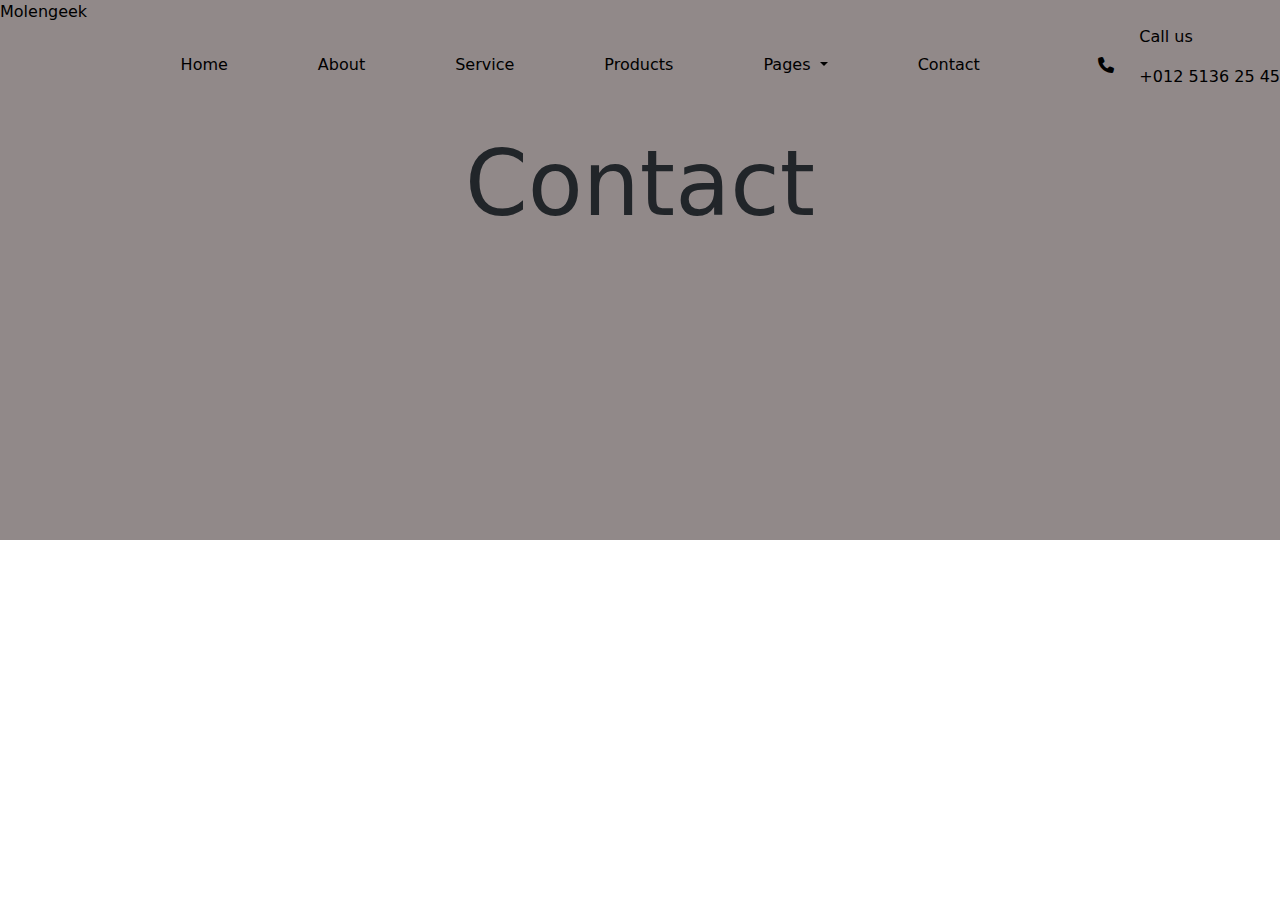
==== public/page/contact.html @ 40e1e869 "ajout" ====
<!DOCTYPE html>
<html lang="en">
<head>
    <meta charset="UTF-8">
    <meta http-equiv="X-UA-Compatible" content="IE=edge">
    <meta name="viewport" content="width=device-width, initial-scale=1.0">
    <link rel="stylesheet" href="../css/app.css">
    <title>Document</title>
</head>
<body>
    <header class="hdr2">
        <nav class="navbar1 d-flex  navbar-expand-lg navbar-light ">
            <a class="navbar-brand" href="#">Molengeek</a>
            <button class="navbar-toggler" type="button" data-toggle="collapse" data-target="#navbarNavDropdown"
                aria-controls="navbarNavDropdown" aria-expanded="false" aria-label="Toggle navigation">
                <span class="navbar-toggler-icon"></span>
            </button>
            <div class="collapse justify-content-center navbar-collapse" id="navbarNavDropdown">
                <ul class="navbar-nav">
                    <li class="nav-item active">
                        <a class="nav-link" href="#">Home <span class="sr-only">(current)</span></a>
                    </li>
                    <li class="nav-item">
                        <a class="nav-link" href="#">About</a>
                    </li>
                    <li class="nav-item">
                        <a class="nav-link" href="#">Service</a>
                    </li>
                    <li class="nav-item">
                        <a class="nav-link" href="#">Products</a>
                    </li>
                    <li class="nav-item dropdown">
                        <a class="nav-link dropdown-toggle" href="#" id="navbarDropdownMenuLink" data-toggle="dropdown"
                            aria-haspopup="true" aria-expanded="false">
                            Pages
                        </a>
                        <div class="dropdown-menu" aria-labelledby="navbarDropdownMenuLink">
                            <a class="dropdown-item" href="#">Action</a>
                            <a class="dropdown-item" href="#">Another action</a>
                            <a class="dropdown-item" href="#">Something else here</a>
                        </div>
                    </li>
                    <li class="nav-item">
                        <a class="nav-link" href="./public/page/contact.html">Contact</a>
                    </li>
                </ul>
            </div>
            <div class="d-flex align-items-center">
                <i class="fa-solid fa-phone p-5"></i>
                <div>
                    <p>Call us</p>
                    <p>+012 5136 25 45</p>
                </div>
            </div>
        </nav>
        <h1 class="titre-ctct text-center">Contact</h1>
    </header>
</body>
<script src="./node_modules/bootstrap/dist/js/bootstrap.bundle.js"></script>

</html>
---- public/css/app.css ----
@charset "UTF-8";
@font-face {
  font-family: "kadri";
  src: url("../../public/fonts/Kenia-Regular.ttf");
}
/*!
 * Font Awesome Free 6.2.1 by @fontawesome - https://fontawesome.com
 * License - https://fontawesome.com/license/free (Icons: CC BY 4.0, Fonts: SIL OFL 1.1, Code: MIT License)
 * Copyright 2022 Fonticons, Inc.
 */
.fa {
  font-family: var(--fa-style-family, "Font Awesome 6 Free");
  font-weight: var(--fa-style, 900);
}

.fa,
.fa-classic,
.fa-sharp,
.fas,
.fa-solid,
.far,
.fa-regular,
.fab,
.fa-brands {
  -moz-osx-font-smoothing: grayscale;
  -webkit-font-smoothing: antialiased;
  display: var(--fa-display, inline-block);
  font-style: normal;
  font-variant: normal;
  line-height: 1;
  text-rendering: auto;
}

.fas,
.fa-classic,
.fa-solid,
.far,
.fa-regular {
  font-family: "Font Awesome 6 Free";
}

.fab,
.fa-brands {
  font-family: "Font Awesome 6 Brands";
}

.fa-1x {
  font-size: 1em;
}

.fa-2x {
  font-size: 2em;
}

.fa-3x {
  font-size: 3em;
}

.fa-4x {
  font-size: 4em;
}

.fa-5x {
  font-size: 5em;
}

.fa-6x {
  font-size: 6em;
}

.fa-7x {
  font-size: 7em;
}

.fa-8x {
  font-size: 8em;
}

.fa-9x {
  font-size: 9em;
}

.fa-10x {
  font-size: 10em;
}

.fa-2xs {
  font-size: 0.625em;
  line-height: 0.1em;
  vertical-align: 0.225em;
}

.fa-xs {
  font-size: 0.75em;
  line-height: 0.0833333337em;
  vertical-align: 0.125em;
}

.fa-sm {
  font-size: 0.875em;
  line-height: 0.0714285718em;
  vertical-align: 0.0535714295em;
}

.fa-lg {
  font-size: 1.25em;
  line-height: 0.05em;
  vertical-align: -0.075em;
}

.fa-xl {
  font-size: 1.5em;
  line-height: 0.0416666682em;
  vertical-align: -0.125em;
}

.fa-2xl {
  font-size: 2em;
  line-height: 0.03125em;
  vertical-align: -0.1875em;
}

.fa-fw {
  text-align: center;
  width: 1.25em;
}

.fa-ul {
  list-style-type: none;
  margin-left: var(--fa-li-margin, 2.5em);
  padding-left: 0;
}
.fa-ul > li {
  position: relative;
}

.fa-li {
  left: calc(var(--fa-li-width, 2em) * -1);
  position: absolute;
  text-align: center;
  width: var(--fa-li-width, 2em);
  line-height: inherit;
}

.fa-border {
  border-color: var(--fa-border-color, #eee);
  border-radius: var(--fa-border-radius, 0.1em);
  border-style: var(--fa-border-style, solid);
  border-width: var(--fa-border-width, 0.08em);
  padding: var(--fa-border-padding, 0.2em 0.25em 0.15em);
}

.fa-pull-left {
  float: left;
  margin-right: var(--fa-pull-margin, 0.3em);
}

.fa-pull-right {
  float: right;
  margin-left: var(--fa-pull-margin, 0.3em);
}

.fa-beat {
  -webkit-animation-name: fa-beat;
          animation-name: fa-beat;
  -webkit-animation-delay: var(--fa-animation-delay, 0s);
          animation-delay: var(--fa-animation-delay, 0s);
  -webkit-animation-direction: var(--fa-animation-direction, normal);
          animation-direction: var(--fa-animation-direction, normal);
  -webkit-animation-duration: var(--fa-animation-duration, 1s);
          animation-duration: var(--fa-animation-duration, 1s);
  -webkit-animation-iteration-count: var(--fa-animation-iteration-count, infinite);
          animation-iteration-count: var(--fa-animation-iteration-count, infinite);
  -webkit-animation-timing-function: var(--fa-animation-timing, ease-in-out);
          animation-timing-function: var(--fa-animation-timing, ease-in-out);
}

.fa-bounce {
  -webkit-animation-name: fa-bounce;
          animation-name: fa-bounce;
  -webkit-animation-delay: var(--fa-animation-delay, 0s);
          animation-delay: var(--fa-animation-delay, 0s);
  -webkit-animation-direction: var(--fa-animation-direction, normal);
          animation-direction: var(--fa-animation-direction, normal);
  -webkit-animation-duration: var(--fa-animation-duration, 1s);
          animation-duration: var(--fa-animation-duration, 1s);
  -webkit-animation-iteration-count: var(--fa-animation-iteration-count, infinite);
          animation-iteration-count: var(--fa-animation-iteration-count, infinite);
  -webkit-animation-timing-function: var(--fa-animation-timing, cubic-bezier(0.28, 0.84, 0.42, 1));
          animation-timing-function: var(--fa-animation-timing, cubic-bezier(0.28, 0.84, 0.42, 1));
}

.fa-fade {
  -webkit-animation-name: fa-fade;
          animation-name: fa-fade;
  -webkit-animation-delay: var(--fa-animation-delay, 0s);
          animation-delay: var(--fa-animation-delay, 0s);
  -webkit-animation-direction: var(--fa-animation-direction, normal);
          animation-direction: var(--fa-animation-direction, normal);
  -webkit-animation-duration: var(--fa-animation-duration, 1s);
          animation-duration: var(--fa-animation-duration, 1s);
  -webkit-animation-iteration-count: var(--fa-animation-iteration-count, infinite);
          animation-iteration-count: var(--fa-animation-iteration-count, infinite);
  -webkit-animation-timing-function: var(--fa-animation-timing, cubic-bezier(0.4, 0, 0.6, 1));
          animation-timing-function: var(--fa-animation-timing, cubic-bezier(0.4, 0, 0.6, 1));
}

.fa-beat-fade {
  -webkit-animation-name: fa-beat-fade;
          animation-name: fa-beat-fade;
  -webkit-animation-delay: var(--fa-animation-delay, 0s);
          animation-delay: var(--fa-animation-delay, 0s);
  -webkit-animation-direction: var(--fa-animation-direction, normal);
          animation-direction: var(--fa-animation-direction, normal);
  -webkit-animation-duration: var(--fa-animation-duration, 1s);
          animation-duration: var(--fa-animation-duration, 1s);
  -webkit-animation-iteration-count: var(--fa-animation-iteration-count, infinite);
          animation-iteration-count: var(--fa-animation-iteration-count, infinite);
  -webkit-animation-timing-function: var(--fa-animation-timing, cubic-bezier(0.4, 0, 0.6, 1));
          animation-timing-function: var(--fa-animation-timing, cubic-bezier(0.4, 0, 0.6, 1));
}

.fa-flip {
  -webkit-animation-name: fa-flip;
          animation-name: fa-flip;
  -webkit-animation-delay: var(--fa-animation-delay, 0s);
          animation-delay: var(--fa-animation-delay, 0s);
  -webkit-animation-direction: var(--fa-animation-direction, normal);
          animation-direction: var(--fa-animation-direction, normal);
  -webkit-animation-duration: var(--fa-animation-duration, 1s);
          animation-duration: var(--fa-animation-duration, 1s);
  -webkit-animation-iteration-count: var(--fa-animation-iteration-count, infinite);
          animation-iteration-count: var(--fa-animation-iteration-count, infinite);
  -webkit-animation-timing-function: var(--fa-animation-timing, ease-in-out);
          animation-timing-function: var(--fa-animation-timing, ease-in-out);
}

.fa-shake {
  -webkit-animation-name: fa-shake;
          animation-name: fa-shake;
  -webkit-animation-delay: var(--fa-animation-delay, 0s);
          animation-delay: var(--fa-animation-delay, 0s);
  -webkit-animation-direction: var(--fa-animation-direction, normal);
          animation-direction: var(--fa-animation-direction, normal);
  -webkit-animation-duration: var(--fa-animation-duration, 1s);
          animation-duration: var(--fa-animation-duration, 1s);
  -webkit-animation-iteration-count: var(--fa-animation-iteration-count, infinite);
          animation-iteration-count: var(--fa-animation-iteration-count, infinite);
  -webkit-animation-timing-function: var(--fa-animation-timing, linear);
          animation-timing-function: var(--fa-animation-timing, linear);
}

.fa-spin {
  -webkit-animation-name: fa-spin;
          animation-name: fa-spin;
  -webkit-animation-delay: var(--fa-animation-delay, 0s);
          animation-delay: var(--fa-animation-delay, 0s);
  -webkit-animation-direction: var(--fa-animation-direction, normal);
          animation-direction: var(--fa-animation-direction, normal);
  -webkit-animation-duration: var(--fa-animation-duration, 2s);
          animation-duration: var(--fa-animation-duration, 2s);
  -webkit-animation-iteration-count: var(--fa-animation-iteration-count, infinite);
          animation-iteration-count: var(--fa-animation-iteration-count, infinite);
  -webkit-animation-timing-function: var(--fa-animation-timing, linear);
          animation-timing-function: var(--fa-animation-timing, linear);
}

.fa-spin-reverse {
  --fa-animation-direction: reverse;
}

.fa-pulse,
.fa-spin-pulse {
  -webkit-animation-name: fa-spin;
          animation-name: fa-spin;
  -webkit-animation-direction: var(--fa-animation-direction, normal);
          animation-direction: var(--fa-animation-direction, normal);
  -webkit-animation-duration: var(--fa-animation-duration, 1s);
          animation-duration: var(--fa-animation-duration, 1s);
  -webkit-animation-iteration-count: var(--fa-animation-iteration-count, infinite);
          animation-iteration-count: var(--fa-animation-iteration-count, infinite);
  -webkit-animation-timing-function: var(--fa-animation-timing, steps(8));
          animation-timing-function: var(--fa-animation-timing, steps(8));
}

@media (prefers-reduced-motion: reduce) {
  .fa-beat,
.fa-bounce,
.fa-fade,
.fa-beat-fade,
.fa-flip,
.fa-pulse,
.fa-shake,
.fa-spin,
.fa-spin-pulse {
    -webkit-animation-delay: -1ms;
            animation-delay: -1ms;
    -webkit-animation-duration: 1ms;
            animation-duration: 1ms;
    -webkit-animation-iteration-count: 1;
            animation-iteration-count: 1;
    transition-delay: 0s;
    transition-duration: 0s;
  }
}
@-webkit-keyframes fa-beat {
  0%, 90% {
    transform: scale(1);
  }
  45% {
    transform: scale(var(--fa-beat-scale, 1.25));
  }
}
@keyframes fa-beat {
  0%, 90% {
    transform: scale(1);
  }
  45% {
    transform: scale(var(--fa-beat-scale, 1.25));
  }
}
@-webkit-keyframes fa-bounce {
  0% {
    transform: scale(1, 1) translateY(0);
  }
  10% {
    transform: scale(var(--fa-bounce-start-scale-x, 1.1), var(--fa-bounce-start-scale-y, 0.9)) translateY(0);
  }
  30% {
    transform: scale(var(--fa-bounce-jump-scale-x, 0.9), var(--fa-bounce-jump-scale-y, 1.1)) translateY(var(--fa-bounce-height, -0.5em));
  }
  50% {
    transform: scale(var(--fa-bounce-land-scale-x, 1.05), var(--fa-bounce-land-scale-y, 0.95)) translateY(0);
  }
  57% {
    transform: scale(1, 1) translateY(var(--fa-bounce-rebound, -0.125em));
  }
  64% {
    transform: scale(1, 1) translateY(0);
  }
  100% {
    transform: scale(1, 1) translateY(0);
  }
}
@keyframes fa-bounce {
  0% {
    transform: scale(1, 1) translateY(0);
  }
  10% {
    transform: scale(var(--fa-bounce-start-scale-x, 1.1), var(--fa-bounce-start-scale-y, 0.9)) translateY(0);
  }
  30% {
    transform: scale(var(--fa-bounce-jump-scale-x, 0.9), var(--fa-bounce-jump-scale-y, 1.1)) translateY(var(--fa-bounce-height, -0.5em));
  }
  50% {
    transform: scale(var(--fa-bounce-land-scale-x, 1.05), var(--fa-bounce-land-scale-y, 0.95)) translateY(0);
  }
  57% {
    transform: scale(1, 1) translateY(var(--fa-bounce-rebound, -0.125em));
  }
  64% {
    transform: scale(1, 1) translateY(0);
  }
  100% {
    transform: scale(1, 1) translateY(0);
  }
}
@-webkit-keyframes fa-fade {
  50% {
    opacity: var(--fa-fade-opacity, 0.4);
  }
}
@keyframes fa-fade {
  50% {
    opacity: var(--fa-fade-opacity, 0.4);
  }
}
@-webkit-keyframes fa-beat-fade {
  0%, 100% {
    opacity: var(--fa-beat-fade-opacity, 0.4);
    transform: scale(1);
  }
  50% {
    opacity: 1;
    transform: scale(var(--fa-beat-fade-scale, 1.125));
  }
}
@keyframes fa-beat-fade {
  0%, 100% {
    opacity: var(--fa-beat-fade-opacity, 0.4);
    transform: scale(1);
  }
  50% {
    opacity: 1;
    transform: scale(var(--fa-beat-fade-scale, 1.125));
  }
}
@-webkit-keyframes fa-flip {
  50% {
    transform: rotate3d(var(--fa-flip-x, 0), var(--fa-flip-y, 1), var(--fa-flip-z, 0), var(--fa-flip-angle, -180deg));
  }
}
@keyframes fa-flip {
  50% {
    transform: rotate3d(var(--fa-flip-x, 0), var(--fa-flip-y, 1), var(--fa-flip-z, 0), var(--fa-flip-angle, -180deg));
  }
}
@-webkit-keyframes fa-shake {
  0% {
    transform: rotate(-15deg);
  }
  4% {
    transform: rotate(15deg);
  }
  8%, 24% {
    transform: rotate(-18deg);
  }
  12%, 28% {
    transform: rotate(18deg);
  }
  16% {
    transform: rotate(-22deg);
  }
  20% {
    transform: rotate(22deg);
  }
  32% {
    transform: rotate(-12deg);
  }
  36% {
    transform: rotate(12deg);
  }
  40%, 100% {
    transform: rotate(0deg);
  }
}
@keyframes fa-shake {
  0% {
    transform: rotate(-15deg);
  }
  4% {
    transform: rotate(15deg);
  }
  8%, 24% {
    transform: rotate(-18deg);
  }
  12%, 28% {
    transform: rotate(18deg);
  }
  16% {
    transform: rotate(-22deg);
  }
  20% {
    transform: rotate(22deg);
  }
  32% {
    transform: rotate(-12deg);
  }
  36% {
    transform: rotate(12deg);
  }
  40%, 100% {
    transform: rotate(0deg);
  }
}
@-webkit-keyframes fa-spin {
  0% {
    transform: rotate(0deg);
  }
  100% {
    transform: rotate(360deg);
  }
}
@keyframes fa-spin {
  0% {
    transform: rotate(0deg);
  }
  100% {
    transform: rotate(360deg);
  }
}
.fa-rotate-90 {
  transform: rotate(90deg);
}

.fa-rotate-180 {
  transform: rotate(180deg);
}

.fa-rotate-270 {
  transform: rotate(270deg);
}

.fa-flip-horizontal {
  transform: scale(-1, 1);
}

.fa-flip-vertical {
  transform: scale(1, -1);
}

.fa-flip-both,
.fa-flip-horizontal.fa-flip-vertical {
  transform: scale(-1, -1);
}

.fa-rotate-by {
  transform: rotate(var(--fa-rotate-angle, none));
}

.fa-stack {
  display: inline-block;
  height: 2em;
  line-height: 2em;
  position: relative;
  vertical-align: middle;
  width: 2.5em;
}

.fa-stack-1x,
.fa-stack-2x {
  left: 0;
  position: absolute;
  text-align: center;
  width: 100%;
  z-index: var(--fa-stack-z-index, auto);
}

.fa-stack-1x {
  line-height: inherit;
}

.fa-stack-2x {
  font-size: 2em;
}

.fa-inverse {
  color: var(--fa-inverse, #fff);
}

/* Font Awesome uses the Unicode Private Use Area (PUA) to ensure screen
readers do not read off random characters that represent icons */
.fa-0::before {
  content: "\30 ";
}

.fa-1::before {
  content: "\31 ";
}

.fa-2::before {
  content: "\32 ";
}

.fa-3::before {
  content: "\33 ";
}

.fa-4::before {
  content: "\34 ";
}

.fa-5::before {
  content: "\35 ";
}

.fa-6::before {
  content: "\36 ";
}

.fa-7::before {
  content: "\37 ";
}

.fa-8::before {
  content: "\38 ";
}

.fa-9::before {
  content: "\39 ";
}

.fa-fill-drip::before {
  content: "\f576";
}

.fa-arrows-to-circle::before {
  content: "\e4bd";
}

.fa-circle-chevron-right::before {
  content: "\f138";
}

.fa-chevron-circle-right::before {
  content: "\f138";
}

.fa-at::before {
  content: "\@";
}

.fa-trash-can::before {
  content: "\f2ed";
}

.fa-trash-alt::before {
  content: "\f2ed";
}

.fa-text-height::before {
  content: "\f034";
}

.fa-user-xmark::before {
  content: "\f235";
}

.fa-user-times::before {
  content: "\f235";
}

.fa-stethoscope::before {
  content: "\f0f1";
}

.fa-message::before {
  content: "\f27a";
}

.fa-comment-alt::before {
  content: "\f27a";
}

.fa-info::before {
  content: "\f129";
}

.fa-down-left-and-up-right-to-center::before {
  content: "\f422";
}

.fa-compress-alt::before {
  content: "\f422";
}

.fa-explosion::before {
  content: "\e4e9";
}

.fa-file-lines::before {
  content: "\f15c";
}

.fa-file-alt::before {
  content: "\f15c";
}

.fa-file-text::before {
  content: "\f15c";
}

.fa-wave-square::before {
  content: "\f83e";
}

.fa-ring::before {
  content: "\f70b";
}

.fa-building-un::before {
  content: "\e4d9";
}

.fa-dice-three::before {
  content: "\f527";
}

.fa-calendar-days::before {
  content: "\f073";
}

.fa-calendar-alt::before {
  content: "\f073";
}

.fa-anchor-circle-check::before {
  content: "\e4aa";
}

.fa-building-circle-arrow-right::before {
  content: "\e4d1";
}

.fa-volleyball::before {
  content: "\f45f";
}

.fa-volleyball-ball::before {
  content: "\f45f";
}

.fa-arrows-up-to-line::before {
  content: "\e4c2";
}

.fa-sort-down::before {
  content: "\f0dd";
}

.fa-sort-desc::before {
  content: "\f0dd";
}

.fa-circle-minus::before {
  content: "\f056";
}

.fa-minus-circle::before {
  content: "\f056";
}

.fa-door-open::before {
  content: "\f52b";
}

.fa-right-from-bracket::before {
  content: "\f2f5";
}

.fa-sign-out-alt::before {
  content: "\f2f5";
}

.fa-atom::before {
  content: "\f5d2";
}

.fa-soap::before {
  content: "\e06e";
}

.fa-icons::before {
  content: "\f86d";
}

.fa-heart-music-camera-bolt::before {
  content: "\f86d";
}

.fa-microphone-lines-slash::before {
  content: "\f539";
}

.fa-microphone-alt-slash::before {
  content: "\f539";
}

.fa-bridge-circle-check::before {
  content: "\e4c9";
}

.fa-pump-medical::before {
  content: "\e06a";
}

.fa-fingerprint::before {
  content: "\f577";
}

.fa-hand-point-right::before {
  content: "\f0a4";
}

.fa-magnifying-glass-location::before {
  content: "\f689";
}

.fa-search-location::before {
  content: "\f689";
}

.fa-forward-step::before {
  content: "\f051";
}

.fa-step-forward::before {
  content: "\f051";
}

.fa-face-smile-beam::before {
  content: "\f5b8";
}

.fa-smile-beam::before {
  content: "\f5b8";
}

.fa-flag-checkered::before {
  content: "\f11e";
}

.fa-football::before {
  content: "\f44e";
}

.fa-football-ball::before {
  content: "\f44e";
}

.fa-school-circle-exclamation::before {
  content: "\e56c";
}

.fa-crop::before {
  content: "\f125";
}

.fa-angles-down::before {
  content: "\f103";
}

.fa-angle-double-down::before {
  content: "\f103";
}

.fa-users-rectangle::before {
  content: "\e594";
}

.fa-people-roof::before {
  content: "\e537";
}

.fa-people-line::before {
  content: "\e534";
}

.fa-beer-mug-empty::before {
  content: "\f0fc";
}

.fa-beer::before {
  content: "\f0fc";
}

.fa-diagram-predecessor::before {
  content: "\e477";
}

.fa-arrow-up-long::before {
  content: "\f176";
}

.fa-long-arrow-up::before {
  content: "\f176";
}

.fa-fire-flame-simple::before {
  content: "\f46a";
}

.fa-burn::before {
  content: "\f46a";
}

.fa-person::before {
  content: "\f183";
}

.fa-male::before {
  content: "\f183";
}

.fa-laptop::before {
  content: "\f109";
}

.fa-file-csv::before {
  content: "\f6dd";
}

.fa-menorah::before {
  content: "\f676";
}

.fa-truck-plane::before {
  content: "\e58f";
}

.fa-record-vinyl::before {
  content: "\f8d9";
}

.fa-face-grin-stars::before {
  content: "\f587";
}

.fa-grin-stars::before {
  content: "\f587";
}

.fa-bong::before {
  content: "\f55c";
}

.fa-spaghetti-monster-flying::before {
  content: "\f67b";
}

.fa-pastafarianism::before {
  content: "\f67b";
}

.fa-arrow-down-up-across-line::before {
  content: "\e4af";
}

.fa-spoon::before {
  content: "\f2e5";
}

.fa-utensil-spoon::before {
  content: "\f2e5";
}

.fa-jar-wheat::before {
  content: "\e517";
}

.fa-envelopes-bulk::before {
  content: "\f674";
}

.fa-mail-bulk::before {
  content: "\f674";
}

.fa-file-circle-exclamation::before {
  content: "\e4eb";
}

.fa-circle-h::before {
  content: "\f47e";
}

.fa-hospital-symbol::before {
  content: "\f47e";
}

.fa-pager::before {
  content: "\f815";
}

.fa-address-book::before {
  content: "\f2b9";
}

.fa-contact-book::before {
  content: "\f2b9";
}

.fa-strikethrough::before {
  content: "\f0cc";
}

.fa-k::before {
  content: "K";
}

.fa-landmark-flag::before {
  content: "\e51c";
}

.fa-pencil::before {
  content: "\f303";
}

.fa-pencil-alt::before {
  content: "\f303";
}

.fa-backward::before {
  content: "\f04a";
}

.fa-caret-right::before {
  content: "\f0da";
}

.fa-comments::before {
  content: "\f086";
}

.fa-paste::before {
  content: "\f0ea";
}

.fa-file-clipboard::before {
  content: "\f0ea";
}

.fa-code-pull-request::before {
  content: "\e13c";
}

.fa-clipboard-list::before {
  content: "\f46d";
}

.fa-truck-ramp-box::before {
  content: "\f4de";
}

.fa-truck-loading::before {
  content: "\f4de";
}

.fa-user-check::before {
  content: "\f4fc";
}

.fa-vial-virus::before {
  content: "\e597";
}

.fa-sheet-plastic::before {
  content: "\e571";
}

.fa-blog::before {
  content: "\f781";
}

.fa-user-ninja::before {
  content: "\f504";
}

.fa-person-arrow-up-from-line::before {
  content: "\e539";
}

.fa-scroll-torah::before {
  content: "\f6a0";
}

.fa-torah::before {
  content: "\f6a0";
}

.fa-broom-ball::before {
  content: "\f458";
}

.fa-quidditch::before {
  content: "\f458";
}

.fa-quidditch-broom-ball::before {
  content: "\f458";
}

.fa-toggle-off::before {
  content: "\f204";
}

.fa-box-archive::before {
  content: "\f187";
}

.fa-archive::before {
  content: "\f187";
}

.fa-person-drowning::before {
  content: "\e545";
}

.fa-arrow-down-9-1::before {
  content: "\f886";
}

.fa-sort-numeric-desc::before {
  content: "\f886";
}

.fa-sort-numeric-down-alt::before {
  content: "\f886";
}

.fa-face-grin-tongue-squint::before {
  content: "\f58a";
}

.fa-grin-tongue-squint::before {
  content: "\f58a";
}

.fa-spray-can::before {
  content: "\f5bd";
}

.fa-truck-monster::before {
  content: "\f63b";
}

.fa-w::before {
  content: "W";
}

.fa-earth-africa::before {
  content: "\f57c";
}

.fa-globe-africa::before {
  content: "\f57c";
}

.fa-rainbow::before {
  content: "\f75b";
}

.fa-circle-notch::before {
  content: "\f1ce";
}

.fa-tablet-screen-button::before {
  content: "\f3fa";
}

.fa-tablet-alt::before {
  content: "\f3fa";
}

.fa-paw::before {
  content: "\f1b0";
}

.fa-cloud::before {
  content: "\f0c2";
}

.fa-trowel-bricks::before {
  content: "\e58a";
}

.fa-face-flushed::before {
  content: "\f579";
}

.fa-flushed::before {
  content: "\f579";
}

.fa-hospital-user::before {
  content: "\f80d";
}

.fa-tent-arrow-left-right::before {
  content: "\e57f";
}

.fa-gavel::before {
  content: "\f0e3";
}

.fa-legal::before {
  content: "\f0e3";
}

.fa-binoculars::before {
  content: "\f1e5";
}

.fa-microphone-slash::before {
  content: "\f131";
}

.fa-box-tissue::before {
  content: "\e05b";
}

.fa-motorcycle::before {
  content: "\f21c";
}

.fa-bell-concierge::before {
  content: "\f562";
}

.fa-concierge-bell::before {
  content: "\f562";
}

.fa-pen-ruler::before {
  content: "\f5ae";
}

.fa-pencil-ruler::before {
  content: "\f5ae";
}

.fa-people-arrows::before {
  content: "\e068";
}

.fa-people-arrows-left-right::before {
  content: "\e068";
}

.fa-mars-and-venus-burst::before {
  content: "\e523";
}

.fa-square-caret-right::before {
  content: "\f152";
}

.fa-caret-square-right::before {
  content: "\f152";
}

.fa-scissors::before {
  content: "\f0c4";
}

.fa-cut::before {
  content: "\f0c4";
}

.fa-sun-plant-wilt::before {
  content: "\e57a";
}

.fa-toilets-portable::before {
  content: "\e584";
}

.fa-hockey-puck::before {
  content: "\f453";
}

.fa-table::before {
  content: "\f0ce";
}

.fa-magnifying-glass-arrow-right::before {
  content: "\e521";
}

.fa-tachograph-digital::before {
  content: "\f566";
}

.fa-digital-tachograph::before {
  content: "\f566";
}

.fa-users-slash::before {
  content: "\e073";
}

.fa-clover::before {
  content: "\e139";
}

.fa-reply::before {
  content: "\f3e5";
}

.fa-mail-reply::before {
  content: "\f3e5";
}

.fa-star-and-crescent::before {
  content: "\f699";
}

.fa-house-fire::before {
  content: "\e50c";
}

.fa-square-minus::before {
  content: "\f146";
}

.fa-minus-square::before {
  content: "\f146";
}

.fa-helicopter::before {
  content: "\f533";
}

.fa-compass::before {
  content: "\f14e";
}

.fa-square-caret-down::before {
  content: "\f150";
}

.fa-caret-square-down::before {
  content: "\f150";
}

.fa-file-circle-question::before {
  content: "\e4ef";
}

.fa-laptop-code::before {
  content: "\f5fc";
}

.fa-swatchbook::before {
  content: "\f5c3";
}

.fa-prescription-bottle::before {
  content: "\f485";
}

.fa-bars::before {
  content: "\f0c9";
}

.fa-navicon::before {
  content: "\f0c9";
}

.fa-people-group::before {
  content: "\e533";
}

.fa-hourglass-end::before {
  content: "\f253";
}

.fa-hourglass-3::before {
  content: "\f253";
}

.fa-heart-crack::before {
  content: "\f7a9";
}

.fa-heart-broken::before {
  content: "\f7a9";
}

.fa-square-up-right::before {
  content: "\f360";
}

.fa-external-link-square-alt::before {
  content: "\f360";
}

.fa-face-kiss-beam::before {
  content: "\f597";
}

.fa-kiss-beam::before {
  content: "\f597";
}

.fa-film::before {
  content: "\f008";
}

.fa-ruler-horizontal::before {
  content: "\f547";
}

.fa-people-robbery::before {
  content: "\e536";
}

.fa-lightbulb::before {
  content: "\f0eb";
}

.fa-caret-left::before {
  content: "\f0d9";
}

.fa-circle-exclamation::before {
  content: "\f06a";
}

.fa-exclamation-circle::before {
  content: "\f06a";
}

.fa-school-circle-xmark::before {
  content: "\e56d";
}

.fa-arrow-right-from-bracket::before {
  content: "\f08b";
}

.fa-sign-out::before {
  content: "\f08b";
}

.fa-circle-chevron-down::before {
  content: "\f13a";
}

.fa-chevron-circle-down::before {
  content: "\f13a";
}

.fa-unlock-keyhole::before {
  content: "\f13e";
}

.fa-unlock-alt::before {
  content: "\f13e";
}

.fa-cloud-showers-heavy::before {
  content: "\f740";
}

.fa-headphones-simple::before {
  content: "\f58f";
}

.fa-headphones-alt::before {
  content: "\f58f";
}

.fa-sitemap::before {
  content: "\f0e8";
}

.fa-circle-dollar-to-slot::before {
  content: "\f4b9";
}

.fa-donate::before {
  content: "\f4b9";
}

.fa-memory::before {
  content: "\f538";
}

.fa-road-spikes::before {
  content: "\e568";
}

.fa-fire-burner::before {
  content: "\e4f1";
}

.fa-flag::before {
  content: "\f024";
}

.fa-hanukiah::before {
  content: "\f6e6";
}

.fa-feather::before {
  content: "\f52d";
}

.fa-volume-low::before {
  content: "\f027";
}

.fa-volume-down::before {
  content: "\f027";
}

.fa-comment-slash::before {
  content: "\f4b3";
}

.fa-cloud-sun-rain::before {
  content: "\f743";
}

.fa-compress::before {
  content: "\f066";
}

.fa-wheat-awn::before {
  content: "\e2cd";
}

.fa-wheat-alt::before {
  content: "\e2cd";
}

.fa-ankh::before {
  content: "\f644";
}

.fa-hands-holding-child::before {
  content: "\e4fa";
}

.fa-asterisk::before {
  content: "\*";
}

.fa-square-check::before {
  content: "\f14a";
}

.fa-check-square::before {
  content: "\f14a";
}

.fa-peseta-sign::before {
  content: "\e221";
}

.fa-heading::before {
  content: "\f1dc";
}

.fa-header::before {
  content: "\f1dc";
}

.fa-ghost::before {
  content: "\f6e2";
}

.fa-list::before {
  content: "\f03a";
}

.fa-list-squares::before {
  content: "\f03a";
}

.fa-square-phone-flip::before {
  content: "\f87b";
}

.fa-phone-square-alt::before {
  content: "\f87b";
}

.fa-cart-plus::before {
  content: "\f217";
}

.fa-gamepad::before {
  content: "\f11b";
}

.fa-circle-dot::before {
  content: "\f192";
}

.fa-dot-circle::before {
  content: "\f192";
}

.fa-face-dizzy::before {
  content: "\f567";
}

.fa-dizzy::before {
  content: "\f567";
}

.fa-egg::before {
  content: "\f7fb";
}

.fa-house-medical-circle-xmark::before {
  content: "\e513";
}

.fa-campground::before {
  content: "\f6bb";
}

.fa-folder-plus::before {
  content: "\f65e";
}

.fa-futbol::before {
  content: "\f1e3";
}

.fa-futbol-ball::before {
  content: "\f1e3";
}

.fa-soccer-ball::before {
  content: "\f1e3";
}

.fa-paintbrush::before {
  content: "\f1fc";
}

.fa-paint-brush::before {
  content: "\f1fc";
}

.fa-lock::before {
  content: "\f023";
}

.fa-gas-pump::before {
  content: "\f52f";
}

.fa-hot-tub-person::before {
  content: "\f593";
}

.fa-hot-tub::before {
  content: "\f593";
}

.fa-map-location::before {
  content: "\f59f";
}

.fa-map-marked::before {
  content: "\f59f";
}

.fa-house-flood-water::before {
  content: "\e50e";
}

.fa-tree::before {
  content: "\f1bb";
}

.fa-bridge-lock::before {
  content: "\e4cc";
}

.fa-sack-dollar::before {
  content: "\f81d";
}

.fa-pen-to-square::before {
  content: "\f044";
}

.fa-edit::before {
  content: "\f044";
}

.fa-car-side::before {
  content: "\f5e4";
}

.fa-share-nodes::before {
  content: "\f1e0";
}

.fa-share-alt::before {
  content: "\f1e0";
}

.fa-heart-circle-minus::before {
  content: "\e4ff";
}

.fa-hourglass-half::before {
  content: "\f252";
}

.fa-hourglass-2::before {
  content: "\f252";
}

.fa-microscope::before {
  content: "\f610";
}

.fa-sink::before {
  content: "\e06d";
}

.fa-bag-shopping::before {
  content: "\f290";
}

.fa-shopping-bag::before {
  content: "\f290";
}

.fa-arrow-down-z-a::before {
  content: "\f881";
}

.fa-sort-alpha-desc::before {
  content: "\f881";
}

.fa-sort-alpha-down-alt::before {
  content: "\f881";
}

.fa-mitten::before {
  content: "\f7b5";
}

.fa-person-rays::before {
  content: "\e54d";
}

.fa-users::before {
  content: "\f0c0";
}

.fa-eye-slash::before {
  content: "\f070";
}

.fa-flask-vial::before {
  content: "\e4f3";
}

.fa-hand::before {
  content: "\f256";
}

.fa-hand-paper::before {
  content: "\f256";
}

.fa-om::before {
  content: "\f679";
}

.fa-worm::before {
  content: "\e599";
}

.fa-house-circle-xmark::before {
  content: "\e50b";
}

.fa-plug::before {
  content: "\f1e6";
}

.fa-chevron-up::before {
  content: "\f077";
}

.fa-hand-spock::before {
  content: "\f259";
}

.fa-stopwatch::before {
  content: "\f2f2";
}

.fa-face-kiss::before {
  content: "\f596";
}

.fa-kiss::before {
  content: "\f596";
}

.fa-bridge-circle-xmark::before {
  content: "\e4cb";
}

.fa-face-grin-tongue::before {
  content: "\f589";
}

.fa-grin-tongue::before {
  content: "\f589";
}

.fa-chess-bishop::before {
  content: "\f43a";
}

.fa-face-grin-wink::before {
  content: "\f58c";
}

.fa-grin-wink::before {
  content: "\f58c";
}

.fa-ear-deaf::before {
  content: "\f2a4";
}

.fa-deaf::before {
  content: "\f2a4";
}

.fa-deafness::before {
  content: "\f2a4";
}

.fa-hard-of-hearing::before {
  content: "\f2a4";
}

.fa-road-circle-check::before {
  content: "\e564";
}

.fa-dice-five::before {
  content: "\f523";
}

.fa-square-rss::before {
  content: "\f143";
}

.fa-rss-square::before {
  content: "\f143";
}

.fa-land-mine-on::before {
  content: "\e51b";
}

.fa-i-cursor::before {
  content: "\f246";
}

.fa-stamp::before {
  content: "\f5bf";
}

.fa-stairs::before {
  content: "\e289";
}

.fa-i::before {
  content: "I";
}

.fa-hryvnia-sign::before {
  content: "\f6f2";
}

.fa-hryvnia::before {
  content: "\f6f2";
}

.fa-pills::before {
  content: "\f484";
}

.fa-face-grin-wide::before {
  content: "\f581";
}

.fa-grin-alt::before {
  content: "\f581";
}

.fa-tooth::before {
  content: "\f5c9";
}

.fa-v::before {
  content: "V";
}

.fa-bangladeshi-taka-sign::before {
  content: "\e2e6";
}

.fa-bicycle::before {
  content: "\f206";
}

.fa-staff-snake::before {
  content: "\e579";
}

.fa-rod-asclepius::before {
  content: "\e579";
}

.fa-rod-snake::before {
  content: "\e579";
}

.fa-staff-aesculapius::before {
  content: "\e579";
}

.fa-head-side-cough-slash::before {
  content: "\e062";
}

.fa-truck-medical::before {
  content: "\f0f9";
}

.fa-ambulance::before {
  content: "\f0f9";
}

.fa-wheat-awn-circle-exclamation::before {
  content: "\e598";
}

.fa-snowman::before {
  content: "\f7d0";
}

.fa-mortar-pestle::before {
  content: "\f5a7";
}

.fa-road-barrier::before {
  content: "\e562";
}

.fa-school::before {
  content: "\f549";
}

.fa-igloo::before {
  content: "\f7ae";
}

.fa-joint::before {
  content: "\f595";
}

.fa-angle-right::before {
  content: "\f105";
}

.fa-horse::before {
  content: "\f6f0";
}

.fa-q::before {
  content: "Q";
}

.fa-g::before {
  content: "G";
}

.fa-notes-medical::before {
  content: "\f481";
}

.fa-temperature-half::before {
  content: "\f2c9";
}

.fa-temperature-2::before {
  content: "\f2c9";
}

.fa-thermometer-2::before {
  content: "\f2c9";
}

.fa-thermometer-half::before {
  content: "\f2c9";
}

.fa-dong-sign::before {
  content: "\e169";
}

.fa-capsules::before {
  content: "\f46b";
}

.fa-poo-storm::before {
  content: "\f75a";
}

.fa-poo-bolt::before {
  content: "\f75a";
}

.fa-face-frown-open::before {
  content: "\f57a";
}

.fa-frown-open::before {
  content: "\f57a";
}

.fa-hand-point-up::before {
  content: "\f0a6";
}

.fa-money-bill::before {
  content: "\f0d6";
}

.fa-bookmark::before {
  content: "\f02e";
}

.fa-align-justify::before {
  content: "\f039";
}

.fa-umbrella-beach::before {
  content: "\f5ca";
}

.fa-helmet-un::before {
  content: "\e503";
}

.fa-bullseye::before {
  content: "\f140";
}

.fa-bacon::before {
  content: "\f7e5";
}

.fa-hand-point-down::before {
  content: "\f0a7";
}

.fa-arrow-up-from-bracket::before {
  content: "\e09a";
}

.fa-folder::before {
  content: "\f07b";
}

.fa-folder-blank::before {
  content: "\f07b";
}

.fa-file-waveform::before {
  content: "\f478";
}

.fa-file-medical-alt::before {
  content: "\f478";
}

.fa-radiation::before {
  content: "\f7b9";
}

.fa-chart-simple::before {
  content: "\e473";
}

.fa-mars-stroke::before {
  content: "\f229";
}

.fa-vial::before {
  content: "\f492";
}

.fa-gauge::before {
  content: "\f624";
}

.fa-dashboard::before {
  content: "\f624";
}

.fa-gauge-med::before {
  content: "\f624";
}

.fa-tachometer-alt-average::before {
  content: "\f624";
}

.fa-wand-magic-sparkles::before {
  content: "\e2ca";
}

.fa-magic-wand-sparkles::before {
  content: "\e2ca";
}

.fa-e::before {
  content: "E";
}

.fa-pen-clip::before {
  content: "\f305";
}

.fa-pen-alt::before {
  content: "\f305";
}

.fa-bridge-circle-exclamation::before {
  content: "\e4ca";
}

.fa-user::before {
  content: "\f007";
}

.fa-school-circle-check::before {
  content: "\e56b";
}

.fa-dumpster::before {
  content: "\f793";
}

.fa-van-shuttle::before {
  content: "\f5b6";
}

.fa-shuttle-van::before {
  content: "\f5b6";
}

.fa-building-user::before {
  content: "\e4da";
}

.fa-square-caret-left::before {
  content: "\f191";
}

.fa-caret-square-left::before {
  content: "\f191";
}

.fa-highlighter::before {
  content: "\f591";
}

.fa-key::before {
  content: "\f084";
}

.fa-bullhorn::before {
  content: "\f0a1";
}

.fa-globe::before {
  content: "\f0ac";
}

.fa-synagogue::before {
  content: "\f69b";
}

.fa-person-half-dress::before {
  content: "\e548";
}

.fa-road-bridge::before {
  content: "\e563";
}

.fa-location-arrow::before {
  content: "\f124";
}

.fa-c::before {
  content: "C";
}

.fa-tablet-button::before {
  content: "\f10a";
}

.fa-building-lock::before {
  content: "\e4d6";
}

.fa-pizza-slice::before {
  content: "\f818";
}

.fa-money-bill-wave::before {
  content: "\f53a";
}

.fa-chart-area::before {
  content: "\f1fe";
}

.fa-area-chart::before {
  content: "\f1fe";
}

.fa-house-flag::before {
  content: "\e50d";
}

.fa-person-circle-minus::before {
  content: "\e540";
}

.fa-ban::before {
  content: "\f05e";
}

.fa-cancel::before {
  content: "\f05e";
}

.fa-camera-rotate::before {
  content: "\e0d8";
}

.fa-spray-can-sparkles::before {
  content: "\f5d0";
}

.fa-air-freshener::before {
  content: "\f5d0";
}

.fa-star::before {
  content: "\f005";
}

.fa-repeat::before {
  content: "\f363";
}

.fa-cross::before {
  content: "\f654";
}

.fa-box::before {
  content: "\f466";
}

.fa-venus-mars::before {
  content: "\f228";
}

.fa-arrow-pointer::before {
  content: "\f245";
}

.fa-mouse-pointer::before {
  content: "\f245";
}

.fa-maximize::before {
  content: "\f31e";
}

.fa-expand-arrows-alt::before {
  content: "\f31e";
}

.fa-charging-station::before {
  content: "\f5e7";
}

.fa-shapes::before {
  content: "\f61f";
}

.fa-triangle-circle-square::before {
  content: "\f61f";
}

.fa-shuffle::before {
  content: "\f074";
}

.fa-random::before {
  content: "\f074";
}

.fa-person-running::before {
  content: "\f70c";
}

.fa-running::before {
  content: "\f70c";
}

.fa-mobile-retro::before {
  content: "\e527";
}

.fa-grip-lines-vertical::before {
  content: "\f7a5";
}

.fa-spider::before {
  content: "\f717";
}

.fa-hands-bound::before {
  content: "\e4f9";
}

.fa-file-invoice-dollar::before {
  content: "\f571";
}

.fa-plane-circle-exclamation::before {
  content: "\e556";
}

.fa-x-ray::before {
  content: "\f497";
}

.fa-spell-check::before {
  content: "\f891";
}

.fa-slash::before {
  content: "\f715";
}

.fa-computer-mouse::before {
  content: "\f8cc";
}

.fa-mouse::before {
  content: "\f8cc";
}

.fa-arrow-right-to-bracket::before {
  content: "\f090";
}

.fa-sign-in::before {
  content: "\f090";
}

.fa-shop-slash::before {
  content: "\e070";
}

.fa-store-alt-slash::before {
  content: "\e070";
}

.fa-server::before {
  content: "\f233";
}

.fa-virus-covid-slash::before {
  content: "\e4a9";
}

.fa-shop-lock::before {
  content: "\e4a5";
}

.fa-hourglass-start::before {
  content: "\f251";
}

.fa-hourglass-1::before {
  content: "\f251";
}

.fa-blender-phone::before {
  content: "\f6b6";
}

.fa-building-wheat::before {
  content: "\e4db";
}

.fa-person-breastfeeding::before {
  content: "\e53a";
}

.fa-right-to-bracket::before {
  content: "\f2f6";
}

.fa-sign-in-alt::before {
  content: "\f2f6";
}

.fa-venus::before {
  content: "\f221";
}

.fa-passport::before {
  content: "\f5ab";
}

.fa-heart-pulse::before {
  content: "\f21e";
}

.fa-heartbeat::before {
  content: "\f21e";
}

.fa-people-carry-box::before {
  content: "\f4ce";
}

.fa-people-carry::before {
  content: "\f4ce";
}

.fa-temperature-high::before {
  content: "\f769";
}

.fa-microchip::before {
  content: "\f2db";
}

.fa-crown::before {
  content: "\f521";
}

.fa-weight-hanging::before {
  content: "\f5cd";
}

.fa-xmarks-lines::before {
  content: "\e59a";
}

.fa-file-prescription::before {
  content: "\f572";
}

.fa-weight-scale::before {
  content: "\f496";
}

.fa-weight::before {
  content: "\f496";
}

.fa-user-group::before {
  content: "\f500";
}

.fa-user-friends::before {
  content: "\f500";
}

.fa-arrow-up-a-z::before {
  content: "\f15e";
}

.fa-sort-alpha-up::before {
  content: "\f15e";
}

.fa-chess-knight::before {
  content: "\f441";
}

.fa-face-laugh-squint::before {
  content: "\f59b";
}

.fa-laugh-squint::before {
  content: "\f59b";
}

.fa-wheelchair::before {
  content: "\f193";
}

.fa-circle-arrow-up::before {
  content: "\f0aa";
}

.fa-arrow-circle-up::before {
  content: "\f0aa";
}

.fa-toggle-on::before {
  content: "\f205";
}

.fa-person-walking::before {
  content: "\f554";
}

.fa-walking::before {
  content: "\f554";
}

.fa-l::before {
  content: "L";
}

.fa-fire::before {
  content: "\f06d";
}

.fa-bed-pulse::before {
  content: "\f487";
}

.fa-procedures::before {
  content: "\f487";
}

.fa-shuttle-space::before {
  content: "\f197";
}

.fa-space-shuttle::before {
  content: "\f197";
}

.fa-face-laugh::before {
  content: "\f599";
}

.fa-laugh::before {
  content: "\f599";
}

.fa-folder-open::before {
  content: "\f07c";
}

.fa-heart-circle-plus::before {
  content: "\e500";
}

.fa-code-fork::before {
  content: "\e13b";
}

.fa-city::before {
  content: "\f64f";
}

.fa-microphone-lines::before {
  content: "\f3c9";
}

.fa-microphone-alt::before {
  content: "\f3c9";
}

.fa-pepper-hot::before {
  content: "\f816";
}

.fa-unlock::before {
  content: "\f09c";
}

.fa-colon-sign::before {
  content: "\e140";
}

.fa-headset::before {
  content: "\f590";
}

.fa-store-slash::before {
  content: "\e071";
}

.fa-road-circle-xmark::before {
  content: "\e566";
}

.fa-user-minus::before {
  content: "\f503";
}

.fa-mars-stroke-up::before {
  content: "\f22a";
}

.fa-mars-stroke-v::before {
  content: "\f22a";
}

.fa-champagne-glasses::before {
  content: "\f79f";
}

.fa-glass-cheers::before {
  content: "\f79f";
}

.fa-clipboard::before {
  content: "\f328";
}

.fa-house-circle-exclamation::before {
  content: "\e50a";
}

.fa-file-arrow-up::before {
  content: "\f574";
}

.fa-file-upload::before {
  content: "\f574";
}

.fa-wifi::before {
  content: "\f1eb";
}

.fa-wifi-3::before {
  content: "\f1eb";
}

.fa-wifi-strong::before {
  content: "\f1eb";
}

.fa-bath::before {
  content: "\f2cd";
}

.fa-bathtub::before {
  content: "\f2cd";
}

.fa-underline::before {
  content: "\f0cd";
}

.fa-user-pen::before {
  content: "\f4ff";
}

.fa-user-edit::before {
  content: "\f4ff";
}

.fa-signature::before {
  content: "\f5b7";
}

.fa-stroopwafel::before {
  content: "\f551";
}

.fa-bold::before {
  content: "\f032";
}

.fa-anchor-lock::before {
  content: "\e4ad";
}

.fa-building-ngo::before {
  content: "\e4d7";
}

.fa-manat-sign::before {
  content: "\e1d5";
}

.fa-not-equal::before {
  content: "\f53e";
}

.fa-border-top-left::before {
  content: "\f853";
}

.fa-border-style::before {
  content: "\f853";
}

.fa-map-location-dot::before {
  content: "\f5a0";
}

.fa-map-marked-alt::before {
  content: "\f5a0";
}

.fa-jedi::before {
  content: "\f669";
}

.fa-square-poll-vertical::before {
  content: "\f681";
}

.fa-poll::before {
  content: "\f681";
}

.fa-mug-hot::before {
  content: "\f7b6";
}

.fa-car-battery::before {
  content: "\f5df";
}

.fa-battery-car::before {
  content: "\f5df";
}

.fa-gift::before {
  content: "\f06b";
}

.fa-dice-two::before {
  content: "\f528";
}

.fa-chess-queen::before {
  content: "\f445";
}

.fa-glasses::before {
  content: "\f530";
}

.fa-chess-board::before {
  content: "\f43c";
}

.fa-building-circle-check::before {
  content: "\e4d2";
}

.fa-person-chalkboard::before {
  content: "\e53d";
}

.fa-mars-stroke-right::before {
  content: "\f22b";
}

.fa-mars-stroke-h::before {
  content: "\f22b";
}

.fa-hand-back-fist::before {
  content: "\f255";
}

.fa-hand-rock::before {
  content: "\f255";
}

.fa-square-caret-up::before {
  content: "\f151";
}

.fa-caret-square-up::before {
  content: "\f151";
}

.fa-cloud-showers-water::before {
  content: "\e4e4";
}

.fa-chart-bar::before {
  content: "\f080";
}

.fa-bar-chart::before {
  content: "\f080";
}

.fa-hands-bubbles::before {
  content: "\e05e";
}

.fa-hands-wash::before {
  content: "\e05e";
}

.fa-less-than-equal::before {
  content: "\f537";
}

.fa-train::before {
  content: "\f238";
}

.fa-eye-low-vision::before {
  content: "\f2a8";
}

.fa-low-vision::before {
  content: "\f2a8";
}

.fa-crow::before {
  content: "\f520";
}

.fa-sailboat::before {
  content: "\e445";
}

.fa-window-restore::before {
  content: "\f2d2";
}

.fa-square-plus::before {
  content: "\f0fe";
}

.fa-plus-square::before {
  content: "\f0fe";
}

.fa-torii-gate::before {
  content: "\f6a1";
}

.fa-frog::before {
  content: "\f52e";
}

.fa-bucket::before {
  content: "\e4cf";
}

.fa-image::before {
  content: "\f03e";
}

.fa-microphone::before {
  content: "\f130";
}

.fa-cow::before {
  content: "\f6c8";
}

.fa-caret-up::before {
  content: "\f0d8";
}

.fa-screwdriver::before {
  content: "\f54a";
}

.fa-folder-closed::before {
  content: "\e185";
}

.fa-house-tsunami::before {
  content: "\e515";
}

.fa-square-nfi::before {
  content: "\e576";
}

.fa-arrow-up-from-ground-water::before {
  content: "\e4b5";
}

.fa-martini-glass::before {
  content: "\f57b";
}

.fa-glass-martini-alt::before {
  content: "\f57b";
}

.fa-rotate-left::before {
  content: "\f2ea";
}

.fa-rotate-back::before {
  content: "\f2ea";
}

.fa-rotate-backward::before {
  content: "\f2ea";
}

.fa-undo-alt::before {
  content: "\f2ea";
}

.fa-table-columns::before {
  content: "\f0db";
}

.fa-columns::before {
  content: "\f0db";
}

.fa-lemon::before {
  content: "\f094";
}

.fa-head-side-mask::before {
  content: "\e063";
}

.fa-handshake::before {
  content: "\f2b5";
}

.fa-gem::before {
  content: "\f3a5";
}

.fa-dolly::before {
  content: "\f472";
}

.fa-dolly-box::before {
  content: "\f472";
}

.fa-smoking::before {
  content: "\f48d";
}

.fa-minimize::before {
  content: "\f78c";
}

.fa-compress-arrows-alt::before {
  content: "\f78c";
}

.fa-monument::before {
  content: "\f5a6";
}

.fa-snowplow::before {
  content: "\f7d2";
}

.fa-angles-right::before {
  content: "\f101";
}

.fa-angle-double-right::before {
  content: "\f101";
}

.fa-cannabis::before {
  content: "\f55f";
}

.fa-circle-play::before {
  content: "\f144";
}

.fa-play-circle::before {
  content: "\f144";
}

.fa-tablets::before {
  content: "\f490";
}

.fa-ethernet::before {
  content: "\f796";
}

.fa-euro-sign::before {
  content: "\f153";
}

.fa-eur::before {
  content: "\f153";
}

.fa-euro::before {
  content: "\f153";
}

.fa-chair::before {
  content: "\f6c0";
}

.fa-circle-check::before {
  content: "\f058";
}

.fa-check-circle::before {
  content: "\f058";
}

.fa-circle-stop::before {
  content: "\f28d";
}

.fa-stop-circle::before {
  content: "\f28d";
}

.fa-compass-drafting::before {
  content: "\f568";
}

.fa-drafting-compass::before {
  content: "\f568";
}

.fa-plate-wheat::before {
  content: "\e55a";
}

.fa-icicles::before {
  content: "\f7ad";
}

.fa-person-shelter::before {
  content: "\e54f";
}

.fa-neuter::before {
  content: "\f22c";
}

.fa-id-badge::before {
  content: "\f2c1";
}

.fa-marker::before {
  content: "\f5a1";
}

.fa-face-laugh-beam::before {
  content: "\f59a";
}

.fa-laugh-beam::before {
  content: "\f59a";
}

.fa-helicopter-symbol::before {
  content: "\e502";
}

.fa-universal-access::before {
  content: "\f29a";
}

.fa-circle-chevron-up::before {
  content: "\f139";
}

.fa-chevron-circle-up::before {
  content: "\f139";
}

.fa-lari-sign::before {
  content: "\e1c8";
}

.fa-volcano::before {
  content: "\f770";
}

.fa-person-walking-dashed-line-arrow-right::before {
  content: "\e553";
}

.fa-sterling-sign::before {
  content: "\f154";
}

.fa-gbp::before {
  content: "\f154";
}

.fa-pound-sign::before {
  content: "\f154";
}

.fa-viruses::before {
  content: "\e076";
}

.fa-square-person-confined::before {
  content: "\e577";
}

.fa-user-tie::before {
  content: "\f508";
}

.fa-arrow-down-long::before {
  content: "\f175";
}

.fa-long-arrow-down::before {
  content: "\f175";
}

.fa-tent-arrow-down-to-line::before {
  content: "\e57e";
}

.fa-certificate::before {
  content: "\f0a3";
}

.fa-reply-all::before {
  content: "\f122";
}

.fa-mail-reply-all::before {
  content: "\f122";
}

.fa-suitcase::before {
  content: "\f0f2";
}

.fa-person-skating::before {
  content: "\f7c5";
}

.fa-skating::before {
  content: "\f7c5";
}

.fa-filter-circle-dollar::before {
  content: "\f662";
}

.fa-funnel-dollar::before {
  content: "\f662";
}

.fa-camera-retro::before {
  content: "\f083";
}

.fa-circle-arrow-down::before {
  content: "\f0ab";
}

.fa-arrow-circle-down::before {
  content: "\f0ab";
}

.fa-file-import::before {
  content: "\f56f";
}

.fa-arrow-right-to-file::before {
  content: "\f56f";
}

.fa-square-arrow-up-right::before {
  content: "\f14c";
}

.fa-external-link-square::before {
  content: "\f14c";
}

.fa-box-open::before {
  content: "\f49e";
}

.fa-scroll::before {
  content: "\f70e";
}

.fa-spa::before {
  content: "\f5bb";
}

.fa-location-pin-lock::before {
  content: "\e51f";
}

.fa-pause::before {
  content: "\f04c";
}

.fa-hill-avalanche::before {
  content: "\e507";
}

.fa-temperature-empty::before {
  content: "\f2cb";
}

.fa-temperature-0::before {
  content: "\f2cb";
}

.fa-thermometer-0::before {
  content: "\f2cb";
}

.fa-thermometer-empty::before {
  content: "\f2cb";
}

.fa-bomb::before {
  content: "\f1e2";
}

.fa-registered::before {
  content: "\f25d";
}

.fa-address-card::before {
  content: "\f2bb";
}

.fa-contact-card::before {
  content: "\f2bb";
}

.fa-vcard::before {
  content: "\f2bb";
}

.fa-scale-unbalanced-flip::before {
  content: "\f516";
}

.fa-balance-scale-right::before {
  content: "\f516";
}

.fa-subscript::before {
  content: "\f12c";
}

.fa-diamond-turn-right::before {
  content: "\f5eb";
}

.fa-directions::before {
  content: "\f5eb";
}

.fa-burst::before {
  content: "\e4dc";
}

.fa-house-laptop::before {
  content: "\e066";
}

.fa-laptop-house::before {
  content: "\e066";
}

.fa-face-tired::before {
  content: "\f5c8";
}

.fa-tired::before {
  content: "\f5c8";
}

.fa-money-bills::before {
  content: "\e1f3";
}

.fa-smog::before {
  content: "\f75f";
}

.fa-crutch::before {
  content: "\f7f7";
}

.fa-cloud-arrow-up::before {
  content: "\f0ee";
}

.fa-cloud-upload::before {
  content: "\f0ee";
}

.fa-cloud-upload-alt::before {
  content: "\f0ee";
}

.fa-palette::before {
  content: "\f53f";
}

.fa-arrows-turn-right::before {
  content: "\e4c0";
}

.fa-vest::before {
  content: "\e085";
}

.fa-ferry::before {
  content: "\e4ea";
}

.fa-arrows-down-to-people::before {
  content: "\e4b9";
}

.fa-seedling::before {
  content: "\f4d8";
}

.fa-sprout::before {
  content: "\f4d8";
}

.fa-left-right::before {
  content: "\f337";
}

.fa-arrows-alt-h::before {
  content: "\f337";
}

.fa-boxes-packing::before {
  content: "\e4c7";
}

.fa-circle-arrow-left::before {
  content: "\f0a8";
}

.fa-arrow-circle-left::before {
  content: "\f0a8";
}

.fa-group-arrows-rotate::before {
  content: "\e4f6";
}

.fa-bowl-food::before {
  content: "\e4c6";
}

.fa-candy-cane::before {
  content: "\f786";
}

.fa-arrow-down-wide-short::before {
  content: "\f160";
}

.fa-sort-amount-asc::before {
  content: "\f160";
}

.fa-sort-amount-down::before {
  content: "\f160";
}

.fa-cloud-bolt::before {
  content: "\f76c";
}

.fa-thunderstorm::before {
  content: "\f76c";
}

.fa-text-slash::before {
  content: "\f87d";
}

.fa-remove-format::before {
  content: "\f87d";
}

.fa-face-smile-wink::before {
  content: "\f4da";
}

.fa-smile-wink::before {
  content: "\f4da";
}

.fa-file-word::before {
  content: "\f1c2";
}

.fa-file-powerpoint::before {
  content: "\f1c4";
}

.fa-arrows-left-right::before {
  content: "\f07e";
}

.fa-arrows-h::before {
  content: "\f07e";
}

.fa-house-lock::before {
  content: "\e510";
}

.fa-cloud-arrow-down::before {
  content: "\f0ed";
}

.fa-cloud-download::before {
  content: "\f0ed";
}

.fa-cloud-download-alt::before {
  content: "\f0ed";
}

.fa-children::before {
  content: "\e4e1";
}

.fa-chalkboard::before {
  content: "\f51b";
}

.fa-blackboard::before {
  content: "\f51b";
}

.fa-user-large-slash::before {
  content: "\f4fa";
}

.fa-user-alt-slash::before {
  content: "\f4fa";
}

.fa-envelope-open::before {
  content: "\f2b6";
}

.fa-handshake-simple-slash::before {
  content: "\e05f";
}

.fa-handshake-alt-slash::before {
  content: "\e05f";
}

.fa-mattress-pillow::before {
  content: "\e525";
}

.fa-guarani-sign::before {
  content: "\e19a";
}

.fa-arrows-rotate::before {
  content: "\f021";
}

.fa-refresh::before {
  content: "\f021";
}

.fa-sync::before {
  content: "\f021";
}

.fa-fire-extinguisher::before {
  content: "\f134";
}

.fa-cruzeiro-sign::before {
  content: "\e152";
}

.fa-greater-than-equal::before {
  content: "\f532";
}

.fa-shield-halved::before {
  content: "\f3ed";
}

.fa-shield-alt::before {
  content: "\f3ed";
}

.fa-book-atlas::before {
  content: "\f558";
}

.fa-atlas::before {
  content: "\f558";
}

.fa-virus::before {
  content: "\e074";
}

.fa-envelope-circle-check::before {
  content: "\e4e8";
}

.fa-layer-group::before {
  content: "\f5fd";
}

.fa-arrows-to-dot::before {
  content: "\e4be";
}

.fa-archway::before {
  content: "\f557";
}

.fa-heart-circle-check::before {
  content: "\e4fd";
}

.fa-house-chimney-crack::before {
  content: "\f6f1";
}

.fa-house-damage::before {
  content: "\f6f1";
}

.fa-file-zipper::before {
  content: "\f1c6";
}

.fa-file-archive::before {
  content: "\f1c6";
}

.fa-square::before {
  content: "\f0c8";
}

.fa-martini-glass-empty::before {
  content: "\f000";
}

.fa-glass-martini::before {
  content: "\f000";
}

.fa-couch::before {
  content: "\f4b8";
}

.fa-cedi-sign::before {
  content: "\e0df";
}

.fa-italic::before {
  content: "\f033";
}

.fa-church::before {
  content: "\f51d";
}

.fa-comments-dollar::before {
  content: "\f653";
}

.fa-democrat::before {
  content: "\f747";
}

.fa-z::before {
  content: "Z";
}

.fa-person-skiing::before {
  content: "\f7c9";
}

.fa-skiing::before {
  content: "\f7c9";
}

.fa-road-lock::before {
  content: "\e567";
}

.fa-a::before {
  content: "A";
}

.fa-temperature-arrow-down::before {
  content: "\e03f";
}

.fa-temperature-down::before {
  content: "\e03f";
}

.fa-feather-pointed::before {
  content: "\f56b";
}

.fa-feather-alt::before {
  content: "\f56b";
}

.fa-p::before {
  content: "P";
}

.fa-snowflake::before {
  content: "\f2dc";
}

.fa-newspaper::before {
  content: "\f1ea";
}

.fa-rectangle-ad::before {
  content: "\f641";
}

.fa-ad::before {
  content: "\f641";
}

.fa-circle-arrow-right::before {
  content: "\f0a9";
}

.fa-arrow-circle-right::before {
  content: "\f0a9";
}

.fa-filter-circle-xmark::before {
  content: "\e17b";
}

.fa-locust::before {
  content: "\e520";
}

.fa-sort::before {
  content: "\f0dc";
}

.fa-unsorted::before {
  content: "\f0dc";
}

.fa-list-ol::before {
  content: "\f0cb";
}

.fa-list-1-2::before {
  content: "\f0cb";
}

.fa-list-numeric::before {
  content: "\f0cb";
}

.fa-person-dress-burst::before {
  content: "\e544";
}

.fa-money-check-dollar::before {
  content: "\f53d";
}

.fa-money-check-alt::before {
  content: "\f53d";
}

.fa-vector-square::before {
  content: "\f5cb";
}

.fa-bread-slice::before {
  content: "\f7ec";
}

.fa-language::before {
  content: "\f1ab";
}

.fa-face-kiss-wink-heart::before {
  content: "\f598";
}

.fa-kiss-wink-heart::before {
  content: "\f598";
}

.fa-filter::before {
  content: "\f0b0";
}

.fa-question::before {
  content: "\?";
}

.fa-file-signature::before {
  content: "\f573";
}

.fa-up-down-left-right::before {
  content: "\f0b2";
}

.fa-arrows-alt::before {
  content: "\f0b2";
}

.fa-house-chimney-user::before {
  content: "\e065";
}

.fa-hand-holding-heart::before {
  content: "\f4be";
}

.fa-puzzle-piece::before {
  content: "\f12e";
}

.fa-money-check::before {
  content: "\f53c";
}

.fa-star-half-stroke::before {
  content: "\f5c0";
}

.fa-star-half-alt::before {
  content: "\f5c0";
}

.fa-code::before {
  content: "\f121";
}

.fa-whiskey-glass::before {
  content: "\f7a0";
}

.fa-glass-whiskey::before {
  content: "\f7a0";
}

.fa-building-circle-exclamation::before {
  content: "\e4d3";
}

.fa-magnifying-glass-chart::before {
  content: "\e522";
}

.fa-arrow-up-right-from-square::before {
  content: "\f08e";
}

.fa-external-link::before {
  content: "\f08e";
}

.fa-cubes-stacked::before {
  content: "\e4e6";
}

.fa-won-sign::before {
  content: "\f159";
}

.fa-krw::before {
  content: "\f159";
}

.fa-won::before {
  content: "\f159";
}

.fa-virus-covid::before {
  content: "\e4a8";
}

.fa-austral-sign::before {
  content: "\e0a9";
}

.fa-f::before {
  content: "F";
}

.fa-leaf::before {
  content: "\f06c";
}

.fa-road::before {
  content: "\f018";
}

.fa-taxi::before {
  content: "\f1ba";
}

.fa-cab::before {
  content: "\f1ba";
}

.fa-person-circle-plus::before {
  content: "\e541";
}

.fa-chart-pie::before {
  content: "\f200";
}

.fa-pie-chart::before {
  content: "\f200";
}

.fa-bolt-lightning::before {
  content: "\e0b7";
}

.fa-sack-xmark::before {
  content: "\e56a";
}

.fa-file-excel::before {
  content: "\f1c3";
}

.fa-file-contract::before {
  content: "\f56c";
}

.fa-fish-fins::before {
  content: "\e4f2";
}

.fa-building-flag::before {
  content: "\e4d5";
}

.fa-face-grin-beam::before {
  content: "\f582";
}

.fa-grin-beam::before {
  content: "\f582";
}

.fa-object-ungroup::before {
  content: "\f248";
}

.fa-poop::before {
  content: "\f619";
}

.fa-location-pin::before {
  content: "\f041";
}

.fa-map-marker::before {
  content: "\f041";
}

.fa-kaaba::before {
  content: "\f66b";
}

.fa-toilet-paper::before {
  content: "\f71e";
}

.fa-helmet-safety::before {
  content: "\f807";
}

.fa-hard-hat::before {
  content: "\f807";
}

.fa-hat-hard::before {
  content: "\f807";
}

.fa-eject::before {
  content: "\f052";
}

.fa-circle-right::before {
  content: "\f35a";
}

.fa-arrow-alt-circle-right::before {
  content: "\f35a";
}

.fa-plane-circle-check::before {
  content: "\e555";
}

.fa-face-rolling-eyes::before {
  content: "\f5a5";
}

.fa-meh-rolling-eyes::before {
  content: "\f5a5";
}

.fa-object-group::before {
  content: "\f247";
}

.fa-chart-line::before {
  content: "\f201";
}

.fa-line-chart::before {
  content: "\f201";
}

.fa-mask-ventilator::before {
  content: "\e524";
}

.fa-arrow-right::before {
  content: "\f061";
}

.fa-signs-post::before {
  content: "\f277";
}

.fa-map-signs::before {
  content: "\f277";
}

.fa-cash-register::before {
  content: "\f788";
}

.fa-person-circle-question::before {
  content: "\e542";
}

.fa-h::before {
  content: "H";
}

.fa-tarp::before {
  content: "\e57b";
}

.fa-screwdriver-wrench::before {
  content: "\f7d9";
}

.fa-tools::before {
  content: "\f7d9";
}

.fa-arrows-to-eye::before {
  content: "\e4bf";
}

.fa-plug-circle-bolt::before {
  content: "\e55b";
}

.fa-heart::before {
  content: "\f004";
}

.fa-mars-and-venus::before {
  content: "\f224";
}

.fa-house-user::before {
  content: "\e1b0";
}

.fa-home-user::before {
  content: "\e1b0";
}

.fa-dumpster-fire::before {
  content: "\f794";
}

.fa-house-crack::before {
  content: "\e3b1";
}

.fa-martini-glass-citrus::before {
  content: "\f561";
}

.fa-cocktail::before {
  content: "\f561";
}

.fa-face-surprise::before {
  content: "\f5c2";
}

.fa-surprise::before {
  content: "\f5c2";
}

.fa-bottle-water::before {
  content: "\e4c5";
}

.fa-circle-pause::before {
  content: "\f28b";
}

.fa-pause-circle::before {
  content: "\f28b";
}

.fa-toilet-paper-slash::before {
  content: "\e072";
}

.fa-apple-whole::before {
  content: "\f5d1";
}

.fa-apple-alt::before {
  content: "\f5d1";
}

.fa-kitchen-set::before {
  content: "\e51a";
}

.fa-r::before {
  content: "R";
}

.fa-temperature-quarter::before {
  content: "\f2ca";
}

.fa-temperature-1::before {
  content: "\f2ca";
}

.fa-thermometer-1::before {
  content: "\f2ca";
}

.fa-thermometer-quarter::before {
  content: "\f2ca";
}

.fa-cube::before {
  content: "\f1b2";
}

.fa-bitcoin-sign::before {
  content: "\e0b4";
}

.fa-shield-dog::before {
  content: "\e573";
}

.fa-solar-panel::before {
  content: "\f5ba";
}

.fa-lock-open::before {
  content: "\f3c1";
}

.fa-elevator::before {
  content: "\e16d";
}

.fa-money-bill-transfer::before {
  content: "\e528";
}

.fa-money-bill-trend-up::before {
  content: "\e529";
}

.fa-house-flood-water-circle-arrow-right::before {
  content: "\e50f";
}

.fa-square-poll-horizontal::before {
  content: "\f682";
}

.fa-poll-h::before {
  content: "\f682";
}

.fa-circle::before {
  content: "\f111";
}

.fa-backward-fast::before {
  content: "\f049";
}

.fa-fast-backward::before {
  content: "\f049";
}

.fa-recycle::before {
  content: "\f1b8";
}

.fa-user-astronaut::before {
  content: "\f4fb";
}

.fa-plane-slash::before {
  content: "\e069";
}

.fa-trademark::before {
  content: "\f25c";
}

.fa-basketball::before {
  content: "\f434";
}

.fa-basketball-ball::before {
  content: "\f434";
}

.fa-satellite-dish::before {
  content: "\f7c0";
}

.fa-circle-up::before {
  content: "\f35b";
}

.fa-arrow-alt-circle-up::before {
  content: "\f35b";
}

.fa-mobile-screen-button::before {
  content: "\f3cd";
}

.fa-mobile-alt::before {
  content: "\f3cd";
}

.fa-volume-high::before {
  content: "\f028";
}

.fa-volume-up::before {
  content: "\f028";
}

.fa-users-rays::before {
  content: "\e593";
}

.fa-wallet::before {
  content: "\f555";
}

.fa-clipboard-check::before {
  content: "\f46c";
}

.fa-file-audio::before {
  content: "\f1c7";
}

.fa-burger::before {
  content: "\f805";
}

.fa-hamburger::before {
  content: "\f805";
}

.fa-wrench::before {
  content: "\f0ad";
}

.fa-bugs::before {
  content: "\e4d0";
}

.fa-rupee-sign::before {
  content: "\f156";
}

.fa-rupee::before {
  content: "\f156";
}

.fa-file-image::before {
  content: "\f1c5";
}

.fa-circle-question::before {
  content: "\f059";
}

.fa-question-circle::before {
  content: "\f059";
}

.fa-plane-departure::before {
  content: "\f5b0";
}

.fa-handshake-slash::before {
  content: "\e060";
}

.fa-book-bookmark::before {
  content: "\e0bb";
}

.fa-code-branch::before {
  content: "\f126";
}

.fa-hat-cowboy::before {
  content: "\f8c0";
}

.fa-bridge::before {
  content: "\e4c8";
}

.fa-phone-flip::before {
  content: "\f879";
}

.fa-phone-alt::before {
  content: "\f879";
}

.fa-truck-front::before {
  content: "\e2b7";
}

.fa-cat::before {
  content: "\f6be";
}

.fa-anchor-circle-exclamation::before {
  content: "\e4ab";
}

.fa-truck-field::before {
  content: "\e58d";
}

.fa-route::before {
  content: "\f4d7";
}

.fa-clipboard-question::before {
  content: "\e4e3";
}

.fa-panorama::before {
  content: "\e209";
}

.fa-comment-medical::before {
  content: "\f7f5";
}

.fa-teeth-open::before {
  content: "\f62f";
}

.fa-file-circle-minus::before {
  content: "\e4ed";
}

.fa-tags::before {
  content: "\f02c";
}

.fa-wine-glass::before {
  content: "\f4e3";
}

.fa-forward-fast::before {
  content: "\f050";
}

.fa-fast-forward::before {
  content: "\f050";
}

.fa-face-meh-blank::before {
  content: "\f5a4";
}

.fa-meh-blank::before {
  content: "\f5a4";
}

.fa-square-parking::before {
  content: "\f540";
}

.fa-parking::before {
  content: "\f540";
}

.fa-house-signal::before {
  content: "\e012";
}

.fa-bars-progress::before {
  content: "\f828";
}

.fa-tasks-alt::before {
  content: "\f828";
}

.fa-faucet-drip::before {
  content: "\e006";
}

.fa-cart-flatbed::before {
  content: "\f474";
}

.fa-dolly-flatbed::before {
  content: "\f474";
}

.fa-ban-smoking::before {
  content: "\f54d";
}

.fa-smoking-ban::before {
  content: "\f54d";
}

.fa-terminal::before {
  content: "\f120";
}

.fa-mobile-button::before {
  content: "\f10b";
}

.fa-house-medical-flag::before {
  content: "\e514";
}

.fa-basket-shopping::before {
  content: "\f291";
}

.fa-shopping-basket::before {
  content: "\f291";
}

.fa-tape::before {
  content: "\f4db";
}

.fa-bus-simple::before {
  content: "\f55e";
}

.fa-bus-alt::before {
  content: "\f55e";
}

.fa-eye::before {
  content: "\f06e";
}

.fa-face-sad-cry::before {
  content: "\f5b3";
}

.fa-sad-cry::before {
  content: "\f5b3";
}

.fa-audio-description::before {
  content: "\f29e";
}

.fa-person-military-to-person::before {
  content: "\e54c";
}

.fa-file-shield::before {
  content: "\e4f0";
}

.fa-user-slash::before {
  content: "\f506";
}

.fa-pen::before {
  content: "\f304";
}

.fa-tower-observation::before {
  content: "\e586";
}

.fa-file-code::before {
  content: "\f1c9";
}

.fa-signal::before {
  content: "\f012";
}

.fa-signal-5::before {
  content: "\f012";
}

.fa-signal-perfect::before {
  content: "\f012";
}

.fa-bus::before {
  content: "\f207";
}

.fa-heart-circle-xmark::before {
  content: "\e501";
}

.fa-house-chimney::before {
  content: "\e3af";
}

.fa-home-lg::before {
  content: "\e3af";
}

.fa-window-maximize::before {
  content: "\f2d0";
}

.fa-face-frown::before {
  content: "\f119";
}

.fa-frown::before {
  content: "\f119";
}

.fa-prescription::before {
  content: "\f5b1";
}

.fa-shop::before {
  content: "\f54f";
}

.fa-store-alt::before {
  content: "\f54f";
}

.fa-floppy-disk::before {
  content: "\f0c7";
}

.fa-save::before {
  content: "\f0c7";
}

.fa-vihara::before {
  content: "\f6a7";
}

.fa-scale-unbalanced::before {
  content: "\f515";
}

.fa-balance-scale-left::before {
  content: "\f515";
}

.fa-sort-up::before {
  content: "\f0de";
}

.fa-sort-asc::before {
  content: "\f0de";
}

.fa-comment-dots::before {
  content: "\f4ad";
}

.fa-commenting::before {
  content: "\f4ad";
}

.fa-plant-wilt::before {
  content: "\e5aa";
}

.fa-diamond::before {
  content: "\f219";
}

.fa-face-grin-squint::before {
  content: "\f585";
}

.fa-grin-squint::before {
  content: "\f585";
}

.fa-hand-holding-dollar::before {
  content: "\f4c0";
}

.fa-hand-holding-usd::before {
  content: "\f4c0";
}

.fa-bacterium::before {
  content: "\e05a";
}

.fa-hand-pointer::before {
  content: "\f25a";
}

.fa-drum-steelpan::before {
  content: "\f56a";
}

.fa-hand-scissors::before {
  content: "\f257";
}

.fa-hands-praying::before {
  content: "\f684";
}

.fa-praying-hands::before {
  content: "\f684";
}

.fa-arrow-rotate-right::before {
  content: "\f01e";
}

.fa-arrow-right-rotate::before {
  content: "\f01e";
}

.fa-arrow-rotate-forward::before {
  content: "\f01e";
}

.fa-redo::before {
  content: "\f01e";
}

.fa-biohazard::before {
  content: "\f780";
}

.fa-location-crosshairs::before {
  content: "\f601";
}

.fa-location::before {
  content: "\f601";
}

.fa-mars-double::before {
  content: "\f227";
}

.fa-child-dress::before {
  content: "\e59c";
}

.fa-users-between-lines::before {
  content: "\e591";
}

.fa-lungs-virus::before {
  content: "\e067";
}

.fa-face-grin-tears::before {
  content: "\f588";
}

.fa-grin-tears::before {
  content: "\f588";
}

.fa-phone::before {
  content: "\f095";
}

.fa-calendar-xmark::before {
  content: "\f273";
}

.fa-calendar-times::before {
  content: "\f273";
}

.fa-child-reaching::before {
  content: "\e59d";
}

.fa-head-side-virus::before {
  content: "\e064";
}

.fa-user-gear::before {
  content: "\f4fe";
}

.fa-user-cog::before {
  content: "\f4fe";
}

.fa-arrow-up-1-9::before {
  content: "\f163";
}

.fa-sort-numeric-up::before {
  content: "\f163";
}

.fa-door-closed::before {
  content: "\f52a";
}

.fa-shield-virus::before {
  content: "\e06c";
}

.fa-dice-six::before {
  content: "\f526";
}

.fa-mosquito-net::before {
  content: "\e52c";
}

.fa-bridge-water::before {
  content: "\e4ce";
}

.fa-person-booth::before {
  content: "\f756";
}

.fa-text-width::before {
  content: "\f035";
}

.fa-hat-wizard::before {
  content: "\f6e8";
}

.fa-pen-fancy::before {
  content: "\f5ac";
}

.fa-person-digging::before {
  content: "\f85e";
}

.fa-digging::before {
  content: "\f85e";
}

.fa-trash::before {
  content: "\f1f8";
}

.fa-gauge-simple::before {
  content: "\f629";
}

.fa-gauge-simple-med::before {
  content: "\f629";
}

.fa-tachometer-average::before {
  content: "\f629";
}

.fa-book-medical::before {
  content: "\f7e6";
}

.fa-poo::before {
  content: "\f2fe";
}

.fa-quote-right::before {
  content: "\f10e";
}

.fa-quote-right-alt::before {
  content: "\f10e";
}

.fa-shirt::before {
  content: "\f553";
}

.fa-t-shirt::before {
  content: "\f553";
}

.fa-tshirt::before {
  content: "\f553";
}

.fa-cubes::before {
  content: "\f1b3";
}

.fa-divide::before {
  content: "\f529";
}

.fa-tenge-sign::before {
  content: "\f7d7";
}

.fa-tenge::before {
  content: "\f7d7";
}

.fa-headphones::before {
  content: "\f025";
}

.fa-hands-holding::before {
  content: "\f4c2";
}

.fa-hands-clapping::before {
  content: "\e1a8";
}

.fa-republican::before {
  content: "\f75e";
}

.fa-arrow-left::before {
  content: "\f060";
}

.fa-person-circle-xmark::before {
  content: "\e543";
}

.fa-ruler::before {
  content: "\f545";
}

.fa-align-left::before {
  content: "\f036";
}

.fa-dice-d6::before {
  content: "\f6d1";
}

.fa-restroom::before {
  content: "\f7bd";
}

.fa-j::before {
  content: "J";
}

.fa-users-viewfinder::before {
  content: "\e595";
}

.fa-file-video::before {
  content: "\f1c8";
}

.fa-up-right-from-square::before {
  content: "\f35d";
}

.fa-external-link-alt::before {
  content: "\f35d";
}

.fa-table-cells::before {
  content: "\f00a";
}

.fa-th::before {
  content: "\f00a";
}

.fa-file-pdf::before {
  content: "\f1c1";
}

.fa-book-bible::before {
  content: "\f647";
}

.fa-bible::before {
  content: "\f647";
}

.fa-o::before {
  content: "O";
}

.fa-suitcase-medical::before {
  content: "\f0fa";
}

.fa-medkit::before {
  content: "\f0fa";
}

.fa-user-secret::before {
  content: "\f21b";
}

.fa-otter::before {
  content: "\f700";
}

.fa-person-dress::before {
  content: "\f182";
}

.fa-female::before {
  content: "\f182";
}

.fa-comment-dollar::before {
  content: "\f651";
}

.fa-business-time::before {
  content: "\f64a";
}

.fa-briefcase-clock::before {
  content: "\f64a";
}

.fa-table-cells-large::before {
  content: "\f009";
}

.fa-th-large::before {
  content: "\f009";
}

.fa-book-tanakh::before {
  content: "\f827";
}

.fa-tanakh::before {
  content: "\f827";
}

.fa-phone-volume::before {
  content: "\f2a0";
}

.fa-volume-control-phone::before {
  content: "\f2a0";
}

.fa-hat-cowboy-side::before {
  content: "\f8c1";
}

.fa-clipboard-user::before {
  content: "\f7f3";
}

.fa-child::before {
  content: "\f1ae";
}

.fa-lira-sign::before {
  content: "\f195";
}

.fa-satellite::before {
  content: "\f7bf";
}

.fa-plane-lock::before {
  content: "\e558";
}

.fa-tag::before {
  content: "\f02b";
}

.fa-comment::before {
  content: "\f075";
}

.fa-cake-candles::before {
  content: "\f1fd";
}

.fa-birthday-cake::before {
  content: "\f1fd";
}

.fa-cake::before {
  content: "\f1fd";
}

.fa-envelope::before {
  content: "\f0e0";
}

.fa-angles-up::before {
  content: "\f102";
}

.fa-angle-double-up::before {
  content: "\f102";
}

.fa-paperclip::before {
  content: "\f0c6";
}

.fa-arrow-right-to-city::before {
  content: "\e4b3";
}

.fa-ribbon::before {
  content: "\f4d6";
}

.fa-lungs::before {
  content: "\f604";
}

.fa-arrow-up-9-1::before {
  content: "\f887";
}

.fa-sort-numeric-up-alt::before {
  content: "\f887";
}

.fa-litecoin-sign::before {
  content: "\e1d3";
}

.fa-border-none::before {
  content: "\f850";
}

.fa-circle-nodes::before {
  content: "\e4e2";
}

.fa-parachute-box::before {
  content: "\f4cd";
}

.fa-indent::before {
  content: "\f03c";
}

.fa-truck-field-un::before {
  content: "\e58e";
}

.fa-hourglass::before {
  content: "\f254";
}

.fa-hourglass-empty::before {
  content: "\f254";
}

.fa-mountain::before {
  content: "\f6fc";
}

.fa-user-doctor::before {
  content: "\f0f0";
}

.fa-user-md::before {
  content: "\f0f0";
}

.fa-circle-info::before {
  content: "\f05a";
}

.fa-info-circle::before {
  content: "\f05a";
}

.fa-cloud-meatball::before {
  content: "\f73b";
}

.fa-camera::before {
  content: "\f030";
}

.fa-camera-alt::before {
  content: "\f030";
}

.fa-square-virus::before {
  content: "\e578";
}

.fa-meteor::before {
  content: "\f753";
}

.fa-car-on::before {
  content: "\e4dd";
}

.fa-sleigh::before {
  content: "\f7cc";
}

.fa-arrow-down-1-9::before {
  content: "\f162";
}

.fa-sort-numeric-asc::before {
  content: "\f162";
}

.fa-sort-numeric-down::before {
  content: "\f162";
}

.fa-hand-holding-droplet::before {
  content: "\f4c1";
}

.fa-hand-holding-water::before {
  content: "\f4c1";
}

.fa-water::before {
  content: "\f773";
}

.fa-calendar-check::before {
  content: "\f274";
}

.fa-braille::before {
  content: "\f2a1";
}

.fa-prescription-bottle-medical::before {
  content: "\f486";
}

.fa-prescription-bottle-alt::before {
  content: "\f486";
}

.fa-landmark::before {
  content: "\f66f";
}

.fa-truck::before {
  content: "\f0d1";
}

.fa-crosshairs::before {
  content: "\f05b";
}

.fa-person-cane::before {
  content: "\e53c";
}

.fa-tent::before {
  content: "\e57d";
}

.fa-vest-patches::before {
  content: "\e086";
}

.fa-check-double::before {
  content: "\f560";
}

.fa-arrow-down-a-z::before {
  content: "\f15d";
}

.fa-sort-alpha-asc::before {
  content: "\f15d";
}

.fa-sort-alpha-down::before {
  content: "\f15d";
}

.fa-money-bill-wheat::before {
  content: "\e52a";
}

.fa-cookie::before {
  content: "\f563";
}

.fa-arrow-rotate-left::before {
  content: "\f0e2";
}

.fa-arrow-left-rotate::before {
  content: "\f0e2";
}

.fa-arrow-rotate-back::before {
  content: "\f0e2";
}

.fa-arrow-rotate-backward::before {
  content: "\f0e2";
}

.fa-undo::before {
  content: "\f0e2";
}

.fa-hard-drive::before {
  content: "\f0a0";
}

.fa-hdd::before {
  content: "\f0a0";
}

.fa-face-grin-squint-tears::before {
  content: "\f586";
}

.fa-grin-squint-tears::before {
  content: "\f586";
}

.fa-dumbbell::before {
  content: "\f44b";
}

.fa-rectangle-list::before {
  content: "\f022";
}

.fa-list-alt::before {
  content: "\f022";
}

.fa-tarp-droplet::before {
  content: "\e57c";
}

.fa-house-medical-circle-check::before {
  content: "\e511";
}

.fa-person-skiing-nordic::before {
  content: "\f7ca";
}

.fa-skiing-nordic::before {
  content: "\f7ca";
}

.fa-calendar-plus::before {
  content: "\f271";
}

.fa-plane-arrival::before {
  content: "\f5af";
}

.fa-circle-left::before {
  content: "\f359";
}

.fa-arrow-alt-circle-left::before {
  content: "\f359";
}

.fa-train-subway::before {
  content: "\f239";
}

.fa-subway::before {
  content: "\f239";
}

.fa-chart-gantt::before {
  content: "\e0e4";
}

.fa-indian-rupee-sign::before {
  content: "\e1bc";
}

.fa-indian-rupee::before {
  content: "\e1bc";
}

.fa-inr::before {
  content: "\e1bc";
}

.fa-crop-simple::before {
  content: "\f565";
}

.fa-crop-alt::before {
  content: "\f565";
}

.fa-money-bill-1::before {
  content: "\f3d1";
}

.fa-money-bill-alt::before {
  content: "\f3d1";
}

.fa-left-long::before {
  content: "\f30a";
}

.fa-long-arrow-alt-left::before {
  content: "\f30a";
}

.fa-dna::before {
  content: "\f471";
}

.fa-virus-slash::before {
  content: "\e075";
}

.fa-minus::before {
  content: "\f068";
}

.fa-subtract::before {
  content: "\f068";
}

.fa-chess::before {
  content: "\f439";
}

.fa-arrow-left-long::before {
  content: "\f177";
}

.fa-long-arrow-left::before {
  content: "\f177";
}

.fa-plug-circle-check::before {
  content: "\e55c";
}

.fa-street-view::before {
  content: "\f21d";
}

.fa-franc-sign::before {
  content: "\e18f";
}

.fa-volume-off::before {
  content: "\f026";
}

.fa-hands-asl-interpreting::before {
  content: "\f2a3";
}

.fa-american-sign-language-interpreting::before {
  content: "\f2a3";
}

.fa-asl-interpreting::before {
  content: "\f2a3";
}

.fa-hands-american-sign-language-interpreting::before {
  content: "\f2a3";
}

.fa-gear::before {
  content: "\f013";
}

.fa-cog::before {
  content: "\f013";
}

.fa-droplet-slash::before {
  content: "\f5c7";
}

.fa-tint-slash::before {
  content: "\f5c7";
}

.fa-mosque::before {
  content: "\f678";
}

.fa-mosquito::before {
  content: "\e52b";
}

.fa-star-of-david::before {
  content: "\f69a";
}

.fa-person-military-rifle::before {
  content: "\e54b";
}

.fa-cart-shopping::before {
  content: "\f07a";
}

.fa-shopping-cart::before {
  content: "\f07a";
}

.fa-vials::before {
  content: "\f493";
}

.fa-plug-circle-plus::before {
  content: "\e55f";
}

.fa-place-of-worship::before {
  content: "\f67f";
}

.fa-grip-vertical::before {
  content: "\f58e";
}

.fa-arrow-turn-up::before {
  content: "\f148";
}

.fa-level-up::before {
  content: "\f148";
}

.fa-u::before {
  content: "U";
}

.fa-square-root-variable::before {
  content: "\f698";
}

.fa-square-root-alt::before {
  content: "\f698";
}

.fa-clock::before {
  content: "\f017";
}

.fa-clock-four::before {
  content: "\f017";
}

.fa-backward-step::before {
  content: "\f048";
}

.fa-step-backward::before {
  content: "\f048";
}

.fa-pallet::before {
  content: "\f482";
}

.fa-faucet::before {
  content: "\e005";
}

.fa-baseball-bat-ball::before {
  content: "\f432";
}

.fa-s::before {
  content: "S";
}

.fa-timeline::before {
  content: "\e29c";
}

.fa-keyboard::before {
  content: "\f11c";
}

.fa-caret-down::before {
  content: "\f0d7";
}

.fa-house-chimney-medical::before {
  content: "\f7f2";
}

.fa-clinic-medical::before {
  content: "\f7f2";
}

.fa-temperature-three-quarters::before {
  content: "\f2c8";
}

.fa-temperature-3::before {
  content: "\f2c8";
}

.fa-thermometer-3::before {
  content: "\f2c8";
}

.fa-thermometer-three-quarters::before {
  content: "\f2c8";
}

.fa-mobile-screen::before {
  content: "\f3cf";
}

.fa-mobile-android-alt::before {
  content: "\f3cf";
}

.fa-plane-up::before {
  content: "\e22d";
}

.fa-piggy-bank::before {
  content: "\f4d3";
}

.fa-battery-half::before {
  content: "\f242";
}

.fa-battery-3::before {
  content: "\f242";
}

.fa-mountain-city::before {
  content: "\e52e";
}

.fa-coins::before {
  content: "\f51e";
}

.fa-khanda::before {
  content: "\f66d";
}

.fa-sliders::before {
  content: "\f1de";
}

.fa-sliders-h::before {
  content: "\f1de";
}

.fa-folder-tree::before {
  content: "\f802";
}

.fa-network-wired::before {
  content: "\f6ff";
}

.fa-map-pin::before {
  content: "\f276";
}

.fa-hamsa::before {
  content: "\f665";
}

.fa-cent-sign::before {
  content: "\e3f5";
}

.fa-flask::before {
  content: "\f0c3";
}

.fa-person-pregnant::before {
  content: "\e31e";
}

.fa-wand-sparkles::before {
  content: "\f72b";
}

.fa-ellipsis-vertical::before {
  content: "\f142";
}

.fa-ellipsis-v::before {
  content: "\f142";
}

.fa-ticket::before {
  content: "\f145";
}

.fa-power-off::before {
  content: "\f011";
}

.fa-right-long::before {
  content: "\f30b";
}

.fa-long-arrow-alt-right::before {
  content: "\f30b";
}

.fa-flag-usa::before {
  content: "\f74d";
}

.fa-laptop-file::before {
  content: "\e51d";
}

.fa-tty::before {
  content: "\f1e4";
}

.fa-teletype::before {
  content: "\f1e4";
}

.fa-diagram-next::before {
  content: "\e476";
}

.fa-person-rifle::before {
  content: "\e54e";
}

.fa-house-medical-circle-exclamation::before {
  content: "\e512";
}

.fa-closed-captioning::before {
  content: "\f20a";
}

.fa-person-hiking::before {
  content: "\f6ec";
}

.fa-hiking::before {
  content: "\f6ec";
}

.fa-venus-double::before {
  content: "\f226";
}

.fa-images::before {
  content: "\f302";
}

.fa-calculator::before {
  content: "\f1ec";
}

.fa-people-pulling::before {
  content: "\e535";
}

.fa-n::before {
  content: "N";
}

.fa-cable-car::before {
  content: "\f7da";
}

.fa-tram::before {
  content: "\f7da";
}

.fa-cloud-rain::before {
  content: "\f73d";
}

.fa-building-circle-xmark::before {
  content: "\e4d4";
}

.fa-ship::before {
  content: "\f21a";
}

.fa-arrows-down-to-line::before {
  content: "\e4b8";
}

.fa-download::before {
  content: "\f019";
}

.fa-face-grin::before {
  content: "\f580";
}

.fa-grin::before {
  content: "\f580";
}

.fa-delete-left::before {
  content: "\f55a";
}

.fa-backspace::before {
  content: "\f55a";
}

.fa-eye-dropper::before {
  content: "\f1fb";
}

.fa-eye-dropper-empty::before {
  content: "\f1fb";
}

.fa-eyedropper::before {
  content: "\f1fb";
}

.fa-file-circle-check::before {
  content: "\e5a0";
}

.fa-forward::before {
  content: "\f04e";
}

.fa-mobile::before {
  content: "\f3ce";
}

.fa-mobile-android::before {
  content: "\f3ce";
}

.fa-mobile-phone::before {
  content: "\f3ce";
}

.fa-face-meh::before {
  content: "\f11a";
}

.fa-meh::before {
  content: "\f11a";
}

.fa-align-center::before {
  content: "\f037";
}

.fa-book-skull::before {
  content: "\f6b7";
}

.fa-book-dead::before {
  content: "\f6b7";
}

.fa-id-card::before {
  content: "\f2c2";
}

.fa-drivers-license::before {
  content: "\f2c2";
}

.fa-outdent::before {
  content: "\f03b";
}

.fa-dedent::before {
  content: "\f03b";
}

.fa-heart-circle-exclamation::before {
  content: "\e4fe";
}

.fa-house::before {
  content: "\f015";
}

.fa-home::before {
  content: "\f015";
}

.fa-home-alt::before {
  content: "\f015";
}

.fa-home-lg-alt::before {
  content: "\f015";
}

.fa-calendar-week::before {
  content: "\f784";
}

.fa-laptop-medical::before {
  content: "\f812";
}

.fa-b::before {
  content: "B";
}

.fa-file-medical::before {
  content: "\f477";
}

.fa-dice-one::before {
  content: "\f525";
}

.fa-kiwi-bird::before {
  content: "\f535";
}

.fa-arrow-right-arrow-left::before {
  content: "\f0ec";
}

.fa-exchange::before {
  content: "\f0ec";
}

.fa-rotate-right::before {
  content: "\f2f9";
}

.fa-redo-alt::before {
  content: "\f2f9";
}

.fa-rotate-forward::before {
  content: "\f2f9";
}

.fa-utensils::before {
  content: "\f2e7";
}

.fa-cutlery::before {
  content: "\f2e7";
}

.fa-arrow-up-wide-short::before {
  content: "\f161";
}

.fa-sort-amount-up::before {
  content: "\f161";
}

.fa-mill-sign::before {
  content: "\e1ed";
}

.fa-bowl-rice::before {
  content: "\e2eb";
}

.fa-skull::before {
  content: "\f54c";
}

.fa-tower-broadcast::before {
  content: "\f519";
}

.fa-broadcast-tower::before {
  content: "\f519";
}

.fa-truck-pickup::before {
  content: "\f63c";
}

.fa-up-long::before {
  content: "\f30c";
}

.fa-long-arrow-alt-up::before {
  content: "\f30c";
}

.fa-stop::before {
  content: "\f04d";
}

.fa-code-merge::before {
  content: "\f387";
}

.fa-upload::before {
  content: "\f093";
}

.fa-hurricane::before {
  content: "\f751";
}

.fa-mound::before {
  content: "\e52d";
}

.fa-toilet-portable::before {
  content: "\e583";
}

.fa-compact-disc::before {
  content: "\f51f";
}

.fa-file-arrow-down::before {
  content: "\f56d";
}

.fa-file-download::before {
  content: "\f56d";
}

.fa-caravan::before {
  content: "\f8ff";
}

.fa-shield-cat::before {
  content: "\e572";
}

.fa-bolt::before {
  content: "\f0e7";
}

.fa-zap::before {
  content: "\f0e7";
}

.fa-glass-water::before {
  content: "\e4f4";
}

.fa-oil-well::before {
  content: "\e532";
}

.fa-vault::before {
  content: "\e2c5";
}

.fa-mars::before {
  content: "\f222";
}

.fa-toilet::before {
  content: "\f7d8";
}

.fa-plane-circle-xmark::before {
  content: "\e557";
}

.fa-yen-sign::before {
  content: "\f157";
}

.fa-cny::before {
  content: "\f157";
}

.fa-jpy::before {
  content: "\f157";
}

.fa-rmb::before {
  content: "\f157";
}

.fa-yen::before {
  content: "\f157";
}

.fa-ruble-sign::before {
  content: "\f158";
}

.fa-rouble::before {
  content: "\f158";
}

.fa-rub::before {
  content: "\f158";
}

.fa-ruble::before {
  content: "\f158";
}

.fa-sun::before {
  content: "\f185";
}

.fa-guitar::before {
  content: "\f7a6";
}

.fa-face-laugh-wink::before {
  content: "\f59c";
}

.fa-laugh-wink::before {
  content: "\f59c";
}

.fa-horse-head::before {
  content: "\f7ab";
}

.fa-bore-hole::before {
  content: "\e4c3";
}

.fa-industry::before {
  content: "\f275";
}

.fa-circle-down::before {
  content: "\f358";
}

.fa-arrow-alt-circle-down::before {
  content: "\f358";
}

.fa-arrows-turn-to-dots::before {
  content: "\e4c1";
}

.fa-florin-sign::before {
  content: "\e184";
}

.fa-arrow-down-short-wide::before {
  content: "\f884";
}

.fa-sort-amount-desc::before {
  content: "\f884";
}

.fa-sort-amount-down-alt::before {
  content: "\f884";
}

.fa-less-than::before {
  content: "\<";
}

.fa-angle-down::before {
  content: "\f107";
}

.fa-car-tunnel::before {
  content: "\e4de";
}

.fa-head-side-cough::before {
  content: "\e061";
}

.fa-grip-lines::before {
  content: "\f7a4";
}

.fa-thumbs-down::before {
  content: "\f165";
}

.fa-user-lock::before {
  content: "\f502";
}

.fa-arrow-right-long::before {
  content: "\f178";
}

.fa-long-arrow-right::before {
  content: "\f178";
}

.fa-anchor-circle-xmark::before {
  content: "\e4ac";
}

.fa-ellipsis::before {
  content: "\f141";
}

.fa-ellipsis-h::before {
  content: "\f141";
}

.fa-chess-pawn::before {
  content: "\f443";
}

.fa-kit-medical::before {
  content: "\f479";
}

.fa-first-aid::before {
  content: "\f479";
}

.fa-person-through-window::before {
  content: "\e5a9";
}

.fa-toolbox::before {
  content: "\f552";
}

.fa-hands-holding-circle::before {
  content: "\e4fb";
}

.fa-bug::before {
  content: "\f188";
}

.fa-credit-card::before {
  content: "\f09d";
}

.fa-credit-card-alt::before {
  content: "\f09d";
}

.fa-car::before {
  content: "\f1b9";
}

.fa-automobile::before {
  content: "\f1b9";
}

.fa-hand-holding-hand::before {
  content: "\e4f7";
}

.fa-book-open-reader::before {
  content: "\f5da";
}

.fa-book-reader::before {
  content: "\f5da";
}

.fa-mountain-sun::before {
  content: "\e52f";
}

.fa-arrows-left-right-to-line::before {
  content: "\e4ba";
}

.fa-dice-d20::before {
  content: "\f6cf";
}

.fa-truck-droplet::before {
  content: "\e58c";
}

.fa-file-circle-xmark::before {
  content: "\e5a1";
}

.fa-temperature-arrow-up::before {
  content: "\e040";
}

.fa-temperature-up::before {
  content: "\e040";
}

.fa-medal::before {
  content: "\f5a2";
}

.fa-bed::before {
  content: "\f236";
}

.fa-square-h::before {
  content: "\f0fd";
}

.fa-h-square::before {
  content: "\f0fd";
}

.fa-podcast::before {
  content: "\f2ce";
}

.fa-temperature-full::before {
  content: "\f2c7";
}

.fa-temperature-4::before {
  content: "\f2c7";
}

.fa-thermometer-4::before {
  content: "\f2c7";
}

.fa-thermometer-full::before {
  content: "\f2c7";
}

.fa-bell::before {
  content: "\f0f3";
}

.fa-superscript::before {
  content: "\f12b";
}

.fa-plug-circle-xmark::before {
  content: "\e560";
}

.fa-star-of-life::before {
  content: "\f621";
}

.fa-phone-slash::before {
  content: "\f3dd";
}

.fa-paint-roller::before {
  content: "\f5aa";
}

.fa-handshake-angle::before {
  content: "\f4c4";
}

.fa-hands-helping::before {
  content: "\f4c4";
}

.fa-location-dot::before {
  content: "\f3c5";
}

.fa-map-marker-alt::before {
  content: "\f3c5";
}

.fa-file::before {
  content: "\f15b";
}

.fa-greater-than::before {
  content: "\>";
}

.fa-person-swimming::before {
  content: "\f5c4";
}

.fa-swimmer::before {
  content: "\f5c4";
}

.fa-arrow-down::before {
  content: "\f063";
}

.fa-droplet::before {
  content: "\f043";
}

.fa-tint::before {
  content: "\f043";
}

.fa-eraser::before {
  content: "\f12d";
}

.fa-earth-americas::before {
  content: "\f57d";
}

.fa-earth::before {
  content: "\f57d";
}

.fa-earth-america::before {
  content: "\f57d";
}

.fa-globe-americas::before {
  content: "\f57d";
}

.fa-person-burst::before {
  content: "\e53b";
}

.fa-dove::before {
  content: "\f4ba";
}

.fa-battery-empty::before {
  content: "\f244";
}

.fa-battery-0::before {
  content: "\f244";
}

.fa-socks::before {
  content: "\f696";
}

.fa-inbox::before {
  content: "\f01c";
}

.fa-section::before {
  content: "\e447";
}

.fa-gauge-high::before {
  content: "\f625";
}

.fa-tachometer-alt::before {
  content: "\f625";
}

.fa-tachometer-alt-fast::before {
  content: "\f625";
}

.fa-envelope-open-text::before {
  content: "\f658";
}

.fa-hospital::before {
  content: "\f0f8";
}

.fa-hospital-alt::before {
  content: "\f0f8";
}

.fa-hospital-wide::before {
  content: "\f0f8";
}

.fa-wine-bottle::before {
  content: "\f72f";
}

.fa-chess-rook::before {
  content: "\f447";
}

.fa-bars-staggered::before {
  content: "\f550";
}

.fa-reorder::before {
  content: "\f550";
}

.fa-stream::before {
  content: "\f550";
}

.fa-dharmachakra::before {
  content: "\f655";
}

.fa-hotdog::before {
  content: "\f80f";
}

.fa-person-walking-with-cane::before {
  content: "\f29d";
}

.fa-blind::before {
  content: "\f29d";
}

.fa-drum::before {
  content: "\f569";
}

.fa-ice-cream::before {
  content: "\f810";
}

.fa-heart-circle-bolt::before {
  content: "\e4fc";
}

.fa-fax::before {
  content: "\f1ac";
}

.fa-paragraph::before {
  content: "\f1dd";
}

.fa-check-to-slot::before {
  content: "\f772";
}

.fa-vote-yea::before {
  content: "\f772";
}

.fa-star-half::before {
  content: "\f089";
}

.fa-boxes-stacked::before {
  content: "\f468";
}

.fa-boxes::before {
  content: "\f468";
}

.fa-boxes-alt::before {
  content: "\f468";
}

.fa-link::before {
  content: "\f0c1";
}

.fa-chain::before {
  content: "\f0c1";
}

.fa-ear-listen::before {
  content: "\f2a2";
}

.fa-assistive-listening-systems::before {
  content: "\f2a2";
}

.fa-tree-city::before {
  content: "\e587";
}

.fa-play::before {
  content: "\f04b";
}

.fa-font::before {
  content: "\f031";
}

.fa-rupiah-sign::before {
  content: "\e23d";
}

.fa-magnifying-glass::before {
  content: "\f002";
}

.fa-search::before {
  content: "\f002";
}

.fa-table-tennis-paddle-ball::before {
  content: "\f45d";
}

.fa-ping-pong-paddle-ball::before {
  content: "\f45d";
}

.fa-table-tennis::before {
  content: "\f45d";
}

.fa-person-dots-from-line::before {
  content: "\f470";
}

.fa-diagnoses::before {
  content: "\f470";
}

.fa-trash-can-arrow-up::before {
  content: "\f82a";
}

.fa-trash-restore-alt::before {
  content: "\f82a";
}

.fa-naira-sign::before {
  content: "\e1f6";
}

.fa-cart-arrow-down::before {
  content: "\f218";
}

.fa-walkie-talkie::before {
  content: "\f8ef";
}

.fa-file-pen::before {
  content: "\f31c";
}

.fa-file-edit::before {
  content: "\f31c";
}

.fa-receipt::before {
  content: "\f543";
}

.fa-square-pen::before {
  content: "\f14b";
}

.fa-pen-square::before {
  content: "\f14b";
}

.fa-pencil-square::before {
  content: "\f14b";
}

.fa-suitcase-rolling::before {
  content: "\f5c1";
}

.fa-person-circle-exclamation::before {
  content: "\e53f";
}

.fa-chevron-down::before {
  content: "\f078";
}

.fa-battery-full::before {
  content: "\f240";
}

.fa-battery::before {
  content: "\f240";
}

.fa-battery-5::before {
  content: "\f240";
}

.fa-skull-crossbones::before {
  content: "\f714";
}

.fa-code-compare::before {
  content: "\e13a";
}

.fa-list-ul::before {
  content: "\f0ca";
}

.fa-list-dots::before {
  content: "\f0ca";
}

.fa-school-lock::before {
  content: "\e56f";
}

.fa-tower-cell::before {
  content: "\e585";
}

.fa-down-long::before {
  content: "\f309";
}

.fa-long-arrow-alt-down::before {
  content: "\f309";
}

.fa-ranking-star::before {
  content: "\e561";
}

.fa-chess-king::before {
  content: "\f43f";
}

.fa-person-harassing::before {
  content: "\e549";
}

.fa-brazilian-real-sign::before {
  content: "\e46c";
}

.fa-landmark-dome::before {
  content: "\f752";
}

.fa-landmark-alt::before {
  content: "\f752";
}

.fa-arrow-up::before {
  content: "\f062";
}

.fa-tv::before {
  content: "\f26c";
}

.fa-television::before {
  content: "\f26c";
}

.fa-tv-alt::before {
  content: "\f26c";
}

.fa-shrimp::before {
  content: "\e448";
}

.fa-list-check::before {
  content: "\f0ae";
}

.fa-tasks::before {
  content: "\f0ae";
}

.fa-jug-detergent::before {
  content: "\e519";
}

.fa-circle-user::before {
  content: "\f2bd";
}

.fa-user-circle::before {
  content: "\f2bd";
}

.fa-user-shield::before {
  content: "\f505";
}

.fa-wind::before {
  content: "\f72e";
}

.fa-car-burst::before {
  content: "\f5e1";
}

.fa-car-crash::before {
  content: "\f5e1";
}

.fa-y::before {
  content: "Y";
}

.fa-person-snowboarding::before {
  content: "\f7ce";
}

.fa-snowboarding::before {
  content: "\f7ce";
}

.fa-truck-fast::before {
  content: "\f48b";
}

.fa-shipping-fast::before {
  content: "\f48b";
}

.fa-fish::before {
  content: "\f578";
}

.fa-user-graduate::before {
  content: "\f501";
}

.fa-circle-half-stroke::before {
  content: "\f042";
}

.fa-adjust::before {
  content: "\f042";
}

.fa-clapperboard::before {
  content: "\e131";
}

.fa-circle-radiation::before {
  content: "\f7ba";
}

.fa-radiation-alt::before {
  content: "\f7ba";
}

.fa-baseball::before {
  content: "\f433";
}

.fa-baseball-ball::before {
  content: "\f433";
}

.fa-jet-fighter-up::before {
  content: "\e518";
}

.fa-diagram-project::before {
  content: "\f542";
}

.fa-project-diagram::before {
  content: "\f542";
}

.fa-copy::before {
  content: "\f0c5";
}

.fa-volume-xmark::before {
  content: "\f6a9";
}

.fa-volume-mute::before {
  content: "\f6a9";
}

.fa-volume-times::before {
  content: "\f6a9";
}

.fa-hand-sparkles::before {
  content: "\e05d";
}

.fa-grip::before {
  content: "\f58d";
}

.fa-grip-horizontal::before {
  content: "\f58d";
}

.fa-share-from-square::before {
  content: "\f14d";
}

.fa-share-square::before {
  content: "\f14d";
}

.fa-child-combatant::before {
  content: "\e4e0";
}

.fa-child-rifle::before {
  content: "\e4e0";
}

.fa-gun::before {
  content: "\e19b";
}

.fa-square-phone::before {
  content: "\f098";
}

.fa-phone-square::before {
  content: "\f098";
}

.fa-plus::before {
  content: "\+";
}

.fa-add::before {
  content: "\+";
}

.fa-expand::before {
  content: "\f065";
}

.fa-computer::before {
  content: "\e4e5";
}

.fa-xmark::before {
  content: "\f00d";
}

.fa-close::before {
  content: "\f00d";
}

.fa-multiply::before {
  content: "\f00d";
}

.fa-remove::before {
  content: "\f00d";
}

.fa-times::before {
  content: "\f00d";
}

.fa-arrows-up-down-left-right::before {
  content: "\f047";
}

.fa-arrows::before {
  content: "\f047";
}

.fa-chalkboard-user::before {
  content: "\f51c";
}

.fa-chalkboard-teacher::before {
  content: "\f51c";
}

.fa-peso-sign::before {
  content: "\e222";
}

.fa-building-shield::before {
  content: "\e4d8";
}

.fa-baby::before {
  content: "\f77c";
}

.fa-users-line::before {
  content: "\e592";
}

.fa-quote-left::before {
  content: "\f10d";
}

.fa-quote-left-alt::before {
  content: "\f10d";
}

.fa-tractor::before {
  content: "\f722";
}

.fa-trash-arrow-up::before {
  content: "\f829";
}

.fa-trash-restore::before {
  content: "\f829";
}

.fa-arrow-down-up-lock::before {
  content: "\e4b0";
}

.fa-lines-leaning::before {
  content: "\e51e";
}

.fa-ruler-combined::before {
  content: "\f546";
}

.fa-copyright::before {
  content: "\f1f9";
}

.fa-equals::before {
  content: "\=";
}

.fa-blender::before {
  content: "\f517";
}

.fa-teeth::before {
  content: "\f62e";
}

.fa-shekel-sign::before {
  content: "\f20b";
}

.fa-ils::before {
  content: "\f20b";
}

.fa-shekel::before {
  content: "\f20b";
}

.fa-sheqel::before {
  content: "\f20b";
}

.fa-sheqel-sign::before {
  content: "\f20b";
}

.fa-map::before {
  content: "\f279";
}

.fa-rocket::before {
  content: "\f135";
}

.fa-photo-film::before {
  content: "\f87c";
}

.fa-photo-video::before {
  content: "\f87c";
}

.fa-folder-minus::before {
  content: "\f65d";
}

.fa-store::before {
  content: "\f54e";
}

.fa-arrow-trend-up::before {
  content: "\e098";
}

.fa-plug-circle-minus::before {
  content: "\e55e";
}

.fa-sign-hanging::before {
  content: "\f4d9";
}

.fa-sign::before {
  content: "\f4d9";
}

.fa-bezier-curve::before {
  content: "\f55b";
}

.fa-bell-slash::before {
  content: "\f1f6";
}

.fa-tablet::before {
  content: "\f3fb";
}

.fa-tablet-android::before {
  content: "\f3fb";
}

.fa-school-flag::before {
  content: "\e56e";
}

.fa-fill::before {
  content: "\f575";
}

.fa-angle-up::before {
  content: "\f106";
}

.fa-drumstick-bite::before {
  content: "\f6d7";
}

.fa-holly-berry::before {
  content: "\f7aa";
}

.fa-chevron-left::before {
  content: "\f053";
}

.fa-bacteria::before {
  content: "\e059";
}

.fa-hand-lizard::before {
  content: "\f258";
}

.fa-notdef::before {
  content: "\e1fe";
}

.fa-disease::before {
  content: "\f7fa";
}

.fa-briefcase-medical::before {
  content: "\f469";
}

.fa-genderless::before {
  content: "\f22d";
}

.fa-chevron-right::before {
  content: "\f054";
}

.fa-retweet::before {
  content: "\f079";
}

.fa-car-rear::before {
  content: "\f5de";
}

.fa-car-alt::before {
  content: "\f5de";
}

.fa-pump-soap::before {
  content: "\e06b";
}

.fa-video-slash::before {
  content: "\f4e2";
}

.fa-battery-quarter::before {
  content: "\f243";
}

.fa-battery-2::before {
  content: "\f243";
}

.fa-radio::before {
  content: "\f8d7";
}

.fa-baby-carriage::before {
  content: "\f77d";
}

.fa-carriage-baby::before {
  content: "\f77d";
}

.fa-traffic-light::before {
  content: "\f637";
}

.fa-thermometer::before {
  content: "\f491";
}

.fa-vr-cardboard::before {
  content: "\f729";
}

.fa-hand-middle-finger::before {
  content: "\f806";
}

.fa-percent::before {
  content: "\%";
}

.fa-percentage::before {
  content: "\%";
}

.fa-truck-moving::before {
  content: "\f4df";
}

.fa-glass-water-droplet::before {
  content: "\e4f5";
}

.fa-display::before {
  content: "\e163";
}

.fa-face-smile::before {
  content: "\f118";
}

.fa-smile::before {
  content: "\f118";
}

.fa-thumbtack::before {
  content: "\f08d";
}

.fa-thumb-tack::before {
  content: "\f08d";
}

.fa-trophy::before {
  content: "\f091";
}

.fa-person-praying::before {
  content: "\f683";
}

.fa-pray::before {
  content: "\f683";
}

.fa-hammer::before {
  content: "\f6e3";
}

.fa-hand-peace::before {
  content: "\f25b";
}

.fa-rotate::before {
  content: "\f2f1";
}

.fa-sync-alt::before {
  content: "\f2f1";
}

.fa-spinner::before {
  content: "\f110";
}

.fa-robot::before {
  content: "\f544";
}

.fa-peace::before {
  content: "\f67c";
}

.fa-gears::before {
  content: "\f085";
}

.fa-cogs::before {
  content: "\f085";
}

.fa-warehouse::before {
  content: "\f494";
}

.fa-arrow-up-right-dots::before {
  content: "\e4b7";
}

.fa-splotch::before {
  content: "\f5bc";
}

.fa-face-grin-hearts::before {
  content: "\f584";
}

.fa-grin-hearts::before {
  content: "\f584";
}

.fa-dice-four::before {
  content: "\f524";
}

.fa-sim-card::before {
  content: "\f7c4";
}

.fa-transgender::before {
  content: "\f225";
}

.fa-transgender-alt::before {
  content: "\f225";
}

.fa-mercury::before {
  content: "\f223";
}

.fa-arrow-turn-down::before {
  content: "\f149";
}

.fa-level-down::before {
  content: "\f149";
}

.fa-person-falling-burst::before {
  content: "\e547";
}

.fa-award::before {
  content: "\f559";
}

.fa-ticket-simple::before {
  content: "\f3ff";
}

.fa-ticket-alt::before {
  content: "\f3ff";
}

.fa-building::before {
  content: "\f1ad";
}

.fa-angles-left::before {
  content: "\f100";
}

.fa-angle-double-left::before {
  content: "\f100";
}

.fa-qrcode::before {
  content: "\f029";
}

.fa-clock-rotate-left::before {
  content: "\f1da";
}

.fa-history::before {
  content: "\f1da";
}

.fa-face-grin-beam-sweat::before {
  content: "\f583";
}

.fa-grin-beam-sweat::before {
  content: "\f583";
}

.fa-file-export::before {
  content: "\f56e";
}

.fa-arrow-right-from-file::before {
  content: "\f56e";
}

.fa-shield::before {
  content: "\f132";
}

.fa-shield-blank::before {
  content: "\f132";
}

.fa-arrow-up-short-wide::before {
  content: "\f885";
}

.fa-sort-amount-up-alt::before {
  content: "\f885";
}

.fa-house-medical::before {
  content: "\e3b2";
}

.fa-golf-ball-tee::before {
  content: "\f450";
}

.fa-golf-ball::before {
  content: "\f450";
}

.fa-circle-chevron-left::before {
  content: "\f137";
}

.fa-chevron-circle-left::before {
  content: "\f137";
}

.fa-house-chimney-window::before {
  content: "\e00d";
}

.fa-pen-nib::before {
  content: "\f5ad";
}

.fa-tent-arrow-turn-left::before {
  content: "\e580";
}

.fa-tents::before {
  content: "\e582";
}

.fa-wand-magic::before {
  content: "\f0d0";
}

.fa-magic::before {
  content: "\f0d0";
}

.fa-dog::before {
  content: "\f6d3";
}

.fa-carrot::before {
  content: "\f787";
}

.fa-moon::before {
  content: "\f186";
}

.fa-wine-glass-empty::before {
  content: "\f5ce";
}

.fa-wine-glass-alt::before {
  content: "\f5ce";
}

.fa-cheese::before {
  content: "\f7ef";
}

.fa-yin-yang::before {
  content: "\f6ad";
}

.fa-music::before {
  content: "\f001";
}

.fa-code-commit::before {
  content: "\f386";
}

.fa-temperature-low::before {
  content: "\f76b";
}

.fa-person-biking::before {
  content: "\f84a";
}

.fa-biking::before {
  content: "\f84a";
}

.fa-broom::before {
  content: "\f51a";
}

.fa-shield-heart::before {
  content: "\e574";
}

.fa-gopuram::before {
  content: "\f664";
}

.fa-earth-oceania::before {
  content: "\e47b";
}

.fa-globe-oceania::before {
  content: "\e47b";
}

.fa-square-xmark::before {
  content: "\f2d3";
}

.fa-times-square::before {
  content: "\f2d3";
}

.fa-xmark-square::before {
  content: "\f2d3";
}

.fa-hashtag::before {
  content: "\#";
}

.fa-up-right-and-down-left-from-center::before {
  content: "\f424";
}

.fa-expand-alt::before {
  content: "\f424";
}

.fa-oil-can::before {
  content: "\f613";
}

.fa-t::before {
  content: "T";
}

.fa-hippo::before {
  content: "\f6ed";
}

.fa-chart-column::before {
  content: "\e0e3";
}

.fa-infinity::before {
  content: "\f534";
}

.fa-vial-circle-check::before {
  content: "\e596";
}

.fa-person-arrow-down-to-line::before {
  content: "\e538";
}

.fa-voicemail::before {
  content: "\f897";
}

.fa-fan::before {
  content: "\f863";
}

.fa-person-walking-luggage::before {
  content: "\e554";
}

.fa-up-down::before {
  content: "\f338";
}

.fa-arrows-alt-v::before {
  content: "\f338";
}

.fa-cloud-moon-rain::before {
  content: "\f73c";
}

.fa-calendar::before {
  content: "\f133";
}

.fa-trailer::before {
  content: "\e041";
}

.fa-bahai::before {
  content: "\f666";
}

.fa-haykal::before {
  content: "\f666";
}

.fa-sd-card::before {
  content: "\f7c2";
}

.fa-dragon::before {
  content: "\f6d5";
}

.fa-shoe-prints::before {
  content: "\f54b";
}

.fa-circle-plus::before {
  content: "\f055";
}

.fa-plus-circle::before {
  content: "\f055";
}

.fa-face-grin-tongue-wink::before {
  content: "\f58b";
}

.fa-grin-tongue-wink::before {
  content: "\f58b";
}

.fa-hand-holding::before {
  content: "\f4bd";
}

.fa-plug-circle-exclamation::before {
  content: "\e55d";
}

.fa-link-slash::before {
  content: "\f127";
}

.fa-chain-broken::before {
  content: "\f127";
}

.fa-chain-slash::before {
  content: "\f127";
}

.fa-unlink::before {
  content: "\f127";
}

.fa-clone::before {
  content: "\f24d";
}

.fa-person-walking-arrow-loop-left::before {
  content: "\e551";
}

.fa-arrow-up-z-a::before {
  content: "\f882";
}

.fa-sort-alpha-up-alt::before {
  content: "\f882";
}

.fa-fire-flame-curved::before {
  content: "\f7e4";
}

.fa-fire-alt::before {
  content: "\f7e4";
}

.fa-tornado::before {
  content: "\f76f";
}

.fa-file-circle-plus::before {
  content: "\e494";
}

.fa-book-quran::before {
  content: "\f687";
}

.fa-quran::before {
  content: "\f687";
}

.fa-anchor::before {
  content: "\f13d";
}

.fa-border-all::before {
  content: "\f84c";
}

.fa-face-angry::before {
  content: "\f556";
}

.fa-angry::before {
  content: "\f556";
}

.fa-cookie-bite::before {
  content: "\f564";
}

.fa-arrow-trend-down::before {
  content: "\e097";
}

.fa-rss::before {
  content: "\f09e";
}

.fa-feed::before {
  content: "\f09e";
}

.fa-draw-polygon::before {
  content: "\f5ee";
}

.fa-scale-balanced::before {
  content: "\f24e";
}

.fa-balance-scale::before {
  content: "\f24e";
}

.fa-gauge-simple-high::before {
  content: "\f62a";
}

.fa-tachometer::before {
  content: "\f62a";
}

.fa-tachometer-fast::before {
  content: "\f62a";
}

.fa-shower::before {
  content: "\f2cc";
}

.fa-desktop::before {
  content: "\f390";
}

.fa-desktop-alt::before {
  content: "\f390";
}

.fa-m::before {
  content: "M";
}

.fa-table-list::before {
  content: "\f00b";
}

.fa-th-list::before {
  content: "\f00b";
}

.fa-comment-sms::before {
  content: "\f7cd";
}

.fa-sms::before {
  content: "\f7cd";
}

.fa-book::before {
  content: "\f02d";
}

.fa-user-plus::before {
  content: "\f234";
}

.fa-check::before {
  content: "\f00c";
}

.fa-battery-three-quarters::before {
  content: "\f241";
}

.fa-battery-4::before {
  content: "\f241";
}

.fa-house-circle-check::before {
  content: "\e509";
}

.fa-angle-left::before {
  content: "\f104";
}

.fa-diagram-successor::before {
  content: "\e47a";
}

.fa-truck-arrow-right::before {
  content: "\e58b";
}

.fa-arrows-split-up-and-left::before {
  content: "\e4bc";
}

.fa-hand-fist::before {
  content: "\f6de";
}

.fa-fist-raised::before {
  content: "\f6de";
}

.fa-cloud-moon::before {
  content: "\f6c3";
}

.fa-briefcase::before {
  content: "\f0b1";
}

.fa-person-falling::before {
  content: "\e546";
}

.fa-image-portrait::before {
  content: "\f3e0";
}

.fa-portrait::before {
  content: "\f3e0";
}

.fa-user-tag::before {
  content: "\f507";
}

.fa-rug::before {
  content: "\e569";
}

.fa-earth-europe::before {
  content: "\f7a2";
}

.fa-globe-europe::before {
  content: "\f7a2";
}

.fa-cart-flatbed-suitcase::before {
  content: "\f59d";
}

.fa-luggage-cart::before {
  content: "\f59d";
}

.fa-rectangle-xmark::before {
  content: "\f410";
}

.fa-rectangle-times::before {
  content: "\f410";
}

.fa-times-rectangle::before {
  content: "\f410";
}

.fa-window-close::before {
  content: "\f410";
}

.fa-baht-sign::before {
  content: "\e0ac";
}

.fa-book-open::before {
  content: "\f518";
}

.fa-book-journal-whills::before {
  content: "\f66a";
}

.fa-journal-whills::before {
  content: "\f66a";
}

.fa-handcuffs::before {
  content: "\e4f8";
}

.fa-triangle-exclamation::before {
  content: "\f071";
}

.fa-exclamation-triangle::before {
  content: "\f071";
}

.fa-warning::before {
  content: "\f071";
}

.fa-database::before {
  content: "\f1c0";
}

.fa-share::before {
  content: "\f064";
}

.fa-arrow-turn-right::before {
  content: "\f064";
}

.fa-mail-forward::before {
  content: "\f064";
}

.fa-bottle-droplet::before {
  content: "\e4c4";
}

.fa-mask-face::before {
  content: "\e1d7";
}

.fa-hill-rockslide::before {
  content: "\e508";
}

.fa-right-left::before {
  content: "\f362";
}

.fa-exchange-alt::before {
  content: "\f362";
}

.fa-paper-plane::before {
  content: "\f1d8";
}

.fa-road-circle-exclamation::before {
  content: "\e565";
}

.fa-dungeon::before {
  content: "\f6d9";
}

.fa-align-right::before {
  content: "\f038";
}

.fa-money-bill-1-wave::before {
  content: "\f53b";
}

.fa-money-bill-wave-alt::before {
  content: "\f53b";
}

.fa-life-ring::before {
  content: "\f1cd";
}

.fa-hands::before {
  content: "\f2a7";
}

.fa-sign-language::before {
  content: "\f2a7";
}

.fa-signing::before {
  content: "\f2a7";
}

.fa-calendar-day::before {
  content: "\f783";
}

.fa-water-ladder::before {
  content: "\f5c5";
}

.fa-ladder-water::before {
  content: "\f5c5";
}

.fa-swimming-pool::before {
  content: "\f5c5";
}

.fa-arrows-up-down::before {
  content: "\f07d";
}

.fa-arrows-v::before {
  content: "\f07d";
}

.fa-face-grimace::before {
  content: "\f57f";
}

.fa-grimace::before {
  content: "\f57f";
}

.fa-wheelchair-move::before {
  content: "\e2ce";
}

.fa-wheelchair-alt::before {
  content: "\e2ce";
}

.fa-turn-down::before {
  content: "\f3be";
}

.fa-level-down-alt::before {
  content: "\f3be";
}

.fa-person-walking-arrow-right::before {
  content: "\e552";
}

.fa-square-envelope::before {
  content: "\f199";
}

.fa-envelope-square::before {
  content: "\f199";
}

.fa-dice::before {
  content: "\f522";
}

.fa-bowling-ball::before {
  content: "\f436";
}

.fa-brain::before {
  content: "\f5dc";
}

.fa-bandage::before {
  content: "\f462";
}

.fa-band-aid::before {
  content: "\f462";
}

.fa-calendar-minus::before {
  content: "\f272";
}

.fa-circle-xmark::before {
  content: "\f057";
}

.fa-times-circle::before {
  content: "\f057";
}

.fa-xmark-circle::before {
  content: "\f057";
}

.fa-gifts::before {
  content: "\f79c";
}

.fa-hotel::before {
  content: "\f594";
}

.fa-earth-asia::before {
  content: "\f57e";
}

.fa-globe-asia::before {
  content: "\f57e";
}

.fa-id-card-clip::before {
  content: "\f47f";
}

.fa-id-card-alt::before {
  content: "\f47f";
}

.fa-magnifying-glass-plus::before {
  content: "\f00e";
}

.fa-search-plus::before {
  content: "\f00e";
}

.fa-thumbs-up::before {
  content: "\f164";
}

.fa-user-clock::before {
  content: "\f4fd";
}

.fa-hand-dots::before {
  content: "\f461";
}

.fa-allergies::before {
  content: "\f461";
}

.fa-file-invoice::before {
  content: "\f570";
}

.fa-window-minimize::before {
  content: "\f2d1";
}

.fa-mug-saucer::before {
  content: "\f0f4";
}

.fa-coffee::before {
  content: "\f0f4";
}

.fa-brush::before {
  content: "\f55d";
}

.fa-mask::before {
  content: "\f6fa";
}

.fa-magnifying-glass-minus::before {
  content: "\f010";
}

.fa-search-minus::before {
  content: "\f010";
}

.fa-ruler-vertical::before {
  content: "\f548";
}

.fa-user-large::before {
  content: "\f406";
}

.fa-user-alt::before {
  content: "\f406";
}

.fa-train-tram::before {
  content: "\e5b4";
}

.fa-user-nurse::before {
  content: "\f82f";
}

.fa-syringe::before {
  content: "\f48e";
}

.fa-cloud-sun::before {
  content: "\f6c4";
}

.fa-stopwatch-20::before {
  content: "\e06f";
}

.fa-square-full::before {
  content: "\f45c";
}

.fa-magnet::before {
  content: "\f076";
}

.fa-jar::before {
  content: "\e516";
}

.fa-note-sticky::before {
  content: "\f249";
}

.fa-sticky-note::before {
  content: "\f249";
}

.fa-bug-slash::before {
  content: "\e490";
}

.fa-arrow-up-from-water-pump::before {
  content: "\e4b6";
}

.fa-bone::before {
  content: "\f5d7";
}

.fa-user-injured::before {
  content: "\f728";
}

.fa-face-sad-tear::before {
  content: "\f5b4";
}

.fa-sad-tear::before {
  content: "\f5b4";
}

.fa-plane::before {
  content: "\f072";
}

.fa-tent-arrows-down::before {
  content: "\e581";
}

.fa-exclamation::before {
  content: "\!";
}

.fa-arrows-spin::before {
  content: "\e4bb";
}

.fa-print::before {
  content: "\f02f";
}

.fa-turkish-lira-sign::before {
  content: "\e2bb";
}

.fa-try::before {
  content: "\e2bb";
}

.fa-turkish-lira::before {
  content: "\e2bb";
}

.fa-dollar-sign::before {
  content: "\$";
}

.fa-dollar::before {
  content: "\$";
}

.fa-usd::before {
  content: "\$";
}

.fa-x::before {
  content: "X";
}

.fa-magnifying-glass-dollar::before {
  content: "\f688";
}

.fa-search-dollar::before {
  content: "\f688";
}

.fa-users-gear::before {
  content: "\f509";
}

.fa-users-cog::before {
  content: "\f509";
}

.fa-person-military-pointing::before {
  content: "\e54a";
}

.fa-building-columns::before {
  content: "\f19c";
}

.fa-bank::before {
  content: "\f19c";
}

.fa-institution::before {
  content: "\f19c";
}

.fa-museum::before {
  content: "\f19c";
}

.fa-university::before {
  content: "\f19c";
}

.fa-umbrella::before {
  content: "\f0e9";
}

.fa-trowel::before {
  content: "\e589";
}

.fa-d::before {
  content: "D";
}

.fa-stapler::before {
  content: "\e5af";
}

.fa-masks-theater::before {
  content: "\f630";
}

.fa-theater-masks::before {
  content: "\f630";
}

.fa-kip-sign::before {
  content: "\e1c4";
}

.fa-hand-point-left::before {
  content: "\f0a5";
}

.fa-handshake-simple::before {
  content: "\f4c6";
}

.fa-handshake-alt::before {
  content: "\f4c6";
}

.fa-jet-fighter::before {
  content: "\f0fb";
}

.fa-fighter-jet::before {
  content: "\f0fb";
}

.fa-square-share-nodes::before {
  content: "\f1e1";
}

.fa-share-alt-square::before {
  content: "\f1e1";
}

.fa-barcode::before {
  content: "\f02a";
}

.fa-plus-minus::before {
  content: "\e43c";
}

.fa-video::before {
  content: "\f03d";
}

.fa-video-camera::before {
  content: "\f03d";
}

.fa-graduation-cap::before {
  content: "\f19d";
}

.fa-mortar-board::before {
  content: "\f19d";
}

.fa-hand-holding-medical::before {
  content: "\e05c";
}

.fa-person-circle-check::before {
  content: "\e53e";
}

.fa-turn-up::before {
  content: "\f3bf";
}

.fa-level-up-alt::before {
  content: "\f3bf";
}

.sr-only,
.fa-sr-only {
  position: absolute;
  width: 1px;
  height: 1px;
  padding: 0;
  margin: -1px;
  overflow: hidden;
  clip: rect(0, 0, 0, 0);
  white-space: nowrap;
  border-width: 0;
}

.sr-only-focusable:not(:focus),
.fa-sr-only-focusable:not(:focus) {
  position: absolute;
  width: 1px;
  height: 1px;
  padding: 0;
  margin: -1px;
  overflow: hidden;
  clip: rect(0, 0, 0, 0);
  white-space: nowrap;
  border-width: 0;
}

/*!
 * Font Awesome Free 6.2.1 by @fontawesome - https://fontawesome.com
 * License - https://fontawesome.com/license/free (Icons: CC BY 4.0, Fonts: SIL OFL 1.1, Code: MIT License)
 * Copyright 2022 Fonticons, Inc.
 */
:root, :host {
  --fa-style-family-classic: "Font Awesome 6 Free";
  --fa-font-solid: normal 900 1em/1 "Font Awesome 6 Free";
}

@font-face {
  font-family: "Font Awesome 6 Free";
  font-style: normal;
  font-weight: 900;
  font-display: block;
  src: url("../../node_modules/@fortawesome/fontawesome-free/webfonts/fa-solid-900.woff2") format("woff2"), url("../../node_modules/@fortawesome/fontawesome-free/webfonts/fa-solid-900.ttf") format("truetype");
}
.fas,
.fa-solid {
  font-weight: 900;
}

/*!
 * Font Awesome Free 6.2.1 by @fontawesome - https://fontawesome.com
 * License - https://fontawesome.com/license/free (Icons: CC BY 4.0, Fonts: SIL OFL 1.1, Code: MIT License)
 * Copyright 2022 Fonticons, Inc.
 */
:root, :host {
  --fa-style-family-brands: "Font Awesome 6 Brands";
  --fa-font-brands: normal 400 1em/1 "Font Awesome 6 Brands";
}

@font-face {
  font-family: "Font Awesome 6 Brands";
  font-style: normal;
  font-weight: 400;
  font-display: block;
  src: url("../../node_modules/@fortawesome/fontawesome-free/webfonts/fa-brands-400.woff2") format("woff2"), url("../../node_modules/@fortawesome/fontawesome-free/webfonts/fa-brands-400.ttf") format("truetype");
}
.fab,
.fa-brands {
  font-weight: 400;
}

.fa-monero:before {
  content: "\f3d0";
}

.fa-hooli:before {
  content: "\f427";
}

.fa-yelp:before {
  content: "\f1e9";
}

.fa-cc-visa:before {
  content: "\f1f0";
}

.fa-lastfm:before {
  content: "\f202";
}

.fa-shopware:before {
  content: "\f5b5";
}

.fa-creative-commons-nc:before {
  content: "\f4e8";
}

.fa-aws:before {
  content: "\f375";
}

.fa-redhat:before {
  content: "\f7bc";
}

.fa-yoast:before {
  content: "\f2b1";
}

.fa-cloudflare:before {
  content: "\e07d";
}

.fa-ups:before {
  content: "\f7e0";
}

.fa-wpexplorer:before {
  content: "\f2de";
}

.fa-dyalog:before {
  content: "\f399";
}

.fa-bity:before {
  content: "\f37a";
}

.fa-stackpath:before {
  content: "\f842";
}

.fa-buysellads:before {
  content: "\f20d";
}

.fa-first-order:before {
  content: "\f2b0";
}

.fa-modx:before {
  content: "\f285";
}

.fa-guilded:before {
  content: "\e07e";
}

.fa-vnv:before {
  content: "\f40b";
}

.fa-square-js:before {
  content: "\f3b9";
}

.fa-js-square:before {
  content: "\f3b9";
}

.fa-microsoft:before {
  content: "\f3ca";
}

.fa-qq:before {
  content: "\f1d6";
}

.fa-orcid:before {
  content: "\f8d2";
}

.fa-java:before {
  content: "\f4e4";
}

.fa-invision:before {
  content: "\f7b0";
}

.fa-creative-commons-pd-alt:before {
  content: "\f4ed";
}

.fa-centercode:before {
  content: "\f380";
}

.fa-glide-g:before {
  content: "\f2a6";
}

.fa-drupal:before {
  content: "\f1a9";
}

.fa-hire-a-helper:before {
  content: "\f3b0";
}

.fa-creative-commons-by:before {
  content: "\f4e7";
}

.fa-unity:before {
  content: "\e049";
}

.fa-whmcs:before {
  content: "\f40d";
}

.fa-rocketchat:before {
  content: "\f3e8";
}

.fa-vk:before {
  content: "\f189";
}

.fa-untappd:before {
  content: "\f405";
}

.fa-mailchimp:before {
  content: "\f59e";
}

.fa-css3-alt:before {
  content: "\f38b";
}

.fa-square-reddit:before {
  content: "\f1a2";
}

.fa-reddit-square:before {
  content: "\f1a2";
}

.fa-vimeo-v:before {
  content: "\f27d";
}

.fa-contao:before {
  content: "\f26d";
}

.fa-square-font-awesome:before {
  content: "\e5ad";
}

.fa-deskpro:before {
  content: "\f38f";
}

.fa-sistrix:before {
  content: "\f3ee";
}

.fa-square-instagram:before {
  content: "\e055";
}

.fa-instagram-square:before {
  content: "\e055";
}

.fa-battle-net:before {
  content: "\f835";
}

.fa-the-red-yeti:before {
  content: "\f69d";
}

.fa-square-hacker-news:before {
  content: "\f3af";
}

.fa-hacker-news-square:before {
  content: "\f3af";
}

.fa-edge:before {
  content: "\f282";
}

.fa-napster:before {
  content: "\f3d2";
}

.fa-square-snapchat:before {
  content: "\f2ad";
}

.fa-snapchat-square:before {
  content: "\f2ad";
}

.fa-google-plus-g:before {
  content: "\f0d5";
}

.fa-artstation:before {
  content: "\f77a";
}

.fa-markdown:before {
  content: "\f60f";
}

.fa-sourcetree:before {
  content: "\f7d3";
}

.fa-google-plus:before {
  content: "\f2b3";
}

.fa-diaspora:before {
  content: "\f791";
}

.fa-foursquare:before {
  content: "\f180";
}

.fa-stack-overflow:before {
  content: "\f16c";
}

.fa-github-alt:before {
  content: "\f113";
}

.fa-phoenix-squadron:before {
  content: "\f511";
}

.fa-pagelines:before {
  content: "\f18c";
}

.fa-algolia:before {
  content: "\f36c";
}

.fa-red-river:before {
  content: "\f3e3";
}

.fa-creative-commons-sa:before {
  content: "\f4ef";
}

.fa-safari:before {
  content: "\f267";
}

.fa-google:before {
  content: "\f1a0";
}

.fa-square-font-awesome-stroke:before {
  content: "\f35c";
}

.fa-font-awesome-alt:before {
  content: "\f35c";
}

.fa-atlassian:before {
  content: "\f77b";
}

.fa-linkedin-in:before {
  content: "\f0e1";
}

.fa-digital-ocean:before {
  content: "\f391";
}

.fa-nimblr:before {
  content: "\f5a8";
}

.fa-chromecast:before {
  content: "\f838";
}

.fa-evernote:before {
  content: "\f839";
}

.fa-hacker-news:before {
  content: "\f1d4";
}

.fa-creative-commons-sampling:before {
  content: "\f4f0";
}

.fa-adversal:before {
  content: "\f36a";
}

.fa-creative-commons:before {
  content: "\f25e";
}

.fa-watchman-monitoring:before {
  content: "\e087";
}

.fa-fonticons:before {
  content: "\f280";
}

.fa-weixin:before {
  content: "\f1d7";
}

.fa-shirtsinbulk:before {
  content: "\f214";
}

.fa-codepen:before {
  content: "\f1cb";
}

.fa-git-alt:before {
  content: "\f841";
}

.fa-lyft:before {
  content: "\f3c3";
}

.fa-rev:before {
  content: "\f5b2";
}

.fa-windows:before {
  content: "\f17a";
}

.fa-wizards-of-the-coast:before {
  content: "\f730";
}

.fa-square-viadeo:before {
  content: "\f2aa";
}

.fa-viadeo-square:before {
  content: "\f2aa";
}

.fa-meetup:before {
  content: "\f2e0";
}

.fa-centos:before {
  content: "\f789";
}

.fa-adn:before {
  content: "\f170";
}

.fa-cloudsmith:before {
  content: "\f384";
}

.fa-pied-piper-alt:before {
  content: "\f1a8";
}

.fa-square-dribbble:before {
  content: "\f397";
}

.fa-dribbble-square:before {
  content: "\f397";
}

.fa-codiepie:before {
  content: "\f284";
}

.fa-node:before {
  content: "\f419";
}

.fa-mix:before {
  content: "\f3cb";
}

.fa-steam:before {
  content: "\f1b6";
}

.fa-cc-apple-pay:before {
  content: "\f416";
}

.fa-scribd:before {
  content: "\f28a";
}

.fa-openid:before {
  content: "\f19b";
}

.fa-instalod:before {
  content: "\e081";
}

.fa-expeditedssl:before {
  content: "\f23e";
}

.fa-sellcast:before {
  content: "\f2da";
}

.fa-square-twitter:before {
  content: "\f081";
}

.fa-twitter-square:before {
  content: "\f081";
}

.fa-r-project:before {
  content: "\f4f7";
}

.fa-delicious:before {
  content: "\f1a5";
}

.fa-freebsd:before {
  content: "\f3a4";
}

.fa-vuejs:before {
  content: "\f41f";
}

.fa-accusoft:before {
  content: "\f369";
}

.fa-ioxhost:before {
  content: "\f208";
}

.fa-fonticons-fi:before {
  content: "\f3a2";
}

.fa-app-store:before {
  content: "\f36f";
}

.fa-cc-mastercard:before {
  content: "\f1f1";
}

.fa-itunes-note:before {
  content: "\f3b5";
}

.fa-golang:before {
  content: "\e40f";
}

.fa-kickstarter:before {
  content: "\f3bb";
}

.fa-grav:before {
  content: "\f2d6";
}

.fa-weibo:before {
  content: "\f18a";
}

.fa-uncharted:before {
  content: "\e084";
}

.fa-firstdraft:before {
  content: "\f3a1";
}

.fa-square-youtube:before {
  content: "\f431";
}

.fa-youtube-square:before {
  content: "\f431";
}

.fa-wikipedia-w:before {
  content: "\f266";
}

.fa-wpressr:before {
  content: "\f3e4";
}

.fa-rendact:before {
  content: "\f3e4";
}

.fa-angellist:before {
  content: "\f209";
}

.fa-galactic-republic:before {
  content: "\f50c";
}

.fa-nfc-directional:before {
  content: "\e530";
}

.fa-skype:before {
  content: "\f17e";
}

.fa-joget:before {
  content: "\f3b7";
}

.fa-fedora:before {
  content: "\f798";
}

.fa-stripe-s:before {
  content: "\f42a";
}

.fa-meta:before {
  content: "\e49b";
}

.fa-laravel:before {
  content: "\f3bd";
}

.fa-hotjar:before {
  content: "\f3b1";
}

.fa-bluetooth-b:before {
  content: "\f294";
}

.fa-sticker-mule:before {
  content: "\f3f7";
}

.fa-creative-commons-zero:before {
  content: "\f4f3";
}

.fa-hips:before {
  content: "\f452";
}

.fa-behance:before {
  content: "\f1b4";
}

.fa-reddit:before {
  content: "\f1a1";
}

.fa-discord:before {
  content: "\f392";
}

.fa-chrome:before {
  content: "\f268";
}

.fa-app-store-ios:before {
  content: "\f370";
}

.fa-cc-discover:before {
  content: "\f1f2";
}

.fa-wpbeginner:before {
  content: "\f297";
}

.fa-confluence:before {
  content: "\f78d";
}

.fa-mdb:before {
  content: "\f8ca";
}

.fa-dochub:before {
  content: "\f394";
}

.fa-accessible-icon:before {
  content: "\f368";
}

.fa-ebay:before {
  content: "\f4f4";
}

.fa-amazon:before {
  content: "\f270";
}

.fa-unsplash:before {
  content: "\e07c";
}

.fa-yarn:before {
  content: "\f7e3";
}

.fa-square-steam:before {
  content: "\f1b7";
}

.fa-steam-square:before {
  content: "\f1b7";
}

.fa-500px:before {
  content: "\f26e";
}

.fa-square-vimeo:before {
  content: "\f194";
}

.fa-vimeo-square:before {
  content: "\f194";
}

.fa-asymmetrik:before {
  content: "\f372";
}

.fa-font-awesome:before {
  content: "\f2b4";
}

.fa-font-awesome-flag:before {
  content: "\f2b4";
}

.fa-font-awesome-logo-full:before {
  content: "\f2b4";
}

.fa-gratipay:before {
  content: "\f184";
}

.fa-apple:before {
  content: "\f179";
}

.fa-hive:before {
  content: "\e07f";
}

.fa-gitkraken:before {
  content: "\f3a6";
}

.fa-keybase:before {
  content: "\f4f5";
}

.fa-apple-pay:before {
  content: "\f415";
}

.fa-padlet:before {
  content: "\e4a0";
}

.fa-amazon-pay:before {
  content: "\f42c";
}

.fa-square-github:before {
  content: "\f092";
}

.fa-github-square:before {
  content: "\f092";
}

.fa-stumbleupon:before {
  content: "\f1a4";
}

.fa-fedex:before {
  content: "\f797";
}

.fa-phoenix-framework:before {
  content: "\f3dc";
}

.fa-shopify:before {
  content: "\e057";
}

.fa-neos:before {
  content: "\f612";
}

.fa-hackerrank:before {
  content: "\f5f7";
}

.fa-researchgate:before {
  content: "\f4f8";
}

.fa-swift:before {
  content: "\f8e1";
}

.fa-angular:before {
  content: "\f420";
}

.fa-speakap:before {
  content: "\f3f3";
}

.fa-angrycreative:before {
  content: "\f36e";
}

.fa-y-combinator:before {
  content: "\f23b";
}

.fa-empire:before {
  content: "\f1d1";
}

.fa-envira:before {
  content: "\f299";
}

.fa-square-gitlab:before {
  content: "\e5ae";
}

.fa-gitlab-square:before {
  content: "\e5ae";
}

.fa-studiovinari:before {
  content: "\f3f8";
}

.fa-pied-piper:before {
  content: "\f2ae";
}

.fa-wordpress:before {
  content: "\f19a";
}

.fa-product-hunt:before {
  content: "\f288";
}

.fa-firefox:before {
  content: "\f269";
}

.fa-linode:before {
  content: "\f2b8";
}

.fa-goodreads:before {
  content: "\f3a8";
}

.fa-square-odnoklassniki:before {
  content: "\f264";
}

.fa-odnoklassniki-square:before {
  content: "\f264";
}

.fa-jsfiddle:before {
  content: "\f1cc";
}

.fa-sith:before {
  content: "\f512";
}

.fa-themeisle:before {
  content: "\f2b2";
}

.fa-page4:before {
  content: "\f3d7";
}

.fa-hashnode:before {
  content: "\e499";
}

.fa-react:before {
  content: "\f41b";
}

.fa-cc-paypal:before {
  content: "\f1f4";
}

.fa-squarespace:before {
  content: "\f5be";
}

.fa-cc-stripe:before {
  content: "\f1f5";
}

.fa-creative-commons-share:before {
  content: "\f4f2";
}

.fa-bitcoin:before {
  content: "\f379";
}

.fa-keycdn:before {
  content: "\f3ba";
}

.fa-opera:before {
  content: "\f26a";
}

.fa-itch-io:before {
  content: "\f83a";
}

.fa-umbraco:before {
  content: "\f8e8";
}

.fa-galactic-senate:before {
  content: "\f50d";
}

.fa-ubuntu:before {
  content: "\f7df";
}

.fa-draft2digital:before {
  content: "\f396";
}

.fa-stripe:before {
  content: "\f429";
}

.fa-houzz:before {
  content: "\f27c";
}

.fa-gg:before {
  content: "\f260";
}

.fa-dhl:before {
  content: "\f790";
}

.fa-square-pinterest:before {
  content: "\f0d3";
}

.fa-pinterest-square:before {
  content: "\f0d3";
}

.fa-xing:before {
  content: "\f168";
}

.fa-blackberry:before {
  content: "\f37b";
}

.fa-creative-commons-pd:before {
  content: "\f4ec";
}

.fa-playstation:before {
  content: "\f3df";
}

.fa-quinscape:before {
  content: "\f459";
}

.fa-less:before {
  content: "\f41d";
}

.fa-blogger-b:before {
  content: "\f37d";
}

.fa-opencart:before {
  content: "\f23d";
}

.fa-vine:before {
  content: "\f1ca";
}

.fa-paypal:before {
  content: "\f1ed";
}

.fa-gitlab:before {
  content: "\f296";
}

.fa-typo3:before {
  content: "\f42b";
}

.fa-reddit-alien:before {
  content: "\f281";
}

.fa-yahoo:before {
  content: "\f19e";
}

.fa-dailymotion:before {
  content: "\e052";
}

.fa-affiliatetheme:before {
  content: "\f36b";
}

.fa-pied-piper-pp:before {
  content: "\f1a7";
}

.fa-bootstrap:before {
  content: "\f836";
}

.fa-odnoklassniki:before {
  content: "\f263";
}

.fa-nfc-symbol:before {
  content: "\e531";
}

.fa-ethereum:before {
  content: "\f42e";
}

.fa-speaker-deck:before {
  content: "\f83c";
}

.fa-creative-commons-nc-eu:before {
  content: "\f4e9";
}

.fa-patreon:before {
  content: "\f3d9";
}

.fa-avianex:before {
  content: "\f374";
}

.fa-ello:before {
  content: "\f5f1";
}

.fa-gofore:before {
  content: "\f3a7";
}

.fa-bimobject:before {
  content: "\f378";
}

.fa-facebook-f:before {
  content: "\f39e";
}

.fa-square-google-plus:before {
  content: "\f0d4";
}

.fa-google-plus-square:before {
  content: "\f0d4";
}

.fa-mandalorian:before {
  content: "\f50f";
}

.fa-first-order-alt:before {
  content: "\f50a";
}

.fa-osi:before {
  content: "\f41a";
}

.fa-google-wallet:before {
  content: "\f1ee";
}

.fa-d-and-d-beyond:before {
  content: "\f6ca";
}

.fa-periscope:before {
  content: "\f3da";
}

.fa-fulcrum:before {
  content: "\f50b";
}

.fa-cloudscale:before {
  content: "\f383";
}

.fa-forumbee:before {
  content: "\f211";
}

.fa-mizuni:before {
  content: "\f3cc";
}

.fa-schlix:before {
  content: "\f3ea";
}

.fa-square-xing:before {
  content: "\f169";
}

.fa-xing-square:before {
  content: "\f169";
}

.fa-bandcamp:before {
  content: "\f2d5";
}

.fa-wpforms:before {
  content: "\f298";
}

.fa-cloudversify:before {
  content: "\f385";
}

.fa-usps:before {
  content: "\f7e1";
}

.fa-megaport:before {
  content: "\f5a3";
}

.fa-magento:before {
  content: "\f3c4";
}

.fa-spotify:before {
  content: "\f1bc";
}

.fa-optin-monster:before {
  content: "\f23c";
}

.fa-fly:before {
  content: "\f417";
}

.fa-aviato:before {
  content: "\f421";
}

.fa-itunes:before {
  content: "\f3b4";
}

.fa-cuttlefish:before {
  content: "\f38c";
}

.fa-blogger:before {
  content: "\f37c";
}

.fa-flickr:before {
  content: "\f16e";
}

.fa-viber:before {
  content: "\f409";
}

.fa-soundcloud:before {
  content: "\f1be";
}

.fa-digg:before {
  content: "\f1a6";
}

.fa-tencent-weibo:before {
  content: "\f1d5";
}

.fa-symfony:before {
  content: "\f83d";
}

.fa-maxcdn:before {
  content: "\f136";
}

.fa-etsy:before {
  content: "\f2d7";
}

.fa-facebook-messenger:before {
  content: "\f39f";
}

.fa-audible:before {
  content: "\f373";
}

.fa-think-peaks:before {
  content: "\f731";
}

.fa-bilibili:before {
  content: "\e3d9";
}

.fa-erlang:before {
  content: "\f39d";
}

.fa-cotton-bureau:before {
  content: "\f89e";
}

.fa-dashcube:before {
  content: "\f210";
}

.fa-42-group:before {
  content: "\e080";
}

.fa-innosoft:before {
  content: "\e080";
}

.fa-stack-exchange:before {
  content: "\f18d";
}

.fa-elementor:before {
  content: "\f430";
}

.fa-square-pied-piper:before {
  content: "\e01e";
}

.fa-pied-piper-square:before {
  content: "\e01e";
}

.fa-creative-commons-nd:before {
  content: "\f4eb";
}

.fa-palfed:before {
  content: "\f3d8";
}

.fa-superpowers:before {
  content: "\f2dd";
}

.fa-resolving:before {
  content: "\f3e7";
}

.fa-xbox:before {
  content: "\f412";
}

.fa-searchengin:before {
  content: "\f3eb";
}

.fa-tiktok:before {
  content: "\e07b";
}

.fa-square-facebook:before {
  content: "\f082";
}

.fa-facebook-square:before {
  content: "\f082";
}

.fa-renren:before {
  content: "\f18b";
}

.fa-linux:before {
  content: "\f17c";
}

.fa-glide:before {
  content: "\f2a5";
}

.fa-linkedin:before {
  content: "\f08c";
}

.fa-hubspot:before {
  content: "\f3b2";
}

.fa-deploydog:before {
  content: "\f38e";
}

.fa-twitch:before {
  content: "\f1e8";
}

.fa-ravelry:before {
  content: "\f2d9";
}

.fa-mixer:before {
  content: "\e056";
}

.fa-square-lastfm:before {
  content: "\f203";
}

.fa-lastfm-square:before {
  content: "\f203";
}

.fa-vimeo:before {
  content: "\f40a";
}

.fa-mendeley:before {
  content: "\f7b3";
}

.fa-uniregistry:before {
  content: "\f404";
}

.fa-figma:before {
  content: "\f799";
}

.fa-creative-commons-remix:before {
  content: "\f4ee";
}

.fa-cc-amazon-pay:before {
  content: "\f42d";
}

.fa-dropbox:before {
  content: "\f16b";
}

.fa-instagram:before {
  content: "\f16d";
}

.fa-cmplid:before {
  content: "\e360";
}

.fa-facebook:before {
  content: "\f09a";
}

.fa-gripfire:before {
  content: "\f3ac";
}

.fa-jedi-order:before {
  content: "\f50e";
}

.fa-uikit:before {
  content: "\f403";
}

.fa-fort-awesome-alt:before {
  content: "\f3a3";
}

.fa-phabricator:before {
  content: "\f3db";
}

.fa-ussunnah:before {
  content: "\f407";
}

.fa-earlybirds:before {
  content: "\f39a";
}

.fa-trade-federation:before {
  content: "\f513";
}

.fa-autoprefixer:before {
  content: "\f41c";
}

.fa-whatsapp:before {
  content: "\f232";
}

.fa-slideshare:before {
  content: "\f1e7";
}

.fa-google-play:before {
  content: "\f3ab";
}

.fa-viadeo:before {
  content: "\f2a9";
}

.fa-line:before {
  content: "\f3c0";
}

.fa-google-drive:before {
  content: "\f3aa";
}

.fa-servicestack:before {
  content: "\f3ec";
}

.fa-simplybuilt:before {
  content: "\f215";
}

.fa-bitbucket:before {
  content: "\f171";
}

.fa-imdb:before {
  content: "\f2d8";
}

.fa-deezer:before {
  content: "\e077";
}

.fa-raspberry-pi:before {
  content: "\f7bb";
}

.fa-jira:before {
  content: "\f7b1";
}

.fa-docker:before {
  content: "\f395";
}

.fa-screenpal:before {
  content: "\e570";
}

.fa-bluetooth:before {
  content: "\f293";
}

.fa-gitter:before {
  content: "\f426";
}

.fa-d-and-d:before {
  content: "\f38d";
}

.fa-microblog:before {
  content: "\e01a";
}

.fa-cc-diners-club:before {
  content: "\f24c";
}

.fa-gg-circle:before {
  content: "\f261";
}

.fa-pied-piper-hat:before {
  content: "\f4e5";
}

.fa-kickstarter-k:before {
  content: "\f3bc";
}

.fa-yandex:before {
  content: "\f413";
}

.fa-readme:before {
  content: "\f4d5";
}

.fa-html5:before {
  content: "\f13b";
}

.fa-sellsy:before {
  content: "\f213";
}

.fa-sass:before {
  content: "\f41e";
}

.fa-wirsindhandwerk:before {
  content: "\e2d0";
}

.fa-wsh:before {
  content: "\e2d0";
}

.fa-buromobelexperte:before {
  content: "\f37f";
}

.fa-salesforce:before {
  content: "\f83b";
}

.fa-octopus-deploy:before {
  content: "\e082";
}

.fa-medapps:before {
  content: "\f3c6";
}

.fa-ns8:before {
  content: "\f3d5";
}

.fa-pinterest-p:before {
  content: "\f231";
}

.fa-apper:before {
  content: "\f371";
}

.fa-fort-awesome:before {
  content: "\f286";
}

.fa-waze:before {
  content: "\f83f";
}

.fa-cc-jcb:before {
  content: "\f24b";
}

.fa-snapchat:before {
  content: "\f2ab";
}

.fa-snapchat-ghost:before {
  content: "\f2ab";
}

.fa-fantasy-flight-games:before {
  content: "\f6dc";
}

.fa-rust:before {
  content: "\e07a";
}

.fa-wix:before {
  content: "\f5cf";
}

.fa-square-behance:before {
  content: "\f1b5";
}

.fa-behance-square:before {
  content: "\f1b5";
}

.fa-supple:before {
  content: "\f3f9";
}

.fa-rebel:before {
  content: "\f1d0";
}

.fa-css3:before {
  content: "\f13c";
}

.fa-staylinked:before {
  content: "\f3f5";
}

.fa-kaggle:before {
  content: "\f5fa";
}

.fa-space-awesome:before {
  content: "\e5ac";
}

.fa-deviantart:before {
  content: "\f1bd";
}

.fa-cpanel:before {
  content: "\f388";
}

.fa-goodreads-g:before {
  content: "\f3a9";
}

.fa-square-git:before {
  content: "\f1d2";
}

.fa-git-square:before {
  content: "\f1d2";
}

.fa-square-tumblr:before {
  content: "\f174";
}

.fa-tumblr-square:before {
  content: "\f174";
}

.fa-trello:before {
  content: "\f181";
}

.fa-creative-commons-nc-jp:before {
  content: "\f4ea";
}

.fa-get-pocket:before {
  content: "\f265";
}

.fa-perbyte:before {
  content: "\e083";
}

.fa-grunt:before {
  content: "\f3ad";
}

.fa-weebly:before {
  content: "\f5cc";
}

.fa-connectdevelop:before {
  content: "\f20e";
}

.fa-leanpub:before {
  content: "\f212";
}

.fa-black-tie:before {
  content: "\f27e";
}

.fa-themeco:before {
  content: "\f5c6";
}

.fa-python:before {
  content: "\f3e2";
}

.fa-android:before {
  content: "\f17b";
}

.fa-bots:before {
  content: "\e340";
}

.fa-free-code-camp:before {
  content: "\f2c5";
}

.fa-hornbill:before {
  content: "\f592";
}

.fa-js:before {
  content: "\f3b8";
}

.fa-ideal:before {
  content: "\e013";
}

.fa-git:before {
  content: "\f1d3";
}

.fa-dev:before {
  content: "\f6cc";
}

.fa-sketch:before {
  content: "\f7c6";
}

.fa-yandex-international:before {
  content: "\f414";
}

.fa-cc-amex:before {
  content: "\f1f3";
}

.fa-uber:before {
  content: "\f402";
}

.fa-github:before {
  content: "\f09b";
}

.fa-php:before {
  content: "\f457";
}

.fa-alipay:before {
  content: "\f642";
}

.fa-youtube:before {
  content: "\f167";
}

.fa-skyatlas:before {
  content: "\f216";
}

.fa-firefox-browser:before {
  content: "\e007";
}

.fa-replyd:before {
  content: "\f3e6";
}

.fa-suse:before {
  content: "\f7d6";
}

.fa-jenkins:before {
  content: "\f3b6";
}

.fa-twitter:before {
  content: "\f099";
}

.fa-rockrms:before {
  content: "\f3e9";
}

.fa-pinterest:before {
  content: "\f0d2";
}

.fa-buffer:before {
  content: "\f837";
}

.fa-npm:before {
  content: "\f3d4";
}

.fa-yammer:before {
  content: "\f840";
}

.fa-btc:before {
  content: "\f15a";
}

.fa-dribbble:before {
  content: "\f17d";
}

.fa-stumbleupon-circle:before {
  content: "\f1a3";
}

.fa-internet-explorer:before {
  content: "\f26b";
}

.fa-telegram:before {
  content: "\f2c6";
}

.fa-telegram-plane:before {
  content: "\f2c6";
}

.fa-old-republic:before {
  content: "\f510";
}

.fa-square-whatsapp:before {
  content: "\f40c";
}

.fa-whatsapp-square:before {
  content: "\f40c";
}

.fa-node-js:before {
  content: "\f3d3";
}

.fa-edge-legacy:before {
  content: "\e078";
}

.fa-slack:before {
  content: "\f198";
}

.fa-slack-hash:before {
  content: "\f198";
}

.fa-medrt:before {
  content: "\f3c8";
}

.fa-usb:before {
  content: "\f287";
}

.fa-tumblr:before {
  content: "\f173";
}

.fa-vaadin:before {
  content: "\f408";
}

.fa-quora:before {
  content: "\f2c4";
}

.fa-reacteurope:before {
  content: "\f75d";
}

.fa-medium:before {
  content: "\f23a";
}

.fa-medium-m:before {
  content: "\f23a";
}

.fa-amilia:before {
  content: "\f36d";
}

.fa-mixcloud:before {
  content: "\f289";
}

.fa-flipboard:before {
  content: "\f44d";
}

.fa-viacoin:before {
  content: "\f237";
}

.fa-critical-role:before {
  content: "\f6c9";
}

.fa-sitrox:before {
  content: "\e44a";
}

.fa-discourse:before {
  content: "\f393";
}

.fa-joomla:before {
  content: "\f1aa";
}

.fa-mastodon:before {
  content: "\f4f6";
}

.fa-airbnb:before {
  content: "\f834";
}

.fa-wolf-pack-battalion:before {
  content: "\f514";
}

.fa-buy-n-large:before {
  content: "\f8a6";
}

.fa-gulp:before {
  content: "\f3ae";
}

.fa-creative-commons-sampling-plus:before {
  content: "\f4f1";
}

.fa-strava:before {
  content: "\f428";
}

.fa-ember:before {
  content: "\f423";
}

.fa-canadian-maple-leaf:before {
  content: "\f785";
}

.fa-teamspeak:before {
  content: "\f4f9";
}

.fa-pushed:before {
  content: "\f3e1";
}

.fa-wordpress-simple:before {
  content: "\f411";
}

.fa-nutritionix:before {
  content: "\f3d6";
}

.fa-wodu:before {
  content: "\e088";
}

.fa-google-pay:before {
  content: "\e079";
}

.fa-intercom:before {
  content: "\f7af";
}

.fa-zhihu:before {
  content: "\f63f";
}

.fa-korvue:before {
  content: "\f42f";
}

.fa-pix:before {
  content: "\e43a";
}

.fa-steam-symbol:before {
  content: "\f3f6";
}

/*!
 * Font Awesome Free 6.2.1 by @fontawesome - https://fontawesome.com
 * License - https://fontawesome.com/license/free (Icons: CC BY 4.0, Fonts: SIL OFL 1.1, Code: MIT License)
 * Copyright 2022 Fonticons, Inc.
 */
:root, :host {
  --fa-style-family-classic: "Font Awesome 6 Free";
  --fa-font-regular: normal 400 1em/1 "Font Awesome 6 Free";
}

@font-face {
  font-family: "Font Awesome 6 Free";
  font-style: normal;
  font-weight: 400;
  font-display: block;
  src: url("../../node_modules/@fortawesome/fontawesome-free/webfonts/fa-regular-400.woff2") format("woff2"), url("../../node_modules/@fortawesome/fontawesome-free/webfonts/fa-regular-400.ttf") format("truetype");
}
.far,
.fa-regular {
  font-weight: 400;
}

/*!
 * Bootstrap  v5.2.3 (https://getbootstrap.com/)
 * Copyright 2011-2022 The Bootstrap Authors
 * Copyright 2011-2022 Twitter, Inc.
 * Licensed under MIT (https://github.com/twbs/bootstrap/blob/main/LICENSE)
 */
:root {
  --bs-blue: #0d6efd;
  --bs-indigo: #6610f2;
  --bs-purple: #6f42c1;
  --bs-pink: #d63384;
  --bs-red: #dc3545;
  --bs-orange: #fd7e14;
  --bs-yellow: #ffc107;
  --bs-green: #198754;
  --bs-teal: #20c997;
  --bs-cyan: #0dcaf0;
  --bs-black: #000;
  --bs-white: #fff;
  --bs-gray: #6c757d;
  --bs-gray-dark: #343a40;
  --bs-gray-100: #f8f9fa;
  --bs-gray-200: #e9ecef;
  --bs-gray-300: #dee2e6;
  --bs-gray-400: #ced4da;
  --bs-gray-500: #adb5bd;
  --bs-gray-600: #6c757d;
  --bs-gray-700: #495057;
  --bs-gray-800: #343a40;
  --bs-gray-900: #212529;
  --bs-primary: #0d6efd;
  --bs-secondary: #6c757d;
  --bs-success: #198754;
  --bs-info: #0dcaf0;
  --bs-warning: #ffc107;
  --bs-danger: #dc3545;
  --bs-light: #f8f9fa;
  --bs-dark: #212529;
  --bs-orange: rgb(207, 130, 22);
  --bs-rose: #df46c8;
  --bs-primary-rgb: 13, 110, 253;
  --bs-secondary-rgb: 108, 117, 125;
  --bs-success-rgb: 25, 135, 84;
  --bs-info-rgb: 13, 202, 240;
  --bs-warning-rgb: 255, 193, 7;
  --bs-danger-rgb: 220, 53, 69;
  --bs-light-rgb: 248, 249, 250;
  --bs-dark-rgb: 33, 37, 41;
  --bs-orange-rgb: 207, 130, 22;
  --bs-rose-rgb: 223, 70, 200;
  --bs-white-rgb: 255, 255, 255;
  --bs-black-rgb: 0, 0, 0;
  --bs-body-color-rgb: 33, 37, 41;
  --bs-body-bg-rgb: 255, 255, 255;
  --bs-font-sans-serif: system-ui, -apple-system, "Segoe UI", Roboto, "Helvetica Neue", "Noto Sans", "Liberation Sans", Arial, sans-serif, "Apple Color Emoji", "Segoe UI Emoji", "Segoe UI Symbol", "Noto Color Emoji";
  --bs-font-monospace: SFMono-Regular, Menlo, Monaco, Consolas, "Liberation Mono", "Courier New", monospace;
  --bs-gradient: linear-gradient(180deg, rgba(255, 255, 255, 0.15), rgba(255, 255, 255, 0));
  --bs-body-font-family: var(--bs-font-sans-serif);
  --bs-body-font-size: 1rem;
  --bs-body-font-weight: 400;
  --bs-body-line-height: 1.5;
  --bs-body-color: #212529;
  --bs-body-bg: #fff;
  --bs-border-width: 1px;
  --bs-border-style: solid;
  --bs-border-color: #dee2e6;
  --bs-border-color-translucent: rgba(0, 0, 0, 0.175);
  --bs-border-radius: 0.375rem;
  --bs-border-radius-sm: 0.25rem;
  --bs-border-radius-lg: 0.5rem;
  --bs-border-radius-xl: 1rem;
  --bs-border-radius-2xl: 2rem;
  --bs-border-radius-pill: 50rem;
  --bs-link-color: #0d6efd;
  --bs-link-hover-color: #0a58ca;
  --bs-code-color: #d63384;
  --bs-highlight-bg: #fff3cd;
}

*,
*::before,
*::after {
  box-sizing: border-box;
}

@media (prefers-reduced-motion: no-preference) {
  :root {
    scroll-behavior: smooth;
  }
}

body {
  margin: 0;
  font-family: var(--bs-body-font-family);
  font-size: var(--bs-body-font-size);
  font-weight: var(--bs-body-font-weight);
  line-height: var(--bs-body-line-height);
  color: var(--bs-body-color);
  text-align: var(--bs-body-text-align);
  background-color: var(--bs-body-bg);
  -webkit-text-size-adjust: 100%;
  -webkit-tap-highlight-color: rgba(0, 0, 0, 0);
}

hr {
  margin: 1rem 0;
  color: inherit;
  border: 0;
  border-top: 1px solid;
  opacity: 0.25;
}

h6, .h6, h5, .h5, h4, .h4, h3, .h3, h2, .h2, h1, .h1 {
  margin-top: 0;
  margin-bottom: 0.5rem;
  font-weight: 500;
  line-height: 1.2;
}

h1, .h1 {
  font-size: calc(1.375rem + 1.5vw);
}
@media (min-width: 1200px) {
  h1, .h1 {
    font-size: 2.5rem;
  }
}

h2, .h2 {
  font-size: calc(1.325rem + 0.9vw);
}
@media (min-width: 1200px) {
  h2, .h2 {
    font-size: 2rem;
  }
}

h3, .h3 {
  font-size: calc(1.3rem + 0.6vw);
}
@media (min-width: 1200px) {
  h3, .h3 {
    font-size: 1.75rem;
  }
}

h4, .h4 {
  font-size: calc(1.275rem + 0.3vw);
}
@media (min-width: 1200px) {
  h4, .h4 {
    font-size: 1.5rem;
  }
}

h5, .h5 {
  font-size: 1.25rem;
}

h6, .h6 {
  font-size: 1rem;
}

p {
  margin-top: 0;
  margin-bottom: 1rem;
}

abbr[title] {
  -webkit-text-decoration: underline dotted;
          text-decoration: underline dotted;
  cursor: help;
  -webkit-text-decoration-skip-ink: none;
          text-decoration-skip-ink: none;
}

address {
  margin-bottom: 1rem;
  font-style: normal;
  line-height: inherit;
}

ol,
ul {
  padding-left: 2rem;
}

ol,
ul,
dl {
  margin-top: 0;
  margin-bottom: 1rem;
}

ol ol,
ul ul,
ol ul,
ul ol {
  margin-bottom: 0;
}

dt {
  font-weight: 700;
}

dd {
  margin-bottom: 0.5rem;
  margin-left: 0;
}

blockquote {
  margin: 0 0 1rem;
}

b,
strong {
  font-weight: bolder;
}

small, .small {
  font-size: 0.875em;
}

mark, .mark {
  padding: 0.1875em;
  background-color: var(--bs-highlight-bg);
}

sub,
sup {
  position: relative;
  font-size: 0.75em;
  line-height: 0;
  vertical-align: baseline;
}

sub {
  bottom: -0.25em;
}

sup {
  top: -0.5em;
}

a {
  color: var(--bs-link-color);
  text-decoration: underline;
}
a:hover {
  color: var(--bs-link-hover-color);
}

a:not([href]):not([class]), a:not([href]):not([class]):hover {
  color: inherit;
  text-decoration: none;
}

pre,
code,
kbd,
samp {
  font-family: var(--bs-font-monospace);
  font-size: 1em;
}

pre {
  display: block;
  margin-top: 0;
  margin-bottom: 1rem;
  overflow: auto;
  font-size: 0.875em;
}
pre code {
  font-size: inherit;
  color: inherit;
  word-break: normal;
}

code {
  font-size: 0.875em;
  color: var(--bs-code-color);
  word-wrap: break-word;
}
a > code {
  color: inherit;
}

kbd {
  padding: 0.1875rem 0.375rem;
  font-size: 0.875em;
  color: var(--bs-body-bg);
  background-color: var(--bs-body-color);
  border-radius: 0.25rem;
}
kbd kbd {
  padding: 0;
  font-size: 1em;
}

figure {
  margin: 0 0 1rem;
}

img,
svg {
  vertical-align: middle;
}

table {
  caption-side: bottom;
  border-collapse: collapse;
}

caption {
  padding-top: 0.5rem;
  padding-bottom: 0.5rem;
  color: #6c757d;
  text-align: left;
}

th {
  text-align: inherit;
  text-align: -webkit-match-parent;
}

thead,
tbody,
tfoot,
tr,
td,
th {
  border-color: inherit;
  border-style: solid;
  border-width: 0;
}

label {
  display: inline-block;
}

button {
  border-radius: 0;
}

button:focus:not(:focus-visible) {
  outline: 0;
}

input,
button,
select,
optgroup,
textarea {
  margin: 0;
  font-family: inherit;
  font-size: inherit;
  line-height: inherit;
}

button,
select {
  text-transform: none;
}

[role=button] {
  cursor: pointer;
}

select {
  word-wrap: normal;
}
select:disabled {
  opacity: 1;
}

[list]:not([type=date]):not([type=datetime-local]):not([type=month]):not([type=week]):not([type=time])::-webkit-calendar-picker-indicator {
  display: none !important;
}

button,
[type=button],
[type=reset],
[type=submit] {
  -webkit-appearance: button;
}
button:not(:disabled),
[type=button]:not(:disabled),
[type=reset]:not(:disabled),
[type=submit]:not(:disabled) {
  cursor: pointer;
}

::-moz-focus-inner {
  padding: 0;
  border-style: none;
}

textarea {
  resize: vertical;
}

fieldset {
  min-width: 0;
  padding: 0;
  margin: 0;
  border: 0;
}

legend {
  float: left;
  width: 100%;
  padding: 0;
  margin-bottom: 0.5rem;
  font-size: calc(1.275rem + 0.3vw);
  line-height: inherit;
}
@media (min-width: 1200px) {
  legend {
    font-size: 1.5rem;
  }
}
legend + * {
  clear: left;
}

::-webkit-datetime-edit-fields-wrapper,
::-webkit-datetime-edit-text,
::-webkit-datetime-edit-minute,
::-webkit-datetime-edit-hour-field,
::-webkit-datetime-edit-day-field,
::-webkit-datetime-edit-month-field,
::-webkit-datetime-edit-year-field {
  padding: 0;
}

::-webkit-inner-spin-button {
  height: auto;
}

[type=search] {
  outline-offset: -2px;
  -webkit-appearance: textfield;
}

/* rtl:raw:
[type="tel"],
[type="url"],
[type="email"],
[type="number"] {
  direction: ltr;
}
*/
::-webkit-search-decoration {
  -webkit-appearance: none;
}

::-webkit-color-swatch-wrapper {
  padding: 0;
}

::-webkit-file-upload-button {
  font: inherit;
  -webkit-appearance: button;
}

::file-selector-button {
  font: inherit;
  -webkit-appearance: button;
}

output {
  display: inline-block;
}

iframe {
  border: 0;
}

summary {
  display: list-item;
  cursor: pointer;
}

progress {
  vertical-align: baseline;
}

[hidden] {
  display: none !important;
}

.lead {
  font-size: 1.25rem;
  font-weight: 300;
}

.display-1 {
  font-size: calc(1.625rem + 4.5vw);
  font-weight: 300;
  line-height: 1.2;
}
@media (min-width: 1200px) {
  .display-1 {
    font-size: 5rem;
  }
}

.display-2 {
  font-size: calc(1.575rem + 3.9vw);
  font-weight: 300;
  line-height: 1.2;
}
@media (min-width: 1200px) {
  .display-2 {
    font-size: 4.5rem;
  }
}

.display-3 {
  font-size: calc(1.525rem + 3.3vw);
  font-weight: 300;
  line-height: 1.2;
}
@media (min-width: 1200px) {
  .display-3 {
    font-size: 4rem;
  }
}

.display-4 {
  font-size: calc(1.475rem + 2.7vw);
  font-weight: 300;
  line-height: 1.2;
}
@media (min-width: 1200px) {
  .display-4 {
    font-size: 3.5rem;
  }
}

.display-5 {
  font-size: calc(1.425rem + 2.1vw);
  font-weight: 300;
  line-height: 1.2;
}
@media (min-width: 1200px) {
  .display-5 {
    font-size: 3rem;
  }
}

.display-6 {
  font-size: calc(1.375rem + 1.5vw);
  font-weight: 300;
  line-height: 1.2;
}
@media (min-width: 1200px) {
  .display-6 {
    font-size: 2.5rem;
  }
}

.list-unstyled {
  padding-left: 0;
  list-style: none;
}

.list-inline {
  padding-left: 0;
  list-style: none;
}

.list-inline-item {
  display: inline-block;
}
.list-inline-item:not(:last-child) {
  margin-right: 0.5rem;
}

.initialism {
  font-size: 0.875em;
  text-transform: uppercase;
}

.blockquote {
  margin-bottom: 1rem;
  font-size: 1.25rem;
}
.blockquote > :last-child {
  margin-bottom: 0;
}

.blockquote-footer {
  margin-top: -1rem;
  margin-bottom: 1rem;
  font-size: 0.875em;
  color: #6c757d;
}
.blockquote-footer::before {
  content: "— ";
}

.img-fluid {
  max-width: 100%;
  height: auto;
}

.img-thumbnail {
  padding: 0.25rem;
  background-color: #fff;
  border: 1px solid var(--bs-border-color);
  border-radius: 0.375rem;
  max-width: 100%;
  height: auto;
}

.figure {
  display: inline-block;
}

.figure-img {
  margin-bottom: 2.5px;
  line-height: 1;
}

.figure-caption {
  font-size: 0.875em;
  color: #6c757d;
}

.container,
.container-fluid,
.container-xxl,
.container-xl,
.container-lg,
.container-md,
.container-sm {
  --bs-gutter-x: 1.5rem;
  --bs-gutter-y: 0;
  width: 100%;
  padding-right: calc(var(--bs-gutter-x) * 0.5);
  padding-left: calc(var(--bs-gutter-x) * 0.5);
  margin-right: auto;
  margin-left: auto;
}

@media (min-width: 576px) {
  .container-sm, .container {
    max-width: 540px;
  }
}
@media (min-width: 768px) {
  .container-md, .container-sm, .container {
    max-width: 720px;
  }
}
@media (min-width: 992px) {
  .container-lg, .container-md, .container-sm, .container {
    max-width: 960px;
  }
}
@media (min-width: 1200px) {
  .container-xl, .container-lg, .container-md, .container-sm, .container {
    max-width: 1140px;
  }
}
@media (min-width: 1400px) {
  .container-xxl, .container-xl, .container-lg, .container-md, .container-sm, .container {
    max-width: 1320px;
  }
}
.row {
  --bs-gutter-x: 1.5rem;
  --bs-gutter-y: 0;
  display: flex;
  flex-wrap: wrap;
  margin-top: calc(-1 * var(--bs-gutter-y));
  margin-right: calc(-0.5 * var(--bs-gutter-x));
  margin-left: calc(-0.5 * var(--bs-gutter-x));
}
.row > * {
  flex-shrink: 0;
  width: 100%;
  max-width: 100%;
  padding-right: calc(var(--bs-gutter-x) * 0.5);
  padding-left: calc(var(--bs-gutter-x) * 0.5);
  margin-top: var(--bs-gutter-y);
}

.col {
  flex: 1 0 0%;
}

.row-cols-auto > * {
  flex: 0 0 auto;
  width: auto;
}

.row-cols-1 > * {
  flex: 0 0 auto;
  width: 100%;
}

.row-cols-2 > * {
  flex: 0 0 auto;
  width: 50%;
}

.row-cols-3 > * {
  flex: 0 0 auto;
  width: 33.3333333333%;
}

.row-cols-4 > * {
  flex: 0 0 auto;
  width: 25%;
}

.row-cols-5 > * {
  flex: 0 0 auto;
  width: 20%;
}

.row-cols-6 > * {
  flex: 0 0 auto;
  width: 16.6666666667%;
}

.col-auto {
  flex: 0 0 auto;
  width: auto;
}

.col-1 {
  flex: 0 0 auto;
  width: 8.33333333%;
}

.col-2 {
  flex: 0 0 auto;
  width: 16.66666667%;
}

.col-3 {
  flex: 0 0 auto;
  width: 25%;
}

.col-4 {
  flex: 0 0 auto;
  width: 33.33333333%;
}

.col-5 {
  flex: 0 0 auto;
  width: 41.66666667%;
}

.col-6 {
  flex: 0 0 auto;
  width: 50%;
}

.col-7 {
  flex: 0 0 auto;
  width: 58.33333333%;
}

.col-8 {
  flex: 0 0 auto;
  width: 66.66666667%;
}

.col-9 {
  flex: 0 0 auto;
  width: 75%;
}

.col-10 {
  flex: 0 0 auto;
  width: 83.33333333%;
}

.col-11 {
  flex: 0 0 auto;
  width: 91.66666667%;
}

.col-12 {
  flex: 0 0 auto;
  width: 100%;
}

.offset-1 {
  margin-left: 8.33333333%;
}

.offset-2 {
  margin-left: 16.66666667%;
}

.offset-3 {
  margin-left: 25%;
}

.offset-4 {
  margin-left: 33.33333333%;
}

.offset-5 {
  margin-left: 41.66666667%;
}

.offset-6 {
  margin-left: 50%;
}

.offset-7 {
  margin-left: 58.33333333%;
}

.offset-8 {
  margin-left: 66.66666667%;
}

.offset-9 {
  margin-left: 75%;
}

.offset-10 {
  margin-left: 83.33333333%;
}

.offset-11 {
  margin-left: 91.66666667%;
}

.g-0,
.gx-0 {
  --bs-gutter-x: 0px;
}

.g-0,
.gy-0 {
  --bs-gutter-y: 0px;
}

.g-1,
.gx-1 {
  --bs-gutter-x: 5px;
}

.g-1,
.gy-1 {
  --bs-gutter-y: 5px;
}

.g-2,
.gx-2 {
  --bs-gutter-x: 10px;
}

.g-2,
.gy-2 {
  --bs-gutter-y: 10px;
}

.g-3,
.gx-3 {
  --bs-gutter-x: 15px;
}

.g-3,
.gy-3 {
  --bs-gutter-y: 15px;
}

.g-4,
.gx-4 {
  --bs-gutter-x: 20px;
}

.g-4,
.gy-4 {
  --bs-gutter-y: 20px;
}

.g-5,
.gx-5 {
  --bs-gutter-x: 25px;
}

.g-5,
.gy-5 {
  --bs-gutter-y: 25px;
}

.g-6,
.gx-6 {
  --bs-gutter-x: 40px;
}

.g-6,
.gy-6 {
  --bs-gutter-y: 40px;
}

.g-7,
.gx-7 {
  --bs-gutter-x: 50px;
}

.g-7,
.gy-7 {
  --bs-gutter-y: 50px;
}

@media (min-width: 576px) {
  .col-sm {
    flex: 1 0 0%;
  }
  .row-cols-sm-auto > * {
    flex: 0 0 auto;
    width: auto;
  }
  .row-cols-sm-1 > * {
    flex: 0 0 auto;
    width: 100%;
  }
  .row-cols-sm-2 > * {
    flex: 0 0 auto;
    width: 50%;
  }
  .row-cols-sm-3 > * {
    flex: 0 0 auto;
    width: 33.3333333333%;
  }
  .row-cols-sm-4 > * {
    flex: 0 0 auto;
    width: 25%;
  }
  .row-cols-sm-5 > * {
    flex: 0 0 auto;
    width: 20%;
  }
  .row-cols-sm-6 > * {
    flex: 0 0 auto;
    width: 16.6666666667%;
  }
  .col-sm-auto {
    flex: 0 0 auto;
    width: auto;
  }
  .col-sm-1 {
    flex: 0 0 auto;
    width: 8.33333333%;
  }
  .col-sm-2 {
    flex: 0 0 auto;
    width: 16.66666667%;
  }
  .col-sm-3 {
    flex: 0 0 auto;
    width: 25%;
  }
  .col-sm-4 {
    flex: 0 0 auto;
    width: 33.33333333%;
  }
  .col-sm-5 {
    flex: 0 0 auto;
    width: 41.66666667%;
  }
  .col-sm-6 {
    flex: 0 0 auto;
    width: 50%;
  }
  .col-sm-7 {
    flex: 0 0 auto;
    width: 58.33333333%;
  }
  .col-sm-8 {
    flex: 0 0 auto;
    width: 66.66666667%;
  }
  .col-sm-9 {
    flex: 0 0 auto;
    width: 75%;
  }
  .col-sm-10 {
    flex: 0 0 auto;
    width: 83.33333333%;
  }
  .col-sm-11 {
    flex: 0 0 auto;
    width: 91.66666667%;
  }
  .col-sm-12 {
    flex: 0 0 auto;
    width: 100%;
  }
  .offset-sm-0 {
    margin-left: 0;
  }
  .offset-sm-1 {
    margin-left: 8.33333333%;
  }
  .offset-sm-2 {
    margin-left: 16.66666667%;
  }
  .offset-sm-3 {
    margin-left: 25%;
  }
  .offset-sm-4 {
    margin-left: 33.33333333%;
  }
  .offset-sm-5 {
    margin-left: 41.66666667%;
  }
  .offset-sm-6 {
    margin-left: 50%;
  }
  .offset-sm-7 {
    margin-left: 58.33333333%;
  }
  .offset-sm-8 {
    margin-left: 66.66666667%;
  }
  .offset-sm-9 {
    margin-left: 75%;
  }
  .offset-sm-10 {
    margin-left: 83.33333333%;
  }
  .offset-sm-11 {
    margin-left: 91.66666667%;
  }
  .g-sm-0,
.gx-sm-0 {
    --bs-gutter-x: 0px;
  }
  .g-sm-0,
.gy-sm-0 {
    --bs-gutter-y: 0px;
  }
  .g-sm-1,
.gx-sm-1 {
    --bs-gutter-x: 5px;
  }
  .g-sm-1,
.gy-sm-1 {
    --bs-gutter-y: 5px;
  }
  .g-sm-2,
.gx-sm-2 {
    --bs-gutter-x: 10px;
  }
  .g-sm-2,
.gy-sm-2 {
    --bs-gutter-y: 10px;
  }
  .g-sm-3,
.gx-sm-3 {
    --bs-gutter-x: 15px;
  }
  .g-sm-3,
.gy-sm-3 {
    --bs-gutter-y: 15px;
  }
  .g-sm-4,
.gx-sm-4 {
    --bs-gutter-x: 20px;
  }
  .g-sm-4,
.gy-sm-4 {
    --bs-gutter-y: 20px;
  }
  .g-sm-5,
.gx-sm-5 {
    --bs-gutter-x: 25px;
  }
  .g-sm-5,
.gy-sm-5 {
    --bs-gutter-y: 25px;
  }
  .g-sm-6,
.gx-sm-6 {
    --bs-gutter-x: 40px;
  }
  .g-sm-6,
.gy-sm-6 {
    --bs-gutter-y: 40px;
  }
  .g-sm-7,
.gx-sm-7 {
    --bs-gutter-x: 50px;
  }
  .g-sm-7,
.gy-sm-7 {
    --bs-gutter-y: 50px;
  }
}
@media (min-width: 768px) {
  .col-md {
    flex: 1 0 0%;
  }
  .row-cols-md-auto > * {
    flex: 0 0 auto;
    width: auto;
  }
  .row-cols-md-1 > * {
    flex: 0 0 auto;
    width: 100%;
  }
  .row-cols-md-2 > * {
    flex: 0 0 auto;
    width: 50%;
  }
  .row-cols-md-3 > * {
    flex: 0 0 auto;
    width: 33.3333333333%;
  }
  .row-cols-md-4 > * {
    flex: 0 0 auto;
    width: 25%;
  }
  .row-cols-md-5 > * {
    flex: 0 0 auto;
    width: 20%;
  }
  .row-cols-md-6 > * {
    flex: 0 0 auto;
    width: 16.6666666667%;
  }
  .col-md-auto {
    flex: 0 0 auto;
    width: auto;
  }
  .col-md-1 {
    flex: 0 0 auto;
    width: 8.33333333%;
  }
  .col-md-2 {
    flex: 0 0 auto;
    width: 16.66666667%;
  }
  .col-md-3 {
    flex: 0 0 auto;
    width: 25%;
  }
  .col-md-4 {
    flex: 0 0 auto;
    width: 33.33333333%;
  }
  .col-md-5 {
    flex: 0 0 auto;
    width: 41.66666667%;
  }
  .col-md-6 {
    flex: 0 0 auto;
    width: 50%;
  }
  .col-md-7 {
    flex: 0 0 auto;
    width: 58.33333333%;
  }
  .col-md-8 {
    flex: 0 0 auto;
    width: 66.66666667%;
  }
  .col-md-9 {
    flex: 0 0 auto;
    width: 75%;
  }
  .col-md-10 {
    flex: 0 0 auto;
    width: 83.33333333%;
  }
  .col-md-11 {
    flex: 0 0 auto;
    width: 91.66666667%;
  }
  .col-md-12 {
    flex: 0 0 auto;
    width: 100%;
  }
  .offset-md-0 {
    margin-left: 0;
  }
  .offset-md-1 {
    margin-left: 8.33333333%;
  }
  .offset-md-2 {
    margin-left: 16.66666667%;
  }
  .offset-md-3 {
    margin-left: 25%;
  }
  .offset-md-4 {
    margin-left: 33.33333333%;
  }
  .offset-md-5 {
    margin-left: 41.66666667%;
  }
  .offset-md-6 {
    margin-left: 50%;
  }
  .offset-md-7 {
    margin-left: 58.33333333%;
  }
  .offset-md-8 {
    margin-left: 66.66666667%;
  }
  .offset-md-9 {
    margin-left: 75%;
  }
  .offset-md-10 {
    margin-left: 83.33333333%;
  }
  .offset-md-11 {
    margin-left: 91.66666667%;
  }
  .g-md-0,
.gx-md-0 {
    --bs-gutter-x: 0px;
  }
  .g-md-0,
.gy-md-0 {
    --bs-gutter-y: 0px;
  }
  .g-md-1,
.gx-md-1 {
    --bs-gutter-x: 5px;
  }
  .g-md-1,
.gy-md-1 {
    --bs-gutter-y: 5px;
  }
  .g-md-2,
.gx-md-2 {
    --bs-gutter-x: 10px;
  }
  .g-md-2,
.gy-md-2 {
    --bs-gutter-y: 10px;
  }
  .g-md-3,
.gx-md-3 {
    --bs-gutter-x: 15px;
  }
  .g-md-3,
.gy-md-3 {
    --bs-gutter-y: 15px;
  }
  .g-md-4,
.gx-md-4 {
    --bs-gutter-x: 20px;
  }
  .g-md-4,
.gy-md-4 {
    --bs-gutter-y: 20px;
  }
  .g-md-5,
.gx-md-5 {
    --bs-gutter-x: 25px;
  }
  .g-md-5,
.gy-md-5 {
    --bs-gutter-y: 25px;
  }
  .g-md-6,
.gx-md-6 {
    --bs-gutter-x: 40px;
  }
  .g-md-6,
.gy-md-6 {
    --bs-gutter-y: 40px;
  }
  .g-md-7,
.gx-md-7 {
    --bs-gutter-x: 50px;
  }
  .g-md-7,
.gy-md-7 {
    --bs-gutter-y: 50px;
  }
}
@media (min-width: 992px) {
  .col-lg {
    flex: 1 0 0%;
  }
  .row-cols-lg-auto > * {
    flex: 0 0 auto;
    width: auto;
  }
  .row-cols-lg-1 > * {
    flex: 0 0 auto;
    width: 100%;
  }
  .row-cols-lg-2 > * {
    flex: 0 0 auto;
    width: 50%;
  }
  .row-cols-lg-3 > * {
    flex: 0 0 auto;
    width: 33.3333333333%;
  }
  .row-cols-lg-4 > * {
    flex: 0 0 auto;
    width: 25%;
  }
  .row-cols-lg-5 > * {
    flex: 0 0 auto;
    width: 20%;
  }
  .row-cols-lg-6 > * {
    flex: 0 0 auto;
    width: 16.6666666667%;
  }
  .col-lg-auto {
    flex: 0 0 auto;
    width: auto;
  }
  .col-lg-1 {
    flex: 0 0 auto;
    width: 8.33333333%;
  }
  .col-lg-2 {
    flex: 0 0 auto;
    width: 16.66666667%;
  }
  .col-lg-3 {
    flex: 0 0 auto;
    width: 25%;
  }
  .col-lg-4 {
    flex: 0 0 auto;
    width: 33.33333333%;
  }
  .col-lg-5 {
    flex: 0 0 auto;
    width: 41.66666667%;
  }
  .col-lg-6 {
    flex: 0 0 auto;
    width: 50%;
  }
  .col-lg-7 {
    flex: 0 0 auto;
    width: 58.33333333%;
  }
  .col-lg-8 {
    flex: 0 0 auto;
    width: 66.66666667%;
  }
  .col-lg-9 {
    flex: 0 0 auto;
    width: 75%;
  }
  .col-lg-10 {
    flex: 0 0 auto;
    width: 83.33333333%;
  }
  .col-lg-11 {
    flex: 0 0 auto;
    width: 91.66666667%;
  }
  .col-lg-12 {
    flex: 0 0 auto;
    width: 100%;
  }
  .offset-lg-0 {
    margin-left: 0;
  }
  .offset-lg-1 {
    margin-left: 8.33333333%;
  }
  .offset-lg-2 {
    margin-left: 16.66666667%;
  }
  .offset-lg-3 {
    margin-left: 25%;
  }
  .offset-lg-4 {
    margin-left: 33.33333333%;
  }
  .offset-lg-5 {
    margin-left: 41.66666667%;
  }
  .offset-lg-6 {
    margin-left: 50%;
  }
  .offset-lg-7 {
    margin-left: 58.33333333%;
  }
  .offset-lg-8 {
    margin-left: 66.66666667%;
  }
  .offset-lg-9 {
    margin-left: 75%;
  }
  .offset-lg-10 {
    margin-left: 83.33333333%;
  }
  .offset-lg-11 {
    margin-left: 91.66666667%;
  }
  .g-lg-0,
.gx-lg-0 {
    --bs-gutter-x: 0px;
  }
  .g-lg-0,
.gy-lg-0 {
    --bs-gutter-y: 0px;
  }
  .g-lg-1,
.gx-lg-1 {
    --bs-gutter-x: 5px;
  }
  .g-lg-1,
.gy-lg-1 {
    --bs-gutter-y: 5px;
  }
  .g-lg-2,
.gx-lg-2 {
    --bs-gutter-x: 10px;
  }
  .g-lg-2,
.gy-lg-2 {
    --bs-gutter-y: 10px;
  }
  .g-lg-3,
.gx-lg-3 {
    --bs-gutter-x: 15px;
  }
  .g-lg-3,
.gy-lg-3 {
    --bs-gutter-y: 15px;
  }
  .g-lg-4,
.gx-lg-4 {
    --bs-gutter-x: 20px;
  }
  .g-lg-4,
.gy-lg-4 {
    --bs-gutter-y: 20px;
  }
  .g-lg-5,
.gx-lg-5 {
    --bs-gutter-x: 25px;
  }
  .g-lg-5,
.gy-lg-5 {
    --bs-gutter-y: 25px;
  }
  .g-lg-6,
.gx-lg-6 {
    --bs-gutter-x: 40px;
  }
  .g-lg-6,
.gy-lg-6 {
    --bs-gutter-y: 40px;
  }
  .g-lg-7,
.gx-lg-7 {
    --bs-gutter-x: 50px;
  }
  .g-lg-7,
.gy-lg-7 {
    --bs-gutter-y: 50px;
  }
}
@media (min-width: 1200px) {
  .col-xl {
    flex: 1 0 0%;
  }
  .row-cols-xl-auto > * {
    flex: 0 0 auto;
    width: auto;
  }
  .row-cols-xl-1 > * {
    flex: 0 0 auto;
    width: 100%;
  }
  .row-cols-xl-2 > * {
    flex: 0 0 auto;
    width: 50%;
  }
  .row-cols-xl-3 > * {
    flex: 0 0 auto;
    width: 33.3333333333%;
  }
  .row-cols-xl-4 > * {
    flex: 0 0 auto;
    width: 25%;
  }
  .row-cols-xl-5 > * {
    flex: 0 0 auto;
    width: 20%;
  }
  .row-cols-xl-6 > * {
    flex: 0 0 auto;
    width: 16.6666666667%;
  }
  .col-xl-auto {
    flex: 0 0 auto;
    width: auto;
  }
  .col-xl-1 {
    flex: 0 0 auto;
    width: 8.33333333%;
  }
  .col-xl-2 {
    flex: 0 0 auto;
    width: 16.66666667%;
  }
  .col-xl-3 {
    flex: 0 0 auto;
    width: 25%;
  }
  .col-xl-4 {
    flex: 0 0 auto;
    width: 33.33333333%;
  }
  .col-xl-5 {
    flex: 0 0 auto;
    width: 41.66666667%;
  }
  .col-xl-6 {
    flex: 0 0 auto;
    width: 50%;
  }
  .col-xl-7 {
    flex: 0 0 auto;
    width: 58.33333333%;
  }
  .col-xl-8 {
    flex: 0 0 auto;
    width: 66.66666667%;
  }
  .col-xl-9 {
    flex: 0 0 auto;
    width: 75%;
  }
  .col-xl-10 {
    flex: 0 0 auto;
    width: 83.33333333%;
  }
  .col-xl-11 {
    flex: 0 0 auto;
    width: 91.66666667%;
  }
  .col-xl-12 {
    flex: 0 0 auto;
    width: 100%;
  }
  .offset-xl-0 {
    margin-left: 0;
  }
  .offset-xl-1 {
    margin-left: 8.33333333%;
  }
  .offset-xl-2 {
    margin-left: 16.66666667%;
  }
  .offset-xl-3 {
    margin-left: 25%;
  }
  .offset-xl-4 {
    margin-left: 33.33333333%;
  }
  .offset-xl-5 {
    margin-left: 41.66666667%;
  }
  .offset-xl-6 {
    margin-left: 50%;
  }
  .offset-xl-7 {
    margin-left: 58.33333333%;
  }
  .offset-xl-8 {
    margin-left: 66.66666667%;
  }
  .offset-xl-9 {
    margin-left: 75%;
  }
  .offset-xl-10 {
    margin-left: 83.33333333%;
  }
  .offset-xl-11 {
    margin-left: 91.66666667%;
  }
  .g-xl-0,
.gx-xl-0 {
    --bs-gutter-x: 0px;
  }
  .g-xl-0,
.gy-xl-0 {
    --bs-gutter-y: 0px;
  }
  .g-xl-1,
.gx-xl-1 {
    --bs-gutter-x: 5px;
  }
  .g-xl-1,
.gy-xl-1 {
    --bs-gutter-y: 5px;
  }
  .g-xl-2,
.gx-xl-2 {
    --bs-gutter-x: 10px;
  }
  .g-xl-2,
.gy-xl-2 {
    --bs-gutter-y: 10px;
  }
  .g-xl-3,
.gx-xl-3 {
    --bs-gutter-x: 15px;
  }
  .g-xl-3,
.gy-xl-3 {
    --bs-gutter-y: 15px;
  }
  .g-xl-4,
.gx-xl-4 {
    --bs-gutter-x: 20px;
  }
  .g-xl-4,
.gy-xl-4 {
    --bs-gutter-y: 20px;
  }
  .g-xl-5,
.gx-xl-5 {
    --bs-gutter-x: 25px;
  }
  .g-xl-5,
.gy-xl-5 {
    --bs-gutter-y: 25px;
  }
  .g-xl-6,
.gx-xl-6 {
    --bs-gutter-x: 40px;
  }
  .g-xl-6,
.gy-xl-6 {
    --bs-gutter-y: 40px;
  }
  .g-xl-7,
.gx-xl-7 {
    --bs-gutter-x: 50px;
  }
  .g-xl-7,
.gy-xl-7 {
    --bs-gutter-y: 50px;
  }
}
@media (min-width: 1400px) {
  .col-xxl {
    flex: 1 0 0%;
  }
  .row-cols-xxl-auto > * {
    flex: 0 0 auto;
    width: auto;
  }
  .row-cols-xxl-1 > * {
    flex: 0 0 auto;
    width: 100%;
  }
  .row-cols-xxl-2 > * {
    flex: 0 0 auto;
    width: 50%;
  }
  .row-cols-xxl-3 > * {
    flex: 0 0 auto;
    width: 33.3333333333%;
  }
  .row-cols-xxl-4 > * {
    flex: 0 0 auto;
    width: 25%;
  }
  .row-cols-xxl-5 > * {
    flex: 0 0 auto;
    width: 20%;
  }
  .row-cols-xxl-6 > * {
    flex: 0 0 auto;
    width: 16.6666666667%;
  }
  .col-xxl-auto {
    flex: 0 0 auto;
    width: auto;
  }
  .col-xxl-1 {
    flex: 0 0 auto;
    width: 8.33333333%;
  }
  .col-xxl-2 {
    flex: 0 0 auto;
    width: 16.66666667%;
  }
  .col-xxl-3 {
    flex: 0 0 auto;
    width: 25%;
  }
  .col-xxl-4 {
    flex: 0 0 auto;
    width: 33.33333333%;
  }
  .col-xxl-5 {
    flex: 0 0 auto;
    width: 41.66666667%;
  }
  .col-xxl-6 {
    flex: 0 0 auto;
    width: 50%;
  }
  .col-xxl-7 {
    flex: 0 0 auto;
    width: 58.33333333%;
  }
  .col-xxl-8 {
    flex: 0 0 auto;
    width: 66.66666667%;
  }
  .col-xxl-9 {
    flex: 0 0 auto;
    width: 75%;
  }
  .col-xxl-10 {
    flex: 0 0 auto;
    width: 83.33333333%;
  }
  .col-xxl-11 {
    flex: 0 0 auto;
    width: 91.66666667%;
  }
  .col-xxl-12 {
    flex: 0 0 auto;
    width: 100%;
  }
  .offset-xxl-0 {
    margin-left: 0;
  }
  .offset-xxl-1 {
    margin-left: 8.33333333%;
  }
  .offset-xxl-2 {
    margin-left: 16.66666667%;
  }
  .offset-xxl-3 {
    margin-left: 25%;
  }
  .offset-xxl-4 {
    margin-left: 33.33333333%;
  }
  .offset-xxl-5 {
    margin-left: 41.66666667%;
  }
  .offset-xxl-6 {
    margin-left: 50%;
  }
  .offset-xxl-7 {
    margin-left: 58.33333333%;
  }
  .offset-xxl-8 {
    margin-left: 66.66666667%;
  }
  .offset-xxl-9 {
    margin-left: 75%;
  }
  .offset-xxl-10 {
    margin-left: 83.33333333%;
  }
  .offset-xxl-11 {
    margin-left: 91.66666667%;
  }
  .g-xxl-0,
.gx-xxl-0 {
    --bs-gutter-x: 0px;
  }
  .g-xxl-0,
.gy-xxl-0 {
    --bs-gutter-y: 0px;
  }
  .g-xxl-1,
.gx-xxl-1 {
    --bs-gutter-x: 5px;
  }
  .g-xxl-1,
.gy-xxl-1 {
    --bs-gutter-y: 5px;
  }
  .g-xxl-2,
.gx-xxl-2 {
    --bs-gutter-x: 10px;
  }
  .g-xxl-2,
.gy-xxl-2 {
    --bs-gutter-y: 10px;
  }
  .g-xxl-3,
.gx-xxl-3 {
    --bs-gutter-x: 15px;
  }
  .g-xxl-3,
.gy-xxl-3 {
    --bs-gutter-y: 15px;
  }
  .g-xxl-4,
.gx-xxl-4 {
    --bs-gutter-x: 20px;
  }
  .g-xxl-4,
.gy-xxl-4 {
    --bs-gutter-y: 20px;
  }
  .g-xxl-5,
.gx-xxl-5 {
    --bs-gutter-x: 25px;
  }
  .g-xxl-5,
.gy-xxl-5 {
    --bs-gutter-y: 25px;
  }
  .g-xxl-6,
.gx-xxl-6 {
    --bs-gutter-x: 40px;
  }
  .g-xxl-6,
.gy-xxl-6 {
    --bs-gutter-y: 40px;
  }
  .g-xxl-7,
.gx-xxl-7 {
    --bs-gutter-x: 50px;
  }
  .g-xxl-7,
.gy-xxl-7 {
    --bs-gutter-y: 50px;
  }
}
.table {
  --bs-table-color: var(--bs-body-color);
  --bs-table-bg: transparent;
  --bs-table-border-color: var(--bs-border-color);
  --bs-table-accent-bg: transparent;
  --bs-table-striped-color: var(--bs-body-color);
  --bs-table-striped-bg: rgba(0, 0, 0, 0.05);
  --bs-table-active-color: var(--bs-body-color);
  --bs-table-active-bg: rgba(0, 0, 0, 0.1);
  --bs-table-hover-color: var(--bs-body-color);
  --bs-table-hover-bg: rgba(0, 0, 0, 0.075);
  width: 100%;
  margin-bottom: 5px;
  color: var(--bs-table-color);
  vertical-align: top;
  border-color: var(--bs-table-border-color);
}
.table > :not(caption) > * > * {
  padding: 0.5rem 0.5rem;
  background-color: var(--bs-table-bg);
  border-bottom-width: 1px;
  box-shadow: inset 0 0 0 9999px var(--bs-table-accent-bg);
}
.table > tbody {
  vertical-align: inherit;
}
.table > thead {
  vertical-align: bottom;
}

.table-group-divider {
  border-top: 2px solid currentcolor;
}

.caption-top {
  caption-side: top;
}

.table-sm > :not(caption) > * > * {
  padding: 0.25rem 0.25rem;
}

.table-bordered > :not(caption) > * {
  border-width: 1px 0;
}
.table-bordered > :not(caption) > * > * {
  border-width: 0 1px;
}

.table-borderless > :not(caption) > * > * {
  border-bottom-width: 0;
}
.table-borderless > :not(:first-child) {
  border-top-width: 0;
}

.table-striped > tbody > tr:nth-of-type(odd) > * {
  --bs-table-accent-bg: var(--bs-table-striped-bg);
  color: var(--bs-table-striped-color);
}

.table-striped-columns > :not(caption) > tr > :nth-child(even) {
  --bs-table-accent-bg: var(--bs-table-striped-bg);
  color: var(--bs-table-striped-color);
}

.table-active {
  --bs-table-accent-bg: var(--bs-table-active-bg);
  color: var(--bs-table-active-color);
}

.table-hover > tbody > tr:hover > * {
  --bs-table-accent-bg: var(--bs-table-hover-bg);
  color: var(--bs-table-hover-color);
}

.table-primary {
  --bs-table-color: #000;
  --bs-table-bg: #cfe2ff;
  --bs-table-border-color: #bacbe6;
  --bs-table-striped-bg: #c5d7f2;
  --bs-table-striped-color: #000;
  --bs-table-active-bg: #bacbe6;
  --bs-table-active-color: #000;
  --bs-table-hover-bg: #bfd1ec;
  --bs-table-hover-color: #000;
  color: var(--bs-table-color);
  border-color: var(--bs-table-border-color);
}

.table-secondary {
  --bs-table-color: #000;
  --bs-table-bg: #e2e3e5;
  --bs-table-border-color: #cbccce;
  --bs-table-striped-bg: #d7d8da;
  --bs-table-striped-color: #000;
  --bs-table-active-bg: #cbccce;
  --bs-table-active-color: #000;
  --bs-table-hover-bg: #d1d2d4;
  --bs-table-hover-color: #000;
  color: var(--bs-table-color);
  border-color: var(--bs-table-border-color);
}

.table-success {
  --bs-table-color: #000;
  --bs-table-bg: #d1e7dd;
  --bs-table-border-color: #bcd0c7;
  --bs-table-striped-bg: #c7dbd2;
  --bs-table-striped-color: #000;
  --bs-table-active-bg: #bcd0c7;
  --bs-table-active-color: #000;
  --bs-table-hover-bg: #c1d6cc;
  --bs-table-hover-color: #000;
  color: var(--bs-table-color);
  border-color: var(--bs-table-border-color);
}

.table-info {
  --bs-table-color: #000;
  --bs-table-bg: #cff4fc;
  --bs-table-border-color: #badce3;
  --bs-table-striped-bg: #c5e8ef;
  --bs-table-striped-color: #000;
  --bs-table-active-bg: #badce3;
  --bs-table-active-color: #000;
  --bs-table-hover-bg: #bfe2e9;
  --bs-table-hover-color: #000;
  color: var(--bs-table-color);
  border-color: var(--bs-table-border-color);
}

.table-warning {
  --bs-table-color: #000;
  --bs-table-bg: #fff3cd;
  --bs-table-border-color: #e6dbb9;
  --bs-table-striped-bg: #f2e7c3;
  --bs-table-striped-color: #000;
  --bs-table-active-bg: #e6dbb9;
  --bs-table-active-color: #000;
  --bs-table-hover-bg: #ece1be;
  --bs-table-hover-color: #000;
  color: var(--bs-table-color);
  border-color: var(--bs-table-border-color);
}

.table-danger {
  --bs-table-color: #000;
  --bs-table-bg: #f8d7da;
  --bs-table-border-color: #dfc2c4;
  --bs-table-striped-bg: #eccccf;
  --bs-table-striped-color: #000;
  --bs-table-active-bg: #dfc2c4;
  --bs-table-active-color: #000;
  --bs-table-hover-bg: #e5c7ca;
  --bs-table-hover-color: #000;
  color: var(--bs-table-color);
  border-color: var(--bs-table-border-color);
}

.table-light {
  --bs-table-color: #000;
  --bs-table-bg: #f8f9fa;
  --bs-table-border-color: #dfe0e1;
  --bs-table-striped-bg: #ecedee;
  --bs-table-striped-color: #000;
  --bs-table-active-bg: #dfe0e1;
  --bs-table-active-color: #000;
  --bs-table-hover-bg: #e5e6e7;
  --bs-table-hover-color: #000;
  color: var(--bs-table-color);
  border-color: var(--bs-table-border-color);
}

.table-dark {
  --bs-table-color: #fff;
  --bs-table-bg: #212529;
  --bs-table-border-color: #373b3e;
  --bs-table-striped-bg: #2c3034;
  --bs-table-striped-color: #fff;
  --bs-table-active-bg: #373b3e;
  --bs-table-active-color: #fff;
  --bs-table-hover-bg: #323539;
  --bs-table-hover-color: #fff;
  color: var(--bs-table-color);
  border-color: var(--bs-table-border-color);
}

.table-responsive {
  overflow-x: auto;
  -webkit-overflow-scrolling: touch;
}

@media (max-width: 575.98px) {
  .table-responsive-sm {
    overflow-x: auto;
    -webkit-overflow-scrolling: touch;
  }
}
@media (max-width: 767.98px) {
  .table-responsive-md {
    overflow-x: auto;
    -webkit-overflow-scrolling: touch;
  }
}
@media (max-width: 991.98px) {
  .table-responsive-lg {
    overflow-x: auto;
    -webkit-overflow-scrolling: touch;
  }
}
@media (max-width: 1199.98px) {
  .table-responsive-xl {
    overflow-x: auto;
    -webkit-overflow-scrolling: touch;
  }
}
@media (max-width: 1399.98px) {
  .table-responsive-xxl {
    overflow-x: auto;
    -webkit-overflow-scrolling: touch;
  }
}
.form-label {
  margin-bottom: 0.5rem;
}

.col-form-label {
  padding-top: calc(0.375rem + 1px);
  padding-bottom: calc(0.375rem + 1px);
  margin-bottom: 0;
  font-size: inherit;
  line-height: 1.5;
}

.col-form-label-lg {
  padding-top: calc(0.5rem + 1px);
  padding-bottom: calc(0.5rem + 1px);
  font-size: 1.25rem;
}

.col-form-label-sm {
  padding-top: calc(0.25rem + 1px);
  padding-bottom: calc(0.25rem + 1px);
  font-size: 0.875rem;
}

.form-text {
  margin-top: 0.25rem;
  font-size: 0.875em;
  color: #6c757d;
}

.form-control {
  display: block;
  width: 100%;
  padding: 0.375rem 0.75rem;
  font-size: 1rem;
  font-weight: 400;
  line-height: 1.5;
  color: #212529;
  background-color: #fff;
  background-clip: padding-box;
  border: 1px solid #ced4da;
  -webkit-appearance: none;
     -moz-appearance: none;
          appearance: none;
  border-radius: 0.375rem;
  transition: border-color 0.15s ease-in-out, box-shadow 0.15s ease-in-out;
}
@media (prefers-reduced-motion: reduce) {
  .form-control {
    transition: none;
  }
}
.form-control[type=file] {
  overflow: hidden;
}
.form-control[type=file]:not(:disabled):not([readonly]) {
  cursor: pointer;
}
.form-control:focus {
  color: #212529;
  background-color: #fff;
  border-color: #86b7fe;
  outline: 0;
  box-shadow: 0 0 0 0.25rem rgba(13, 110, 253, 0.25);
}
.form-control::-webkit-date-and-time-value {
  height: 1.5em;
}
.form-control::-moz-placeholder {
  color: #6c757d;
  opacity: 1;
}
.form-control:-ms-input-placeholder {
  color: #6c757d;
  opacity: 1;
}
.form-control::placeholder {
  color: #6c757d;
  opacity: 1;
}
.form-control:disabled {
  background-color: #e9ecef;
  opacity: 1;
}
.form-control::-webkit-file-upload-button {
  padding: 0.375rem 0.75rem;
  margin: -0.375rem -0.75rem;
  -webkit-margin-end: 0.75rem;
          margin-inline-end: 0.75rem;
  color: #212529;
  background-color: #e9ecef;
  pointer-events: none;
  border-color: inherit;
  border-style: solid;
  border-width: 0;
  border-inline-end-width: 1px;
  border-radius: 0;
  -webkit-transition: color 0.15s ease-in-out, background-color 0.15s ease-in-out, border-color 0.15s ease-in-out, box-shadow 0.15s ease-in-out;
  transition: color 0.15s ease-in-out, background-color 0.15s ease-in-out, border-color 0.15s ease-in-out, box-shadow 0.15s ease-in-out;
}
.form-control::file-selector-button {
  padding: 0.375rem 0.75rem;
  margin: -0.375rem -0.75rem;
  -webkit-margin-end: 0.75rem;
          margin-inline-end: 0.75rem;
  color: #212529;
  background-color: #e9ecef;
  pointer-events: none;
  border-color: inherit;
  border-style: solid;
  border-width: 0;
  border-inline-end-width: 1px;
  border-radius: 0;
  transition: color 0.15s ease-in-out, background-color 0.15s ease-in-out, border-color 0.15s ease-in-out, box-shadow 0.15s ease-in-out;
}
@media (prefers-reduced-motion: reduce) {
  .form-control::-webkit-file-upload-button {
    -webkit-transition: none;
    transition: none;
  }
  .form-control::file-selector-button {
    transition: none;
  }
}
.form-control:hover:not(:disabled):not([readonly])::-webkit-file-upload-button {
  background-color: #dde0e3;
}
.form-control:hover:not(:disabled):not([readonly])::file-selector-button {
  background-color: #dde0e3;
}

.form-control-plaintext {
  display: block;
  width: 100%;
  padding: 0.375rem 0;
  margin-bottom: 0;
  line-height: 1.5;
  color: #212529;
  background-color: transparent;
  border: solid transparent;
  border-width: 1px 0;
}
.form-control-plaintext:focus {
  outline: 0;
}
.form-control-plaintext.form-control-sm, .form-control-plaintext.form-control-lg {
  padding-right: 0;
  padding-left: 0;
}

.form-control-sm {
  min-height: calc(1.5em + 0.5rem + 2px);
  padding: 0.25rem 0.5rem;
  font-size: 0.875rem;
  border-radius: 0.25rem;
}
.form-control-sm::-webkit-file-upload-button {
  padding: 0.25rem 0.5rem;
  margin: -0.25rem -0.5rem;
  -webkit-margin-end: 0.5rem;
          margin-inline-end: 0.5rem;
}
.form-control-sm::file-selector-button {
  padding: 0.25rem 0.5rem;
  margin: -0.25rem -0.5rem;
  -webkit-margin-end: 0.5rem;
          margin-inline-end: 0.5rem;
}

.form-control-lg {
  min-height: calc(1.5em + 1rem + 2px);
  padding: 0.5rem 1rem;
  font-size: 1.25rem;
  border-radius: 0.5rem;
}
.form-control-lg::-webkit-file-upload-button {
  padding: 0.5rem 1rem;
  margin: -0.5rem -1rem;
  -webkit-margin-end: 1rem;
          margin-inline-end: 1rem;
}
.form-control-lg::file-selector-button {
  padding: 0.5rem 1rem;
  margin: -0.5rem -1rem;
  -webkit-margin-end: 1rem;
          margin-inline-end: 1rem;
}

textarea.form-control {
  min-height: calc(1.5em + 0.75rem + 2px);
}
textarea.form-control-sm {
  min-height: calc(1.5em + 0.5rem + 2px);
}
textarea.form-control-lg {
  min-height: calc(1.5em + 1rem + 2px);
}

.form-control-color {
  width: 3rem;
  height: calc(1.5em + 0.75rem + 2px);
  padding: 0.375rem;
}
.form-control-color:not(:disabled):not([readonly]) {
  cursor: pointer;
}
.form-control-color::-moz-color-swatch {
  border: 0 !important;
  border-radius: 0.375rem;
}
.form-control-color::-webkit-color-swatch {
  border-radius: 0.375rem;
}
.form-control-color.form-control-sm {
  height: calc(1.5em + 0.5rem + 2px);
}
.form-control-color.form-control-lg {
  height: calc(1.5em + 1rem + 2px);
}

.form-select {
  display: block;
  width: 100%;
  padding: 0.375rem 2.25rem 0.375rem 0.75rem;
  -moz-padding-start: calc(0.75rem - 3px);
  font-size: 1rem;
  font-weight: 400;
  line-height: 1.5;
  color: #212529;
  background-color: #fff;
  background-image: url("data:image/svg+xml,%3csvg xmlns='http://www.w3.org/2000/svg' viewBox='0 0 16 16'%3e%3cpath fill='none' stroke='%23343a40' stroke-linecap='round' stroke-linejoin='round' stroke-width='2' d='m2 5 6 6 6-6'/%3e%3c/svg%3e");
  background-repeat: no-repeat;
  background-position: right 0.75rem center;
  background-size: 16px 12px;
  border: 1px solid #ced4da;
  border-radius: 0.375rem;
  transition: border-color 0.15s ease-in-out, box-shadow 0.15s ease-in-out;
  -webkit-appearance: none;
     -moz-appearance: none;
          appearance: none;
}
@media (prefers-reduced-motion: reduce) {
  .form-select {
    transition: none;
  }
}
.form-select:focus {
  border-color: #86b7fe;
  outline: 0;
  box-shadow: 0 0 0 0.25rem rgba(13, 110, 253, 0.25);
}
.form-select[multiple], .form-select[size]:not([size="1"]) {
  padding-right: 0.75rem;
  background-image: none;
}
.form-select:disabled {
  background-color: #e9ecef;
}
.form-select:-moz-focusring {
  color: transparent;
  text-shadow: 0 0 0 #212529;
}

.form-select-sm {
  padding-top: 0.25rem;
  padding-bottom: 0.25rem;
  padding-left: 0.5rem;
  font-size: 0.875rem;
  border-radius: 0.25rem;
}

.form-select-lg {
  padding-top: 0.5rem;
  padding-bottom: 0.5rem;
  padding-left: 1rem;
  font-size: 1.25rem;
  border-radius: 0.5rem;
}

.form-check {
  display: block;
  min-height: 1.5rem;
  padding-left: 1.5em;
  margin-bottom: 0.125rem;
}
.form-check .form-check-input {
  float: left;
  margin-left: -1.5em;
}

.form-check-reverse {
  padding-right: 1.5em;
  padding-left: 0;
  text-align: right;
}
.form-check-reverse .form-check-input {
  float: right;
  margin-right: -1.5em;
  margin-left: 0;
}

.form-check-input {
  width: 1em;
  height: 1em;
  margin-top: 0.25em;
  vertical-align: top;
  background-color: #fff;
  background-repeat: no-repeat;
  background-position: center;
  background-size: contain;
  border: 1px solid rgba(0, 0, 0, 0.25);
  -webkit-appearance: none;
     -moz-appearance: none;
          appearance: none;
  -webkit-print-color-adjust: exact;
     color-adjust: exact;
          print-color-adjust: exact;
}
.form-check-input[type=checkbox] {
  border-radius: 0.25em;
}
.form-check-input[type=radio] {
  border-radius: 50%;
}
.form-check-input:active {
  filter: brightness(90%);
}
.form-check-input:focus {
  border-color: #86b7fe;
  outline: 0;
  box-shadow: 0 0 0 0.25rem rgba(13, 110, 253, 0.25);
}
.form-check-input:checked {
  background-color: #0d6efd;
  border-color: #0d6efd;
}
.form-check-input:checked[type=checkbox] {
  background-image: url("data:image/svg+xml,%3csvg xmlns='http://www.w3.org/2000/svg' viewBox='0 0 20 20'%3e%3cpath fill='none' stroke='%23fff' stroke-linecap='round' stroke-linejoin='round' stroke-width='3' d='m6 10 3 3 6-6'/%3e%3c/svg%3e");
}
.form-check-input:checked[type=radio] {
  background-image: url("data:image/svg+xml,%3csvg xmlns='http://www.w3.org/2000/svg' viewBox='-4 -4 8 8'%3e%3ccircle r='2' fill='%23fff'/%3e%3c/svg%3e");
}
.form-check-input[type=checkbox]:indeterminate {
  background-color: #0d6efd;
  border-color: #0d6efd;
  background-image: url("data:image/svg+xml,%3csvg xmlns='http://www.w3.org/2000/svg' viewBox='0 0 20 20'%3e%3cpath fill='none' stroke='%23fff' stroke-linecap='round' stroke-linejoin='round' stroke-width='3' d='M6 10h8'/%3e%3c/svg%3e");
}
.form-check-input:disabled {
  pointer-events: none;
  filter: none;
  opacity: 0.5;
}
.form-check-input[disabled] ~ .form-check-label, .form-check-input:disabled ~ .form-check-label {
  cursor: default;
  opacity: 0.5;
}

.form-switch {
  padding-left: 2.5em;
}
.form-switch .form-check-input {
  width: 2em;
  margin-left: -2.5em;
  background-image: url("data:image/svg+xml,%3csvg xmlns='http://www.w3.org/2000/svg' viewBox='-4 -4 8 8'%3e%3ccircle r='3' fill='rgba%280, 0, 0, 0.25%29'/%3e%3c/svg%3e");
  background-position: left center;
  border-radius: 2em;
  transition: background-position 0.15s ease-in-out;
}
@media (prefers-reduced-motion: reduce) {
  .form-switch .form-check-input {
    transition: none;
  }
}
.form-switch .form-check-input:focus {
  background-image: url("data:image/svg+xml,%3csvg xmlns='http://www.w3.org/2000/svg' viewBox='-4 -4 8 8'%3e%3ccircle r='3' fill='%2386b7fe'/%3e%3c/svg%3e");
}
.form-switch .form-check-input:checked {
  background-position: right center;
  background-image: url("data:image/svg+xml,%3csvg xmlns='http://www.w3.org/2000/svg' viewBox='-4 -4 8 8'%3e%3ccircle r='3' fill='%23fff'/%3e%3c/svg%3e");
}
.form-switch.form-check-reverse {
  padding-right: 2.5em;
  padding-left: 0;
}
.form-switch.form-check-reverse .form-check-input {
  margin-right: -2.5em;
  margin-left: 0;
}

.form-check-inline {
  display: inline-block;
  margin-right: 1rem;
}

.btn-check {
  position: absolute;
  clip: rect(0, 0, 0, 0);
  pointer-events: none;
}
.btn-check[disabled] + .btn, .btn-check:disabled + .btn {
  pointer-events: none;
  filter: none;
  opacity: 0.65;
}

.form-range {
  width: 100%;
  height: 1.5rem;
  padding: 0;
  background-color: transparent;
  -webkit-appearance: none;
     -moz-appearance: none;
          appearance: none;
}
.form-range:focus {
  outline: 0;
}
.form-range:focus::-webkit-slider-thumb {
  box-shadow: 0 0 0 1px #fff, 0 0 0 0.25rem rgba(13, 110, 253, 0.25);
}
.form-range:focus::-moz-range-thumb {
  box-shadow: 0 0 0 1px #fff, 0 0 0 0.25rem rgba(13, 110, 253, 0.25);
}
.form-range::-moz-focus-outer {
  border: 0;
}
.form-range::-webkit-slider-thumb {
  width: 1rem;
  height: 1rem;
  margin-top: -0.25rem;
  background-color: #0d6efd;
  border: 0;
  border-radius: 1rem;
  -webkit-transition: background-color 0.15s ease-in-out, border-color 0.15s ease-in-out, box-shadow 0.15s ease-in-out;
  transition: background-color 0.15s ease-in-out, border-color 0.15s ease-in-out, box-shadow 0.15s ease-in-out;
  -webkit-appearance: none;
          appearance: none;
}
@media (prefers-reduced-motion: reduce) {
  .form-range::-webkit-slider-thumb {
    -webkit-transition: none;
    transition: none;
  }
}
.form-range::-webkit-slider-thumb:active {
  background-color: #b6d4fe;
}
.form-range::-webkit-slider-runnable-track {
  width: 100%;
  height: 0.5rem;
  color: transparent;
  cursor: pointer;
  background-color: #dee2e6;
  border-color: transparent;
  border-radius: 1rem;
}
.form-range::-moz-range-thumb {
  width: 1rem;
  height: 1rem;
  background-color: #0d6efd;
  border: 0;
  border-radius: 1rem;
  -moz-transition: background-color 0.15s ease-in-out, border-color 0.15s ease-in-out, box-shadow 0.15s ease-in-out;
  transition: background-color 0.15s ease-in-out, border-color 0.15s ease-in-out, box-shadow 0.15s ease-in-out;
  -moz-appearance: none;
       appearance: none;
}
@media (prefers-reduced-motion: reduce) {
  .form-range::-moz-range-thumb {
    -moz-transition: none;
    transition: none;
  }
}
.form-range::-moz-range-thumb:active {
  background-color: #b6d4fe;
}
.form-range::-moz-range-track {
  width: 100%;
  height: 0.5rem;
  color: transparent;
  cursor: pointer;
  background-color: #dee2e6;
  border-color: transparent;
  border-radius: 1rem;
}
.form-range:disabled {
  pointer-events: none;
}
.form-range:disabled::-webkit-slider-thumb {
  background-color: #adb5bd;
}
.form-range:disabled::-moz-range-thumb {
  background-color: #adb5bd;
}

.form-floating {
  position: relative;
}
.form-floating > .form-control,
.form-floating > .form-control-plaintext,
.form-floating > .form-select {
  height: calc(3.5rem + 2px);
  line-height: 1.25;
}
.form-floating > label {
  position: absolute;
  top: 0;
  left: 0;
  width: 100%;
  height: 100%;
  padding: 1rem 0.75rem;
  overflow: hidden;
  text-align: start;
  text-overflow: ellipsis;
  white-space: nowrap;
  pointer-events: none;
  border: 1px solid transparent;
  transform-origin: 0 0;
  transition: opacity 0.1s ease-in-out, transform 0.1s ease-in-out;
}
@media (prefers-reduced-motion: reduce) {
  .form-floating > label {
    transition: none;
  }
}
.form-floating > .form-control,
.form-floating > .form-control-plaintext {
  padding: 1rem 0.75rem;
}
.form-floating > .form-control::-moz-placeholder, .form-floating > .form-control-plaintext::-moz-placeholder {
  color: transparent;
}
.form-floating > .form-control:-ms-input-placeholder, .form-floating > .form-control-plaintext:-ms-input-placeholder {
  color: transparent;
}
.form-floating > .form-control::placeholder,
.form-floating > .form-control-plaintext::placeholder {
  color: transparent;
}
.form-floating > .form-control:not(:-moz-placeholder-shown), .form-floating > .form-control-plaintext:not(:-moz-placeholder-shown) {
  padding-top: 1.625rem;
  padding-bottom: 0.625rem;
}
.form-floating > .form-control:not(:-ms-input-placeholder), .form-floating > .form-control-plaintext:not(:-ms-input-placeholder) {
  padding-top: 1.625rem;
  padding-bottom: 0.625rem;
}
.form-floating > .form-control:focus, .form-floating > .form-control:not(:placeholder-shown),
.form-floating > .form-control-plaintext:focus,
.form-floating > .form-control-plaintext:not(:placeholder-shown) {
  padding-top: 1.625rem;
  padding-bottom: 0.625rem;
}
.form-floating > .form-control:-webkit-autofill,
.form-floating > .form-control-plaintext:-webkit-autofill {
  padding-top: 1.625rem;
  padding-bottom: 0.625rem;
}
.form-floating > .form-select {
  padding-top: 1.625rem;
  padding-bottom: 0.625rem;
}
.form-floating > .form-control:not(:-moz-placeholder-shown) ~ label {
  opacity: 0.65;
  transform: scale(0.85) translateY(-0.5rem) translateX(0.15rem);
}
.form-floating > .form-control:not(:-ms-input-placeholder) ~ label {
  opacity: 0.65;
  transform: scale(0.85) translateY(-0.5rem) translateX(0.15rem);
}
.form-floating > .form-control:focus ~ label,
.form-floating > .form-control:not(:placeholder-shown) ~ label,
.form-floating > .form-control-plaintext ~ label,
.form-floating > .form-select ~ label {
  opacity: 0.65;
  transform: scale(0.85) translateY(-0.5rem) translateX(0.15rem);
}
.form-floating > .form-control:-webkit-autofill ~ label {
  opacity: 0.65;
  transform: scale(0.85) translateY(-0.5rem) translateX(0.15rem);
}
.form-floating > .form-control-plaintext ~ label {
  border-width: 1px 0;
}

.input-group {
  position: relative;
  display: flex;
  flex-wrap: wrap;
  align-items: stretch;
  width: 100%;
}
.input-group > .form-control,
.input-group > .form-select,
.input-group > .form-floating {
  position: relative;
  flex: 1 1 auto;
  width: 1%;
  min-width: 0;
}
.input-group > .form-control:focus,
.input-group > .form-select:focus,
.input-group > .form-floating:focus-within {
  z-index: 5;
}
.input-group .btn {
  position: relative;
  z-index: 2;
}
.input-group .btn:focus {
  z-index: 5;
}

.input-group-text {
  display: flex;
  align-items: center;
  padding: 0.375rem 0.75rem;
  font-size: 1rem;
  font-weight: 400;
  line-height: 1.5;
  color: #212529;
  text-align: center;
  white-space: nowrap;
  background-color: #e9ecef;
  border: 1px solid #ced4da;
  border-radius: 0.375rem;
}

.input-group-lg > .form-control,
.input-group-lg > .form-select,
.input-group-lg > .input-group-text,
.input-group-lg > .btn {
  padding: 0.5rem 1rem;
  font-size: 1.25rem;
  border-radius: 0.5rem;
}

.input-group-sm > .form-control,
.input-group-sm > .form-select,
.input-group-sm > .input-group-text,
.input-group-sm > .btn {
  padding: 0.25rem 0.5rem;
  font-size: 0.875rem;
  border-radius: 0.25rem;
}

.input-group-lg > .form-select,
.input-group-sm > .form-select {
  padding-right: 3rem;
}

.input-group:not(.has-validation) > :not(:last-child):not(.dropdown-toggle):not(.dropdown-menu):not(.form-floating),
.input-group:not(.has-validation) > .dropdown-toggle:nth-last-child(n+3),
.input-group:not(.has-validation) > .form-floating:not(:last-child) > .form-control,
.input-group:not(.has-validation) > .form-floating:not(:last-child) > .form-select {
  border-top-right-radius: 0;
  border-bottom-right-radius: 0;
}
.input-group.has-validation > :nth-last-child(n+3):not(.dropdown-toggle):not(.dropdown-menu):not(.form-floating),
.input-group.has-validation > .dropdown-toggle:nth-last-child(n+4),
.input-group.has-validation > .form-floating:nth-last-child(n+3) > .form-control,
.input-group.has-validation > .form-floating:nth-last-child(n+3) > .form-select {
  border-top-right-radius: 0;
  border-bottom-right-radius: 0;
}
.input-group > :not(:first-child):not(.dropdown-menu):not(.valid-tooltip):not(.valid-feedback):not(.invalid-tooltip):not(.invalid-feedback) {
  margin-left: -1px;
  border-top-left-radius: 0;
  border-bottom-left-radius: 0;
}
.input-group > .form-floating:not(:first-child) > .form-control,
.input-group > .form-floating:not(:first-child) > .form-select {
  border-top-left-radius: 0;
  border-bottom-left-radius: 0;
}

.valid-feedback {
  display: none;
  width: 100%;
  margin-top: 0.25rem;
  font-size: 0.875em;
  color: #198754;
}

.valid-tooltip {
  position: absolute;
  top: 100%;
  z-index: 5;
  display: none;
  max-width: 100%;
  padding: 0.25rem 0.5rem;
  margin-top: 0.1rem;
  font-size: 0.875rem;
  color: #fff;
  background-color: rgba(25, 135, 84, 0.9);
  border-radius: 0.375rem;
}

.was-validated :valid ~ .valid-feedback,
.was-validated :valid ~ .valid-tooltip,
.is-valid ~ .valid-feedback,
.is-valid ~ .valid-tooltip {
  display: block;
}

.was-validated .form-control:valid, .form-control.is-valid {
  border-color: #198754;
  padding-right: calc(1.5em + 0.75rem);
  background-image: url("data:image/svg+xml,%3csvg xmlns='http://www.w3.org/2000/svg' viewBox='0 0 8 8'%3e%3cpath fill='%23198754' d='M2.3 6.73.6 4.53c-.4-1.04.46-1.4 1.1-.8l1.1 1.4 3.4-3.8c.6-.63 1.6-.27 1.2.7l-4 4.6c-.43.5-.8.4-1.1.1z'/%3e%3c/svg%3e");
  background-repeat: no-repeat;
  background-position: right calc(0.375em + 0.1875rem) center;
  background-size: calc(0.75em + 0.375rem) calc(0.75em + 0.375rem);
}
.was-validated .form-control:valid:focus, .form-control.is-valid:focus {
  border-color: #198754;
  box-shadow: 0 0 0 0.25rem rgba(25, 135, 84, 0.25);
}

.was-validated textarea.form-control:valid, textarea.form-control.is-valid {
  padding-right: calc(1.5em + 0.75rem);
  background-position: top calc(0.375em + 0.1875rem) right calc(0.375em + 0.1875rem);
}

.was-validated .form-select:valid, .form-select.is-valid {
  border-color: #198754;
}
.was-validated .form-select:valid:not([multiple]):not([size]), .was-validated .form-select:valid:not([multiple])[size="1"], .form-select.is-valid:not([multiple]):not([size]), .form-select.is-valid:not([multiple])[size="1"] {
  padding-right: 4.125rem;
  background-image: url("data:image/svg+xml,%3csvg xmlns='http://www.w3.org/2000/svg' viewBox='0 0 16 16'%3e%3cpath fill='none' stroke='%23343a40' stroke-linecap='round' stroke-linejoin='round' stroke-width='2' d='m2 5 6 6 6-6'/%3e%3c/svg%3e"), url("data:image/svg+xml,%3csvg xmlns='http://www.w3.org/2000/svg' viewBox='0 0 8 8'%3e%3cpath fill='%23198754' d='M2.3 6.73.6 4.53c-.4-1.04.46-1.4 1.1-.8l1.1 1.4 3.4-3.8c.6-.63 1.6-.27 1.2.7l-4 4.6c-.43.5-.8.4-1.1.1z'/%3e%3c/svg%3e");
  background-position: right 0.75rem center, center right 2.25rem;
  background-size: 16px 12px, calc(0.75em + 0.375rem) calc(0.75em + 0.375rem);
}
.was-validated .form-select:valid:focus, .form-select.is-valid:focus {
  border-color: #198754;
  box-shadow: 0 0 0 0.25rem rgba(25, 135, 84, 0.25);
}

.was-validated .form-control-color:valid, .form-control-color.is-valid {
  width: calc(3rem + calc(1.5em + 0.75rem));
}

.was-validated .form-check-input:valid, .form-check-input.is-valid {
  border-color: #198754;
}
.was-validated .form-check-input:valid:checked, .form-check-input.is-valid:checked {
  background-color: #198754;
}
.was-validated .form-check-input:valid:focus, .form-check-input.is-valid:focus {
  box-shadow: 0 0 0 0.25rem rgba(25, 135, 84, 0.25);
}
.was-validated .form-check-input:valid ~ .form-check-label, .form-check-input.is-valid ~ .form-check-label {
  color: #198754;
}

.form-check-inline .form-check-input ~ .valid-feedback {
  margin-left: 0.5em;
}

.was-validated .input-group > .form-control:not(:focus):valid, .input-group > .form-control:not(:focus).is-valid,
.was-validated .input-group > .form-select:not(:focus):valid,
.input-group > .form-select:not(:focus).is-valid,
.was-validated .input-group > .form-floating:not(:focus-within):valid,
.input-group > .form-floating:not(:focus-within).is-valid {
  z-index: 3;
}

.invalid-feedback {
  display: none;
  width: 100%;
  margin-top: 0.25rem;
  font-size: 0.875em;
  color: #dc3545;
}

.invalid-tooltip {
  position: absolute;
  top: 100%;
  z-index: 5;
  display: none;
  max-width: 100%;
  padding: 0.25rem 0.5rem;
  margin-top: 0.1rem;
  font-size: 0.875rem;
  color: #fff;
  background-color: rgba(220, 53, 69, 0.9);
  border-radius: 0.375rem;
}

.was-validated :invalid ~ .invalid-feedback,
.was-validated :invalid ~ .invalid-tooltip,
.is-invalid ~ .invalid-feedback,
.is-invalid ~ .invalid-tooltip {
  display: block;
}

.was-validated .form-control:invalid, .form-control.is-invalid {
  border-color: #dc3545;
  padding-right: calc(1.5em + 0.75rem);
  background-image: url("data:image/svg+xml,%3csvg xmlns='http://www.w3.org/2000/svg' viewBox='0 0 12 12' width='12' height='12' fill='none' stroke='%23dc3545'%3e%3ccircle cx='6' cy='6' r='4.5'/%3e%3cpath stroke-linejoin='round' d='M5.8 3.6h.4L6 6.5z'/%3e%3ccircle cx='6' cy='8.2' r='.6' fill='%23dc3545' stroke='none'/%3e%3c/svg%3e");
  background-repeat: no-repeat;
  background-position: right calc(0.375em + 0.1875rem) center;
  background-size: calc(0.75em + 0.375rem) calc(0.75em + 0.375rem);
}
.was-validated .form-control:invalid:focus, .form-control.is-invalid:focus {
  border-color: #dc3545;
  box-shadow: 0 0 0 0.25rem rgba(220, 53, 69, 0.25);
}

.was-validated textarea.form-control:invalid, textarea.form-control.is-invalid {
  padding-right: calc(1.5em + 0.75rem);
  background-position: top calc(0.375em + 0.1875rem) right calc(0.375em + 0.1875rem);
}

.was-validated .form-select:invalid, .form-select.is-invalid {
  border-color: #dc3545;
}
.was-validated .form-select:invalid:not([multiple]):not([size]), .was-validated .form-select:invalid:not([multiple])[size="1"], .form-select.is-invalid:not([multiple]):not([size]), .form-select.is-invalid:not([multiple])[size="1"] {
  padding-right: 4.125rem;
  background-image: url("data:image/svg+xml,%3csvg xmlns='http://www.w3.org/2000/svg' viewBox='0 0 16 16'%3e%3cpath fill='none' stroke='%23343a40' stroke-linecap='round' stroke-linejoin='round' stroke-width='2' d='m2 5 6 6 6-6'/%3e%3c/svg%3e"), url("data:image/svg+xml,%3csvg xmlns='http://www.w3.org/2000/svg' viewBox='0 0 12 12' width='12' height='12' fill='none' stroke='%23dc3545'%3e%3ccircle cx='6' cy='6' r='4.5'/%3e%3cpath stroke-linejoin='round' d='M5.8 3.6h.4L6 6.5z'/%3e%3ccircle cx='6' cy='8.2' r='.6' fill='%23dc3545' stroke='none'/%3e%3c/svg%3e");
  background-position: right 0.75rem center, center right 2.25rem;
  background-size: 16px 12px, calc(0.75em + 0.375rem) calc(0.75em + 0.375rem);
}
.was-validated .form-select:invalid:focus, .form-select.is-invalid:focus {
  border-color: #dc3545;
  box-shadow: 0 0 0 0.25rem rgba(220, 53, 69, 0.25);
}

.was-validated .form-control-color:invalid, .form-control-color.is-invalid {
  width: calc(3rem + calc(1.5em + 0.75rem));
}

.was-validated .form-check-input:invalid, .form-check-input.is-invalid {
  border-color: #dc3545;
}
.was-validated .form-check-input:invalid:checked, .form-check-input.is-invalid:checked {
  background-color: #dc3545;
}
.was-validated .form-check-input:invalid:focus, .form-check-input.is-invalid:focus {
  box-shadow: 0 0 0 0.25rem rgba(220, 53, 69, 0.25);
}
.was-validated .form-check-input:invalid ~ .form-check-label, .form-check-input.is-invalid ~ .form-check-label {
  color: #dc3545;
}

.form-check-inline .form-check-input ~ .invalid-feedback {
  margin-left: 0.5em;
}

.was-validated .input-group > .form-control:not(:focus):invalid, .input-group > .form-control:not(:focus).is-invalid,
.was-validated .input-group > .form-select:not(:focus):invalid,
.input-group > .form-select:not(:focus).is-invalid,
.was-validated .input-group > .form-floating:not(:focus-within):invalid,
.input-group > .form-floating:not(:focus-within).is-invalid {
  z-index: 4;
}

.btn {
  --bs-btn-padding-x: 0.75rem;
  --bs-btn-padding-y: 0.375rem;
  --bs-btn-font-family: ;
  --bs-btn-font-size: 1rem;
  --bs-btn-font-weight: 400;
  --bs-btn-line-height: 1.5;
  --bs-btn-color: #212529;
  --bs-btn-bg: transparent;
  --bs-btn-border-width: 1px;
  --bs-btn-border-color: transparent;
  --bs-btn-border-radius: 0.375rem;
  --bs-btn-hover-border-color: transparent;
  --bs-btn-box-shadow: inset 0 1px 0 rgba(255, 255, 255, 0.15), 0 1px 1px rgba(0, 0, 0, 0.075);
  --bs-btn-disabled-opacity: 0.65;
  --bs-btn-focus-box-shadow: 0 0 0 0.25rem rgba(var(--bs-btn-focus-shadow-rgb), .5);
  display: inline-block;
  padding: var(--bs-btn-padding-y) var(--bs-btn-padding-x);
  font-family: var(--bs-btn-font-family);
  font-size: var(--bs-btn-font-size);
  font-weight: var(--bs-btn-font-weight);
  line-height: var(--bs-btn-line-height);
  color: var(--bs-btn-color);
  text-align: center;
  text-decoration: none;
  vertical-align: middle;
  cursor: pointer;
  -webkit-user-select: none;
     -moz-user-select: none;
      -ms-user-select: none;
          user-select: none;
  border: var(--bs-btn-border-width) solid var(--bs-btn-border-color);
  border-radius: var(--bs-btn-border-radius);
  background-color: var(--bs-btn-bg);
  transition: color 0.15s ease-in-out, background-color 0.15s ease-in-out, border-color 0.15s ease-in-out, box-shadow 0.15s ease-in-out;
}
@media (prefers-reduced-motion: reduce) {
  .btn {
    transition: none;
  }
}
.btn:hover {
  color: var(--bs-btn-hover-color);
  background-color: var(--bs-btn-hover-bg);
  border-color: var(--bs-btn-hover-border-color);
}
.btn-check + .btn:hover {
  color: var(--bs-btn-color);
  background-color: var(--bs-btn-bg);
  border-color: var(--bs-btn-border-color);
}
.btn:focus-visible {
  color: var(--bs-btn-hover-color);
  background-color: var(--bs-btn-hover-bg);
  border-color: var(--bs-btn-hover-border-color);
  outline: 0;
  box-shadow: var(--bs-btn-focus-box-shadow);
}
.btn-check:focus-visible + .btn {
  border-color: var(--bs-btn-hover-border-color);
  outline: 0;
  box-shadow: var(--bs-btn-focus-box-shadow);
}
.btn-check:checked + .btn, :not(.btn-check) + .btn:active, .btn:first-child:active, .btn.active, .btn.show {
  color: var(--bs-btn-active-color);
  background-color: var(--bs-btn-active-bg);
  border-color: var(--bs-btn-active-border-color);
}
.btn-check:checked + .btn:focus-visible, :not(.btn-check) + .btn:active:focus-visible, .btn:first-child:active:focus-visible, .btn.active:focus-visible, .btn.show:focus-visible {
  box-shadow: var(--bs-btn-focus-box-shadow);
}
.btn:disabled, .btn.disabled, fieldset:disabled .btn {
  color: var(--bs-btn-disabled-color);
  pointer-events: none;
  background-color: var(--bs-btn-disabled-bg);
  border-color: var(--bs-btn-disabled-border-color);
  opacity: var(--bs-btn-disabled-opacity);
}

.btn-primary {
  --bs-btn-color: #fff;
  --bs-btn-bg: #0d6efd;
  --bs-btn-border-color: #0d6efd;
  --bs-btn-hover-color: #fff;
  --bs-btn-hover-bg: #0b5ed7;
  --bs-btn-hover-border-color: #0a58ca;
  --bs-btn-focus-shadow-rgb: 49, 132, 253;
  --bs-btn-active-color: #fff;
  --bs-btn-active-bg: #0a58ca;
  --bs-btn-active-border-color: #0a53be;
  --bs-btn-active-shadow: inset 0 3px 5px rgba(0, 0, 0, 0.125);
  --bs-btn-disabled-color: #fff;
  --bs-btn-disabled-bg: #0d6efd;
  --bs-btn-disabled-border-color: #0d6efd;
}

.btn-secondary {
  --bs-btn-color: #fff;
  --bs-btn-bg: #6c757d;
  --bs-btn-border-color: #6c757d;
  --bs-btn-hover-color: #fff;
  --bs-btn-hover-bg: #5c636a;
  --bs-btn-hover-border-color: #565e64;
  --bs-btn-focus-shadow-rgb: 130, 138, 145;
  --bs-btn-active-color: #fff;
  --bs-btn-active-bg: #565e64;
  --bs-btn-active-border-color: #51585e;
  --bs-btn-active-shadow: inset 0 3px 5px rgba(0, 0, 0, 0.125);
  --bs-btn-disabled-color: #fff;
  --bs-btn-disabled-bg: #6c757d;
  --bs-btn-disabled-border-color: #6c757d;
}

.btn-success {
  --bs-btn-color: #fff;
  --bs-btn-bg: #198754;
  --bs-btn-border-color: #198754;
  --bs-btn-hover-color: #fff;
  --bs-btn-hover-bg: #157347;
  --bs-btn-hover-border-color: #146c43;
  --bs-btn-focus-shadow-rgb: 60, 153, 110;
  --bs-btn-active-color: #fff;
  --bs-btn-active-bg: #146c43;
  --bs-btn-active-border-color: #13653f;
  --bs-btn-active-shadow: inset 0 3px 5px rgba(0, 0, 0, 0.125);
  --bs-btn-disabled-color: #fff;
  --bs-btn-disabled-bg: #198754;
  --bs-btn-disabled-border-color: #198754;
}

.btn-info {
  --bs-btn-color: #000;
  --bs-btn-bg: #0dcaf0;
  --bs-btn-border-color: #0dcaf0;
  --bs-btn-hover-color: #000;
  --bs-btn-hover-bg: #31d2f2;
  --bs-btn-hover-border-color: #25cff2;
  --bs-btn-focus-shadow-rgb: 11, 172, 204;
  --bs-btn-active-color: #000;
  --bs-btn-active-bg: #3dd5f3;
  --bs-btn-active-border-color: #25cff2;
  --bs-btn-active-shadow: inset 0 3px 5px rgba(0, 0, 0, 0.125);
  --bs-btn-disabled-color: #000;
  --bs-btn-disabled-bg: #0dcaf0;
  --bs-btn-disabled-border-color: #0dcaf0;
}

.btn-warning {
  --bs-btn-color: #000;
  --bs-btn-bg: #ffc107;
  --bs-btn-border-color: #ffc107;
  --bs-btn-hover-color: #000;
  --bs-btn-hover-bg: #ffca2c;
  --bs-btn-hover-border-color: #ffc720;
  --bs-btn-focus-shadow-rgb: 217, 164, 6;
  --bs-btn-active-color: #000;
  --bs-btn-active-bg: #ffcd39;
  --bs-btn-active-border-color: #ffc720;
  --bs-btn-active-shadow: inset 0 3px 5px rgba(0, 0, 0, 0.125);
  --bs-btn-disabled-color: #000;
  --bs-btn-disabled-bg: #ffc107;
  --bs-btn-disabled-border-color: #ffc107;
}

.btn-danger {
  --bs-btn-color: #fff;
  --bs-btn-bg: #dc3545;
  --bs-btn-border-color: #dc3545;
  --bs-btn-hover-color: #fff;
  --bs-btn-hover-bg: #bb2d3b;
  --bs-btn-hover-border-color: #b02a37;
  --bs-btn-focus-shadow-rgb: 225, 83, 97;
  --bs-btn-active-color: #fff;
  --bs-btn-active-bg: #b02a37;
  --bs-btn-active-border-color: #a52834;
  --bs-btn-active-shadow: inset 0 3px 5px rgba(0, 0, 0, 0.125);
  --bs-btn-disabled-color: #fff;
  --bs-btn-disabled-bg: #dc3545;
  --bs-btn-disabled-border-color: #dc3545;
}

.btn-light {
  --bs-btn-color: #000;
  --bs-btn-bg: #f8f9fa;
  --bs-btn-border-color: #f8f9fa;
  --bs-btn-hover-color: #000;
  --bs-btn-hover-bg: #d3d4d5;
  --bs-btn-hover-border-color: #c6c7c8;
  --bs-btn-focus-shadow-rgb: 211, 212, 213;
  --bs-btn-active-color: #000;
  --bs-btn-active-bg: #c6c7c8;
  --bs-btn-active-border-color: #babbbc;
  --bs-btn-active-shadow: inset 0 3px 5px rgba(0, 0, 0, 0.125);
  --bs-btn-disabled-color: #000;
  --bs-btn-disabled-bg: #f8f9fa;
  --bs-btn-disabled-border-color: #f8f9fa;
}

.btn-dark {
  --bs-btn-color: #fff;
  --bs-btn-bg: #212529;
  --bs-btn-border-color: #212529;
  --bs-btn-hover-color: #fff;
  --bs-btn-hover-bg: #424649;
  --bs-btn-hover-border-color: #373b3e;
  --bs-btn-focus-shadow-rgb: 66, 70, 73;
  --bs-btn-active-color: #fff;
  --bs-btn-active-bg: #4d5154;
  --bs-btn-active-border-color: #373b3e;
  --bs-btn-active-shadow: inset 0 3px 5px rgba(0, 0, 0, 0.125);
  --bs-btn-disabled-color: #fff;
  --bs-btn-disabled-bg: #212529;
  --bs-btn-disabled-border-color: #212529;
}

.btn-orange {
  --bs-btn-color: #000;
  --bs-btn-bg: rgb(207, 130, 22);
  --bs-btn-border-color: rgb(207, 130, 22);
  --bs-btn-hover-color: #000;
  --bs-btn-hover-bg: #d69539;
  --bs-btn-hover-border-color: #d48f2d;
  --bs-btn-focus-shadow-rgb: 176, 111, 19;
  --bs-btn-active-color: #000;
  --bs-btn-active-bg: #d99b45;
  --bs-btn-active-border-color: #d48f2d;
  --bs-btn-active-shadow: inset 0 3px 5px rgba(0, 0, 0, 0.125);
  --bs-btn-disabled-color: #000;
  --bs-btn-disabled-bg: rgb(207, 130, 22);
  --bs-btn-disabled-border-color: rgb(207, 130, 22);
}

.btn-rose {
  --bs-btn-color: #000;
  --bs-btn-bg: #df46c8;
  --bs-btn-border-color: #df46c8;
  --bs-btn-hover-color: #000;
  --bs-btn-hover-bg: #e462d0;
  --bs-btn-hover-border-color: #e259ce;
  --bs-btn-focus-shadow-rgb: 190, 60, 170;
  --bs-btn-active-color: #000;
  --bs-btn-active-bg: #e56bd3;
  --bs-btn-active-border-color: #e259ce;
  --bs-btn-active-shadow: inset 0 3px 5px rgba(0, 0, 0, 0.125);
  --bs-btn-disabled-color: #000;
  --bs-btn-disabled-bg: #df46c8;
  --bs-btn-disabled-border-color: #df46c8;
}

.btn-outline-primary {
  --bs-btn-color: #0d6efd;
  --bs-btn-border-color: #0d6efd;
  --bs-btn-hover-color: #fff;
  --bs-btn-hover-bg: #0d6efd;
  --bs-btn-hover-border-color: #0d6efd;
  --bs-btn-focus-shadow-rgb: 13, 110, 253;
  --bs-btn-active-color: #fff;
  --bs-btn-active-bg: #0d6efd;
  --bs-btn-active-border-color: #0d6efd;
  --bs-btn-active-shadow: inset 0 3px 5px rgba(0, 0, 0, 0.125);
  --bs-btn-disabled-color: #0d6efd;
  --bs-btn-disabled-bg: transparent;
  --bs-btn-disabled-border-color: #0d6efd;
  --bs-gradient: none;
}

.btn-outline-secondary {
  --bs-btn-color: #6c757d;
  --bs-btn-border-color: #6c757d;
  --bs-btn-hover-color: #fff;
  --bs-btn-hover-bg: #6c757d;
  --bs-btn-hover-border-color: #6c757d;
  --bs-btn-focus-shadow-rgb: 108, 117, 125;
  --bs-btn-active-color: #fff;
  --bs-btn-active-bg: #6c757d;
  --bs-btn-active-border-color: #6c757d;
  --bs-btn-active-shadow: inset 0 3px 5px rgba(0, 0, 0, 0.125);
  --bs-btn-disabled-color: #6c757d;
  --bs-btn-disabled-bg: transparent;
  --bs-btn-disabled-border-color: #6c757d;
  --bs-gradient: none;
}

.btn-outline-success {
  --bs-btn-color: #198754;
  --bs-btn-border-color: #198754;
  --bs-btn-hover-color: #fff;
  --bs-btn-hover-bg: #198754;
  --bs-btn-hover-border-color: #198754;
  --bs-btn-focus-shadow-rgb: 25, 135, 84;
  --bs-btn-active-color: #fff;
  --bs-btn-active-bg: #198754;
  --bs-btn-active-border-color: #198754;
  --bs-btn-active-shadow: inset 0 3px 5px rgba(0, 0, 0, 0.125);
  --bs-btn-disabled-color: #198754;
  --bs-btn-disabled-bg: transparent;
  --bs-btn-disabled-border-color: #198754;
  --bs-gradient: none;
}

.btn-outline-info {
  --bs-btn-color: #0dcaf0;
  --bs-btn-border-color: #0dcaf0;
  --bs-btn-hover-color: #000;
  --bs-btn-hover-bg: #0dcaf0;
  --bs-btn-hover-border-color: #0dcaf0;
  --bs-btn-focus-shadow-rgb: 13, 202, 240;
  --bs-btn-active-color: #000;
  --bs-btn-active-bg: #0dcaf0;
  --bs-btn-active-border-color: #0dcaf0;
  --bs-btn-active-shadow: inset 0 3px 5px rgba(0, 0, 0, 0.125);
  --bs-btn-disabled-color: #0dcaf0;
  --bs-btn-disabled-bg: transparent;
  --bs-btn-disabled-border-color: #0dcaf0;
  --bs-gradient: none;
}

.btn-outline-warning {
  --bs-btn-color: #ffc107;
  --bs-btn-border-color: #ffc107;
  --bs-btn-hover-color: #000;
  --bs-btn-hover-bg: #ffc107;
  --bs-btn-hover-border-color: #ffc107;
  --bs-btn-focus-shadow-rgb: 255, 193, 7;
  --bs-btn-active-color: #000;
  --bs-btn-active-bg: #ffc107;
  --bs-btn-active-border-color: #ffc107;
  --bs-btn-active-shadow: inset 0 3px 5px rgba(0, 0, 0, 0.125);
  --bs-btn-disabled-color: #ffc107;
  --bs-btn-disabled-bg: transparent;
  --bs-btn-disabled-border-color: #ffc107;
  --bs-gradient: none;
}

.btn-outline-danger {
  --bs-btn-color: #dc3545;
  --bs-btn-border-color: #dc3545;
  --bs-btn-hover-color: #fff;
  --bs-btn-hover-bg: #dc3545;
  --bs-btn-hover-border-color: #dc3545;
  --bs-btn-focus-shadow-rgb: 220, 53, 69;
  --bs-btn-active-color: #fff;
  --bs-btn-active-bg: #dc3545;
  --bs-btn-active-border-color: #dc3545;
  --bs-btn-active-shadow: inset 0 3px 5px rgba(0, 0, 0, 0.125);
  --bs-btn-disabled-color: #dc3545;
  --bs-btn-disabled-bg: transparent;
  --bs-btn-disabled-border-color: #dc3545;
  --bs-gradient: none;
}

.btn-outline-light {
  --bs-btn-color: #f8f9fa;
  --bs-btn-border-color: #f8f9fa;
  --bs-btn-hover-color: #000;
  --bs-btn-hover-bg: #f8f9fa;
  --bs-btn-hover-border-color: #f8f9fa;
  --bs-btn-focus-shadow-rgb: 248, 249, 250;
  --bs-btn-active-color: #000;
  --bs-btn-active-bg: #f8f9fa;
  --bs-btn-active-border-color: #f8f9fa;
  --bs-btn-active-shadow: inset 0 3px 5px rgba(0, 0, 0, 0.125);
  --bs-btn-disabled-color: #f8f9fa;
  --bs-btn-disabled-bg: transparent;
  --bs-btn-disabled-border-color: #f8f9fa;
  --bs-gradient: none;
}

.btn-outline-dark {
  --bs-btn-color: #212529;
  --bs-btn-border-color: #212529;
  --bs-btn-hover-color: #fff;
  --bs-btn-hover-bg: #212529;
  --bs-btn-hover-border-color: #212529;
  --bs-btn-focus-shadow-rgb: 33, 37, 41;
  --bs-btn-active-color: #fff;
  --bs-btn-active-bg: #212529;
  --bs-btn-active-border-color: #212529;
  --bs-btn-active-shadow: inset 0 3px 5px rgba(0, 0, 0, 0.125);
  --bs-btn-disabled-color: #212529;
  --bs-btn-disabled-bg: transparent;
  --bs-btn-disabled-border-color: #212529;
  --bs-gradient: none;
}

.btn-outline-orange {
  --bs-btn-color: rgb(207, 130, 22);
  --bs-btn-border-color: rgb(207, 130, 22);
  --bs-btn-hover-color: #000;
  --bs-btn-hover-bg: rgb(207, 130, 22);
  --bs-btn-hover-border-color: rgb(207, 130, 22);
  --bs-btn-focus-shadow-rgb: 207, 130, 22;
  --bs-btn-active-color: #000;
  --bs-btn-active-bg: rgb(207, 130, 22);
  --bs-btn-active-border-color: rgb(207, 130, 22);
  --bs-btn-active-shadow: inset 0 3px 5px rgba(0, 0, 0, 0.125);
  --bs-btn-disabled-color: rgb(207, 130, 22);
  --bs-btn-disabled-bg: transparent;
  --bs-btn-disabled-border-color: rgb(207, 130, 22);
  --bs-gradient: none;
}

.btn-outline-rose {
  --bs-btn-color: #df46c8;
  --bs-btn-border-color: #df46c8;
  --bs-btn-hover-color: #000;
  --bs-btn-hover-bg: #df46c8;
  --bs-btn-hover-border-color: #df46c8;
  --bs-btn-focus-shadow-rgb: 223, 70, 200;
  --bs-btn-active-color: #000;
  --bs-btn-active-bg: #df46c8;
  --bs-btn-active-border-color: #df46c8;
  --bs-btn-active-shadow: inset 0 3px 5px rgba(0, 0, 0, 0.125);
  --bs-btn-disabled-color: #df46c8;
  --bs-btn-disabled-bg: transparent;
  --bs-btn-disabled-border-color: #df46c8;
  --bs-gradient: none;
}

.btn-link {
  --bs-btn-font-weight: 400;
  --bs-btn-color: var(--bs-link-color);
  --bs-btn-bg: transparent;
  --bs-btn-border-color: transparent;
  --bs-btn-hover-color: var(--bs-link-hover-color);
  --bs-btn-hover-border-color: transparent;
  --bs-btn-active-color: var(--bs-link-hover-color);
  --bs-btn-active-border-color: transparent;
  --bs-btn-disabled-color: #6c757d;
  --bs-btn-disabled-border-color: transparent;
  --bs-btn-box-shadow: none;
  --bs-btn-focus-shadow-rgb: 49, 132, 253;
  text-decoration: underline;
}
.btn-link:focus-visible {
  color: var(--bs-btn-color);
}
.btn-link:hover {
  color: var(--bs-btn-hover-color);
}

.btn-lg, .btn-group-lg > .btn {
  --bs-btn-padding-y: 0.5rem;
  --bs-btn-padding-x: 1rem;
  --bs-btn-font-size: 1.25rem;
  --bs-btn-border-radius: 0.5rem;
}

.btn-sm, .btn-group-sm > .btn {
  --bs-btn-padding-y: 0.25rem;
  --bs-btn-padding-x: 0.5rem;
  --bs-btn-font-size: 0.875rem;
  --bs-btn-border-radius: 0.25rem;
}

.fade {
  transition: opacity 0.15s linear;
}
@media (prefers-reduced-motion: reduce) {
  .fade {
    transition: none;
  }
}
.fade:not(.show) {
  opacity: 0;
}

.collapse:not(.show) {
  display: none;
}

.collapsing {
  height: 0;
  overflow: hidden;
  transition: height 0.35s ease;
}
@media (prefers-reduced-motion: reduce) {
  .collapsing {
    transition: none;
  }
}
.collapsing.collapse-horizontal {
  width: 0;
  height: auto;
  transition: width 0.35s ease;
}
@media (prefers-reduced-motion: reduce) {
  .collapsing.collapse-horizontal {
    transition: none;
  }
}

.dropup,
.dropend,
.dropdown,
.dropstart,
.dropup-center,
.dropdown-center {
  position: relative;
}

.dropdown-toggle {
  white-space: nowrap;
}
.dropdown-toggle::after {
  display: inline-block;
  margin-left: 0.255em;
  vertical-align: 0.255em;
  content: "";
  border-top: 0.3em solid;
  border-right: 0.3em solid transparent;
  border-bottom: 0;
  border-left: 0.3em solid transparent;
}
.dropdown-toggle:empty::after {
  margin-left: 0;
}

.dropdown-menu {
  --bs-dropdown-zindex: 1000;
  --bs-dropdown-min-width: 10rem;
  --bs-dropdown-padding-x: 0;
  --bs-dropdown-padding-y: 0.5rem;
  --bs-dropdown-spacer: 0.125rem;
  --bs-dropdown-font-size: 1rem;
  --bs-dropdown-color: #212529;
  --bs-dropdown-bg: #fff;
  --bs-dropdown-border-color: var(--bs-border-color-translucent);
  --bs-dropdown-border-radius: 0.375rem;
  --bs-dropdown-border-width: 1px;
  --bs-dropdown-inner-border-radius: calc(0.375rem - 1px);
  --bs-dropdown-divider-bg: var(--bs-border-color-translucent);
  --bs-dropdown-divider-margin-y: 0.5rem;
  --bs-dropdown-box-shadow: 0 0.5rem 1rem rgba(0, 0, 0, 0.15);
  --bs-dropdown-link-color: #212529;
  --bs-dropdown-link-hover-color: #1e2125;
  --bs-dropdown-link-hover-bg: #e9ecef;
  --bs-dropdown-link-active-color: #fff;
  --bs-dropdown-link-active-bg: #0d6efd;
  --bs-dropdown-link-disabled-color: #adb5bd;
  --bs-dropdown-item-padding-x: 1rem;
  --bs-dropdown-item-padding-y: 0.25rem;
  --bs-dropdown-header-color: #6c757d;
  --bs-dropdown-header-padding-x: 1rem;
  --bs-dropdown-header-padding-y: 0.5rem;
  position: absolute;
  z-index: var(--bs-dropdown-zindex);
  display: none;
  min-width: var(--bs-dropdown-min-width);
  padding: var(--bs-dropdown-padding-y) var(--bs-dropdown-padding-x);
  margin: 0;
  font-size: var(--bs-dropdown-font-size);
  color: var(--bs-dropdown-color);
  text-align: left;
  list-style: none;
  background-color: var(--bs-dropdown-bg);
  background-clip: padding-box;
  border: var(--bs-dropdown-border-width) solid var(--bs-dropdown-border-color);
  border-radius: var(--bs-dropdown-border-radius);
}
.dropdown-menu[data-bs-popper] {
  top: 100%;
  left: 0;
  margin-top: var(--bs-dropdown-spacer);
}

.dropdown-menu-start {
  --bs-position: start;
}
.dropdown-menu-start[data-bs-popper] {
  right: auto;
  left: 0;
}

.dropdown-menu-end {
  --bs-position: end;
}
.dropdown-menu-end[data-bs-popper] {
  right: 0;
  left: auto;
}

@media (min-width: 576px) {
  .dropdown-menu-sm-start {
    --bs-position: start;
  }
  .dropdown-menu-sm-start[data-bs-popper] {
    right: auto;
    left: 0;
  }
  .dropdown-menu-sm-end {
    --bs-position: end;
  }
  .dropdown-menu-sm-end[data-bs-popper] {
    right: 0;
    left: auto;
  }
}
@media (min-width: 768px) {
  .dropdown-menu-md-start {
    --bs-position: start;
  }
  .dropdown-menu-md-start[data-bs-popper] {
    right: auto;
    left: 0;
  }
  .dropdown-menu-md-end {
    --bs-position: end;
  }
  .dropdown-menu-md-end[data-bs-popper] {
    right: 0;
    left: auto;
  }
}
@media (min-width: 992px) {
  .dropdown-menu-lg-start {
    --bs-position: start;
  }
  .dropdown-menu-lg-start[data-bs-popper] {
    right: auto;
    left: 0;
  }
  .dropdown-menu-lg-end {
    --bs-position: end;
  }
  .dropdown-menu-lg-end[data-bs-popper] {
    right: 0;
    left: auto;
  }
}
@media (min-width: 1200px) {
  .dropdown-menu-xl-start {
    --bs-position: start;
  }
  .dropdown-menu-xl-start[data-bs-popper] {
    right: auto;
    left: 0;
  }
  .dropdown-menu-xl-end {
    --bs-position: end;
  }
  .dropdown-menu-xl-end[data-bs-popper] {
    right: 0;
    left: auto;
  }
}
@media (min-width: 1400px) {
  .dropdown-menu-xxl-start {
    --bs-position: start;
  }
  .dropdown-menu-xxl-start[data-bs-popper] {
    right: auto;
    left: 0;
  }
  .dropdown-menu-xxl-end {
    --bs-position: end;
  }
  .dropdown-menu-xxl-end[data-bs-popper] {
    right: 0;
    left: auto;
  }
}
.dropup .dropdown-menu[data-bs-popper] {
  top: auto;
  bottom: 100%;
  margin-top: 0;
  margin-bottom: var(--bs-dropdown-spacer);
}
.dropup .dropdown-toggle::after {
  display: inline-block;
  margin-left: 0.255em;
  vertical-align: 0.255em;
  content: "";
  border-top: 0;
  border-right: 0.3em solid transparent;
  border-bottom: 0.3em solid;
  border-left: 0.3em solid transparent;
}
.dropup .dropdown-toggle:empty::after {
  margin-left: 0;
}

.dropend .dropdown-menu[data-bs-popper] {
  top: 0;
  right: auto;
  left: 100%;
  margin-top: 0;
  margin-left: var(--bs-dropdown-spacer);
}
.dropend .dropdown-toggle::after {
  display: inline-block;
  margin-left: 0.255em;
  vertical-align: 0.255em;
  content: "";
  border-top: 0.3em solid transparent;
  border-right: 0;
  border-bottom: 0.3em solid transparent;
  border-left: 0.3em solid;
}
.dropend .dropdown-toggle:empty::after {
  margin-left: 0;
}
.dropend .dropdown-toggle::after {
  vertical-align: 0;
}

.dropstart .dropdown-menu[data-bs-popper] {
  top: 0;
  right: 100%;
  left: auto;
  margin-top: 0;
  margin-right: var(--bs-dropdown-spacer);
}
.dropstart .dropdown-toggle::after {
  display: inline-block;
  margin-left: 0.255em;
  vertical-align: 0.255em;
  content: "";
}
.dropstart .dropdown-toggle::after {
  display: none;
}
.dropstart .dropdown-toggle::before {
  display: inline-block;
  margin-right: 0.255em;
  vertical-align: 0.255em;
  content: "";
  border-top: 0.3em solid transparent;
  border-right: 0.3em solid;
  border-bottom: 0.3em solid transparent;
}
.dropstart .dropdown-toggle:empty::after {
  margin-left: 0;
}
.dropstart .dropdown-toggle::before {
  vertical-align: 0;
}

.dropdown-divider {
  height: 0;
  margin: var(--bs-dropdown-divider-margin-y) 0;
  overflow: hidden;
  border-top: 1px solid var(--bs-dropdown-divider-bg);
  opacity: 1;
}

.dropdown-item {
  display: block;
  width: 100%;
  padding: var(--bs-dropdown-item-padding-y) var(--bs-dropdown-item-padding-x);
  clear: both;
  font-weight: 400;
  color: var(--bs-dropdown-link-color);
  text-align: inherit;
  text-decoration: none;
  white-space: nowrap;
  background-color: transparent;
  border: 0;
}
.dropdown-item:hover, .dropdown-item:focus {
  color: var(--bs-dropdown-link-hover-color);
  background-color: var(--bs-dropdown-link-hover-bg);
}
.dropdown-item.active, .dropdown-item:active {
  color: var(--bs-dropdown-link-active-color);
  text-decoration: none;
  background-color: var(--bs-dropdown-link-active-bg);
}
.dropdown-item.disabled, .dropdown-item:disabled {
  color: var(--bs-dropdown-link-disabled-color);
  pointer-events: none;
  background-color: transparent;
}

.dropdown-menu.show {
  display: block;
}

.dropdown-header {
  display: block;
  padding: var(--bs-dropdown-header-padding-y) var(--bs-dropdown-header-padding-x);
  margin-bottom: 0;
  font-size: 0.875rem;
  color: var(--bs-dropdown-header-color);
  white-space: nowrap;
}

.dropdown-item-text {
  display: block;
  padding: var(--bs-dropdown-item-padding-y) var(--bs-dropdown-item-padding-x);
  color: var(--bs-dropdown-link-color);
}

.dropdown-menu-dark {
  --bs-dropdown-color: #dee2e6;
  --bs-dropdown-bg: #343a40;
  --bs-dropdown-border-color: var(--bs-border-color-translucent);
  --bs-dropdown-box-shadow: ;
  --bs-dropdown-link-color: #dee2e6;
  --bs-dropdown-link-hover-color: #fff;
  --bs-dropdown-divider-bg: var(--bs-border-color-translucent);
  --bs-dropdown-link-hover-bg: rgba(255, 255, 255, 0.15);
  --bs-dropdown-link-active-color: #fff;
  --bs-dropdown-link-active-bg: #0d6efd;
  --bs-dropdown-link-disabled-color: #adb5bd;
  --bs-dropdown-header-color: #adb5bd;
}

.btn-group,
.btn-group-vertical {
  position: relative;
  display: inline-flex;
  vertical-align: middle;
}
.btn-group > .btn,
.btn-group-vertical > .btn {
  position: relative;
  flex: 1 1 auto;
}
.btn-group > .btn-check:checked + .btn,
.btn-group > .btn-check:focus + .btn,
.btn-group > .btn:hover,
.btn-group > .btn:focus,
.btn-group > .btn:active,
.btn-group > .btn.active,
.btn-group-vertical > .btn-check:checked + .btn,
.btn-group-vertical > .btn-check:focus + .btn,
.btn-group-vertical > .btn:hover,
.btn-group-vertical > .btn:focus,
.btn-group-vertical > .btn:active,
.btn-group-vertical > .btn.active {
  z-index: 1;
}

.btn-toolbar {
  display: flex;
  flex-wrap: wrap;
  justify-content: flex-start;
}
.btn-toolbar .input-group {
  width: auto;
}

.btn-group {
  border-radius: 0.375rem;
}
.btn-group > :not(.btn-check:first-child) + .btn,
.btn-group > .btn-group:not(:first-child) {
  margin-left: -1px;
}
.btn-group > .btn:not(:last-child):not(.dropdown-toggle),
.btn-group > .btn.dropdown-toggle-split:first-child,
.btn-group > .btn-group:not(:last-child) > .btn {
  border-top-right-radius: 0;
  border-bottom-right-radius: 0;
}
.btn-group > .btn:nth-child(n+3),
.btn-group > :not(.btn-check) + .btn,
.btn-group > .btn-group:not(:first-child) > .btn {
  border-top-left-radius: 0;
  border-bottom-left-radius: 0;
}

.dropdown-toggle-split {
  padding-right: 0.5625rem;
  padding-left: 0.5625rem;
}
.dropdown-toggle-split::after, .dropup .dropdown-toggle-split::after, .dropend .dropdown-toggle-split::after {
  margin-left: 0;
}
.dropstart .dropdown-toggle-split::before {
  margin-right: 0;
}

.btn-sm + .dropdown-toggle-split, .btn-group-sm > .btn + .dropdown-toggle-split {
  padding-right: 0.375rem;
  padding-left: 0.375rem;
}

.btn-lg + .dropdown-toggle-split, .btn-group-lg > .btn + .dropdown-toggle-split {
  padding-right: 0.75rem;
  padding-left: 0.75rem;
}

.btn-group-vertical {
  flex-direction: column;
  align-items: flex-start;
  justify-content: center;
}
.btn-group-vertical > .btn,
.btn-group-vertical > .btn-group {
  width: 100%;
}
.btn-group-vertical > .btn:not(:first-child),
.btn-group-vertical > .btn-group:not(:first-child) {
  margin-top: -1px;
}
.btn-group-vertical > .btn:not(:last-child):not(.dropdown-toggle),
.btn-group-vertical > .btn-group:not(:last-child) > .btn {
  border-bottom-right-radius: 0;
  border-bottom-left-radius: 0;
}
.btn-group-vertical > .btn ~ .btn,
.btn-group-vertical > .btn-group:not(:first-child) > .btn {
  border-top-left-radius: 0;
  border-top-right-radius: 0;
}

.nav {
  --bs-nav-link-padding-x: 1rem;
  --bs-nav-link-padding-y: 0.5rem;
  --bs-nav-link-font-weight: ;
  --bs-nav-link-color: var(--bs-link-color);
  --bs-nav-link-hover-color: var(--bs-link-hover-color);
  --bs-nav-link-disabled-color: #6c757d;
  display: flex;
  flex-wrap: wrap;
  padding-left: 0;
  margin-bottom: 0;
  list-style: none;
}

.nav-link {
  display: block;
  padding: var(--bs-nav-link-padding-y) var(--bs-nav-link-padding-x);
  font-size: var(--bs-nav-link-font-size);
  font-weight: var(--bs-nav-link-font-weight);
  color: var(--bs-nav-link-color);
  text-decoration: none;
  transition: color 0.15s ease-in-out, background-color 0.15s ease-in-out, border-color 0.15s ease-in-out;
}
@media (prefers-reduced-motion: reduce) {
  .nav-link {
    transition: none;
  }
}
.nav-link:hover, .nav-link:focus {
  color: var(--bs-nav-link-hover-color);
}
.nav-link.disabled {
  color: var(--bs-nav-link-disabled-color);
  pointer-events: none;
  cursor: default;
}

.nav-tabs {
  --bs-nav-tabs-border-width: 1px;
  --bs-nav-tabs-border-color: #dee2e6;
  --bs-nav-tabs-border-radius: 0.375rem;
  --bs-nav-tabs-link-hover-border-color: #e9ecef #e9ecef #dee2e6;
  --bs-nav-tabs-link-active-color: #495057;
  --bs-nav-tabs-link-active-bg: #fff;
  --bs-nav-tabs-link-active-border-color: #dee2e6 #dee2e6 #fff;
  border-bottom: var(--bs-nav-tabs-border-width) solid var(--bs-nav-tabs-border-color);
}
.nav-tabs .nav-link {
  margin-bottom: calc(-1 * var(--bs-nav-tabs-border-width));
  background: none;
  border: var(--bs-nav-tabs-border-width) solid transparent;
  border-top-left-radius: var(--bs-nav-tabs-border-radius);
  border-top-right-radius: var(--bs-nav-tabs-border-radius);
}
.nav-tabs .nav-link:hover, .nav-tabs .nav-link:focus {
  isolation: isolate;
  border-color: var(--bs-nav-tabs-link-hover-border-color);
}
.nav-tabs .nav-link.disabled, .nav-tabs .nav-link:disabled {
  color: var(--bs-nav-link-disabled-color);
  background-color: transparent;
  border-color: transparent;
}
.nav-tabs .nav-link.active,
.nav-tabs .nav-item.show .nav-link {
  color: var(--bs-nav-tabs-link-active-color);
  background-color: var(--bs-nav-tabs-link-active-bg);
  border-color: var(--bs-nav-tabs-link-active-border-color);
}
.nav-tabs .dropdown-menu {
  margin-top: calc(-1 * var(--bs-nav-tabs-border-width));
  border-top-left-radius: 0;
  border-top-right-radius: 0;
}

.nav-pills {
  --bs-nav-pills-border-radius: 0.375rem;
  --bs-nav-pills-link-active-color: #fff;
  --bs-nav-pills-link-active-bg: #0d6efd;
}
.nav-pills .nav-link {
  background: none;
  border: 0;
  border-radius: var(--bs-nav-pills-border-radius);
}
.nav-pills .nav-link:disabled {
  color: var(--bs-nav-link-disabled-color);
  background-color: transparent;
  border-color: transparent;
}
.nav-pills .nav-link.active,
.nav-pills .show > .nav-link {
  color: var(--bs-nav-pills-link-active-color);
  background-color: var(--bs-nav-pills-link-active-bg);
}

.nav-fill > .nav-link,
.nav-fill .nav-item {
  flex: 1 1 auto;
  text-align: center;
}

.nav-justified > .nav-link,
.nav-justified .nav-item {
  flex-basis: 0;
  flex-grow: 1;
  text-align: center;
}

.nav-fill .nav-item .nav-link,
.nav-justified .nav-item .nav-link {
  width: 100%;
}

.tab-content > .tab-pane {
  display: none;
}
.tab-content > .active {
  display: block;
}

.navbar {
  --bs-navbar-padding-x: 0;
  --bs-navbar-padding-y: 0.5rem;
  --bs-navbar-color: rgba(0, 0, 0, 0.55);
  --bs-navbar-hover-color: rgba(0, 0, 0, 0.7);
  --bs-navbar-disabled-color: rgba(0, 0, 0, 0.3);
  --bs-navbar-active-color: rgba(0, 0, 0, 0.9);
  --bs-navbar-brand-padding-y: 0.3125rem;
  --bs-navbar-brand-margin-end: 1rem;
  --bs-navbar-brand-font-size: 1.25rem;
  --bs-navbar-brand-color: rgba(0, 0, 0, 0.9);
  --bs-navbar-brand-hover-color: rgba(0, 0, 0, 0.9);
  --bs-navbar-nav-link-padding-x: 0.5rem;
  --bs-navbar-toggler-padding-y: 0.25rem;
  --bs-navbar-toggler-padding-x: 0.75rem;
  --bs-navbar-toggler-font-size: 1.25rem;
  --bs-navbar-toggler-icon-bg: url("data:image/svg+xml,%3csvg xmlns='http://www.w3.org/2000/svg' viewBox='0 0 30 30'%3e%3cpath stroke='rgba%280, 0, 0, 0.55%29' stroke-linecap='round' stroke-miterlimit='10' stroke-width='2' d='M4 7h22M4 15h22M4 23h22'/%3e%3c/svg%3e");
  --bs-navbar-toggler-border-color: rgba(0, 0, 0, 0.1);
  --bs-navbar-toggler-border-radius: 0.375rem;
  --bs-navbar-toggler-focus-width: 0.25rem;
  --bs-navbar-toggler-transition: box-shadow 0.15s ease-in-out;
  position: relative;
  display: flex;
  flex-wrap: wrap;
  align-items: center;
  justify-content: space-between;
  padding: var(--bs-navbar-padding-y) var(--bs-navbar-padding-x);
}
.navbar > .container,
.navbar > .container-fluid,
.navbar > .container-sm,
.navbar > .container-md,
.navbar > .container-lg,
.navbar > .container-xl,
.navbar > .container-xxl {
  display: flex;
  flex-wrap: inherit;
  align-items: center;
  justify-content: space-between;
}
.navbar-brand {
  padding-top: var(--bs-navbar-brand-padding-y);
  padding-bottom: var(--bs-navbar-brand-padding-y);
  margin-right: var(--bs-navbar-brand-margin-end);
  font-size: var(--bs-navbar-brand-font-size);
  color: var(--bs-navbar-brand-color);
  text-decoration: none;
  white-space: nowrap;
}
.navbar-brand:hover, .navbar-brand:focus {
  color: var(--bs-navbar-brand-hover-color);
}

.navbar-nav {
  --bs-nav-link-padding-x: 0;
  --bs-nav-link-padding-y: 0.5rem;
  --bs-nav-link-font-weight: ;
  --bs-nav-link-color: var(--bs-navbar-color);
  --bs-nav-link-hover-color: var(--bs-navbar-hover-color);
  --bs-nav-link-disabled-color: var(--bs-navbar-disabled-color);
  display: flex;
  flex-direction: column;
  padding-left: 0;
  margin-bottom: 0;
  list-style: none;
}
.navbar-nav .show > .nav-link,
.navbar-nav .nav-link.active {
  color: var(--bs-navbar-active-color);
}
.navbar-nav .dropdown-menu {
  position: static;
}

.navbar-text {
  padding-top: 0.5rem;
  padding-bottom: 0.5rem;
  color: var(--bs-navbar-color);
}
.navbar-text a,
.navbar-text a:hover,
.navbar-text a:focus {
  color: var(--bs-navbar-active-color);
}

.navbar-collapse {
  flex-basis: 100%;
  flex-grow: 1;
  align-items: center;
}

.navbar-toggler {
  padding: var(--bs-navbar-toggler-padding-y) var(--bs-navbar-toggler-padding-x);
  font-size: var(--bs-navbar-toggler-font-size);
  line-height: 1;
  color: var(--bs-navbar-color);
  background-color: transparent;
  border: var(--bs-border-width) solid var(--bs-navbar-toggler-border-color);
  border-radius: var(--bs-navbar-toggler-border-radius);
  transition: var(--bs-navbar-toggler-transition);
}
@media (prefers-reduced-motion: reduce) {
  .navbar-toggler {
    transition: none;
  }
}
.navbar-toggler:hover {
  text-decoration: none;
}
.navbar-toggler:focus {
  text-decoration: none;
  outline: 0;
  box-shadow: 0 0 0 var(--bs-navbar-toggler-focus-width);
}

.navbar-toggler-icon {
  display: inline-block;
  width: 1.5em;
  height: 1.5em;
  vertical-align: middle;
  background-image: var(--bs-navbar-toggler-icon-bg);
  background-repeat: no-repeat;
  background-position: center;
  background-size: 100%;
}

.navbar-nav-scroll {
  max-height: var(--bs-scroll-height, 75vh);
  overflow-y: auto;
}

@media (min-width: 576px) {
  .navbar-expand-sm {
    flex-wrap: nowrap;
    justify-content: flex-start;
  }
  .navbar-expand-sm .navbar-nav {
    flex-direction: row;
  }
  .navbar-expand-sm .navbar-nav .dropdown-menu {
    position: absolute;
  }
  .navbar-expand-sm .navbar-nav .nav-link {
    padding-right: var(--bs-navbar-nav-link-padding-x);
    padding-left: var(--bs-navbar-nav-link-padding-x);
  }
  .navbar-expand-sm .navbar-nav-scroll {
    overflow: visible;
  }
  .navbar-expand-sm .navbar-collapse {
    display: flex !important;
    flex-basis: auto;
  }
  .navbar-expand-sm .navbar-toggler {
    display: none;
  }
  .navbar-expand-sm .offcanvas {
    position: static;
    z-index: auto;
    flex-grow: 1;
    width: auto !important;
    height: auto !important;
    visibility: visible !important;
    background-color: transparent !important;
    border: 0 !important;
    transform: none !important;
    transition: none;
  }
  .navbar-expand-sm .offcanvas .offcanvas-header {
    display: none;
  }
  .navbar-expand-sm .offcanvas .offcanvas-body {
    display: flex;
    flex-grow: 0;
    padding: 0;
    overflow-y: visible;
  }
}
@media (min-width: 768px) {
  .navbar-expand-md {
    flex-wrap: nowrap;
    justify-content: flex-start;
  }
  .navbar-expand-md .navbar-nav {
    flex-direction: row;
  }
  .navbar-expand-md .navbar-nav .dropdown-menu {
    position: absolute;
  }
  .navbar-expand-md .navbar-nav .nav-link {
    padding-right: var(--bs-navbar-nav-link-padding-x);
    padding-left: var(--bs-navbar-nav-link-padding-x);
  }
  .navbar-expand-md .navbar-nav-scroll {
    overflow: visible;
  }
  .navbar-expand-md .navbar-collapse {
    display: flex !important;
    flex-basis: auto;
  }
  .navbar-expand-md .navbar-toggler {
    display: none;
  }
  .navbar-expand-md .offcanvas {
    position: static;
    z-index: auto;
    flex-grow: 1;
    width: auto !important;
    height: auto !important;
    visibility: visible !important;
    background-color: transparent !important;
    border: 0 !important;
    transform: none !important;
    transition: none;
  }
  .navbar-expand-md .offcanvas .offcanvas-header {
    display: none;
  }
  .navbar-expand-md .offcanvas .offcanvas-body {
    display: flex;
    flex-grow: 0;
    padding: 0;
    overflow-y: visible;
  }
}
@media (min-width: 992px) {
  .navbar-expand-lg {
    flex-wrap: nowrap;
    justify-content: flex-start;
  }
  .navbar-expand-lg .navbar-nav {
    flex-direction: row;
  }
  .navbar-expand-lg .navbar-nav .dropdown-menu {
    position: absolute;
  }
  .navbar-expand-lg .navbar-nav .nav-link {
    padding-right: var(--bs-navbar-nav-link-padding-x);
    padding-left: var(--bs-navbar-nav-link-padding-x);
  }
  .navbar-expand-lg .navbar-nav-scroll {
    overflow: visible;
  }
  .navbar-expand-lg .navbar-collapse {
    display: flex !important;
    flex-basis: auto;
  }
  .navbar-expand-lg .navbar-toggler {
    display: none;
  }
  .navbar-expand-lg .offcanvas {
    position: static;
    z-index: auto;
    flex-grow: 1;
    width: auto !important;
    height: auto !important;
    visibility: visible !important;
    background-color: transparent !important;
    border: 0 !important;
    transform: none !important;
    transition: none;
  }
  .navbar-expand-lg .offcanvas .offcanvas-header {
    display: none;
  }
  .navbar-expand-lg .offcanvas .offcanvas-body {
    display: flex;
    flex-grow: 0;
    padding: 0;
    overflow-y: visible;
  }
}
@media (min-width: 1200px) {
  .navbar-expand-xl {
    flex-wrap: nowrap;
    justify-content: flex-start;
  }
  .navbar-expand-xl .navbar-nav {
    flex-direction: row;
  }
  .navbar-expand-xl .navbar-nav .dropdown-menu {
    position: absolute;
  }
  .navbar-expand-xl .navbar-nav .nav-link {
    padding-right: var(--bs-navbar-nav-link-padding-x);
    padding-left: var(--bs-navbar-nav-link-padding-x);
  }
  .navbar-expand-xl .navbar-nav-scroll {
    overflow: visible;
  }
  .navbar-expand-xl .navbar-collapse {
    display: flex !important;
    flex-basis: auto;
  }
  .navbar-expand-xl .navbar-toggler {
    display: none;
  }
  .navbar-expand-xl .offcanvas {
    position: static;
    z-index: auto;
    flex-grow: 1;
    width: auto !important;
    height: auto !important;
    visibility: visible !important;
    background-color: transparent !important;
    border: 0 !important;
    transform: none !important;
    transition: none;
  }
  .navbar-expand-xl .offcanvas .offcanvas-header {
    display: none;
  }
  .navbar-expand-xl .offcanvas .offcanvas-body {
    display: flex;
    flex-grow: 0;
    padding: 0;
    overflow-y: visible;
  }
}
@media (min-width: 1400px) {
  .navbar-expand-xxl {
    flex-wrap: nowrap;
    justify-content: flex-start;
  }
  .navbar-expand-xxl .navbar-nav {
    flex-direction: row;
  }
  .navbar-expand-xxl .navbar-nav .dropdown-menu {
    position: absolute;
  }
  .navbar-expand-xxl .navbar-nav .nav-link {
    padding-right: var(--bs-navbar-nav-link-padding-x);
    padding-left: var(--bs-navbar-nav-link-padding-x);
  }
  .navbar-expand-xxl .navbar-nav-scroll {
    overflow: visible;
  }
  .navbar-expand-xxl .navbar-collapse {
    display: flex !important;
    flex-basis: auto;
  }
  .navbar-expand-xxl .navbar-toggler {
    display: none;
  }
  .navbar-expand-xxl .offcanvas {
    position: static;
    z-index: auto;
    flex-grow: 1;
    width: auto !important;
    height: auto !important;
    visibility: visible !important;
    background-color: transparent !important;
    border: 0 !important;
    transform: none !important;
    transition: none;
  }
  .navbar-expand-xxl .offcanvas .offcanvas-header {
    display: none;
  }
  .navbar-expand-xxl .offcanvas .offcanvas-body {
    display: flex;
    flex-grow: 0;
    padding: 0;
    overflow-y: visible;
  }
}
.navbar-expand {
  flex-wrap: nowrap;
  justify-content: flex-start;
}
.navbar-expand .navbar-nav {
  flex-direction: row;
}
.navbar-expand .navbar-nav .dropdown-menu {
  position: absolute;
}
.navbar-expand .navbar-nav .nav-link {
  padding-right: var(--bs-navbar-nav-link-padding-x);
  padding-left: var(--bs-navbar-nav-link-padding-x);
}
.navbar-expand .navbar-nav-scroll {
  overflow: visible;
}
.navbar-expand .navbar-collapse {
  display: flex !important;
  flex-basis: auto;
}
.navbar-expand .navbar-toggler {
  display: none;
}
.navbar-expand .offcanvas {
  position: static;
  z-index: auto;
  flex-grow: 1;
  width: auto !important;
  height: auto !important;
  visibility: visible !important;
  background-color: transparent !important;
  border: 0 !important;
  transform: none !important;
  transition: none;
}
.navbar-expand .offcanvas .offcanvas-header {
  display: none;
}
.navbar-expand .offcanvas .offcanvas-body {
  display: flex;
  flex-grow: 0;
  padding: 0;
  overflow-y: visible;
}

.navbar-dark {
  --bs-navbar-color: rgba(255, 255, 255, 0.55);
  --bs-navbar-hover-color: rgba(255, 255, 255, 0.75);
  --bs-navbar-disabled-color: rgba(255, 255, 255, 0.25);
  --bs-navbar-active-color: #fff;
  --bs-navbar-brand-color: #fff;
  --bs-navbar-brand-hover-color: #fff;
  --bs-navbar-toggler-border-color: rgba(255, 255, 255, 0.1);
  --bs-navbar-toggler-icon-bg: url("data:image/svg+xml,%3csvg xmlns='http://www.w3.org/2000/svg' viewBox='0 0 30 30'%3e%3cpath stroke='rgba%28255, 255, 255, 0.55%29' stroke-linecap='round' stroke-miterlimit='10' stroke-width='2' d='M4 7h22M4 15h22M4 23h22'/%3e%3c/svg%3e");
}

.card {
  --bs-card-spacer-y: 1rem;
  --bs-card-spacer-x: 1rem;
  --bs-card-title-spacer-y: 0.5rem;
  --bs-card-border-width: 1px;
  --bs-card-border-color: var(--bs-border-color-translucent);
  --bs-card-border-radius: 0.375rem;
  --bs-card-box-shadow: ;
  --bs-card-inner-border-radius: calc(0.375rem - 1px);
  --bs-card-cap-padding-y: 0.5rem;
  --bs-card-cap-padding-x: 1rem;
  --bs-card-cap-bg: rgba(0, 0, 0, 0.03);
  --bs-card-cap-color: ;
  --bs-card-height: ;
  --bs-card-color: ;
  --bs-card-bg: #fff;
  --bs-card-img-overlay-padding: 1rem;
  --bs-card-group-margin: 0.75rem;
  position: relative;
  display: flex;
  flex-direction: column;
  min-width: 0;
  height: var(--bs-card-height);
  word-wrap: break-word;
  background-color: var(--bs-card-bg);
  background-clip: border-box;
  border: var(--bs-card-border-width) solid var(--bs-card-border-color);
  border-radius: var(--bs-card-border-radius);
}
.card > hr {
  margin-right: 0;
  margin-left: 0;
}
.card > .list-group {
  border-top: inherit;
  border-bottom: inherit;
}
.card > .list-group:first-child {
  border-top-width: 0;
  border-top-left-radius: var(--bs-card-inner-border-radius);
  border-top-right-radius: var(--bs-card-inner-border-radius);
}
.card > .list-group:last-child {
  border-bottom-width: 0;
  border-bottom-right-radius: var(--bs-card-inner-border-radius);
  border-bottom-left-radius: var(--bs-card-inner-border-radius);
}
.card > .card-header + .list-group,
.card > .list-group + .card-footer {
  border-top: 0;
}

.card-body {
  flex: 1 1 auto;
  padding: var(--bs-card-spacer-y) var(--bs-card-spacer-x);
  color: var(--bs-card-color);
}

.card-title {
  margin-bottom: var(--bs-card-title-spacer-y);
}

.card-subtitle {
  margin-top: calc(-0.5 * var(--bs-card-title-spacer-y));
  margin-bottom: 0;
}

.card-text:last-child {
  margin-bottom: 0;
}

.card-link + .card-link {
  margin-left: var(--bs-card-spacer-x);
}

.card-header {
  padding: var(--bs-card-cap-padding-y) var(--bs-card-cap-padding-x);
  margin-bottom: 0;
  color: var(--bs-card-cap-color);
  background-color: var(--bs-card-cap-bg);
  border-bottom: var(--bs-card-border-width) solid var(--bs-card-border-color);
}
.card-header:first-child {
  border-radius: var(--bs-card-inner-border-radius) var(--bs-card-inner-border-radius) 0 0;
}

.card-footer {
  padding: var(--bs-card-cap-padding-y) var(--bs-card-cap-padding-x);
  color: var(--bs-card-cap-color);
  background-color: var(--bs-card-cap-bg);
  border-top: var(--bs-card-border-width) solid var(--bs-card-border-color);
}
.card-footer:last-child {
  border-radius: 0 0 var(--bs-card-inner-border-radius) var(--bs-card-inner-border-radius);
}

.card-header-tabs {
  margin-right: calc(-0.5 * var(--bs-card-cap-padding-x));
  margin-bottom: calc(-1 * var(--bs-card-cap-padding-y));
  margin-left: calc(-0.5 * var(--bs-card-cap-padding-x));
  border-bottom: 0;
}
.card-header-tabs .nav-link.active {
  background-color: var(--bs-card-bg);
  border-bottom-color: var(--bs-card-bg);
}

.card-header-pills {
  margin-right: calc(-0.5 * var(--bs-card-cap-padding-x));
  margin-left: calc(-0.5 * var(--bs-card-cap-padding-x));
}

.card-img-overlay {
  position: absolute;
  top: 0;
  right: 0;
  bottom: 0;
  left: 0;
  padding: var(--bs-card-img-overlay-padding);
  border-radius: var(--bs-card-inner-border-radius);
}

.card-img,
.card-img-top,
.card-img-bottom {
  width: 100%;
}

.card-img,
.card-img-top {
  border-top-left-radius: var(--bs-card-inner-border-radius);
  border-top-right-radius: var(--bs-card-inner-border-radius);
}

.card-img,
.card-img-bottom {
  border-bottom-right-radius: var(--bs-card-inner-border-radius);
  border-bottom-left-radius: var(--bs-card-inner-border-radius);
}

.card-group > .card {
  margin-bottom: var(--bs-card-group-margin);
}
@media (min-width: 576px) {
  .card-group {
    display: flex;
    flex-flow: row wrap;
  }
  .card-group > .card {
    flex: 1 0 0%;
    margin-bottom: 0;
  }
  .card-group > .card + .card {
    margin-left: 0;
    border-left: 0;
  }
  .card-group > .card:not(:last-child) {
    border-top-right-radius: 0;
    border-bottom-right-radius: 0;
  }
  .card-group > .card:not(:last-child) .card-img-top,
.card-group > .card:not(:last-child) .card-header {
    border-top-right-radius: 0;
  }
  .card-group > .card:not(:last-child) .card-img-bottom,
.card-group > .card:not(:last-child) .card-footer {
    border-bottom-right-radius: 0;
  }
  .card-group > .card:not(:first-child) {
    border-top-left-radius: 0;
    border-bottom-left-radius: 0;
  }
  .card-group > .card:not(:first-child) .card-img-top,
.card-group > .card:not(:first-child) .card-header {
    border-top-left-radius: 0;
  }
  .card-group > .card:not(:first-child) .card-img-bottom,
.card-group > .card:not(:first-child) .card-footer {
    border-bottom-left-radius: 0;
  }
}

.accordion {
  --bs-accordion-color: #212529;
  --bs-accordion-bg: #fff;
  --bs-accordion-transition: color 0.15s ease-in-out, background-color 0.15s ease-in-out, border-color 0.15s ease-in-out, box-shadow 0.15s ease-in-out, border-radius 0.15s ease;
  --bs-accordion-border-color: var(--bs-border-color);
  --bs-accordion-border-width: 1px;
  --bs-accordion-border-radius: 0.375rem;
  --bs-accordion-inner-border-radius: calc(0.375rem - 1px);
  --bs-accordion-btn-padding-x: 1.25rem;
  --bs-accordion-btn-padding-y: 1rem;
  --bs-accordion-btn-color: #212529;
  --bs-accordion-btn-bg: var(--bs-accordion-bg);
  --bs-accordion-btn-icon: url("data:image/svg+xml,%3csvg xmlns='http://www.w3.org/2000/svg' viewBox='0 0 16 16' fill='%23212529'%3e%3cpath fill-rule='evenodd' d='M1.646 4.646a.5.5 0 0 1 .708 0L8 10.293l5.646-5.647a.5.5 0 0 1 .708.708l-6 6a.5.5 0 0 1-.708 0l-6-6a.5.5 0 0 1 0-.708z'/%3e%3c/svg%3e");
  --bs-accordion-btn-icon-width: 1.25rem;
  --bs-accordion-btn-icon-transform: rotate(-180deg);
  --bs-accordion-btn-icon-transition: transform 0.2s ease-in-out;
  --bs-accordion-btn-active-icon: url("data:image/svg+xml,%3csvg xmlns='http://www.w3.org/2000/svg' viewBox='0 0 16 16' fill='%230c63e4'%3e%3cpath fill-rule='evenodd' d='M1.646 4.646a.5.5 0 0 1 .708 0L8 10.293l5.646-5.647a.5.5 0 0 1 .708.708l-6 6a.5.5 0 0 1-.708 0l-6-6a.5.5 0 0 1 0-.708z'/%3e%3c/svg%3e");
  --bs-accordion-btn-focus-border-color: #86b7fe;
  --bs-accordion-btn-focus-box-shadow: 0 0 0 0.25rem rgba(13, 110, 253, 0.25);
  --bs-accordion-body-padding-x: 1.25rem;
  --bs-accordion-body-padding-y: 1rem;
  --bs-accordion-active-color: #0c63e4;
  --bs-accordion-active-bg: #e7f1ff;
}

.accordion-button {
  position: relative;
  display: flex;
  align-items: center;
  width: 100%;
  padding: var(--bs-accordion-btn-padding-y) var(--bs-accordion-btn-padding-x);
  font-size: 1rem;
  color: var(--bs-accordion-btn-color);
  text-align: left;
  background-color: var(--bs-accordion-btn-bg);
  border: 0;
  border-radius: 0;
  overflow-anchor: none;
  transition: var(--bs-accordion-transition);
}
@media (prefers-reduced-motion: reduce) {
  .accordion-button {
    transition: none;
  }
}
.accordion-button:not(.collapsed) {
  color: var(--bs-accordion-active-color);
  background-color: var(--bs-accordion-active-bg);
  box-shadow: inset 0 calc(-1 * var(--bs-accordion-border-width)) 0 var(--bs-accordion-border-color);
}
.accordion-button:not(.collapsed)::after {
  background-image: var(--bs-accordion-btn-active-icon);
  transform: var(--bs-accordion-btn-icon-transform);
}
.accordion-button::after {
  flex-shrink: 0;
  width: var(--bs-accordion-btn-icon-width);
  height: var(--bs-accordion-btn-icon-width);
  margin-left: auto;
  content: "";
  background-image: var(--bs-accordion-btn-icon);
  background-repeat: no-repeat;
  background-size: var(--bs-accordion-btn-icon-width);
  transition: var(--bs-accordion-btn-icon-transition);
}
@media (prefers-reduced-motion: reduce) {
  .accordion-button::after {
    transition: none;
  }
}
.accordion-button:hover {
  z-index: 2;
}
.accordion-button:focus {
  z-index: 3;
  border-color: var(--bs-accordion-btn-focus-border-color);
  outline: 0;
  box-shadow: var(--bs-accordion-btn-focus-box-shadow);
}

.accordion-header {
  margin-bottom: 0;
}

.accordion-item {
  color: var(--bs-accordion-color);
  background-color: var(--bs-accordion-bg);
  border: var(--bs-accordion-border-width) solid var(--bs-accordion-border-color);
}
.accordion-item:first-of-type {
  border-top-left-radius: var(--bs-accordion-border-radius);
  border-top-right-radius: var(--bs-accordion-border-radius);
}
.accordion-item:first-of-type .accordion-button {
  border-top-left-radius: var(--bs-accordion-inner-border-radius);
  border-top-right-radius: var(--bs-accordion-inner-border-radius);
}
.accordion-item:not(:first-of-type) {
  border-top: 0;
}
.accordion-item:last-of-type {
  border-bottom-right-radius: var(--bs-accordion-border-radius);
  border-bottom-left-radius: var(--bs-accordion-border-radius);
}
.accordion-item:last-of-type .accordion-button.collapsed {
  border-bottom-right-radius: var(--bs-accordion-inner-border-radius);
  border-bottom-left-radius: var(--bs-accordion-inner-border-radius);
}
.accordion-item:last-of-type .accordion-collapse {
  border-bottom-right-radius: var(--bs-accordion-border-radius);
  border-bottom-left-radius: var(--bs-accordion-border-radius);
}

.accordion-body {
  padding: var(--bs-accordion-body-padding-y) var(--bs-accordion-body-padding-x);
}

.accordion-flush .accordion-collapse {
  border-width: 0;
}
.accordion-flush .accordion-item {
  border-right: 0;
  border-left: 0;
  border-radius: 0;
}
.accordion-flush .accordion-item:first-child {
  border-top: 0;
}
.accordion-flush .accordion-item:last-child {
  border-bottom: 0;
}
.accordion-flush .accordion-item .accordion-button, .accordion-flush .accordion-item .accordion-button.collapsed {
  border-radius: 0;
}

.breadcrumb {
  --bs-breadcrumb-padding-x: 0;
  --bs-breadcrumb-padding-y: 0;
  --bs-breadcrumb-margin-bottom: 1rem;
  --bs-breadcrumb-bg: ;
  --bs-breadcrumb-border-radius: ;
  --bs-breadcrumb-divider-color: #6c757d;
  --bs-breadcrumb-item-padding-x: 0.5rem;
  --bs-breadcrumb-item-active-color: #6c757d;
  display: flex;
  flex-wrap: wrap;
  padding: var(--bs-breadcrumb-padding-y) var(--bs-breadcrumb-padding-x);
  margin-bottom: var(--bs-breadcrumb-margin-bottom);
  font-size: var(--bs-breadcrumb-font-size);
  list-style: none;
  background-color: var(--bs-breadcrumb-bg);
  border-radius: var(--bs-breadcrumb-border-radius);
}

.breadcrumb-item + .breadcrumb-item {
  padding-left: var(--bs-breadcrumb-item-padding-x);
}
.breadcrumb-item + .breadcrumb-item::before {
  float: left;
  padding-right: var(--bs-breadcrumb-item-padding-x);
  color: var(--bs-breadcrumb-divider-color);
  content: var(--bs-breadcrumb-divider, "/") /* rtl: var(--bs-breadcrumb-divider, "/") */;
}
.breadcrumb-item.active {
  color: var(--bs-breadcrumb-item-active-color);
}

.pagination {
  --bs-pagination-padding-x: 0.75rem;
  --bs-pagination-padding-y: 0.375rem;
  --bs-pagination-font-size: 1rem;
  --bs-pagination-color: var(--bs-link-color);
  --bs-pagination-bg: #fff;
  --bs-pagination-border-width: 1px;
  --bs-pagination-border-color: #dee2e6;
  --bs-pagination-border-radius: 0.375rem;
  --bs-pagination-hover-color: var(--bs-link-hover-color);
  --bs-pagination-hover-bg: #e9ecef;
  --bs-pagination-hover-border-color: #dee2e6;
  --bs-pagination-focus-color: var(--bs-link-hover-color);
  --bs-pagination-focus-bg: #e9ecef;
  --bs-pagination-focus-box-shadow: 0 0 0 0.25rem rgba(13, 110, 253, 0.25);
  --bs-pagination-active-color: #fff;
  --bs-pagination-active-bg: #0d6efd;
  --bs-pagination-active-border-color: #0d6efd;
  --bs-pagination-disabled-color: #6c757d;
  --bs-pagination-disabled-bg: #fff;
  --bs-pagination-disabled-border-color: #dee2e6;
  display: flex;
  padding-left: 0;
  list-style: none;
}

.page-link {
  position: relative;
  display: block;
  padding: var(--bs-pagination-padding-y) var(--bs-pagination-padding-x);
  font-size: var(--bs-pagination-font-size);
  color: var(--bs-pagination-color);
  text-decoration: none;
  background-color: var(--bs-pagination-bg);
  border: var(--bs-pagination-border-width) solid var(--bs-pagination-border-color);
  transition: color 0.15s ease-in-out, background-color 0.15s ease-in-out, border-color 0.15s ease-in-out, box-shadow 0.15s ease-in-out;
}
@media (prefers-reduced-motion: reduce) {
  .page-link {
    transition: none;
  }
}
.page-link:hover {
  z-index: 2;
  color: var(--bs-pagination-hover-color);
  background-color: var(--bs-pagination-hover-bg);
  border-color: var(--bs-pagination-hover-border-color);
}
.page-link:focus {
  z-index: 3;
  color: var(--bs-pagination-focus-color);
  background-color: var(--bs-pagination-focus-bg);
  outline: 0;
  box-shadow: var(--bs-pagination-focus-box-shadow);
}
.page-link.active, .active > .page-link {
  z-index: 3;
  color: var(--bs-pagination-active-color);
  background-color: var(--bs-pagination-active-bg);
  border-color: var(--bs-pagination-active-border-color);
}
.page-link.disabled, .disabled > .page-link {
  color: var(--bs-pagination-disabled-color);
  pointer-events: none;
  background-color: var(--bs-pagination-disabled-bg);
  border-color: var(--bs-pagination-disabled-border-color);
}

.page-item:not(:first-child) .page-link {
  margin-left: -1px;
}
.page-item:first-child .page-link {
  border-top-left-radius: var(--bs-pagination-border-radius);
  border-bottom-left-radius: var(--bs-pagination-border-radius);
}
.page-item:last-child .page-link {
  border-top-right-radius: var(--bs-pagination-border-radius);
  border-bottom-right-radius: var(--bs-pagination-border-radius);
}

.pagination-lg {
  --bs-pagination-padding-x: 1.5rem;
  --bs-pagination-padding-y: 0.75rem;
  --bs-pagination-font-size: 1.25rem;
  --bs-pagination-border-radius: 0.5rem;
}

.pagination-sm {
  --bs-pagination-padding-x: 0.5rem;
  --bs-pagination-padding-y: 0.25rem;
  --bs-pagination-font-size: 0.875rem;
  --bs-pagination-border-radius: 0.25rem;
}

.badge {
  --bs-badge-padding-x: 0.65em;
  --bs-badge-padding-y: 0.35em;
  --bs-badge-font-size: 0.75em;
  --bs-badge-font-weight: 700;
  --bs-badge-color: #fff;
  --bs-badge-border-radius: 0.375rem;
  display: inline-block;
  padding: var(--bs-badge-padding-y) var(--bs-badge-padding-x);
  font-size: var(--bs-badge-font-size);
  font-weight: var(--bs-badge-font-weight);
  line-height: 1;
  color: var(--bs-badge-color);
  text-align: center;
  white-space: nowrap;
  vertical-align: baseline;
  border-radius: var(--bs-badge-border-radius);
}
.badge:empty {
  display: none;
}

.btn .badge {
  position: relative;
  top: -1px;
}

.alert {
  --bs-alert-bg: transparent;
  --bs-alert-padding-x: 1rem;
  --bs-alert-padding-y: 1rem;
  --bs-alert-margin-bottom: 1rem;
  --bs-alert-color: inherit;
  --bs-alert-border-color: transparent;
  --bs-alert-border: 1px solid var(--bs-alert-border-color);
  --bs-alert-border-radius: 0.375rem;
  position: relative;
  padding: var(--bs-alert-padding-y) var(--bs-alert-padding-x);
  margin-bottom: var(--bs-alert-margin-bottom);
  color: var(--bs-alert-color);
  background-color: var(--bs-alert-bg);
  border: var(--bs-alert-border);
  border-radius: var(--bs-alert-border-radius);
}

.alert-heading {
  color: inherit;
}

.alert-link {
  font-weight: 700;
}

.alert-dismissible {
  padding-right: 3rem;
}
.alert-dismissible .btn-close {
  position: absolute;
  top: 0;
  right: 0;
  z-index: 2;
  padding: 1.25rem 1rem;
}

.alert-primary {
  --bs-alert-color: #084298;
  --bs-alert-bg: #cfe2ff;
  --bs-alert-border-color: #b6d4fe;
}
.alert-primary .alert-link {
  color: #06357a;
}

.alert-secondary {
  --bs-alert-color: #41464b;
  --bs-alert-bg: #e2e3e5;
  --bs-alert-border-color: #d3d6d8;
}
.alert-secondary .alert-link {
  color: #34383c;
}

.alert-success {
  --bs-alert-color: #0f5132;
  --bs-alert-bg: #d1e7dd;
  --bs-alert-border-color: #badbcc;
}
.alert-success .alert-link {
  color: #0c4128;
}

.alert-info {
  --bs-alert-color: #055160;
  --bs-alert-bg: #cff4fc;
  --bs-alert-border-color: #b6effb;
}
.alert-info .alert-link {
  color: #04414d;
}

.alert-warning {
  --bs-alert-color: #664d03;
  --bs-alert-bg: #fff3cd;
  --bs-alert-border-color: #ffecb5;
}
.alert-warning .alert-link {
  color: #523e02;
}

.alert-danger {
  --bs-alert-color: #842029;
  --bs-alert-bg: #f8d7da;
  --bs-alert-border-color: #f5c2c7;
}
.alert-danger .alert-link {
  color: #6a1a21;
}

.alert-light {
  --bs-alert-color: #636464;
  --bs-alert-bg: #fefefe;
  --bs-alert-border-color: #fdfdfe;
}
.alert-light .alert-link {
  color: #4f5050;
}

.alert-dark {
  --bs-alert-color: #141619;
  --bs-alert-bg: #d3d3d4;
  --bs-alert-border-color: #bcbebf;
}
.alert-dark .alert-link {
  color: #101214;
}

.alert-orange {
  --bs-alert-color: #7c4e0d;
  --bs-alert-bg: #f5e6d0;
  --bs-alert-border-color: #f1dab9;
}
.alert-orange .alert-link {
  color: #633e0a;
}

.alert-rose {
  --bs-alert-color: #862a78;
  --bs-alert-bg: #f9daf4;
  --bs-alert-border-color: #f5c8ef;
}
.alert-rose .alert-link {
  color: #6b2260;
}

@-webkit-keyframes progress-bar-stripes {
  0% {
    background-position-x: 1rem;
  }
}

@keyframes progress-bar-stripes {
  0% {
    background-position-x: 1rem;
  }
}
.progress {
  --bs-progress-height: 1rem;
  --bs-progress-font-size: 0.75rem;
  --bs-progress-bg: #e9ecef;
  --bs-progress-border-radius: 0.375rem;
  --bs-progress-box-shadow: inset 0 1px 2px rgba(0, 0, 0, 0.075);
  --bs-progress-bar-color: #fff;
  --bs-progress-bar-bg: #0d6efd;
  --bs-progress-bar-transition: width 0.6s ease;
  display: flex;
  height: var(--bs-progress-height);
  overflow: hidden;
  font-size: var(--bs-progress-font-size);
  background-color: var(--bs-progress-bg);
  border-radius: var(--bs-progress-border-radius);
}

.progress-bar {
  display: flex;
  flex-direction: column;
  justify-content: center;
  overflow: hidden;
  color: var(--bs-progress-bar-color);
  text-align: center;
  white-space: nowrap;
  background-color: var(--bs-progress-bar-bg);
  transition: var(--bs-progress-bar-transition);
}
@media (prefers-reduced-motion: reduce) {
  .progress-bar {
    transition: none;
  }
}

.progress-bar-striped {
  background-image: linear-gradient(45deg, rgba(255, 255, 255, 0.15) 25%, transparent 25%, transparent 50%, rgba(255, 255, 255, 0.15) 50%, rgba(255, 255, 255, 0.15) 75%, transparent 75%, transparent);
  background-size: var(--bs-progress-height) var(--bs-progress-height);
}

.progress-bar-animated {
  -webkit-animation: 1s linear infinite progress-bar-stripes;
          animation: 1s linear infinite progress-bar-stripes;
}
@media (prefers-reduced-motion: reduce) {
  .progress-bar-animated {
    -webkit-animation: none;
            animation: none;
  }
}

.list-group {
  --bs-list-group-color: #212529;
  --bs-list-group-bg: #fff;
  --bs-list-group-border-color: rgba(0, 0, 0, 0.125);
  --bs-list-group-border-width: 1px;
  --bs-list-group-border-radius: 0.375rem;
  --bs-list-group-item-padding-x: 1rem;
  --bs-list-group-item-padding-y: 0.5rem;
  --bs-list-group-action-color: #495057;
  --bs-list-group-action-hover-color: #495057;
  --bs-list-group-action-hover-bg: #f8f9fa;
  --bs-list-group-action-active-color: #212529;
  --bs-list-group-action-active-bg: #e9ecef;
  --bs-list-group-disabled-color: #6c757d;
  --bs-list-group-disabled-bg: #fff;
  --bs-list-group-active-color: #fff;
  --bs-list-group-active-bg: #0d6efd;
  --bs-list-group-active-border-color: #0d6efd;
  display: flex;
  flex-direction: column;
  padding-left: 0;
  margin-bottom: 0;
  border-radius: var(--bs-list-group-border-radius);
}

.list-group-numbered {
  list-style-type: none;
  counter-reset: section;
}
.list-group-numbered > .list-group-item::before {
  content: counters(section, ".") ". ";
  counter-increment: section;
}

.list-group-item-action {
  width: 100%;
  color: var(--bs-list-group-action-color);
  text-align: inherit;
}
.list-group-item-action:hover, .list-group-item-action:focus {
  z-index: 1;
  color: var(--bs-list-group-action-hover-color);
  text-decoration: none;
  background-color: var(--bs-list-group-action-hover-bg);
}
.list-group-item-action:active {
  color: var(--bs-list-group-action-active-color);
  background-color: var(--bs-list-group-action-active-bg);
}

.list-group-item {
  position: relative;
  display: block;
  padding: var(--bs-list-group-item-padding-y) var(--bs-list-group-item-padding-x);
  color: var(--bs-list-group-color);
  text-decoration: none;
  background-color: var(--bs-list-group-bg);
  border: var(--bs-list-group-border-width) solid var(--bs-list-group-border-color);
}
.list-group-item:first-child {
  border-top-left-radius: inherit;
  border-top-right-radius: inherit;
}
.list-group-item:last-child {
  border-bottom-right-radius: inherit;
  border-bottom-left-radius: inherit;
}
.list-group-item.disabled, .list-group-item:disabled {
  color: var(--bs-list-group-disabled-color);
  pointer-events: none;
  background-color: var(--bs-list-group-disabled-bg);
}
.list-group-item.active {
  z-index: 2;
  color: var(--bs-list-group-active-color);
  background-color: var(--bs-list-group-active-bg);
  border-color: var(--bs-list-group-active-border-color);
}
.list-group-item + .list-group-item {
  border-top-width: 0;
}
.list-group-item + .list-group-item.active {
  margin-top: calc(-1 * var(--bs-list-group-border-width));
  border-top-width: var(--bs-list-group-border-width);
}

.list-group-horizontal {
  flex-direction: row;
}
.list-group-horizontal > .list-group-item:first-child:not(:last-child) {
  border-bottom-left-radius: var(--bs-list-group-border-radius);
  border-top-right-radius: 0;
}
.list-group-horizontal > .list-group-item:last-child:not(:first-child) {
  border-top-right-radius: var(--bs-list-group-border-radius);
  border-bottom-left-radius: 0;
}
.list-group-horizontal > .list-group-item.active {
  margin-top: 0;
}
.list-group-horizontal > .list-group-item + .list-group-item {
  border-top-width: var(--bs-list-group-border-width);
  border-left-width: 0;
}
.list-group-horizontal > .list-group-item + .list-group-item.active {
  margin-left: calc(-1 * var(--bs-list-group-border-width));
  border-left-width: var(--bs-list-group-border-width);
}

@media (min-width: 576px) {
  .list-group-horizontal-sm {
    flex-direction: row;
  }
  .list-group-horizontal-sm > .list-group-item:first-child:not(:last-child) {
    border-bottom-left-radius: var(--bs-list-group-border-radius);
    border-top-right-radius: 0;
  }
  .list-group-horizontal-sm > .list-group-item:last-child:not(:first-child) {
    border-top-right-radius: var(--bs-list-group-border-radius);
    border-bottom-left-radius: 0;
  }
  .list-group-horizontal-sm > .list-group-item.active {
    margin-top: 0;
  }
  .list-group-horizontal-sm > .list-group-item + .list-group-item {
    border-top-width: var(--bs-list-group-border-width);
    border-left-width: 0;
  }
  .list-group-horizontal-sm > .list-group-item + .list-group-item.active {
    margin-left: calc(-1 * var(--bs-list-group-border-width));
    border-left-width: var(--bs-list-group-border-width);
  }
}
@media (min-width: 768px) {
  .list-group-horizontal-md {
    flex-direction: row;
  }
  .list-group-horizontal-md > .list-group-item:first-child:not(:last-child) {
    border-bottom-left-radius: var(--bs-list-group-border-radius);
    border-top-right-radius: 0;
  }
  .list-group-horizontal-md > .list-group-item:last-child:not(:first-child) {
    border-top-right-radius: var(--bs-list-group-border-radius);
    border-bottom-left-radius: 0;
  }
  .list-group-horizontal-md > .list-group-item.active {
    margin-top: 0;
  }
  .list-group-horizontal-md > .list-group-item + .list-group-item {
    border-top-width: var(--bs-list-group-border-width);
    border-left-width: 0;
  }
  .list-group-horizontal-md > .list-group-item + .list-group-item.active {
    margin-left: calc(-1 * var(--bs-list-group-border-width));
    border-left-width: var(--bs-list-group-border-width);
  }
}
@media (min-width: 992px) {
  .list-group-horizontal-lg {
    flex-direction: row;
  }
  .list-group-horizontal-lg > .list-group-item:first-child:not(:last-child) {
    border-bottom-left-radius: var(--bs-list-group-border-radius);
    border-top-right-radius: 0;
  }
  .list-group-horizontal-lg > .list-group-item:last-child:not(:first-child) {
    border-top-right-radius: var(--bs-list-group-border-radius);
    border-bottom-left-radius: 0;
  }
  .list-group-horizontal-lg > .list-group-item.active {
    margin-top: 0;
  }
  .list-group-horizontal-lg > .list-group-item + .list-group-item {
    border-top-width: var(--bs-list-group-border-width);
    border-left-width: 0;
  }
  .list-group-horizontal-lg > .list-group-item + .list-group-item.active {
    margin-left: calc(-1 * var(--bs-list-group-border-width));
    border-left-width: var(--bs-list-group-border-width);
  }
}
@media (min-width: 1200px) {
  .list-group-horizontal-xl {
    flex-direction: row;
  }
  .list-group-horizontal-xl > .list-group-item:first-child:not(:last-child) {
    border-bottom-left-radius: var(--bs-list-group-border-radius);
    border-top-right-radius: 0;
  }
  .list-group-horizontal-xl > .list-group-item:last-child:not(:first-child) {
    border-top-right-radius: var(--bs-list-group-border-radius);
    border-bottom-left-radius: 0;
  }
  .list-group-horizontal-xl > .list-group-item.active {
    margin-top: 0;
  }
  .list-group-horizontal-xl > .list-group-item + .list-group-item {
    border-top-width: var(--bs-list-group-border-width);
    border-left-width: 0;
  }
  .list-group-horizontal-xl > .list-group-item + .list-group-item.active {
    margin-left: calc(-1 * var(--bs-list-group-border-width));
    border-left-width: var(--bs-list-group-border-width);
  }
}
@media (min-width: 1400px) {
  .list-group-horizontal-xxl {
    flex-direction: row;
  }
  .list-group-horizontal-xxl > .list-group-item:first-child:not(:last-child) {
    border-bottom-left-radius: var(--bs-list-group-border-radius);
    border-top-right-radius: 0;
  }
  .list-group-horizontal-xxl > .list-group-item:last-child:not(:first-child) {
    border-top-right-radius: var(--bs-list-group-border-radius);
    border-bottom-left-radius: 0;
  }
  .list-group-horizontal-xxl > .list-group-item.active {
    margin-top: 0;
  }
  .list-group-horizontal-xxl > .list-group-item + .list-group-item {
    border-top-width: var(--bs-list-group-border-width);
    border-left-width: 0;
  }
  .list-group-horizontal-xxl > .list-group-item + .list-group-item.active {
    margin-left: calc(-1 * var(--bs-list-group-border-width));
    border-left-width: var(--bs-list-group-border-width);
  }
}
.list-group-flush {
  border-radius: 0;
}
.list-group-flush > .list-group-item {
  border-width: 0 0 var(--bs-list-group-border-width);
}
.list-group-flush > .list-group-item:last-child {
  border-bottom-width: 0;
}

.list-group-item-primary {
  color: #084298;
  background-color: #cfe2ff;
}
.list-group-item-primary.list-group-item-action:hover, .list-group-item-primary.list-group-item-action:focus {
  color: #084298;
  background-color: #bacbe6;
}
.list-group-item-primary.list-group-item-action.active {
  color: #fff;
  background-color: #084298;
  border-color: #084298;
}

.list-group-item-secondary {
  color: #41464b;
  background-color: #e2e3e5;
}
.list-group-item-secondary.list-group-item-action:hover, .list-group-item-secondary.list-group-item-action:focus {
  color: #41464b;
  background-color: #cbccce;
}
.list-group-item-secondary.list-group-item-action.active {
  color: #fff;
  background-color: #41464b;
  border-color: #41464b;
}

.list-group-item-success {
  color: #0f5132;
  background-color: #d1e7dd;
}
.list-group-item-success.list-group-item-action:hover, .list-group-item-success.list-group-item-action:focus {
  color: #0f5132;
  background-color: #bcd0c7;
}
.list-group-item-success.list-group-item-action.active {
  color: #fff;
  background-color: #0f5132;
  border-color: #0f5132;
}

.list-group-item-info {
  color: #055160;
  background-color: #cff4fc;
}
.list-group-item-info.list-group-item-action:hover, .list-group-item-info.list-group-item-action:focus {
  color: #055160;
  background-color: #badce3;
}
.list-group-item-info.list-group-item-action.active {
  color: #fff;
  background-color: #055160;
  border-color: #055160;
}

.list-group-item-warning {
  color: #664d03;
  background-color: #fff3cd;
}
.list-group-item-warning.list-group-item-action:hover, .list-group-item-warning.list-group-item-action:focus {
  color: #664d03;
  background-color: #e6dbb9;
}
.list-group-item-warning.list-group-item-action.active {
  color: #fff;
  background-color: #664d03;
  border-color: #664d03;
}

.list-group-item-danger {
  color: #842029;
  background-color: #f8d7da;
}
.list-group-item-danger.list-group-item-action:hover, .list-group-item-danger.list-group-item-action:focus {
  color: #842029;
  background-color: #dfc2c4;
}
.list-group-item-danger.list-group-item-action.active {
  color: #fff;
  background-color: #842029;
  border-color: #842029;
}

.list-group-item-light {
  color: #636464;
  background-color: #fefefe;
}
.list-group-item-light.list-group-item-action:hover, .list-group-item-light.list-group-item-action:focus {
  color: #636464;
  background-color: #e5e5e5;
}
.list-group-item-light.list-group-item-action.active {
  color: #fff;
  background-color: #636464;
  border-color: #636464;
}

.list-group-item-dark {
  color: #141619;
  background-color: #d3d3d4;
}
.list-group-item-dark.list-group-item-action:hover, .list-group-item-dark.list-group-item-action:focus {
  color: #141619;
  background-color: #bebebf;
}
.list-group-item-dark.list-group-item-action.active {
  color: #fff;
  background-color: #141619;
  border-color: #141619;
}

.list-group-item-orange {
  color: #7c4e0d;
  background-color: #f5e6d0;
}
.list-group-item-orange.list-group-item-action:hover, .list-group-item-orange.list-group-item-action:focus {
  color: #7c4e0d;
  background-color: #ddcfbb;
}
.list-group-item-orange.list-group-item-action.active {
  color: #fff;
  background-color: #7c4e0d;
  border-color: #7c4e0d;
}

.list-group-item-rose {
  color: #862a78;
  background-color: #f9daf4;
}
.list-group-item-rose.list-group-item-action:hover, .list-group-item-rose.list-group-item-action:focus {
  color: #862a78;
  background-color: #e0c4dc;
}
.list-group-item-rose.list-group-item-action.active {
  color: #fff;
  background-color: #862a78;
  border-color: #862a78;
}

.btn-close {
  box-sizing: content-box;
  width: 1em;
  height: 1em;
  padding: 0.25em 0.25em;
  color: #000;
  background: transparent url("data:image/svg+xml,%3csvg xmlns='http://www.w3.org/2000/svg' viewBox='0 0 16 16' fill='%23000'%3e%3cpath d='M.293.293a1 1 0 0 1 1.414 0L8 6.586 14.293.293a1 1 0 1 1 1.414 1.414L9.414 8l6.293 6.293a1 1 0 0 1-1.414 1.414L8 9.414l-6.293 6.293a1 1 0 0 1-1.414-1.414L6.586 8 .293 1.707a1 1 0 0 1 0-1.414z'/%3e%3c/svg%3e") center/1em auto no-repeat;
  border: 0;
  border-radius: 0.375rem;
  opacity: 0.5;
}
.btn-close:hover {
  color: #000;
  text-decoration: none;
  opacity: 0.75;
}
.btn-close:focus {
  outline: 0;
  box-shadow: 0 0 0 0.25rem rgba(13, 110, 253, 0.25);
  opacity: 1;
}
.btn-close:disabled, .btn-close.disabled {
  pointer-events: none;
  -webkit-user-select: none;
     -moz-user-select: none;
      -ms-user-select: none;
          user-select: none;
  opacity: 0.25;
}

.btn-close-white {
  filter: invert(1) grayscale(100%) brightness(200%);
}

.toast {
  --bs-toast-zindex: 1090;
  --bs-toast-padding-x: 0.75rem;
  --bs-toast-padding-y: 0.5rem;
  --bs-toast-spacing: 1.5rem;
  --bs-toast-max-width: 350px;
  --bs-toast-font-size: 0.875rem;
  --bs-toast-color: ;
  --bs-toast-bg: rgba(255, 255, 255, 0.85);
  --bs-toast-border-width: 1px;
  --bs-toast-border-color: var(--bs-border-color-translucent);
  --bs-toast-border-radius: 0.375rem;
  --bs-toast-box-shadow: 0 0.5rem 1rem rgba(0, 0, 0, 0.15);
  --bs-toast-header-color: #6c757d;
  --bs-toast-header-bg: rgba(255, 255, 255, 0.85);
  --bs-toast-header-border-color: rgba(0, 0, 0, 0.05);
  width: var(--bs-toast-max-width);
  max-width: 100%;
  font-size: var(--bs-toast-font-size);
  color: var(--bs-toast-color);
  pointer-events: auto;
  background-color: var(--bs-toast-bg);
  background-clip: padding-box;
  border: var(--bs-toast-border-width) solid var(--bs-toast-border-color);
  box-shadow: var(--bs-toast-box-shadow);
  border-radius: var(--bs-toast-border-radius);
}
.toast.showing {
  opacity: 0;
}
.toast:not(.show) {
  display: none;
}

.toast-container {
  --bs-toast-zindex: 1090;
  position: absolute;
  z-index: var(--bs-toast-zindex);
  width: -webkit-max-content;
  width: -moz-max-content;
  width: max-content;
  max-width: 100%;
  pointer-events: none;
}
.toast-container > :not(:last-child) {
  margin-bottom: var(--bs-toast-spacing);
}

.toast-header {
  display: flex;
  align-items: center;
  padding: var(--bs-toast-padding-y) var(--bs-toast-padding-x);
  color: var(--bs-toast-header-color);
  background-color: var(--bs-toast-header-bg);
  background-clip: padding-box;
  border-bottom: var(--bs-toast-border-width) solid var(--bs-toast-header-border-color);
  border-top-left-radius: calc(var(--bs-toast-border-radius) - var(--bs-toast-border-width));
  border-top-right-radius: calc(var(--bs-toast-border-radius) - var(--bs-toast-border-width));
}
.toast-header .btn-close {
  margin-right: calc(-0.5 * var(--bs-toast-padding-x));
  margin-left: var(--bs-toast-padding-x);
}

.toast-body {
  padding: var(--bs-toast-padding-x);
  word-wrap: break-word;
}

.modal {
  --bs-modal-zindex: 1055;
  --bs-modal-width: 500px;
  --bs-modal-padding: 1rem;
  --bs-modal-margin: 0.5rem;
  --bs-modal-color: ;
  --bs-modal-bg: #fff;
  --bs-modal-border-color: var(--bs-border-color-translucent);
  --bs-modal-border-width: 1px;
  --bs-modal-border-radius: 0.5rem;
  --bs-modal-box-shadow: 0 0.125rem 0.25rem rgba(0, 0, 0, 0.075);
  --bs-modal-inner-border-radius: calc(0.5rem - 1px);
  --bs-modal-header-padding-x: 1rem;
  --bs-modal-header-padding-y: 1rem;
  --bs-modal-header-padding: 1rem 1rem;
  --bs-modal-header-border-color: var(--bs-border-color);
  --bs-modal-header-border-width: 1px;
  --bs-modal-title-line-height: 1.5;
  --bs-modal-footer-gap: 0.5rem;
  --bs-modal-footer-bg: ;
  --bs-modal-footer-border-color: var(--bs-border-color);
  --bs-modal-footer-border-width: 1px;
  position: fixed;
  top: 0;
  left: 0;
  z-index: var(--bs-modal-zindex);
  display: none;
  width: 100%;
  height: 100%;
  overflow-x: hidden;
  overflow-y: auto;
  outline: 0;
}

.modal-dialog {
  position: relative;
  width: auto;
  margin: var(--bs-modal-margin);
  pointer-events: none;
}
.modal.fade .modal-dialog {
  transition: transform 0.3s ease-out;
  transform: translate(0, -50px);
}
@media (prefers-reduced-motion: reduce) {
  .modal.fade .modal-dialog {
    transition: none;
  }
}
.modal.show .modal-dialog {
  transform: none;
}
.modal.modal-static .modal-dialog {
  transform: scale(1.02);
}

.modal-dialog-scrollable {
  height: calc(100% - var(--bs-modal-margin) * 2);
}
.modal-dialog-scrollable .modal-content {
  max-height: 100%;
  overflow: hidden;
}
.modal-dialog-scrollable .modal-body {
  overflow-y: auto;
}

.modal-dialog-centered {
  display: flex;
  align-items: center;
  min-height: calc(100% - var(--bs-modal-margin) * 2);
}

.modal-content {
  position: relative;
  display: flex;
  flex-direction: column;
  width: 100%;
  color: var(--bs-modal-color);
  pointer-events: auto;
  background-color: var(--bs-modal-bg);
  background-clip: padding-box;
  border: var(--bs-modal-border-width) solid var(--bs-modal-border-color);
  border-radius: var(--bs-modal-border-radius);
  outline: 0;
}

.modal-backdrop {
  --bs-backdrop-zindex: 1050;
  --bs-backdrop-bg: #000;
  --bs-backdrop-opacity: 0.5;
  position: fixed;
  top: 0;
  left: 0;
  z-index: var(--bs-backdrop-zindex);
  width: 100vw;
  height: 100vh;
  background-color: var(--bs-backdrop-bg);
}
.modal-backdrop.fade {
  opacity: 0;
}
.modal-backdrop.show {
  opacity: var(--bs-backdrop-opacity);
}

.modal-header {
  display: flex;
  flex-shrink: 0;
  align-items: center;
  justify-content: space-between;
  padding: var(--bs-modal-header-padding);
  border-bottom: var(--bs-modal-header-border-width) solid var(--bs-modal-header-border-color);
  border-top-left-radius: var(--bs-modal-inner-border-radius);
  border-top-right-radius: var(--bs-modal-inner-border-radius);
}
.modal-header .btn-close {
  padding: calc(var(--bs-modal-header-padding-y) * 0.5) calc(var(--bs-modal-header-padding-x) * 0.5);
  margin: calc(-0.5 * var(--bs-modal-header-padding-y)) calc(-0.5 * var(--bs-modal-header-padding-x)) calc(-0.5 * var(--bs-modal-header-padding-y)) auto;
}

.modal-title {
  margin-bottom: 0;
  line-height: var(--bs-modal-title-line-height);
}

.modal-body {
  position: relative;
  flex: 1 1 auto;
  padding: var(--bs-modal-padding);
}

.modal-footer {
  display: flex;
  flex-shrink: 0;
  flex-wrap: wrap;
  align-items: center;
  justify-content: flex-end;
  padding: calc(var(--bs-modal-padding) - var(--bs-modal-footer-gap) * 0.5);
  background-color: var(--bs-modal-footer-bg);
  border-top: var(--bs-modal-footer-border-width) solid var(--bs-modal-footer-border-color);
  border-bottom-right-radius: var(--bs-modal-inner-border-radius);
  border-bottom-left-radius: var(--bs-modal-inner-border-radius);
}
.modal-footer > * {
  margin: calc(var(--bs-modal-footer-gap) * 0.5);
}

@media (min-width: 576px) {
  .modal {
    --bs-modal-margin: 1.75rem;
    --bs-modal-box-shadow: 0 0.5rem 1rem rgba(0, 0, 0, 0.15);
  }
  .modal-dialog {
    max-width: var(--bs-modal-width);
    margin-right: auto;
    margin-left: auto;
  }
  .modal-sm {
    --bs-modal-width: 300px;
  }
}
@media (min-width: 992px) {
  .modal-lg,
.modal-xl {
    --bs-modal-width: 800px;
  }
}
@media (min-width: 1200px) {
  .modal-xl {
    --bs-modal-width: 1140px;
  }
}
.modal-fullscreen {
  width: 100vw;
  max-width: none;
  height: 100%;
  margin: 0;
}
.modal-fullscreen .modal-content {
  height: 100%;
  border: 0;
  border-radius: 0;
}
.modal-fullscreen .modal-header,
.modal-fullscreen .modal-footer {
  border-radius: 0;
}
.modal-fullscreen .modal-body {
  overflow-y: auto;
}

@media (max-width: 575.98px) {
  .modal-fullscreen-sm-down {
    width: 100vw;
    max-width: none;
    height: 100%;
    margin: 0;
  }
  .modal-fullscreen-sm-down .modal-content {
    height: 100%;
    border: 0;
    border-radius: 0;
  }
  .modal-fullscreen-sm-down .modal-header,
.modal-fullscreen-sm-down .modal-footer {
    border-radius: 0;
  }
  .modal-fullscreen-sm-down .modal-body {
    overflow-y: auto;
  }
}
@media (max-width: 767.98px) {
  .modal-fullscreen-md-down {
    width: 100vw;
    max-width: none;
    height: 100%;
    margin: 0;
  }
  .modal-fullscreen-md-down .modal-content {
    height: 100%;
    border: 0;
    border-radius: 0;
  }
  .modal-fullscreen-md-down .modal-header,
.modal-fullscreen-md-down .modal-footer {
    border-radius: 0;
  }
  .modal-fullscreen-md-down .modal-body {
    overflow-y: auto;
  }
}
@media (max-width: 991.98px) {
  .modal-fullscreen-lg-down {
    width: 100vw;
    max-width: none;
    height: 100%;
    margin: 0;
  }
  .modal-fullscreen-lg-down .modal-content {
    height: 100%;
    border: 0;
    border-radius: 0;
  }
  .modal-fullscreen-lg-down .modal-header,
.modal-fullscreen-lg-down .modal-footer {
    border-radius: 0;
  }
  .modal-fullscreen-lg-down .modal-body {
    overflow-y: auto;
  }
}
@media (max-width: 1199.98px) {
  .modal-fullscreen-xl-down {
    width: 100vw;
    max-width: none;
    height: 100%;
    margin: 0;
  }
  .modal-fullscreen-xl-down .modal-content {
    height: 100%;
    border: 0;
    border-radius: 0;
  }
  .modal-fullscreen-xl-down .modal-header,
.modal-fullscreen-xl-down .modal-footer {
    border-radius: 0;
  }
  .modal-fullscreen-xl-down .modal-body {
    overflow-y: auto;
  }
}
@media (max-width: 1399.98px) {
  .modal-fullscreen-xxl-down {
    width: 100vw;
    max-width: none;
    height: 100%;
    margin: 0;
  }
  .modal-fullscreen-xxl-down .modal-content {
    height: 100%;
    border: 0;
    border-radius: 0;
  }
  .modal-fullscreen-xxl-down .modal-header,
.modal-fullscreen-xxl-down .modal-footer {
    border-radius: 0;
  }
  .modal-fullscreen-xxl-down .modal-body {
    overflow-y: auto;
  }
}
.tooltip {
  --bs-tooltip-zindex: 1080;
  --bs-tooltip-max-width: 200px;
  --bs-tooltip-padding-x: 0.5rem;
  --bs-tooltip-padding-y: 0.25rem;
  --bs-tooltip-margin: ;
  --bs-tooltip-font-size: 0.875rem;
  --bs-tooltip-color: #fff;
  --bs-tooltip-bg: #000;
  --bs-tooltip-border-radius: 0.375rem;
  --bs-tooltip-opacity: 0.9;
  --bs-tooltip-arrow-width: 0.8rem;
  --bs-tooltip-arrow-height: 0.4rem;
  z-index: var(--bs-tooltip-zindex);
  display: block;
  padding: var(--bs-tooltip-arrow-height);
  margin: var(--bs-tooltip-margin);
  font-family: var(--bs-font-sans-serif);
  font-style: normal;
  font-weight: 400;
  line-height: 1.5;
  text-align: left;
  text-align: start;
  text-decoration: none;
  text-shadow: none;
  text-transform: none;
  letter-spacing: normal;
  word-break: normal;
  white-space: normal;
  word-spacing: normal;
  line-break: auto;
  font-size: var(--bs-tooltip-font-size);
  word-wrap: break-word;
  opacity: 0;
}
.tooltip.show {
  opacity: var(--bs-tooltip-opacity);
}
.tooltip .tooltip-arrow {
  display: block;
  width: var(--bs-tooltip-arrow-width);
  height: var(--bs-tooltip-arrow-height);
}
.tooltip .tooltip-arrow::before {
  position: absolute;
  content: "";
  border-color: transparent;
  border-style: solid;
}

.bs-tooltip-top .tooltip-arrow, .bs-tooltip-auto[data-popper-placement^=top] .tooltip-arrow {
  bottom: 0;
}
.bs-tooltip-top .tooltip-arrow::before, .bs-tooltip-auto[data-popper-placement^=top] .tooltip-arrow::before {
  top: -1px;
  border-width: var(--bs-tooltip-arrow-height) calc(var(--bs-tooltip-arrow-width) * 0.5) 0;
  border-top-color: var(--bs-tooltip-bg);
}

/* rtl:begin:ignore */
.bs-tooltip-end .tooltip-arrow, .bs-tooltip-auto[data-popper-placement^=right] .tooltip-arrow {
  left: 0;
  width: var(--bs-tooltip-arrow-height);
  height: var(--bs-tooltip-arrow-width);
}
.bs-tooltip-end .tooltip-arrow::before, .bs-tooltip-auto[data-popper-placement^=right] .tooltip-arrow::before {
  right: -1px;
  border-width: calc(var(--bs-tooltip-arrow-width) * 0.5) var(--bs-tooltip-arrow-height) calc(var(--bs-tooltip-arrow-width) * 0.5) 0;
  border-right-color: var(--bs-tooltip-bg);
}

/* rtl:end:ignore */
.bs-tooltip-bottom .tooltip-arrow, .bs-tooltip-auto[data-popper-placement^=bottom] .tooltip-arrow {
  top: 0;
}
.bs-tooltip-bottom .tooltip-arrow::before, .bs-tooltip-auto[data-popper-placement^=bottom] .tooltip-arrow::before {
  bottom: -1px;
  border-width: 0 calc(var(--bs-tooltip-arrow-width) * 0.5) var(--bs-tooltip-arrow-height);
  border-bottom-color: var(--bs-tooltip-bg);
}

/* rtl:begin:ignore */
.bs-tooltip-start .tooltip-arrow, .bs-tooltip-auto[data-popper-placement^=left] .tooltip-arrow {
  right: 0;
  width: var(--bs-tooltip-arrow-height);
  height: var(--bs-tooltip-arrow-width);
}
.bs-tooltip-start .tooltip-arrow::before, .bs-tooltip-auto[data-popper-placement^=left] .tooltip-arrow::before {
  left: -1px;
  border-width: calc(var(--bs-tooltip-arrow-width) * 0.5) 0 calc(var(--bs-tooltip-arrow-width) * 0.5) var(--bs-tooltip-arrow-height);
  border-left-color: var(--bs-tooltip-bg);
}

/* rtl:end:ignore */
.tooltip-inner {
  max-width: var(--bs-tooltip-max-width);
  padding: var(--bs-tooltip-padding-y) var(--bs-tooltip-padding-x);
  color: var(--bs-tooltip-color);
  text-align: center;
  background-color: var(--bs-tooltip-bg);
  border-radius: var(--bs-tooltip-border-radius);
}

.popover {
  --bs-popover-zindex: 1070;
  --bs-popover-max-width: 276px;
  --bs-popover-font-size: 0.875rem;
  --bs-popover-bg: #fff;
  --bs-popover-border-width: 1px;
  --bs-popover-border-color: var(--bs-border-color-translucent);
  --bs-popover-border-radius: 0.5rem;
  --bs-popover-inner-border-radius: calc(0.5rem - 1px);
  --bs-popover-box-shadow: 0 0.5rem 1rem rgba(0, 0, 0, 0.15);
  --bs-popover-header-padding-x: 1rem;
  --bs-popover-header-padding-y: 0.5rem;
  --bs-popover-header-font-size: 1rem;
  --bs-popover-header-color: ;
  --bs-popover-header-bg: #f0f0f0;
  --bs-popover-body-padding-x: 1rem;
  --bs-popover-body-padding-y: 1rem;
  --bs-popover-body-color: #212529;
  --bs-popover-arrow-width: 1rem;
  --bs-popover-arrow-height: 0.5rem;
  --bs-popover-arrow-border: var(--bs-popover-border-color);
  z-index: var(--bs-popover-zindex);
  display: block;
  max-width: var(--bs-popover-max-width);
  font-family: var(--bs-font-sans-serif);
  font-style: normal;
  font-weight: 400;
  line-height: 1.5;
  text-align: left;
  text-align: start;
  text-decoration: none;
  text-shadow: none;
  text-transform: none;
  letter-spacing: normal;
  word-break: normal;
  white-space: normal;
  word-spacing: normal;
  line-break: auto;
  font-size: var(--bs-popover-font-size);
  word-wrap: break-word;
  background-color: var(--bs-popover-bg);
  background-clip: padding-box;
  border: var(--bs-popover-border-width) solid var(--bs-popover-border-color);
  border-radius: var(--bs-popover-border-radius);
}
.popover .popover-arrow {
  display: block;
  width: var(--bs-popover-arrow-width);
  height: var(--bs-popover-arrow-height);
}
.popover .popover-arrow::before, .popover .popover-arrow::after {
  position: absolute;
  display: block;
  content: "";
  border-color: transparent;
  border-style: solid;
  border-width: 0;
}

.bs-popover-top > .popover-arrow, .bs-popover-auto[data-popper-placement^=top] > .popover-arrow {
  bottom: calc(-1 * (var(--bs-popover-arrow-height)) - var(--bs-popover-border-width));
}
.bs-popover-top > .popover-arrow::before, .bs-popover-auto[data-popper-placement^=top] > .popover-arrow::before, .bs-popover-top > .popover-arrow::after, .bs-popover-auto[data-popper-placement^=top] > .popover-arrow::after {
  border-width: var(--bs-popover-arrow-height) calc(var(--bs-popover-arrow-width) * 0.5) 0;
}
.bs-popover-top > .popover-arrow::before, .bs-popover-auto[data-popper-placement^=top] > .popover-arrow::before {
  bottom: 0;
  border-top-color: var(--bs-popover-arrow-border);
}
.bs-popover-top > .popover-arrow::after, .bs-popover-auto[data-popper-placement^=top] > .popover-arrow::after {
  bottom: var(--bs-popover-border-width);
  border-top-color: var(--bs-popover-bg);
}

/* rtl:begin:ignore */
.bs-popover-end > .popover-arrow, .bs-popover-auto[data-popper-placement^=right] > .popover-arrow {
  left: calc(-1 * (var(--bs-popover-arrow-height)) - var(--bs-popover-border-width));
  width: var(--bs-popover-arrow-height);
  height: var(--bs-popover-arrow-width);
}
.bs-popover-end > .popover-arrow::before, .bs-popover-auto[data-popper-placement^=right] > .popover-arrow::before, .bs-popover-end > .popover-arrow::after, .bs-popover-auto[data-popper-placement^=right] > .popover-arrow::after {
  border-width: calc(var(--bs-popover-arrow-width) * 0.5) var(--bs-popover-arrow-height) calc(var(--bs-popover-arrow-width) * 0.5) 0;
}
.bs-popover-end > .popover-arrow::before, .bs-popover-auto[data-popper-placement^=right] > .popover-arrow::before {
  left: 0;
  border-right-color: var(--bs-popover-arrow-border);
}
.bs-popover-end > .popover-arrow::after, .bs-popover-auto[data-popper-placement^=right] > .popover-arrow::after {
  left: var(--bs-popover-border-width);
  border-right-color: var(--bs-popover-bg);
}

/* rtl:end:ignore */
.bs-popover-bottom > .popover-arrow, .bs-popover-auto[data-popper-placement^=bottom] > .popover-arrow {
  top: calc(-1 * (var(--bs-popover-arrow-height)) - var(--bs-popover-border-width));
}
.bs-popover-bottom > .popover-arrow::before, .bs-popover-auto[data-popper-placement^=bottom] > .popover-arrow::before, .bs-popover-bottom > .popover-arrow::after, .bs-popover-auto[data-popper-placement^=bottom] > .popover-arrow::after {
  border-width: 0 calc(var(--bs-popover-arrow-width) * 0.5) var(--bs-popover-arrow-height);
}
.bs-popover-bottom > .popover-arrow::before, .bs-popover-auto[data-popper-placement^=bottom] > .popover-arrow::before {
  top: 0;
  border-bottom-color: var(--bs-popover-arrow-border);
}
.bs-popover-bottom > .popover-arrow::after, .bs-popover-auto[data-popper-placement^=bottom] > .popover-arrow::after {
  top: var(--bs-popover-border-width);
  border-bottom-color: var(--bs-popover-bg);
}
.bs-popover-bottom .popover-header::before, .bs-popover-auto[data-popper-placement^=bottom] .popover-header::before {
  position: absolute;
  top: 0;
  left: 50%;
  display: block;
  width: var(--bs-popover-arrow-width);
  margin-left: calc(-0.5 * var(--bs-popover-arrow-width));
  content: "";
  border-bottom: var(--bs-popover-border-width) solid var(--bs-popover-header-bg);
}

/* rtl:begin:ignore */
.bs-popover-start > .popover-arrow, .bs-popover-auto[data-popper-placement^=left] > .popover-arrow {
  right: calc(-1 * (var(--bs-popover-arrow-height)) - var(--bs-popover-border-width));
  width: var(--bs-popover-arrow-height);
  height: var(--bs-popover-arrow-width);
}
.bs-popover-start > .popover-arrow::before, .bs-popover-auto[data-popper-placement^=left] > .popover-arrow::before, .bs-popover-start > .popover-arrow::after, .bs-popover-auto[data-popper-placement^=left] > .popover-arrow::after {
  border-width: calc(var(--bs-popover-arrow-width) * 0.5) 0 calc(var(--bs-popover-arrow-width) * 0.5) var(--bs-popover-arrow-height);
}
.bs-popover-start > .popover-arrow::before, .bs-popover-auto[data-popper-placement^=left] > .popover-arrow::before {
  right: 0;
  border-left-color: var(--bs-popover-arrow-border);
}
.bs-popover-start > .popover-arrow::after, .bs-popover-auto[data-popper-placement^=left] > .popover-arrow::after {
  right: var(--bs-popover-border-width);
  border-left-color: var(--bs-popover-bg);
}

/* rtl:end:ignore */
.popover-header {
  padding: var(--bs-popover-header-padding-y) var(--bs-popover-header-padding-x);
  margin-bottom: 0;
  font-size: var(--bs-popover-header-font-size);
  color: var(--bs-popover-header-color);
  background-color: var(--bs-popover-header-bg);
  border-bottom: var(--bs-popover-border-width) solid var(--bs-popover-border-color);
  border-top-left-radius: var(--bs-popover-inner-border-radius);
  border-top-right-radius: var(--bs-popover-inner-border-radius);
}
.popover-header:empty {
  display: none;
}

.popover-body {
  padding: var(--bs-popover-body-padding-y) var(--bs-popover-body-padding-x);
  color: var(--bs-popover-body-color);
}

.carousel {
  position: relative;
}

.carousel.pointer-event {
  touch-action: pan-y;
}

.carousel-inner {
  position: relative;
  width: 100%;
  overflow: hidden;
}
.carousel-inner::after {
  display: block;
  clear: both;
  content: "";
}

.carousel-item {
  position: relative;
  display: none;
  float: left;
  width: 100%;
  margin-right: -100%;
  -webkit-backface-visibility: hidden;
          backface-visibility: hidden;
  transition: transform 0.6s ease-in-out;
}
@media (prefers-reduced-motion: reduce) {
  .carousel-item {
    transition: none;
  }
}

.carousel-item.active,
.carousel-item-next,
.carousel-item-prev {
  display: block;
}

.carousel-item-next:not(.carousel-item-start),
.active.carousel-item-end {
  transform: translateX(100%);
}

.carousel-item-prev:not(.carousel-item-end),
.active.carousel-item-start {
  transform: translateX(-100%);
}

.carousel-fade .carousel-item {
  opacity: 0;
  transition-property: opacity;
  transform: none;
}
.carousel-fade .carousel-item.active,
.carousel-fade .carousel-item-next.carousel-item-start,
.carousel-fade .carousel-item-prev.carousel-item-end {
  z-index: 1;
  opacity: 1;
}
.carousel-fade .active.carousel-item-start,
.carousel-fade .active.carousel-item-end {
  z-index: 0;
  opacity: 0;
  transition: opacity 0s 0.6s;
}
@media (prefers-reduced-motion: reduce) {
  .carousel-fade .active.carousel-item-start,
.carousel-fade .active.carousel-item-end {
    transition: none;
  }
}

.carousel-control-prev,
.carousel-control-next {
  position: absolute;
  top: 0;
  bottom: 0;
  z-index: 1;
  display: flex;
  align-items: center;
  justify-content: center;
  width: 15%;
  padding: 0;
  color: #fff;
  text-align: center;
  background: none;
  border: 0;
  opacity: 0.5;
  transition: opacity 0.15s ease;
}
@media (prefers-reduced-motion: reduce) {
  .carousel-control-prev,
.carousel-control-next {
    transition: none;
  }
}
.carousel-control-prev:hover, .carousel-control-prev:focus,
.carousel-control-next:hover,
.carousel-control-next:focus {
  color: #fff;
  text-decoration: none;
  outline: 0;
  opacity: 0.9;
}

.carousel-control-prev {
  left: 0;
}

.carousel-control-next {
  right: 0;
}

.carousel-control-prev-icon,
.carousel-control-next-icon {
  display: inline-block;
  width: 2rem;
  height: 2rem;
  background-repeat: no-repeat;
  background-position: 50%;
  background-size: 100% 100%;
}

/* rtl:options: {
  "autoRename": true,
  "stringMap":[ {
    "name"    : "prev-next",
    "search"  : "prev",
    "replace" : "next"
  } ]
} */
.carousel-control-prev-icon {
  background-image: url("data:image/svg+xml,%3csvg xmlns='http://www.w3.org/2000/svg' viewBox='0 0 16 16' fill='%23fff'%3e%3cpath d='M11.354 1.646a.5.5 0 0 1 0 .708L5.707 8l5.647 5.646a.5.5 0 0 1-.708.708l-6-6a.5.5 0 0 1 0-.708l6-6a.5.5 0 0 1 .708 0z'/%3e%3c/svg%3e");
}

.carousel-control-next-icon {
  background-image: url("data:image/svg+xml,%3csvg xmlns='http://www.w3.org/2000/svg' viewBox='0 0 16 16' fill='%23fff'%3e%3cpath d='M4.646 1.646a.5.5 0 0 1 .708 0l6 6a.5.5 0 0 1 0 .708l-6 6a.5.5 0 0 1-.708-.708L10.293 8 4.646 2.354a.5.5 0 0 1 0-.708z'/%3e%3c/svg%3e");
}

.carousel-indicators {
  position: absolute;
  right: 0;
  bottom: 0;
  left: 0;
  z-index: 2;
  display: flex;
  justify-content: center;
  padding: 0;
  margin-right: 15%;
  margin-bottom: 1rem;
  margin-left: 15%;
  list-style: none;
}
.carousel-indicators [data-bs-target] {
  box-sizing: content-box;
  flex: 0 1 auto;
  width: 30px;
  height: 3px;
  padding: 0;
  margin-right: 3px;
  margin-left: 3px;
  text-indent: -999px;
  cursor: pointer;
  background-color: #fff;
  background-clip: padding-box;
  border: 0;
  border-top: 10px solid transparent;
  border-bottom: 10px solid transparent;
  opacity: 0.5;
  transition: opacity 0.6s ease;
}
@media (prefers-reduced-motion: reduce) {
  .carousel-indicators [data-bs-target] {
    transition: none;
  }
}
.carousel-indicators .active {
  opacity: 1;
}

.carousel-caption {
  position: absolute;
  right: 15%;
  bottom: 1.25rem;
  left: 15%;
  padding-top: 1.25rem;
  padding-bottom: 1.25rem;
  color: #fff;
  text-align: center;
}

.carousel-dark .carousel-control-prev-icon,
.carousel-dark .carousel-control-next-icon {
  filter: invert(1) grayscale(100);
}
.carousel-dark .carousel-indicators [data-bs-target] {
  background-color: #000;
}
.carousel-dark .carousel-caption {
  color: #000;
}

.spinner-grow,
.spinner-border {
  display: inline-block;
  width: var(--bs-spinner-width);
  height: var(--bs-spinner-height);
  vertical-align: var(--bs-spinner-vertical-align);
  border-radius: 50%;
  -webkit-animation: var(--bs-spinner-animation-speed) linear infinite var(--bs-spinner-animation-name);
          animation: var(--bs-spinner-animation-speed) linear infinite var(--bs-spinner-animation-name);
}

@-webkit-keyframes spinner-border {
  to {
    transform: rotate(360deg) /* rtl:ignore */;
  }
}

@keyframes spinner-border {
  to {
    transform: rotate(360deg) /* rtl:ignore */;
  }
}
.spinner-border {
  --bs-spinner-width: 2rem;
  --bs-spinner-height: 2rem;
  --bs-spinner-vertical-align: -0.125em;
  --bs-spinner-border-width: 0.25em;
  --bs-spinner-animation-speed: 0.75s;
  --bs-spinner-animation-name: spinner-border;
  border: var(--bs-spinner-border-width) solid currentcolor;
  border-right-color: transparent;
}

.spinner-border-sm {
  --bs-spinner-width: 1rem;
  --bs-spinner-height: 1rem;
  --bs-spinner-border-width: 0.2em;
}

@-webkit-keyframes spinner-grow {
  0% {
    transform: scale(0);
  }
  50% {
    opacity: 1;
    transform: none;
  }
}

@keyframes spinner-grow {
  0% {
    transform: scale(0);
  }
  50% {
    opacity: 1;
    transform: none;
  }
}
.spinner-grow {
  --bs-spinner-width: 2rem;
  --bs-spinner-height: 2rem;
  --bs-spinner-vertical-align: -0.125em;
  --bs-spinner-animation-speed: 0.75s;
  --bs-spinner-animation-name: spinner-grow;
  background-color: currentcolor;
  opacity: 0;
}

.spinner-grow-sm {
  --bs-spinner-width: 1rem;
  --bs-spinner-height: 1rem;
}

@media (prefers-reduced-motion: reduce) {
  .spinner-border,
.spinner-grow {
    --bs-spinner-animation-speed: 1.5s;
  }
}
.offcanvas, .offcanvas-xxl, .offcanvas-xl, .offcanvas-lg, .offcanvas-md, .offcanvas-sm {
  --bs-offcanvas-zindex: 1045;
  --bs-offcanvas-width: 400px;
  --bs-offcanvas-height: 30vh;
  --bs-offcanvas-padding-x: 1rem;
  --bs-offcanvas-padding-y: 1rem;
  --bs-offcanvas-color: ;
  --bs-offcanvas-bg: #fff;
  --bs-offcanvas-border-width: 1px;
  --bs-offcanvas-border-color: var(--bs-border-color-translucent);
  --bs-offcanvas-box-shadow: 0 0.125rem 0.25rem rgba(0, 0, 0, 0.075);
}

@media (max-width: 575.98px) {
  .offcanvas-sm {
    position: fixed;
    bottom: 0;
    z-index: var(--bs-offcanvas-zindex);
    display: flex;
    flex-direction: column;
    max-width: 100%;
    color: var(--bs-offcanvas-color);
    visibility: hidden;
    background-color: var(--bs-offcanvas-bg);
    background-clip: padding-box;
    outline: 0;
    transition: transform 0.3s ease-in-out;
  }
}
@media (max-width: 575.98px) and (prefers-reduced-motion: reduce) {
  .offcanvas-sm {
    transition: none;
  }
}
@media (max-width: 575.98px) {
  .offcanvas-sm.offcanvas-start {
    top: 0;
    left: 0;
    width: var(--bs-offcanvas-width);
    border-right: var(--bs-offcanvas-border-width) solid var(--bs-offcanvas-border-color);
    transform: translateX(-100%);
  }
}
@media (max-width: 575.98px) {
  .offcanvas-sm.offcanvas-end {
    top: 0;
    right: 0;
    width: var(--bs-offcanvas-width);
    border-left: var(--bs-offcanvas-border-width) solid var(--bs-offcanvas-border-color);
    transform: translateX(100%);
  }
}
@media (max-width: 575.98px) {
  .offcanvas-sm.offcanvas-top {
    top: 0;
    right: 0;
    left: 0;
    height: var(--bs-offcanvas-height);
    max-height: 100%;
    border-bottom: var(--bs-offcanvas-border-width) solid var(--bs-offcanvas-border-color);
    transform: translateY(-100%);
  }
}
@media (max-width: 575.98px) {
  .offcanvas-sm.offcanvas-bottom {
    right: 0;
    left: 0;
    height: var(--bs-offcanvas-height);
    max-height: 100%;
    border-top: var(--bs-offcanvas-border-width) solid var(--bs-offcanvas-border-color);
    transform: translateY(100%);
  }
}
@media (max-width: 575.98px) {
  .offcanvas-sm.showing, .offcanvas-sm.show:not(.hiding) {
    transform: none;
  }
}
@media (max-width: 575.98px) {
  .offcanvas-sm.showing, .offcanvas-sm.hiding, .offcanvas-sm.show {
    visibility: visible;
  }
}
@media (min-width: 576px) {
  .offcanvas-sm {
    --bs-offcanvas-height: auto;
    --bs-offcanvas-border-width: 0;
    background-color: transparent !important;
  }
  .offcanvas-sm .offcanvas-header {
    display: none;
  }
  .offcanvas-sm .offcanvas-body {
    display: flex;
    flex-grow: 0;
    padding: 0;
    overflow-y: visible;
    background-color: transparent !important;
  }
}

@media (max-width: 767.98px) {
  .offcanvas-md {
    position: fixed;
    bottom: 0;
    z-index: var(--bs-offcanvas-zindex);
    display: flex;
    flex-direction: column;
    max-width: 100%;
    color: var(--bs-offcanvas-color);
    visibility: hidden;
    background-color: var(--bs-offcanvas-bg);
    background-clip: padding-box;
    outline: 0;
    transition: transform 0.3s ease-in-out;
  }
}
@media (max-width: 767.98px) and (prefers-reduced-motion: reduce) {
  .offcanvas-md {
    transition: none;
  }
}
@media (max-width: 767.98px) {
  .offcanvas-md.offcanvas-start {
    top: 0;
    left: 0;
    width: var(--bs-offcanvas-width);
    border-right: var(--bs-offcanvas-border-width) solid var(--bs-offcanvas-border-color);
    transform: translateX(-100%);
  }
}
@media (max-width: 767.98px) {
  .offcanvas-md.offcanvas-end {
    top: 0;
    right: 0;
    width: var(--bs-offcanvas-width);
    border-left: var(--bs-offcanvas-border-width) solid var(--bs-offcanvas-border-color);
    transform: translateX(100%);
  }
}
@media (max-width: 767.98px) {
  .offcanvas-md.offcanvas-top {
    top: 0;
    right: 0;
    left: 0;
    height: var(--bs-offcanvas-height);
    max-height: 100%;
    border-bottom: var(--bs-offcanvas-border-width) solid var(--bs-offcanvas-border-color);
    transform: translateY(-100%);
  }
}
@media (max-width: 767.98px) {
  .offcanvas-md.offcanvas-bottom {
    right: 0;
    left: 0;
    height: var(--bs-offcanvas-height);
    max-height: 100%;
    border-top: var(--bs-offcanvas-border-width) solid var(--bs-offcanvas-border-color);
    transform: translateY(100%);
  }
}
@media (max-width: 767.98px) {
  .offcanvas-md.showing, .offcanvas-md.show:not(.hiding) {
    transform: none;
  }
}
@media (max-width: 767.98px) {
  .offcanvas-md.showing, .offcanvas-md.hiding, .offcanvas-md.show {
    visibility: visible;
  }
}
@media (min-width: 768px) {
  .offcanvas-md {
    --bs-offcanvas-height: auto;
    --bs-offcanvas-border-width: 0;
    background-color: transparent !important;
  }
  .offcanvas-md .offcanvas-header {
    display: none;
  }
  .offcanvas-md .offcanvas-body {
    display: flex;
    flex-grow: 0;
    padding: 0;
    overflow-y: visible;
    background-color: transparent !important;
  }
}

@media (max-width: 991.98px) {
  .offcanvas-lg {
    position: fixed;
    bottom: 0;
    z-index: var(--bs-offcanvas-zindex);
    display: flex;
    flex-direction: column;
    max-width: 100%;
    color: var(--bs-offcanvas-color);
    visibility: hidden;
    background-color: var(--bs-offcanvas-bg);
    background-clip: padding-box;
    outline: 0;
    transition: transform 0.3s ease-in-out;
  }
}
@media (max-width: 991.98px) and (prefers-reduced-motion: reduce) {
  .offcanvas-lg {
    transition: none;
  }
}
@media (max-width: 991.98px) {
  .offcanvas-lg.offcanvas-start {
    top: 0;
    left: 0;
    width: var(--bs-offcanvas-width);
    border-right: var(--bs-offcanvas-border-width) solid var(--bs-offcanvas-border-color);
    transform: translateX(-100%);
  }
}
@media (max-width: 991.98px) {
  .offcanvas-lg.offcanvas-end {
    top: 0;
    right: 0;
    width: var(--bs-offcanvas-width);
    border-left: var(--bs-offcanvas-border-width) solid var(--bs-offcanvas-border-color);
    transform: translateX(100%);
  }
}
@media (max-width: 991.98px) {
  .offcanvas-lg.offcanvas-top {
    top: 0;
    right: 0;
    left: 0;
    height: var(--bs-offcanvas-height);
    max-height: 100%;
    border-bottom: var(--bs-offcanvas-border-width) solid var(--bs-offcanvas-border-color);
    transform: translateY(-100%);
  }
}
@media (max-width: 991.98px) {
  .offcanvas-lg.offcanvas-bottom {
    right: 0;
    left: 0;
    height: var(--bs-offcanvas-height);
    max-height: 100%;
    border-top: var(--bs-offcanvas-border-width) solid var(--bs-offcanvas-border-color);
    transform: translateY(100%);
  }
}
@media (max-width: 991.98px) {
  .offcanvas-lg.showing, .offcanvas-lg.show:not(.hiding) {
    transform: none;
  }
}
@media (max-width: 991.98px) {
  .offcanvas-lg.showing, .offcanvas-lg.hiding, .offcanvas-lg.show {
    visibility: visible;
  }
}
@media (min-width: 992px) {
  .offcanvas-lg {
    --bs-offcanvas-height: auto;
    --bs-offcanvas-border-width: 0;
    background-color: transparent !important;
  }
  .offcanvas-lg .offcanvas-header {
    display: none;
  }
  .offcanvas-lg .offcanvas-body {
    display: flex;
    flex-grow: 0;
    padding: 0;
    overflow-y: visible;
    background-color: transparent !important;
  }
}

@media (max-width: 1199.98px) {
  .offcanvas-xl {
    position: fixed;
    bottom: 0;
    z-index: var(--bs-offcanvas-zindex);
    display: flex;
    flex-direction: column;
    max-width: 100%;
    color: var(--bs-offcanvas-color);
    visibility: hidden;
    background-color: var(--bs-offcanvas-bg);
    background-clip: padding-box;
    outline: 0;
    transition: transform 0.3s ease-in-out;
  }
}
@media (max-width: 1199.98px) and (prefers-reduced-motion: reduce) {
  .offcanvas-xl {
    transition: none;
  }
}
@media (max-width: 1199.98px) {
  .offcanvas-xl.offcanvas-start {
    top: 0;
    left: 0;
    width: var(--bs-offcanvas-width);
    border-right: var(--bs-offcanvas-border-width) solid var(--bs-offcanvas-border-color);
    transform: translateX(-100%);
  }
}
@media (max-width: 1199.98px) {
  .offcanvas-xl.offcanvas-end {
    top: 0;
    right: 0;
    width: var(--bs-offcanvas-width);
    border-left: var(--bs-offcanvas-border-width) solid var(--bs-offcanvas-border-color);
    transform: translateX(100%);
  }
}
@media (max-width: 1199.98px) {
  .offcanvas-xl.offcanvas-top {
    top: 0;
    right: 0;
    left: 0;
    height: var(--bs-offcanvas-height);
    max-height: 100%;
    border-bottom: var(--bs-offcanvas-border-width) solid var(--bs-offcanvas-border-color);
    transform: translateY(-100%);
  }
}
@media (max-width: 1199.98px) {
  .offcanvas-xl.offcanvas-bottom {
    right: 0;
    left: 0;
    height: var(--bs-offcanvas-height);
    max-height: 100%;
    border-top: var(--bs-offcanvas-border-width) solid var(--bs-offcanvas-border-color);
    transform: translateY(100%);
  }
}
@media (max-width: 1199.98px) {
  .offcanvas-xl.showing, .offcanvas-xl.show:not(.hiding) {
    transform: none;
  }
}
@media (max-width: 1199.98px) {
  .offcanvas-xl.showing, .offcanvas-xl.hiding, .offcanvas-xl.show {
    visibility: visible;
  }
}
@media (min-width: 1200px) {
  .offcanvas-xl {
    --bs-offcanvas-height: auto;
    --bs-offcanvas-border-width: 0;
    background-color: transparent !important;
  }
  .offcanvas-xl .offcanvas-header {
    display: none;
  }
  .offcanvas-xl .offcanvas-body {
    display: flex;
    flex-grow: 0;
    padding: 0;
    overflow-y: visible;
    background-color: transparent !important;
  }
}

@media (max-width: 1399.98px) {
  .offcanvas-xxl {
    position: fixed;
    bottom: 0;
    z-index: var(--bs-offcanvas-zindex);
    display: flex;
    flex-direction: column;
    max-width: 100%;
    color: var(--bs-offcanvas-color);
    visibility: hidden;
    background-color: var(--bs-offcanvas-bg);
    background-clip: padding-box;
    outline: 0;
    transition: transform 0.3s ease-in-out;
  }
}
@media (max-width: 1399.98px) and (prefers-reduced-motion: reduce) {
  .offcanvas-xxl {
    transition: none;
  }
}
@media (max-width: 1399.98px) {
  .offcanvas-xxl.offcanvas-start {
    top: 0;
    left: 0;
    width: var(--bs-offcanvas-width);
    border-right: var(--bs-offcanvas-border-width) solid var(--bs-offcanvas-border-color);
    transform: translateX(-100%);
  }
}
@media (max-width: 1399.98px) {
  .offcanvas-xxl.offcanvas-end {
    top: 0;
    right: 0;
    width: var(--bs-offcanvas-width);
    border-left: var(--bs-offcanvas-border-width) solid var(--bs-offcanvas-border-color);
    transform: translateX(100%);
  }
}
@media (max-width: 1399.98px) {
  .offcanvas-xxl.offcanvas-top {
    top: 0;
    right: 0;
    left: 0;
    height: var(--bs-offcanvas-height);
    max-height: 100%;
    border-bottom: var(--bs-offcanvas-border-width) solid var(--bs-offcanvas-border-color);
    transform: translateY(-100%);
  }
}
@media (max-width: 1399.98px) {
  .offcanvas-xxl.offcanvas-bottom {
    right: 0;
    left: 0;
    height: var(--bs-offcanvas-height);
    max-height: 100%;
    border-top: var(--bs-offcanvas-border-width) solid var(--bs-offcanvas-border-color);
    transform: translateY(100%);
  }
}
@media (max-width: 1399.98px) {
  .offcanvas-xxl.showing, .offcanvas-xxl.show:not(.hiding) {
    transform: none;
  }
}
@media (max-width: 1399.98px) {
  .offcanvas-xxl.showing, .offcanvas-xxl.hiding, .offcanvas-xxl.show {
    visibility: visible;
  }
}
@media (min-width: 1400px) {
  .offcanvas-xxl {
    --bs-offcanvas-height: auto;
    --bs-offcanvas-border-width: 0;
    background-color: transparent !important;
  }
  .offcanvas-xxl .offcanvas-header {
    display: none;
  }
  .offcanvas-xxl .offcanvas-body {
    display: flex;
    flex-grow: 0;
    padding: 0;
    overflow-y: visible;
    background-color: transparent !important;
  }
}

.offcanvas {
  position: fixed;
  bottom: 0;
  z-index: var(--bs-offcanvas-zindex);
  display: flex;
  flex-direction: column;
  max-width: 100%;
  color: var(--bs-offcanvas-color);
  visibility: hidden;
  background-color: var(--bs-offcanvas-bg);
  background-clip: padding-box;
  outline: 0;
  transition: transform 0.3s ease-in-out;
}
@media (prefers-reduced-motion: reduce) {
  .offcanvas {
    transition: none;
  }
}
.offcanvas.offcanvas-start {
  top: 0;
  left: 0;
  width: var(--bs-offcanvas-width);
  border-right: var(--bs-offcanvas-border-width) solid var(--bs-offcanvas-border-color);
  transform: translateX(-100%);
}
.offcanvas.offcanvas-end {
  top: 0;
  right: 0;
  width: var(--bs-offcanvas-width);
  border-left: var(--bs-offcanvas-border-width) solid var(--bs-offcanvas-border-color);
  transform: translateX(100%);
}
.offcanvas.offcanvas-top {
  top: 0;
  right: 0;
  left: 0;
  height: var(--bs-offcanvas-height);
  max-height: 100%;
  border-bottom: var(--bs-offcanvas-border-width) solid var(--bs-offcanvas-border-color);
  transform: translateY(-100%);
}
.offcanvas.offcanvas-bottom {
  right: 0;
  left: 0;
  height: var(--bs-offcanvas-height);
  max-height: 100%;
  border-top: var(--bs-offcanvas-border-width) solid var(--bs-offcanvas-border-color);
  transform: translateY(100%);
}
.offcanvas.showing, .offcanvas.show:not(.hiding) {
  transform: none;
}
.offcanvas.showing, .offcanvas.hiding, .offcanvas.show {
  visibility: visible;
}

.offcanvas-backdrop {
  position: fixed;
  top: 0;
  left: 0;
  z-index: 1040;
  width: 100vw;
  height: 100vh;
  background-color: #000;
}
.offcanvas-backdrop.fade {
  opacity: 0;
}
.offcanvas-backdrop.show {
  opacity: 0.5;
}

.offcanvas-header {
  display: flex;
  align-items: center;
  justify-content: space-between;
  padding: var(--bs-offcanvas-padding-y) var(--bs-offcanvas-padding-x);
}
.offcanvas-header .btn-close {
  padding: calc(var(--bs-offcanvas-padding-y) * 0.5) calc(var(--bs-offcanvas-padding-x) * 0.5);
  margin-top: calc(-0.5 * var(--bs-offcanvas-padding-y));
  margin-right: calc(-0.5 * var(--bs-offcanvas-padding-x));
  margin-bottom: calc(-0.5 * var(--bs-offcanvas-padding-y));
}

.offcanvas-title {
  margin-bottom: 0;
  line-height: 1.5;
}

.offcanvas-body {
  flex-grow: 1;
  padding: var(--bs-offcanvas-padding-y) var(--bs-offcanvas-padding-x);
  overflow-y: auto;
}

.placeholder {
  display: inline-block;
  min-height: 1em;
  vertical-align: middle;
  cursor: wait;
  background-color: currentcolor;
  opacity: 0.5;
}
.placeholder.btn::before {
  display: inline-block;
  content: "";
}

.placeholder-xs {
  min-height: 0.6em;
}

.placeholder-sm {
  min-height: 0.8em;
}

.placeholder-lg {
  min-height: 1.2em;
}

.placeholder-glow .placeholder {
  -webkit-animation: placeholder-glow 2s ease-in-out infinite;
          animation: placeholder-glow 2s ease-in-out infinite;
}

@-webkit-keyframes placeholder-glow {
  50% {
    opacity: 0.2;
  }
}

@keyframes placeholder-glow {
  50% {
    opacity: 0.2;
  }
}
.placeholder-wave {
  -webkit-mask-image: linear-gradient(130deg, #000 55%, rgba(0, 0, 0, 0.8) 75%, #000 95%);
          mask-image: linear-gradient(130deg, #000 55%, rgba(0, 0, 0, 0.8) 75%, #000 95%);
  -webkit-mask-size: 200% 100%;
          mask-size: 200% 100%;
  -webkit-animation: placeholder-wave 2s linear infinite;
          animation: placeholder-wave 2s linear infinite;
}

@-webkit-keyframes placeholder-wave {
  100% {
    -webkit-mask-position: -200% 0%;
            mask-position: -200% 0%;
  }
}

@keyframes placeholder-wave {
  100% {
    -webkit-mask-position: -200% 0%;
            mask-position: -200% 0%;
  }
}
.clearfix::after {
  display: block;
  clear: both;
  content: "";
}

.text-bg-primary {
  color: #fff !important;
  background-color: RGBA(13, 110, 253, var(--bs-bg-opacity, 1)) !important;
}

.text-bg-secondary {
  color: #fff !important;
  background-color: RGBA(108, 117, 125, var(--bs-bg-opacity, 1)) !important;
}

.text-bg-success {
  color: #fff !important;
  background-color: RGBA(25, 135, 84, var(--bs-bg-opacity, 1)) !important;
}

.text-bg-info {
  color: #000 !important;
  background-color: RGBA(13, 202, 240, var(--bs-bg-opacity, 1)) !important;
}

.text-bg-warning {
  color: #000 !important;
  background-color: RGBA(255, 193, 7, var(--bs-bg-opacity, 1)) !important;
}

.text-bg-danger {
  color: #fff !important;
  background-color: RGBA(220, 53, 69, var(--bs-bg-opacity, 1)) !important;
}

.text-bg-light {
  color: #000 !important;
  background-color: RGBA(248, 249, 250, var(--bs-bg-opacity, 1)) !important;
}

.text-bg-dark {
  color: #fff !important;
  background-color: RGBA(33, 37, 41, var(--bs-bg-opacity, 1)) !important;
}

.text-bg-orange {
  color: #000 !important;
  background-color: RGBA(207, 130, 22, var(--bs-bg-opacity, 1)) !important;
}

.text-bg-rose {
  color: #000 !important;
  background-color: RGBA(223, 70, 200, var(--bs-bg-opacity, 1)) !important;
}

.link-primary {
  color: #0d6efd !important;
}
.link-primary:hover, .link-primary:focus {
  color: #0a58ca !important;
}

.link-secondary {
  color: #6c757d !important;
}
.link-secondary:hover, .link-secondary:focus {
  color: #565e64 !important;
}

.link-success {
  color: #198754 !important;
}
.link-success:hover, .link-success:focus {
  color: #146c43 !important;
}

.link-info {
  color: #0dcaf0 !important;
}
.link-info:hover, .link-info:focus {
  color: #3dd5f3 !important;
}

.link-warning {
  color: #ffc107 !important;
}
.link-warning:hover, .link-warning:focus {
  color: #ffcd39 !important;
}

.link-danger {
  color: #dc3545 !important;
}
.link-danger:hover, .link-danger:focus {
  color: #b02a37 !important;
}

.link-light {
  color: #f8f9fa !important;
}
.link-light:hover, .link-light:focus {
  color: #f9fafb !important;
}

.link-dark {
  color: #212529 !important;
}
.link-dark:hover, .link-dark:focus {
  color: #1a1e21 !important;
}

.link-orange {
  color: rgb(207, 130, 22) !important;
}
.link-orange:hover, .link-orange:focus {
  color: #d99b45 !important;
}

.link-rose {
  color: #df46c8 !important;
}
.link-rose:hover, .link-rose:focus {
  color: #e56bd3 !important;
}

.ratio {
  position: relative;
  width: 100%;
}
.ratio::before {
  display: block;
  padding-top: var(--bs-aspect-ratio);
  content: "";
}
.ratio > * {
  position: absolute;
  top: 0;
  left: 0;
  width: 100%;
  height: 100%;
}

.ratio-1x1 {
  --bs-aspect-ratio: 100%;
}

.ratio-4x3 {
  --bs-aspect-ratio: 75%;
}

.ratio-16x9 {
  --bs-aspect-ratio: 56.25%;
}

.ratio-21x9 {
  --bs-aspect-ratio: 42.8571428571%;
}

.fixed-top {
  position: fixed;
  top: 0;
  right: 0;
  left: 0;
  z-index: 1030;
}

.fixed-bottom {
  position: fixed;
  right: 0;
  bottom: 0;
  left: 0;
  z-index: 1030;
}

.sticky-top {
  position: -webkit-sticky;
  position: sticky;
  top: 0;
  z-index: 1020;
}

.sticky-bottom {
  position: -webkit-sticky;
  position: sticky;
  bottom: 0;
  z-index: 1020;
}

@media (min-width: 576px) {
  .sticky-sm-top {
    position: -webkit-sticky;
    position: sticky;
    top: 0;
    z-index: 1020;
  }
  .sticky-sm-bottom {
    position: -webkit-sticky;
    position: sticky;
    bottom: 0;
    z-index: 1020;
  }
}
@media (min-width: 768px) {
  .sticky-md-top {
    position: -webkit-sticky;
    position: sticky;
    top: 0;
    z-index: 1020;
  }
  .sticky-md-bottom {
    position: -webkit-sticky;
    position: sticky;
    bottom: 0;
    z-index: 1020;
  }
}
@media (min-width: 992px) {
  .sticky-lg-top {
    position: -webkit-sticky;
    position: sticky;
    top: 0;
    z-index: 1020;
  }
  .sticky-lg-bottom {
    position: -webkit-sticky;
    position: sticky;
    bottom: 0;
    z-index: 1020;
  }
}
@media (min-width: 1200px) {
  .sticky-xl-top {
    position: -webkit-sticky;
    position: sticky;
    top: 0;
    z-index: 1020;
  }
  .sticky-xl-bottom {
    position: -webkit-sticky;
    position: sticky;
    bottom: 0;
    z-index: 1020;
  }
}
@media (min-width: 1400px) {
  .sticky-xxl-top {
    position: -webkit-sticky;
    position: sticky;
    top: 0;
    z-index: 1020;
  }
  .sticky-xxl-bottom {
    position: -webkit-sticky;
    position: sticky;
    bottom: 0;
    z-index: 1020;
  }
}
.hstack {
  display: flex;
  flex-direction: row;
  align-items: center;
  align-self: stretch;
}

.vstack {
  display: flex;
  flex: 1 1 auto;
  flex-direction: column;
  align-self: stretch;
}

.visually-hidden,
.visually-hidden-focusable:not(:focus):not(:focus-within) {
  position: absolute !important;
  width: 1px !important;
  height: 1px !important;
  padding: 0 !important;
  margin: -1px !important;
  overflow: hidden !important;
  clip: rect(0, 0, 0, 0) !important;
  white-space: nowrap !important;
  border: 0 !important;
}

.stretched-link::after {
  position: absolute;
  top: 0;
  right: 0;
  bottom: 0;
  left: 0;
  z-index: 1;
  content: "";
}

.text-truncate {
  overflow: hidden;
  text-overflow: ellipsis;
  white-space: nowrap;
}

.vr {
  display: inline-block;
  align-self: stretch;
  width: 1px;
  min-height: 1em;
  background-color: currentcolor;
  opacity: 0.25;
}

.align-baseline {
  vertical-align: baseline !important;
}

.align-top {
  vertical-align: top !important;
}

.align-middle {
  vertical-align: middle !important;
}

.align-bottom {
  vertical-align: bottom !important;
}

.align-text-bottom {
  vertical-align: text-bottom !important;
}

.align-text-top {
  vertical-align: text-top !important;
}

.float-start {
  float: left !important;
}

.float-end {
  float: right !important;
}

.float-none {
  float: none !important;
}

.opacity-0 {
  opacity: 0 !important;
}

.opacity-25 {
  opacity: 0.25 !important;
}

.opacity-50 {
  opacity: 0.5 !important;
}

.opacity-75 {
  opacity: 0.75 !important;
}

.opacity-100 {
  opacity: 1 !important;
}

.overflow-auto {
  overflow: auto !important;
}

.overflow-hidden {
  overflow: hidden !important;
}

.overflow-visible {
  overflow: visible !important;
}

.overflow-scroll {
  overflow: scroll !important;
}

.d-inline {
  display: inline !important;
}

.d-inline-block {
  display: inline-block !important;
}

.d-block {
  display: block !important;
}

.d-grid {
  display: grid !important;
}

.d-table {
  display: table !important;
}

.d-table-row {
  display: table-row !important;
}

.d-table-cell {
  display: table-cell !important;
}

.d-flex {
  display: flex !important;
}

.d-inline-flex {
  display: inline-flex !important;
}

.d-none {
  display: none !important;
}

.shadow {
  box-shadow: 0 0.5rem 1rem rgba(0, 0, 0, 0.15) !important;
}

.shadow-sm {
  box-shadow: 0 0.125rem 0.25rem rgba(0, 0, 0, 0.075) !important;
}

.shadow-lg {
  box-shadow: 0 1rem 3rem rgba(0, 0, 0, 0.175) !important;
}

.shadow-none {
  box-shadow: none !important;
}

.position-static {
  position: static !important;
}

.position-relative {
  position: relative !important;
}

.position-absolute {
  position: absolute !important;
}

.position-fixed {
  position: fixed !important;
}

.position-sticky {
  position: -webkit-sticky !important;
  position: sticky !important;
}

.top-0 {
  top: 0 !important;
}

.top-50 {
  top: 50% !important;
}

.top-100 {
  top: 100% !important;
}

.bottom-0 {
  bottom: 0 !important;
}

.bottom-50 {
  bottom: 50% !important;
}

.bottom-100 {
  bottom: 100% !important;
}

.start-0 {
  left: 0 !important;
}

.start-50 {
  left: 50% !important;
}

.start-100 {
  left: 100% !important;
}

.end-0 {
  right: 0 !important;
}

.end-50 {
  right: 50% !important;
}

.end-100 {
  right: 100% !important;
}

.translate-middle {
  transform: translate(-50%, -50%) !important;
}

.translate-middle-x {
  transform: translateX(-50%) !important;
}

.translate-middle-y {
  transform: translateY(-50%) !important;
}

.border {
  border: var(--bs-border-width) var(--bs-border-style) var(--bs-border-color) !important;
}

.border-0 {
  border: 0 !important;
}

.border-top {
  border-top: var(--bs-border-width) var(--bs-border-style) var(--bs-border-color) !important;
}

.border-top-0 {
  border-top: 0 !important;
}

.border-end {
  border-right: var(--bs-border-width) var(--bs-border-style) var(--bs-border-color) !important;
}

.border-end-0 {
  border-right: 0 !important;
}

.border-bottom {
  border-bottom: var(--bs-border-width) var(--bs-border-style) var(--bs-border-color) !important;
}

.border-bottom-0 {
  border-bottom: 0 !important;
}

.border-start {
  border-left: var(--bs-border-width) var(--bs-border-style) var(--bs-border-color) !important;
}

.border-start-0 {
  border-left: 0 !important;
}

.border-primary {
  --bs-border-opacity: 1;
  border-color: rgba(var(--bs-primary-rgb), var(--bs-border-opacity)) !important;
}

.border-secondary {
  --bs-border-opacity: 1;
  border-color: rgba(var(--bs-secondary-rgb), var(--bs-border-opacity)) !important;
}

.border-success {
  --bs-border-opacity: 1;
  border-color: rgba(var(--bs-success-rgb), var(--bs-border-opacity)) !important;
}

.border-info {
  --bs-border-opacity: 1;
  border-color: rgba(var(--bs-info-rgb), var(--bs-border-opacity)) !important;
}

.border-warning {
  --bs-border-opacity: 1;
  border-color: rgba(var(--bs-warning-rgb), var(--bs-border-opacity)) !important;
}

.border-danger {
  --bs-border-opacity: 1;
  border-color: rgba(var(--bs-danger-rgb), var(--bs-border-opacity)) !important;
}

.border-light {
  --bs-border-opacity: 1;
  border-color: rgba(var(--bs-light-rgb), var(--bs-border-opacity)) !important;
}

.border-dark {
  --bs-border-opacity: 1;
  border-color: rgba(var(--bs-dark-rgb), var(--bs-border-opacity)) !important;
}

.border-orange {
  --bs-border-opacity: 1;
  border-color: rgba(var(--bs-orange-rgb), var(--bs-border-opacity)) !important;
}

.border-rose {
  --bs-border-opacity: 1;
  border-color: rgba(var(--bs-rose-rgb), var(--bs-border-opacity)) !important;
}

.border-white {
  --bs-border-opacity: 1;
  border-color: rgba(var(--bs-white-rgb), var(--bs-border-opacity)) !important;
}

.border-1 {
  --bs-border-width: 1px;
}

.border-2 {
  --bs-border-width: 2px;
}

.border-3 {
  --bs-border-width: 3px;
}

.border-4 {
  --bs-border-width: 4px;
}

.border-5 {
  --bs-border-width: 5px;
}

.border-opacity-10 {
  --bs-border-opacity: 0.1;
}

.border-opacity-25 {
  --bs-border-opacity: 0.25;
}

.border-opacity-50 {
  --bs-border-opacity: 0.5;
}

.border-opacity-75 {
  --bs-border-opacity: 0.75;
}

.border-opacity-100 {
  --bs-border-opacity: 1;
}

.w-25 {
  width: 25% !important;
}

.w-50 {
  width: 50% !important;
}

.w-75 {
  width: 75% !important;
}

.w-100 {
  width: 100% !important;
}

.w-auto {
  width: auto !important;
}

.mw-100 {
  max-width: 100% !important;
}

.vw-100 {
  width: 100vw !important;
}

.min-vw-100 {
  min-width: 100vw !important;
}

.h-25 {
  height: 25% !important;
}

.h-50 {
  height: 50% !important;
}

.h-75 {
  height: 75% !important;
}

.h-100 {
  height: 100% !important;
}

.h-auto {
  height: auto !important;
}

.mh-100 {
  max-height: 100% !important;
}

.vh-100 {
  height: 100vh !important;
}

.min-vh-100 {
  min-height: 100vh !important;
}

.flex-fill {
  flex: 1 1 auto !important;
}

.flex-row {
  flex-direction: row !important;
}

.flex-column {
  flex-direction: column !important;
}

.flex-row-reverse {
  flex-direction: row-reverse !important;
}

.flex-column-reverse {
  flex-direction: column-reverse !important;
}

.flex-grow-0 {
  flex-grow: 0 !important;
}

.flex-grow-1 {
  flex-grow: 1 !important;
}

.flex-shrink-0 {
  flex-shrink: 0 !important;
}

.flex-shrink-1 {
  flex-shrink: 1 !important;
}

.flex-wrap {
  flex-wrap: wrap !important;
}

.flex-nowrap {
  flex-wrap: nowrap !important;
}

.flex-wrap-reverse {
  flex-wrap: wrap-reverse !important;
}

.justify-content-start {
  justify-content: flex-start !important;
}

.justify-content-end {
  justify-content: flex-end !important;
}

.justify-content-center {
  justify-content: center !important;
}

.justify-content-between {
  justify-content: space-between !important;
}

.justify-content-around {
  justify-content: space-around !important;
}

.justify-content-evenly {
  justify-content: space-evenly !important;
}

.align-items-start {
  align-items: flex-start !important;
}

.align-items-end {
  align-items: flex-end !important;
}

.align-items-center {
  align-items: center !important;
}

.align-items-baseline {
  align-items: baseline !important;
}

.align-items-stretch {
  align-items: stretch !important;
}

.align-content-start {
  align-content: flex-start !important;
}

.align-content-end {
  align-content: flex-end !important;
}

.align-content-center {
  align-content: center !important;
}

.align-content-between {
  align-content: space-between !important;
}

.align-content-around {
  align-content: space-around !important;
}

.align-content-stretch {
  align-content: stretch !important;
}

.align-self-auto {
  align-self: auto !important;
}

.align-self-start {
  align-self: flex-start !important;
}

.align-self-end {
  align-self: flex-end !important;
}

.align-self-center {
  align-self: center !important;
}

.align-self-baseline {
  align-self: baseline !important;
}

.align-self-stretch {
  align-self: stretch !important;
}

.order-first {
  order: -1 !important;
}

.order-0 {
  order: 0 !important;
}

.order-1 {
  order: 1 !important;
}

.order-2 {
  order: 2 !important;
}

.order-3 {
  order: 3 !important;
}

.order-4 {
  order: 4 !important;
}

.order-5 {
  order: 5 !important;
}

.order-last {
  order: 6 !important;
}

.m-0 {
  margin: 0px !important;
}

.m-1 {
  margin: 5px !important;
}

.m-2 {
  margin: 10px !important;
}

.m-3 {
  margin: 15px !important;
}

.m-4 {
  margin: 20px !important;
}

.m-5 {
  margin: 25px !important;
}

.m-6 {
  margin: 40px !important;
}

.m-7 {
  margin: 50px !important;
}

.m-auto {
  margin: auto !important;
}

.mx-0 {
  margin-right: 0px !important;
  margin-left: 0px !important;
}

.mx-1 {
  margin-right: 5px !important;
  margin-left: 5px !important;
}

.mx-2 {
  margin-right: 10px !important;
  margin-left: 10px !important;
}

.mx-3 {
  margin-right: 15px !important;
  margin-left: 15px !important;
}

.mx-4 {
  margin-right: 20px !important;
  margin-left: 20px !important;
}

.mx-5 {
  margin-right: 25px !important;
  margin-left: 25px !important;
}

.mx-6 {
  margin-right: 40px !important;
  margin-left: 40px !important;
}

.mx-7 {
  margin-right: 50px !important;
  margin-left: 50px !important;
}

.mx-auto {
  margin-right: auto !important;
  margin-left: auto !important;
}

.my-0 {
  margin-top: 0px !important;
  margin-bottom: 0px !important;
}

.my-1 {
  margin-top: 5px !important;
  margin-bottom: 5px !important;
}

.my-2 {
  margin-top: 10px !important;
  margin-bottom: 10px !important;
}

.my-3 {
  margin-top: 15px !important;
  margin-bottom: 15px !important;
}

.my-4 {
  margin-top: 20px !important;
  margin-bottom: 20px !important;
}

.my-5 {
  margin-top: 25px !important;
  margin-bottom: 25px !important;
}

.my-6 {
  margin-top: 40px !important;
  margin-bottom: 40px !important;
}

.my-7 {
  margin-top: 50px !important;
  margin-bottom: 50px !important;
}

.my-auto {
  margin-top: auto !important;
  margin-bottom: auto !important;
}

.mt-0 {
  margin-top: 0px !important;
}

.mt-1 {
  margin-top: 5px !important;
}

.mt-2 {
  margin-top: 10px !important;
}

.mt-3 {
  margin-top: 15px !important;
}

.mt-4 {
  margin-top: 20px !important;
}

.mt-5 {
  margin-top: 25px !important;
}

.mt-6 {
  margin-top: 40px !important;
}

.mt-7 {
  margin-top: 50px !important;
}

.mt-auto {
  margin-top: auto !important;
}

.me-0 {
  margin-right: 0px !important;
}

.me-1 {
  margin-right: 5px !important;
}

.me-2 {
  margin-right: 10px !important;
}

.me-3 {
  margin-right: 15px !important;
}

.me-4 {
  margin-right: 20px !important;
}

.me-5 {
  margin-right: 25px !important;
}

.me-6 {
  margin-right: 40px !important;
}

.me-7 {
  margin-right: 50px !important;
}

.me-auto {
  margin-right: auto !important;
}

.mb-0 {
  margin-bottom: 0px !important;
}

.mb-1 {
  margin-bottom: 5px !important;
}

.mb-2 {
  margin-bottom: 10px !important;
}

.mb-3 {
  margin-bottom: 15px !important;
}

.mb-4 {
  margin-bottom: 20px !important;
}

.mb-5 {
  margin-bottom: 25px !important;
}

.mb-6 {
  margin-bottom: 40px !important;
}

.mb-7 {
  margin-bottom: 50px !important;
}

.mb-auto {
  margin-bottom: auto !important;
}

.ms-0 {
  margin-left: 0px !important;
}

.ms-1 {
  margin-left: 5px !important;
}

.ms-2 {
  margin-left: 10px !important;
}

.ms-3 {
  margin-left: 15px !important;
}

.ms-4 {
  margin-left: 20px !important;
}

.ms-5 {
  margin-left: 25px !important;
}

.ms-6 {
  margin-left: 40px !important;
}

.ms-7 {
  margin-left: 50px !important;
}

.ms-auto {
  margin-left: auto !important;
}

.p-0 {
  padding: 0px !important;
}

.p-1 {
  padding: 5px !important;
}

.p-2 {
  padding: 10px !important;
}

.p-3 {
  padding: 15px !important;
}

.p-4 {
  padding: 20px !important;
}

.p-5 {
  padding: 25px !important;
}

.p-6 {
  padding: 40px !important;
}

.p-7 {
  padding: 50px !important;
}

.px-0 {
  padding-right: 0px !important;
  padding-left: 0px !important;
}

.px-1 {
  padding-right: 5px !important;
  padding-left: 5px !important;
}

.px-2 {
  padding-right: 10px !important;
  padding-left: 10px !important;
}

.px-3 {
  padding-right: 15px !important;
  padding-left: 15px !important;
}

.px-4 {
  padding-right: 20px !important;
  padding-left: 20px !important;
}

.px-5 {
  padding-right: 25px !important;
  padding-left: 25px !important;
}

.px-6 {
  padding-right: 40px !important;
  padding-left: 40px !important;
}

.px-7 {
  padding-right: 50px !important;
  padding-left: 50px !important;
}

.py-0 {
  padding-top: 0px !important;
  padding-bottom: 0px !important;
}

.py-1 {
  padding-top: 5px !important;
  padding-bottom: 5px !important;
}

.py-2 {
  padding-top: 10px !important;
  padding-bottom: 10px !important;
}

.py-3 {
  padding-top: 15px !important;
  padding-bottom: 15px !important;
}

.py-4 {
  padding-top: 20px !important;
  padding-bottom: 20px !important;
}

.py-5 {
  padding-top: 25px !important;
  padding-bottom: 25px !important;
}

.py-6 {
  padding-top: 40px !important;
  padding-bottom: 40px !important;
}

.py-7 {
  padding-top: 50px !important;
  padding-bottom: 50px !important;
}

.pt-0 {
  padding-top: 0px !important;
}

.pt-1 {
  padding-top: 5px !important;
}

.pt-2 {
  padding-top: 10px !important;
}

.pt-3 {
  padding-top: 15px !important;
}

.pt-4 {
  padding-top: 20px !important;
}

.pt-5 {
  padding-top: 25px !important;
}

.pt-6 {
  padding-top: 40px !important;
}

.pt-7 {
  padding-top: 50px !important;
}

.pe-0 {
  padding-right: 0px !important;
}

.pe-1 {
  padding-right: 5px !important;
}

.pe-2 {
  padding-right: 10px !important;
}

.pe-3 {
  padding-right: 15px !important;
}

.pe-4 {
  padding-right: 20px !important;
}

.pe-5 {
  padding-right: 25px !important;
}

.pe-6 {
  padding-right: 40px !important;
}

.pe-7 {
  padding-right: 50px !important;
}

.pb-0 {
  padding-bottom: 0px !important;
}

.pb-1 {
  padding-bottom: 5px !important;
}

.pb-2 {
  padding-bottom: 10px !important;
}

.pb-3 {
  padding-bottom: 15px !important;
}

.pb-4 {
  padding-bottom: 20px !important;
}

.pb-5 {
  padding-bottom: 25px !important;
}

.pb-6 {
  padding-bottom: 40px !important;
}

.pb-7 {
  padding-bottom: 50px !important;
}

.ps-0 {
  padding-left: 0px !important;
}

.ps-1 {
  padding-left: 5px !important;
}

.ps-2 {
  padding-left: 10px !important;
}

.ps-3 {
  padding-left: 15px !important;
}

.ps-4 {
  padding-left: 20px !important;
}

.ps-5 {
  padding-left: 25px !important;
}

.ps-6 {
  padding-left: 40px !important;
}

.ps-7 {
  padding-left: 50px !important;
}

.gap-0 {
  gap: 0px !important;
}

.gap-1 {
  gap: 5px !important;
}

.gap-2 {
  gap: 10px !important;
}

.gap-3 {
  gap: 15px !important;
}

.gap-4 {
  gap: 20px !important;
}

.gap-5 {
  gap: 25px !important;
}

.gap-6 {
  gap: 40px !important;
}

.gap-7 {
  gap: 50px !important;
}

.font-monospace {
  font-family: var(--bs-font-monospace) !important;
}

.fs-1 {
  font-size: calc(1.375rem + 1.5vw) !important;
}

.fs-2 {
  font-size: calc(1.325rem + 0.9vw) !important;
}

.fs-3 {
  font-size: calc(1.3rem + 0.6vw) !important;
}

.fs-4 {
  font-size: calc(1.275rem + 0.3vw) !important;
}

.fs-5 {
  font-size: 1.25rem !important;
}

.fs-6 {
  font-size: 1rem !important;
}

.fst-italic {
  font-style: italic !important;
}

.fst-normal {
  font-style: normal !important;
}

.fw-light {
  font-weight: 300 !important;
}

.fw-lighter {
  font-weight: lighter !important;
}

.fw-normal {
  font-weight: 400 !important;
}

.fw-bold {
  font-weight: 700 !important;
}

.fw-semibold {
  font-weight: 600 !important;
}

.fw-bolder {
  font-weight: bolder !important;
}

.lh-1 {
  line-height: 1 !important;
}

.lh-sm {
  line-height: 1.25 !important;
}

.lh-base {
  line-height: 1.5 !important;
}

.lh-lg {
  line-height: 2 !important;
}

.text-start {
  text-align: left !important;
}

.text-end {
  text-align: right !important;
}

.text-center {
  text-align: center !important;
}

.text-decoration-none {
  text-decoration: none !important;
}

.text-decoration-underline {
  text-decoration: underline !important;
}

.text-decoration-line-through {
  text-decoration: line-through !important;
}

.text-lowercase {
  text-transform: lowercase !important;
}

.text-uppercase {
  text-transform: uppercase !important;
}

.text-capitalize {
  text-transform: capitalize !important;
}

.text-wrap {
  white-space: normal !important;
}

.text-nowrap {
  white-space: nowrap !important;
}

/* rtl:begin:remove */
.text-break {
  word-wrap: break-word !important;
  word-break: break-word !important;
}

/* rtl:end:remove */
.text-primary {
  --bs-text-opacity: 1;
  color: rgba(var(--bs-primary-rgb), var(--bs-text-opacity)) !important;
}

.text-secondary {
  --bs-text-opacity: 1;
  color: rgba(var(--bs-secondary-rgb), var(--bs-text-opacity)) !important;
}

.text-success {
  --bs-text-opacity: 1;
  color: rgba(var(--bs-success-rgb), var(--bs-text-opacity)) !important;
}

.text-info {
  --bs-text-opacity: 1;
  color: rgba(var(--bs-info-rgb), var(--bs-text-opacity)) !important;
}

.text-warning {
  --bs-text-opacity: 1;
  color: rgba(var(--bs-warning-rgb), var(--bs-text-opacity)) !important;
}

.text-danger {
  --bs-text-opacity: 1;
  color: rgba(var(--bs-danger-rgb), var(--bs-text-opacity)) !important;
}

.text-light {
  --bs-text-opacity: 1;
  color: rgba(var(--bs-light-rgb), var(--bs-text-opacity)) !important;
}

.text-dark {
  --bs-text-opacity: 1;
  color: rgba(var(--bs-dark-rgb), var(--bs-text-opacity)) !important;
}

.text-orange {
  --bs-text-opacity: 1;
  color: rgba(var(--bs-orange-rgb), var(--bs-text-opacity)) !important;
}

.text-rose {
  --bs-text-opacity: 1;
  color: rgba(var(--bs-rose-rgb), var(--bs-text-opacity)) !important;
}

.text-black {
  --bs-text-opacity: 1;
  color: rgba(var(--bs-black-rgb), var(--bs-text-opacity)) !important;
}

.text-white {
  --bs-text-opacity: 1;
  color: rgba(var(--bs-white-rgb), var(--bs-text-opacity)) !important;
}

.text-body {
  --bs-text-opacity: 1;
  color: rgba(var(--bs-body-color-rgb), var(--bs-text-opacity)) !important;
}

.text-muted {
  --bs-text-opacity: 1;
  color: #6c757d !important;
}

.text-black-50 {
  --bs-text-opacity: 1;
  color: rgba(0, 0, 0, 0.5) !important;
}

.text-white-50 {
  --bs-text-opacity: 1;
  color: rgba(255, 255, 255, 0.5) !important;
}

.text-reset {
  --bs-text-opacity: 1;
  color: inherit !important;
}

.text-opacity-25 {
  --bs-text-opacity: 0.25;
}

.text-opacity-50 {
  --bs-text-opacity: 0.5;
}

.text-opacity-75 {
  --bs-text-opacity: 0.75;
}

.text-opacity-100 {
  --bs-text-opacity: 1;
}

.bg-primary {
  --bs-bg-opacity: 1;
  background-color: rgba(var(--bs-primary-rgb), var(--bs-bg-opacity)) !important;
}

.bg-secondary {
  --bs-bg-opacity: 1;
  background-color: rgba(var(--bs-secondary-rgb), var(--bs-bg-opacity)) !important;
}

.bg-success {
  --bs-bg-opacity: 1;
  background-color: rgba(var(--bs-success-rgb), var(--bs-bg-opacity)) !important;
}

.bg-info {
  --bs-bg-opacity: 1;
  background-color: rgba(var(--bs-info-rgb), var(--bs-bg-opacity)) !important;
}

.bg-warning {
  --bs-bg-opacity: 1;
  background-color: rgba(var(--bs-warning-rgb), var(--bs-bg-opacity)) !important;
}

.bg-danger {
  --bs-bg-opacity: 1;
  background-color: rgba(var(--bs-danger-rgb), var(--bs-bg-opacity)) !important;
}

.bg-light {
  --bs-bg-opacity: 1;
  background-color: rgba(var(--bs-light-rgb), var(--bs-bg-opacity)) !important;
}

.bg-dark {
  --bs-bg-opacity: 1;
  background-color: rgba(var(--bs-dark-rgb), var(--bs-bg-opacity)) !important;
}

.bg-orange {
  --bs-bg-opacity: 1;
  background-color: rgba(var(--bs-orange-rgb), var(--bs-bg-opacity)) !important;
}

.bg-rose {
  --bs-bg-opacity: 1;
  background-color: rgba(var(--bs-rose-rgb), var(--bs-bg-opacity)) !important;
}

.bg-black {
  --bs-bg-opacity: 1;
  background-color: rgba(var(--bs-black-rgb), var(--bs-bg-opacity)) !important;
}

.bg-white {
  --bs-bg-opacity: 1;
  background-color: rgba(var(--bs-white-rgb), var(--bs-bg-opacity)) !important;
}

.bg-body {
  --bs-bg-opacity: 1;
  background-color: rgba(var(--bs-body-bg-rgb), var(--bs-bg-opacity)) !important;
}

.bg-transparent {
  --bs-bg-opacity: 1;
  background-color: transparent !important;
}

.bg-opacity-10 {
  --bs-bg-opacity: 0.1;
}

.bg-opacity-25 {
  --bs-bg-opacity: 0.25;
}

.bg-opacity-50 {
  --bs-bg-opacity: 0.5;
}

.bg-opacity-75 {
  --bs-bg-opacity: 0.75;
}

.bg-opacity-100 {
  --bs-bg-opacity: 1;
}

.bg-gradient {
  background-image: var(--bs-gradient) !important;
}

.user-select-all {
  -webkit-user-select: all !important;
     -moz-user-select: all !important;
          user-select: all !important;
}

.user-select-auto {
  -webkit-user-select: auto !important;
     -moz-user-select: auto !important;
      -ms-user-select: auto !important;
          user-select: auto !important;
}

.user-select-none {
  -webkit-user-select: none !important;
     -moz-user-select: none !important;
      -ms-user-select: none !important;
          user-select: none !important;
}

.pe-none {
  pointer-events: none !important;
}

.pe-auto {
  pointer-events: auto !important;
}

.rounded {
  border-radius: var(--bs-border-radius) !important;
}

.rounded-0 {
  border-radius: 0 !important;
}

.rounded-1 {
  border-radius: var(--bs-border-radius-sm) !important;
}

.rounded-2 {
  border-radius: var(--bs-border-radius) !important;
}

.rounded-3 {
  border-radius: var(--bs-border-radius-lg) !important;
}

.rounded-4 {
  border-radius: var(--bs-border-radius-xl) !important;
}

.rounded-5 {
  border-radius: var(--bs-border-radius-2xl) !important;
}

.rounded-circle {
  border-radius: 50% !important;
}

.rounded-pill {
  border-radius: var(--bs-border-radius-pill) !important;
}

.rounded-top {
  border-top-left-radius: var(--bs-border-radius) !important;
  border-top-right-radius: var(--bs-border-radius) !important;
}

.rounded-end {
  border-top-right-radius: var(--bs-border-radius) !important;
  border-bottom-right-radius: var(--bs-border-radius) !important;
}

.rounded-bottom {
  border-bottom-right-radius: var(--bs-border-radius) !important;
  border-bottom-left-radius: var(--bs-border-radius) !important;
}

.rounded-start {
  border-bottom-left-radius: var(--bs-border-radius) !important;
  border-top-left-radius: var(--bs-border-radius) !important;
}

.visible {
  visibility: visible !important;
}

.invisible {
  visibility: hidden !important;
}

@media (min-width: 576px) {
  .float-sm-start {
    float: left !important;
  }
  .float-sm-end {
    float: right !important;
  }
  .float-sm-none {
    float: none !important;
  }
  .d-sm-inline {
    display: inline !important;
  }
  .d-sm-inline-block {
    display: inline-block !important;
  }
  .d-sm-block {
    display: block !important;
  }
  .d-sm-grid {
    display: grid !important;
  }
  .d-sm-table {
    display: table !important;
  }
  .d-sm-table-row {
    display: table-row !important;
  }
  .d-sm-table-cell {
    display: table-cell !important;
  }
  .d-sm-flex {
    display: flex !important;
  }
  .d-sm-inline-flex {
    display: inline-flex !important;
  }
  .d-sm-none {
    display: none !important;
  }
  .flex-sm-fill {
    flex: 1 1 auto !important;
  }
  .flex-sm-row {
    flex-direction: row !important;
  }
  .flex-sm-column {
    flex-direction: column !important;
  }
  .flex-sm-row-reverse {
    flex-direction: row-reverse !important;
  }
  .flex-sm-column-reverse {
    flex-direction: column-reverse !important;
  }
  .flex-sm-grow-0 {
    flex-grow: 0 !important;
  }
  .flex-sm-grow-1 {
    flex-grow: 1 !important;
  }
  .flex-sm-shrink-0 {
    flex-shrink: 0 !important;
  }
  .flex-sm-shrink-1 {
    flex-shrink: 1 !important;
  }
  .flex-sm-wrap {
    flex-wrap: wrap !important;
  }
  .flex-sm-nowrap {
    flex-wrap: nowrap !important;
  }
  .flex-sm-wrap-reverse {
    flex-wrap: wrap-reverse !important;
  }
  .justify-content-sm-start {
    justify-content: flex-start !important;
  }
  .justify-content-sm-end {
    justify-content: flex-end !important;
  }
  .justify-content-sm-center {
    justify-content: center !important;
  }
  .justify-content-sm-between {
    justify-content: space-between !important;
  }
  .justify-content-sm-around {
    justify-content: space-around !important;
  }
  .justify-content-sm-evenly {
    justify-content: space-evenly !important;
  }
  .align-items-sm-start {
    align-items: flex-start !important;
  }
  .align-items-sm-end {
    align-items: flex-end !important;
  }
  .align-items-sm-center {
    align-items: center !important;
  }
  .align-items-sm-baseline {
    align-items: baseline !important;
  }
  .align-items-sm-stretch {
    align-items: stretch !important;
  }
  .align-content-sm-start {
    align-content: flex-start !important;
  }
  .align-content-sm-end {
    align-content: flex-end !important;
  }
  .align-content-sm-center {
    align-content: center !important;
  }
  .align-content-sm-between {
    align-content: space-between !important;
  }
  .align-content-sm-around {
    align-content: space-around !important;
  }
  .align-content-sm-stretch {
    align-content: stretch !important;
  }
  .align-self-sm-auto {
    align-self: auto !important;
  }
  .align-self-sm-start {
    align-self: flex-start !important;
  }
  .align-self-sm-end {
    align-self: flex-end !important;
  }
  .align-self-sm-center {
    align-self: center !important;
  }
  .align-self-sm-baseline {
    align-self: baseline !important;
  }
  .align-self-sm-stretch {
    align-self: stretch !important;
  }
  .order-sm-first {
    order: -1 !important;
  }
  .order-sm-0 {
    order: 0 !important;
  }
  .order-sm-1 {
    order: 1 !important;
  }
  .order-sm-2 {
    order: 2 !important;
  }
  .order-sm-3 {
    order: 3 !important;
  }
  .order-sm-4 {
    order: 4 !important;
  }
  .order-sm-5 {
    order: 5 !important;
  }
  .order-sm-last {
    order: 6 !important;
  }
  .m-sm-0 {
    margin: 0px !important;
  }
  .m-sm-1 {
    margin: 5px !important;
  }
  .m-sm-2 {
    margin: 10px !important;
  }
  .m-sm-3 {
    margin: 15px !important;
  }
  .m-sm-4 {
    margin: 20px !important;
  }
  .m-sm-5 {
    margin: 25px !important;
  }
  .m-sm-6 {
    margin: 40px !important;
  }
  .m-sm-7 {
    margin: 50px !important;
  }
  .m-sm-auto {
    margin: auto !important;
  }
  .mx-sm-0 {
    margin-right: 0px !important;
    margin-left: 0px !important;
  }
  .mx-sm-1 {
    margin-right: 5px !important;
    margin-left: 5px !important;
  }
  .mx-sm-2 {
    margin-right: 10px !important;
    margin-left: 10px !important;
  }
  .mx-sm-3 {
    margin-right: 15px !important;
    margin-left: 15px !important;
  }
  .mx-sm-4 {
    margin-right: 20px !important;
    margin-left: 20px !important;
  }
  .mx-sm-5 {
    margin-right: 25px !important;
    margin-left: 25px !important;
  }
  .mx-sm-6 {
    margin-right: 40px !important;
    margin-left: 40px !important;
  }
  .mx-sm-7 {
    margin-right: 50px !important;
    margin-left: 50px !important;
  }
  .mx-sm-auto {
    margin-right: auto !important;
    margin-left: auto !important;
  }
  .my-sm-0 {
    margin-top: 0px !important;
    margin-bottom: 0px !important;
  }
  .my-sm-1 {
    margin-top: 5px !important;
    margin-bottom: 5px !important;
  }
  .my-sm-2 {
    margin-top: 10px !important;
    margin-bottom: 10px !important;
  }
  .my-sm-3 {
    margin-top: 15px !important;
    margin-bottom: 15px !important;
  }
  .my-sm-4 {
    margin-top: 20px !important;
    margin-bottom: 20px !important;
  }
  .my-sm-5 {
    margin-top: 25px !important;
    margin-bottom: 25px !important;
  }
  .my-sm-6 {
    margin-top: 40px !important;
    margin-bottom: 40px !important;
  }
  .my-sm-7 {
    margin-top: 50px !important;
    margin-bottom: 50px !important;
  }
  .my-sm-auto {
    margin-top: auto !important;
    margin-bottom: auto !important;
  }
  .mt-sm-0 {
    margin-top: 0px !important;
  }
  .mt-sm-1 {
    margin-top: 5px !important;
  }
  .mt-sm-2 {
    margin-top: 10px !important;
  }
  .mt-sm-3 {
    margin-top: 15px !important;
  }
  .mt-sm-4 {
    margin-top: 20px !important;
  }
  .mt-sm-5 {
    margin-top: 25px !important;
  }
  .mt-sm-6 {
    margin-top: 40px !important;
  }
  .mt-sm-7 {
    margin-top: 50px !important;
  }
  .mt-sm-auto {
    margin-top: auto !important;
  }
  .me-sm-0 {
    margin-right: 0px !important;
  }
  .me-sm-1 {
    margin-right: 5px !important;
  }
  .me-sm-2 {
    margin-right: 10px !important;
  }
  .me-sm-3 {
    margin-right: 15px !important;
  }
  .me-sm-4 {
    margin-right: 20px !important;
  }
  .me-sm-5 {
    margin-right: 25px !important;
  }
  .me-sm-6 {
    margin-right: 40px !important;
  }
  .me-sm-7 {
    margin-right: 50px !important;
  }
  .me-sm-auto {
    margin-right: auto !important;
  }
  .mb-sm-0 {
    margin-bottom: 0px !important;
  }
  .mb-sm-1 {
    margin-bottom: 5px !important;
  }
  .mb-sm-2 {
    margin-bottom: 10px !important;
  }
  .mb-sm-3 {
    margin-bottom: 15px !important;
  }
  .mb-sm-4 {
    margin-bottom: 20px !important;
  }
  .mb-sm-5 {
    margin-bottom: 25px !important;
  }
  .mb-sm-6 {
    margin-bottom: 40px !important;
  }
  .mb-sm-7 {
    margin-bottom: 50px !important;
  }
  .mb-sm-auto {
    margin-bottom: auto !important;
  }
  .ms-sm-0 {
    margin-left: 0px !important;
  }
  .ms-sm-1 {
    margin-left: 5px !important;
  }
  .ms-sm-2 {
    margin-left: 10px !important;
  }
  .ms-sm-3 {
    margin-left: 15px !important;
  }
  .ms-sm-4 {
    margin-left: 20px !important;
  }
  .ms-sm-5 {
    margin-left: 25px !important;
  }
  .ms-sm-6 {
    margin-left: 40px !important;
  }
  .ms-sm-7 {
    margin-left: 50px !important;
  }
  .ms-sm-auto {
    margin-left: auto !important;
  }
  .p-sm-0 {
    padding: 0px !important;
  }
  .p-sm-1 {
    padding: 5px !important;
  }
  .p-sm-2 {
    padding: 10px !important;
  }
  .p-sm-3 {
    padding: 15px !important;
  }
  .p-sm-4 {
    padding: 20px !important;
  }
  .p-sm-5 {
    padding: 25px !important;
  }
  .p-sm-6 {
    padding: 40px !important;
  }
  .p-sm-7 {
    padding: 50px !important;
  }
  .px-sm-0 {
    padding-right: 0px !important;
    padding-left: 0px !important;
  }
  .px-sm-1 {
    padding-right: 5px !important;
    padding-left: 5px !important;
  }
  .px-sm-2 {
    padding-right: 10px !important;
    padding-left: 10px !important;
  }
  .px-sm-3 {
    padding-right: 15px !important;
    padding-left: 15px !important;
  }
  .px-sm-4 {
    padding-right: 20px !important;
    padding-left: 20px !important;
  }
  .px-sm-5 {
    padding-right: 25px !important;
    padding-left: 25px !important;
  }
  .px-sm-6 {
    padding-right: 40px !important;
    padding-left: 40px !important;
  }
  .px-sm-7 {
    padding-right: 50px !important;
    padding-left: 50px !important;
  }
  .py-sm-0 {
    padding-top: 0px !important;
    padding-bottom: 0px !important;
  }
  .py-sm-1 {
    padding-top: 5px !important;
    padding-bottom: 5px !important;
  }
  .py-sm-2 {
    padding-top: 10px !important;
    padding-bottom: 10px !important;
  }
  .py-sm-3 {
    padding-top: 15px !important;
    padding-bottom: 15px !important;
  }
  .py-sm-4 {
    padding-top: 20px !important;
    padding-bottom: 20px !important;
  }
  .py-sm-5 {
    padding-top: 25px !important;
    padding-bottom: 25px !important;
  }
  .py-sm-6 {
    padding-top: 40px !important;
    padding-bottom: 40px !important;
  }
  .py-sm-7 {
    padding-top: 50px !important;
    padding-bottom: 50px !important;
  }
  .pt-sm-0 {
    padding-top: 0px !important;
  }
  .pt-sm-1 {
    padding-top: 5px !important;
  }
  .pt-sm-2 {
    padding-top: 10px !important;
  }
  .pt-sm-3 {
    padding-top: 15px !important;
  }
  .pt-sm-4 {
    padding-top: 20px !important;
  }
  .pt-sm-5 {
    padding-top: 25px !important;
  }
  .pt-sm-6 {
    padding-top: 40px !important;
  }
  .pt-sm-7 {
    padding-top: 50px !important;
  }
  .pe-sm-0 {
    padding-right: 0px !important;
  }
  .pe-sm-1 {
    padding-right: 5px !important;
  }
  .pe-sm-2 {
    padding-right: 10px !important;
  }
  .pe-sm-3 {
    padding-right: 15px !important;
  }
  .pe-sm-4 {
    padding-right: 20px !important;
  }
  .pe-sm-5 {
    padding-right: 25px !important;
  }
  .pe-sm-6 {
    padding-right: 40px !important;
  }
  .pe-sm-7 {
    padding-right: 50px !important;
  }
  .pb-sm-0 {
    padding-bottom: 0px !important;
  }
  .pb-sm-1 {
    padding-bottom: 5px !important;
  }
  .pb-sm-2 {
    padding-bottom: 10px !important;
  }
  .pb-sm-3 {
    padding-bottom: 15px !important;
  }
  .pb-sm-4 {
    padding-bottom: 20px !important;
  }
  .pb-sm-5 {
    padding-bottom: 25px !important;
  }
  .pb-sm-6 {
    padding-bottom: 40px !important;
  }
  .pb-sm-7 {
    padding-bottom: 50px !important;
  }
  .ps-sm-0 {
    padding-left: 0px !important;
  }
  .ps-sm-1 {
    padding-left: 5px !important;
  }
  .ps-sm-2 {
    padding-left: 10px !important;
  }
  .ps-sm-3 {
    padding-left: 15px !important;
  }
  .ps-sm-4 {
    padding-left: 20px !important;
  }
  .ps-sm-5 {
    padding-left: 25px !important;
  }
  .ps-sm-6 {
    padding-left: 40px !important;
  }
  .ps-sm-7 {
    padding-left: 50px !important;
  }
  .gap-sm-0 {
    gap: 0px !important;
  }
  .gap-sm-1 {
    gap: 5px !important;
  }
  .gap-sm-2 {
    gap: 10px !important;
  }
  .gap-sm-3 {
    gap: 15px !important;
  }
  .gap-sm-4 {
    gap: 20px !important;
  }
  .gap-sm-5 {
    gap: 25px !important;
  }
  .gap-sm-6 {
    gap: 40px !important;
  }
  .gap-sm-7 {
    gap: 50px !important;
  }
  .text-sm-start {
    text-align: left !important;
  }
  .text-sm-end {
    text-align: right !important;
  }
  .text-sm-center {
    text-align: center !important;
  }
}
@media (min-width: 768px) {
  .float-md-start {
    float: left !important;
  }
  .float-md-end {
    float: right !important;
  }
  .float-md-none {
    float: none !important;
  }
  .d-md-inline {
    display: inline !important;
  }
  .d-md-inline-block {
    display: inline-block !important;
  }
  .d-md-block {
    display: block !important;
  }
  .d-md-grid {
    display: grid !important;
  }
  .d-md-table {
    display: table !important;
  }
  .d-md-table-row {
    display: table-row !important;
  }
  .d-md-table-cell {
    display: table-cell !important;
  }
  .d-md-flex {
    display: flex !important;
  }
  .d-md-inline-flex {
    display: inline-flex !important;
  }
  .d-md-none {
    display: none !important;
  }
  .flex-md-fill {
    flex: 1 1 auto !important;
  }
  .flex-md-row {
    flex-direction: row !important;
  }
  .flex-md-column {
    flex-direction: column !important;
  }
  .flex-md-row-reverse {
    flex-direction: row-reverse !important;
  }
  .flex-md-column-reverse {
    flex-direction: column-reverse !important;
  }
  .flex-md-grow-0 {
    flex-grow: 0 !important;
  }
  .flex-md-grow-1 {
    flex-grow: 1 !important;
  }
  .flex-md-shrink-0 {
    flex-shrink: 0 !important;
  }
  .flex-md-shrink-1 {
    flex-shrink: 1 !important;
  }
  .flex-md-wrap {
    flex-wrap: wrap !important;
  }
  .flex-md-nowrap {
    flex-wrap: nowrap !important;
  }
  .flex-md-wrap-reverse {
    flex-wrap: wrap-reverse !important;
  }
  .justify-content-md-start {
    justify-content: flex-start !important;
  }
  .justify-content-md-end {
    justify-content: flex-end !important;
  }
  .justify-content-md-center {
    justify-content: center !important;
  }
  .justify-content-md-between {
    justify-content: space-between !important;
  }
  .justify-content-md-around {
    justify-content: space-around !important;
  }
  .justify-content-md-evenly {
    justify-content: space-evenly !important;
  }
  .align-items-md-start {
    align-items: flex-start !important;
  }
  .align-items-md-end {
    align-items: flex-end !important;
  }
  .align-items-md-center {
    align-items: center !important;
  }
  .align-items-md-baseline {
    align-items: baseline !important;
  }
  .align-items-md-stretch {
    align-items: stretch !important;
  }
  .align-content-md-start {
    align-content: flex-start !important;
  }
  .align-content-md-end {
    align-content: flex-end !important;
  }
  .align-content-md-center {
    align-content: center !important;
  }
  .align-content-md-between {
    align-content: space-between !important;
  }
  .align-content-md-around {
    align-content: space-around !important;
  }
  .align-content-md-stretch {
    align-content: stretch !important;
  }
  .align-self-md-auto {
    align-self: auto !important;
  }
  .align-self-md-start {
    align-self: flex-start !important;
  }
  .align-self-md-end {
    align-self: flex-end !important;
  }
  .align-self-md-center {
    align-self: center !important;
  }
  .align-self-md-baseline {
    align-self: baseline !important;
  }
  .align-self-md-stretch {
    align-self: stretch !important;
  }
  .order-md-first {
    order: -1 !important;
  }
  .order-md-0 {
    order: 0 !important;
  }
  .order-md-1 {
    order: 1 !important;
  }
  .order-md-2 {
    order: 2 !important;
  }
  .order-md-3 {
    order: 3 !important;
  }
  .order-md-4 {
    order: 4 !important;
  }
  .order-md-5 {
    order: 5 !important;
  }
  .order-md-last {
    order: 6 !important;
  }
  .m-md-0 {
    margin: 0px !important;
  }
  .m-md-1 {
    margin: 5px !important;
  }
  .m-md-2 {
    margin: 10px !important;
  }
  .m-md-3 {
    margin: 15px !important;
  }
  .m-md-4 {
    margin: 20px !important;
  }
  .m-md-5 {
    margin: 25px !important;
  }
  .m-md-6 {
    margin: 40px !important;
  }
  .m-md-7 {
    margin: 50px !important;
  }
  .m-md-auto {
    margin: auto !important;
  }
  .mx-md-0 {
    margin-right: 0px !important;
    margin-left: 0px !important;
  }
  .mx-md-1 {
    margin-right: 5px !important;
    margin-left: 5px !important;
  }
  .mx-md-2 {
    margin-right: 10px !important;
    margin-left: 10px !important;
  }
  .mx-md-3 {
    margin-right: 15px !important;
    margin-left: 15px !important;
  }
  .mx-md-4 {
    margin-right: 20px !important;
    margin-left: 20px !important;
  }
  .mx-md-5 {
    margin-right: 25px !important;
    margin-left: 25px !important;
  }
  .mx-md-6 {
    margin-right: 40px !important;
    margin-left: 40px !important;
  }
  .mx-md-7 {
    margin-right: 50px !important;
    margin-left: 50px !important;
  }
  .mx-md-auto {
    margin-right: auto !important;
    margin-left: auto !important;
  }
  .my-md-0 {
    margin-top: 0px !important;
    margin-bottom: 0px !important;
  }
  .my-md-1 {
    margin-top: 5px !important;
    margin-bottom: 5px !important;
  }
  .my-md-2 {
    margin-top: 10px !important;
    margin-bottom: 10px !important;
  }
  .my-md-3 {
    margin-top: 15px !important;
    margin-bottom: 15px !important;
  }
  .my-md-4 {
    margin-top: 20px !important;
    margin-bottom: 20px !important;
  }
  .my-md-5 {
    margin-top: 25px !important;
    margin-bottom: 25px !important;
  }
  .my-md-6 {
    margin-top: 40px !important;
    margin-bottom: 40px !important;
  }
  .my-md-7 {
    margin-top: 50px !important;
    margin-bottom: 50px !important;
  }
  .my-md-auto {
    margin-top: auto !important;
    margin-bottom: auto !important;
  }
  .mt-md-0 {
    margin-top: 0px !important;
  }
  .mt-md-1 {
    margin-top: 5px !important;
  }
  .mt-md-2 {
    margin-top: 10px !important;
  }
  .mt-md-3 {
    margin-top: 15px !important;
  }
  .mt-md-4 {
    margin-top: 20px !important;
  }
  .mt-md-5 {
    margin-top: 25px !important;
  }
  .mt-md-6 {
    margin-top: 40px !important;
  }
  .mt-md-7 {
    margin-top: 50px !important;
  }
  .mt-md-auto {
    margin-top: auto !important;
  }
  .me-md-0 {
    margin-right: 0px !important;
  }
  .me-md-1 {
    margin-right: 5px !important;
  }
  .me-md-2 {
    margin-right: 10px !important;
  }
  .me-md-3 {
    margin-right: 15px !important;
  }
  .me-md-4 {
    margin-right: 20px !important;
  }
  .me-md-5 {
    margin-right: 25px !important;
  }
  .me-md-6 {
    margin-right: 40px !important;
  }
  .me-md-7 {
    margin-right: 50px !important;
  }
  .me-md-auto {
    margin-right: auto !important;
  }
  .mb-md-0 {
    margin-bottom: 0px !important;
  }
  .mb-md-1 {
    margin-bottom: 5px !important;
  }
  .mb-md-2 {
    margin-bottom: 10px !important;
  }
  .mb-md-3 {
    margin-bottom: 15px !important;
  }
  .mb-md-4 {
    margin-bottom: 20px !important;
  }
  .mb-md-5 {
    margin-bottom: 25px !important;
  }
  .mb-md-6 {
    margin-bottom: 40px !important;
  }
  .mb-md-7 {
    margin-bottom: 50px !important;
  }
  .mb-md-auto {
    margin-bottom: auto !important;
  }
  .ms-md-0 {
    margin-left: 0px !important;
  }
  .ms-md-1 {
    margin-left: 5px !important;
  }
  .ms-md-2 {
    margin-left: 10px !important;
  }
  .ms-md-3 {
    margin-left: 15px !important;
  }
  .ms-md-4 {
    margin-left: 20px !important;
  }
  .ms-md-5 {
    margin-left: 25px !important;
  }
  .ms-md-6 {
    margin-left: 40px !important;
  }
  .ms-md-7 {
    margin-left: 50px !important;
  }
  .ms-md-auto {
    margin-left: auto !important;
  }
  .p-md-0 {
    padding: 0px !important;
  }
  .p-md-1 {
    padding: 5px !important;
  }
  .p-md-2 {
    padding: 10px !important;
  }
  .p-md-3 {
    padding: 15px !important;
  }
  .p-md-4 {
    padding: 20px !important;
  }
  .p-md-5 {
    padding: 25px !important;
  }
  .p-md-6 {
    padding: 40px !important;
  }
  .p-md-7 {
    padding: 50px !important;
  }
  .px-md-0 {
    padding-right: 0px !important;
    padding-left: 0px !important;
  }
  .px-md-1 {
    padding-right: 5px !important;
    padding-left: 5px !important;
  }
  .px-md-2 {
    padding-right: 10px !important;
    padding-left: 10px !important;
  }
  .px-md-3 {
    padding-right: 15px !important;
    padding-left: 15px !important;
  }
  .px-md-4 {
    padding-right: 20px !important;
    padding-left: 20px !important;
  }
  .px-md-5 {
    padding-right: 25px !important;
    padding-left: 25px !important;
  }
  .px-md-6 {
    padding-right: 40px !important;
    padding-left: 40px !important;
  }
  .px-md-7 {
    padding-right: 50px !important;
    padding-left: 50px !important;
  }
  .py-md-0 {
    padding-top: 0px !important;
    padding-bottom: 0px !important;
  }
  .py-md-1 {
    padding-top: 5px !important;
    padding-bottom: 5px !important;
  }
  .py-md-2 {
    padding-top: 10px !important;
    padding-bottom: 10px !important;
  }
  .py-md-3 {
    padding-top: 15px !important;
    padding-bottom: 15px !important;
  }
  .py-md-4 {
    padding-top: 20px !important;
    padding-bottom: 20px !important;
  }
  .py-md-5 {
    padding-top: 25px !important;
    padding-bottom: 25px !important;
  }
  .py-md-6 {
    padding-top: 40px !important;
    padding-bottom: 40px !important;
  }
  .py-md-7 {
    padding-top: 50px !important;
    padding-bottom: 50px !important;
  }
  .pt-md-0 {
    padding-top: 0px !important;
  }
  .pt-md-1 {
    padding-top: 5px !important;
  }
  .pt-md-2 {
    padding-top: 10px !important;
  }
  .pt-md-3 {
    padding-top: 15px !important;
  }
  .pt-md-4 {
    padding-top: 20px !important;
  }
  .pt-md-5 {
    padding-top: 25px !important;
  }
  .pt-md-6 {
    padding-top: 40px !important;
  }
  .pt-md-7 {
    padding-top: 50px !important;
  }
  .pe-md-0 {
    padding-right: 0px !important;
  }
  .pe-md-1 {
    padding-right: 5px !important;
  }
  .pe-md-2 {
    padding-right: 10px !important;
  }
  .pe-md-3 {
    padding-right: 15px !important;
  }
  .pe-md-4 {
    padding-right: 20px !important;
  }
  .pe-md-5 {
    padding-right: 25px !important;
  }
  .pe-md-6 {
    padding-right: 40px !important;
  }
  .pe-md-7 {
    padding-right: 50px !important;
  }
  .pb-md-0 {
    padding-bottom: 0px !important;
  }
  .pb-md-1 {
    padding-bottom: 5px !important;
  }
  .pb-md-2 {
    padding-bottom: 10px !important;
  }
  .pb-md-3 {
    padding-bottom: 15px !important;
  }
  .pb-md-4 {
    padding-bottom: 20px !important;
  }
  .pb-md-5 {
    padding-bottom: 25px !important;
  }
  .pb-md-6 {
    padding-bottom: 40px !important;
  }
  .pb-md-7 {
    padding-bottom: 50px !important;
  }
  .ps-md-0 {
    padding-left: 0px !important;
  }
  .ps-md-1 {
    padding-left: 5px !important;
  }
  .ps-md-2 {
    padding-left: 10px !important;
  }
  .ps-md-3 {
    padding-left: 15px !important;
  }
  .ps-md-4 {
    padding-left: 20px !important;
  }
  .ps-md-5 {
    padding-left: 25px !important;
  }
  .ps-md-6 {
    padding-left: 40px !important;
  }
  .ps-md-7 {
    padding-left: 50px !important;
  }
  .gap-md-0 {
    gap: 0px !important;
  }
  .gap-md-1 {
    gap: 5px !important;
  }
  .gap-md-2 {
    gap: 10px !important;
  }
  .gap-md-3 {
    gap: 15px !important;
  }
  .gap-md-4 {
    gap: 20px !important;
  }
  .gap-md-5 {
    gap: 25px !important;
  }
  .gap-md-6 {
    gap: 40px !important;
  }
  .gap-md-7 {
    gap: 50px !important;
  }
  .text-md-start {
    text-align: left !important;
  }
  .text-md-end {
    text-align: right !important;
  }
  .text-md-center {
    text-align: center !important;
  }
}
@media (min-width: 992px) {
  .float-lg-start {
    float: left !important;
  }
  .float-lg-end {
    float: right !important;
  }
  .float-lg-none {
    float: none !important;
  }
  .d-lg-inline {
    display: inline !important;
  }
  .d-lg-inline-block {
    display: inline-block !important;
  }
  .d-lg-block {
    display: block !important;
  }
  .d-lg-grid {
    display: grid !important;
  }
  .d-lg-table {
    display: table !important;
  }
  .d-lg-table-row {
    display: table-row !important;
  }
  .d-lg-table-cell {
    display: table-cell !important;
  }
  .d-lg-flex {
    display: flex !important;
  }
  .d-lg-inline-flex {
    display: inline-flex !important;
  }
  .d-lg-none {
    display: none !important;
  }
  .flex-lg-fill {
    flex: 1 1 auto !important;
  }
  .flex-lg-row {
    flex-direction: row !important;
  }
  .flex-lg-column {
    flex-direction: column !important;
  }
  .flex-lg-row-reverse {
    flex-direction: row-reverse !important;
  }
  .flex-lg-column-reverse {
    flex-direction: column-reverse !important;
  }
  .flex-lg-grow-0 {
    flex-grow: 0 !important;
  }
  .flex-lg-grow-1 {
    flex-grow: 1 !important;
  }
  .flex-lg-shrink-0 {
    flex-shrink: 0 !important;
  }
  .flex-lg-shrink-1 {
    flex-shrink: 1 !important;
  }
  .flex-lg-wrap {
    flex-wrap: wrap !important;
  }
  .flex-lg-nowrap {
    flex-wrap: nowrap !important;
  }
  .flex-lg-wrap-reverse {
    flex-wrap: wrap-reverse !important;
  }
  .justify-content-lg-start {
    justify-content: flex-start !important;
  }
  .justify-content-lg-end {
    justify-content: flex-end !important;
  }
  .justify-content-lg-center {
    justify-content: center !important;
  }
  .justify-content-lg-between {
    justify-content: space-between !important;
  }
  .justify-content-lg-around {
    justify-content: space-around !important;
  }
  .justify-content-lg-evenly {
    justify-content: space-evenly !important;
  }
  .align-items-lg-start {
    align-items: flex-start !important;
  }
  .align-items-lg-end {
    align-items: flex-end !important;
  }
  .align-items-lg-center {
    align-items: center !important;
  }
  .align-items-lg-baseline {
    align-items: baseline !important;
  }
  .align-items-lg-stretch {
    align-items: stretch !important;
  }
  .align-content-lg-start {
    align-content: flex-start !important;
  }
  .align-content-lg-end {
    align-content: flex-end !important;
  }
  .align-content-lg-center {
    align-content: center !important;
  }
  .align-content-lg-between {
    align-content: space-between !important;
  }
  .align-content-lg-around {
    align-content: space-around !important;
  }
  .align-content-lg-stretch {
    align-content: stretch !important;
  }
  .align-self-lg-auto {
    align-self: auto !important;
  }
  .align-self-lg-start {
    align-self: flex-start !important;
  }
  .align-self-lg-end {
    align-self: flex-end !important;
  }
  .align-self-lg-center {
    align-self: center !important;
  }
  .align-self-lg-baseline {
    align-self: baseline !important;
  }
  .align-self-lg-stretch {
    align-self: stretch !important;
  }
  .order-lg-first {
    order: -1 !important;
  }
  .order-lg-0 {
    order: 0 !important;
  }
  .order-lg-1 {
    order: 1 !important;
  }
  .order-lg-2 {
    order: 2 !important;
  }
  .order-lg-3 {
    order: 3 !important;
  }
  .order-lg-4 {
    order: 4 !important;
  }
  .order-lg-5 {
    order: 5 !important;
  }
  .order-lg-last {
    order: 6 !important;
  }
  .m-lg-0 {
    margin: 0px !important;
  }
  .m-lg-1 {
    margin: 5px !important;
  }
  .m-lg-2 {
    margin: 10px !important;
  }
  .m-lg-3 {
    margin: 15px !important;
  }
  .m-lg-4 {
    margin: 20px !important;
  }
  .m-lg-5 {
    margin: 25px !important;
  }
  .m-lg-6 {
    margin: 40px !important;
  }
  .m-lg-7 {
    margin: 50px !important;
  }
  .m-lg-auto {
    margin: auto !important;
  }
  .mx-lg-0 {
    margin-right: 0px !important;
    margin-left: 0px !important;
  }
  .mx-lg-1 {
    margin-right: 5px !important;
    margin-left: 5px !important;
  }
  .mx-lg-2 {
    margin-right: 10px !important;
    margin-left: 10px !important;
  }
  .mx-lg-3 {
    margin-right: 15px !important;
    margin-left: 15px !important;
  }
  .mx-lg-4 {
    margin-right: 20px !important;
    margin-left: 20px !important;
  }
  .mx-lg-5 {
    margin-right: 25px !important;
    margin-left: 25px !important;
  }
  .mx-lg-6 {
    margin-right: 40px !important;
    margin-left: 40px !important;
  }
  .mx-lg-7 {
    margin-right: 50px !important;
    margin-left: 50px !important;
  }
  .mx-lg-auto {
    margin-right: auto !important;
    margin-left: auto !important;
  }
  .my-lg-0 {
    margin-top: 0px !important;
    margin-bottom: 0px !important;
  }
  .my-lg-1 {
    margin-top: 5px !important;
    margin-bottom: 5px !important;
  }
  .my-lg-2 {
    margin-top: 10px !important;
    margin-bottom: 10px !important;
  }
  .my-lg-3 {
    margin-top: 15px !important;
    margin-bottom: 15px !important;
  }
  .my-lg-4 {
    margin-top: 20px !important;
    margin-bottom: 20px !important;
  }
  .my-lg-5 {
    margin-top: 25px !important;
    margin-bottom: 25px !important;
  }
  .my-lg-6 {
    margin-top: 40px !important;
    margin-bottom: 40px !important;
  }
  .my-lg-7 {
    margin-top: 50px !important;
    margin-bottom: 50px !important;
  }
  .my-lg-auto {
    margin-top: auto !important;
    margin-bottom: auto !important;
  }
  .mt-lg-0 {
    margin-top: 0px !important;
  }
  .mt-lg-1 {
    margin-top: 5px !important;
  }
  .mt-lg-2 {
    margin-top: 10px !important;
  }
  .mt-lg-3 {
    margin-top: 15px !important;
  }
  .mt-lg-4 {
    margin-top: 20px !important;
  }
  .mt-lg-5 {
    margin-top: 25px !important;
  }
  .mt-lg-6 {
    margin-top: 40px !important;
  }
  .mt-lg-7 {
    margin-top: 50px !important;
  }
  .mt-lg-auto {
    margin-top: auto !important;
  }
  .me-lg-0 {
    margin-right: 0px !important;
  }
  .me-lg-1 {
    margin-right: 5px !important;
  }
  .me-lg-2 {
    margin-right: 10px !important;
  }
  .me-lg-3 {
    margin-right: 15px !important;
  }
  .me-lg-4 {
    margin-right: 20px !important;
  }
  .me-lg-5 {
    margin-right: 25px !important;
  }
  .me-lg-6 {
    margin-right: 40px !important;
  }
  .me-lg-7 {
    margin-right: 50px !important;
  }
  .me-lg-auto {
    margin-right: auto !important;
  }
  .mb-lg-0 {
    margin-bottom: 0px !important;
  }
  .mb-lg-1 {
    margin-bottom: 5px !important;
  }
  .mb-lg-2 {
    margin-bottom: 10px !important;
  }
  .mb-lg-3 {
    margin-bottom: 15px !important;
  }
  .mb-lg-4 {
    margin-bottom: 20px !important;
  }
  .mb-lg-5 {
    margin-bottom: 25px !important;
  }
  .mb-lg-6 {
    margin-bottom: 40px !important;
  }
  .mb-lg-7 {
    margin-bottom: 50px !important;
  }
  .mb-lg-auto {
    margin-bottom: auto !important;
  }
  .ms-lg-0 {
    margin-left: 0px !important;
  }
  .ms-lg-1 {
    margin-left: 5px !important;
  }
  .ms-lg-2 {
    margin-left: 10px !important;
  }
  .ms-lg-3 {
    margin-left: 15px !important;
  }
  .ms-lg-4 {
    margin-left: 20px !important;
  }
  .ms-lg-5 {
    margin-left: 25px !important;
  }
  .ms-lg-6 {
    margin-left: 40px !important;
  }
  .ms-lg-7 {
    margin-left: 50px !important;
  }
  .ms-lg-auto {
    margin-left: auto !important;
  }
  .p-lg-0 {
    padding: 0px !important;
  }
  .p-lg-1 {
    padding: 5px !important;
  }
  .p-lg-2 {
    padding: 10px !important;
  }
  .p-lg-3 {
    padding: 15px !important;
  }
  .p-lg-4 {
    padding: 20px !important;
  }
  .p-lg-5 {
    padding: 25px !important;
  }
  .p-lg-6 {
    padding: 40px !important;
  }
  .p-lg-7 {
    padding: 50px !important;
  }
  .px-lg-0 {
    padding-right: 0px !important;
    padding-left: 0px !important;
  }
  .px-lg-1 {
    padding-right: 5px !important;
    padding-left: 5px !important;
  }
  .px-lg-2 {
    padding-right: 10px !important;
    padding-left: 10px !important;
  }
  .px-lg-3 {
    padding-right: 15px !important;
    padding-left: 15px !important;
  }
  .px-lg-4 {
    padding-right: 20px !important;
    padding-left: 20px !important;
  }
  .px-lg-5 {
    padding-right: 25px !important;
    padding-left: 25px !important;
  }
  .px-lg-6 {
    padding-right: 40px !important;
    padding-left: 40px !important;
  }
  .px-lg-7 {
    padding-right: 50px !important;
    padding-left: 50px !important;
  }
  .py-lg-0 {
    padding-top: 0px !important;
    padding-bottom: 0px !important;
  }
  .py-lg-1 {
    padding-top: 5px !important;
    padding-bottom: 5px !important;
  }
  .py-lg-2 {
    padding-top: 10px !important;
    padding-bottom: 10px !important;
  }
  .py-lg-3 {
    padding-top: 15px !important;
    padding-bottom: 15px !important;
  }
  .py-lg-4 {
    padding-top: 20px !important;
    padding-bottom: 20px !important;
  }
  .py-lg-5 {
    padding-top: 25px !important;
    padding-bottom: 25px !important;
  }
  .py-lg-6 {
    padding-top: 40px !important;
    padding-bottom: 40px !important;
  }
  .py-lg-7 {
    padding-top: 50px !important;
    padding-bottom: 50px !important;
  }
  .pt-lg-0 {
    padding-top: 0px !important;
  }
  .pt-lg-1 {
    padding-top: 5px !important;
  }
  .pt-lg-2 {
    padding-top: 10px !important;
  }
  .pt-lg-3 {
    padding-top: 15px !important;
  }
  .pt-lg-4 {
    padding-top: 20px !important;
  }
  .pt-lg-5 {
    padding-top: 25px !important;
  }
  .pt-lg-6 {
    padding-top: 40px !important;
  }
  .pt-lg-7 {
    padding-top: 50px !important;
  }
  .pe-lg-0 {
    padding-right: 0px !important;
  }
  .pe-lg-1 {
    padding-right: 5px !important;
  }
  .pe-lg-2 {
    padding-right: 10px !important;
  }
  .pe-lg-3 {
    padding-right: 15px !important;
  }
  .pe-lg-4 {
    padding-right: 20px !important;
  }
  .pe-lg-5 {
    padding-right: 25px !important;
  }
  .pe-lg-6 {
    padding-right: 40px !important;
  }
  .pe-lg-7 {
    padding-right: 50px !important;
  }
  .pb-lg-0 {
    padding-bottom: 0px !important;
  }
  .pb-lg-1 {
    padding-bottom: 5px !important;
  }
  .pb-lg-2 {
    padding-bottom: 10px !important;
  }
  .pb-lg-3 {
    padding-bottom: 15px !important;
  }
  .pb-lg-4 {
    padding-bottom: 20px !important;
  }
  .pb-lg-5 {
    padding-bottom: 25px !important;
  }
  .pb-lg-6 {
    padding-bottom: 40px !important;
  }
  .pb-lg-7 {
    padding-bottom: 50px !important;
  }
  .ps-lg-0 {
    padding-left: 0px !important;
  }
  .ps-lg-1 {
    padding-left: 5px !important;
  }
  .ps-lg-2 {
    padding-left: 10px !important;
  }
  .ps-lg-3 {
    padding-left: 15px !important;
  }
  .ps-lg-4 {
    padding-left: 20px !important;
  }
  .ps-lg-5 {
    padding-left: 25px !important;
  }
  .ps-lg-6 {
    padding-left: 40px !important;
  }
  .ps-lg-7 {
    padding-left: 50px !important;
  }
  .gap-lg-0 {
    gap: 0px !important;
  }
  .gap-lg-1 {
    gap: 5px !important;
  }
  .gap-lg-2 {
    gap: 10px !important;
  }
  .gap-lg-3 {
    gap: 15px !important;
  }
  .gap-lg-4 {
    gap: 20px !important;
  }
  .gap-lg-5 {
    gap: 25px !important;
  }
  .gap-lg-6 {
    gap: 40px !important;
  }
  .gap-lg-7 {
    gap: 50px !important;
  }
  .text-lg-start {
    text-align: left !important;
  }
  .text-lg-end {
    text-align: right !important;
  }
  .text-lg-center {
    text-align: center !important;
  }
}
@media (min-width: 1200px) {
  .float-xl-start {
    float: left !important;
  }
  .float-xl-end {
    float: right !important;
  }
  .float-xl-none {
    float: none !important;
  }
  .d-xl-inline {
    display: inline !important;
  }
  .d-xl-inline-block {
    display: inline-block !important;
  }
  .d-xl-block {
    display: block !important;
  }
  .d-xl-grid {
    display: grid !important;
  }
  .d-xl-table {
    display: table !important;
  }
  .d-xl-table-row {
    display: table-row !important;
  }
  .d-xl-table-cell {
    display: table-cell !important;
  }
  .d-xl-flex {
    display: flex !important;
  }
  .d-xl-inline-flex {
    display: inline-flex !important;
  }
  .d-xl-none {
    display: none !important;
  }
  .flex-xl-fill {
    flex: 1 1 auto !important;
  }
  .flex-xl-row {
    flex-direction: row !important;
  }
  .flex-xl-column {
    flex-direction: column !important;
  }
  .flex-xl-row-reverse {
    flex-direction: row-reverse !important;
  }
  .flex-xl-column-reverse {
    flex-direction: column-reverse !important;
  }
  .flex-xl-grow-0 {
    flex-grow: 0 !important;
  }
  .flex-xl-grow-1 {
    flex-grow: 1 !important;
  }
  .flex-xl-shrink-0 {
    flex-shrink: 0 !important;
  }
  .flex-xl-shrink-1 {
    flex-shrink: 1 !important;
  }
  .flex-xl-wrap {
    flex-wrap: wrap !important;
  }
  .flex-xl-nowrap {
    flex-wrap: nowrap !important;
  }
  .flex-xl-wrap-reverse {
    flex-wrap: wrap-reverse !important;
  }
  .justify-content-xl-start {
    justify-content: flex-start !important;
  }
  .justify-content-xl-end {
    justify-content: flex-end !important;
  }
  .justify-content-xl-center {
    justify-content: center !important;
  }
  .justify-content-xl-between {
    justify-content: space-between !important;
  }
  .justify-content-xl-around {
    justify-content: space-around !important;
  }
  .justify-content-xl-evenly {
    justify-content: space-evenly !important;
  }
  .align-items-xl-start {
    align-items: flex-start !important;
  }
  .align-items-xl-end {
    align-items: flex-end !important;
  }
  .align-items-xl-center {
    align-items: center !important;
  }
  .align-items-xl-baseline {
    align-items: baseline !important;
  }
  .align-items-xl-stretch {
    align-items: stretch !important;
  }
  .align-content-xl-start {
    align-content: flex-start !important;
  }
  .align-content-xl-end {
    align-content: flex-end !important;
  }
  .align-content-xl-center {
    align-content: center !important;
  }
  .align-content-xl-between {
    align-content: space-between !important;
  }
  .align-content-xl-around {
    align-content: space-around !important;
  }
  .align-content-xl-stretch {
    align-content: stretch !important;
  }
  .align-self-xl-auto {
    align-self: auto !important;
  }
  .align-self-xl-start {
    align-self: flex-start !important;
  }
  .align-self-xl-end {
    align-self: flex-end !important;
  }
  .align-self-xl-center {
    align-self: center !important;
  }
  .align-self-xl-baseline {
    align-self: baseline !important;
  }
  .align-self-xl-stretch {
    align-self: stretch !important;
  }
  .order-xl-first {
    order: -1 !important;
  }
  .order-xl-0 {
    order: 0 !important;
  }
  .order-xl-1 {
    order: 1 !important;
  }
  .order-xl-2 {
    order: 2 !important;
  }
  .order-xl-3 {
    order: 3 !important;
  }
  .order-xl-4 {
    order: 4 !important;
  }
  .order-xl-5 {
    order: 5 !important;
  }
  .order-xl-last {
    order: 6 !important;
  }
  .m-xl-0 {
    margin: 0px !important;
  }
  .m-xl-1 {
    margin: 5px !important;
  }
  .m-xl-2 {
    margin: 10px !important;
  }
  .m-xl-3 {
    margin: 15px !important;
  }
  .m-xl-4 {
    margin: 20px !important;
  }
  .m-xl-5 {
    margin: 25px !important;
  }
  .m-xl-6 {
    margin: 40px !important;
  }
  .m-xl-7 {
    margin: 50px !important;
  }
  .m-xl-auto {
    margin: auto !important;
  }
  .mx-xl-0 {
    margin-right: 0px !important;
    margin-left: 0px !important;
  }
  .mx-xl-1 {
    margin-right: 5px !important;
    margin-left: 5px !important;
  }
  .mx-xl-2 {
    margin-right: 10px !important;
    margin-left: 10px !important;
  }
  .mx-xl-3 {
    margin-right: 15px !important;
    margin-left: 15px !important;
  }
  .mx-xl-4 {
    margin-right: 20px !important;
    margin-left: 20px !important;
  }
  .mx-xl-5 {
    margin-right: 25px !important;
    margin-left: 25px !important;
  }
  .mx-xl-6 {
    margin-right: 40px !important;
    margin-left: 40px !important;
  }
  .mx-xl-7 {
    margin-right: 50px !important;
    margin-left: 50px !important;
  }
  .mx-xl-auto {
    margin-right: auto !important;
    margin-left: auto !important;
  }
  .my-xl-0 {
    margin-top: 0px !important;
    margin-bottom: 0px !important;
  }
  .my-xl-1 {
    margin-top: 5px !important;
    margin-bottom: 5px !important;
  }
  .my-xl-2 {
    margin-top: 10px !important;
    margin-bottom: 10px !important;
  }
  .my-xl-3 {
    margin-top: 15px !important;
    margin-bottom: 15px !important;
  }
  .my-xl-4 {
    margin-top: 20px !important;
    margin-bottom: 20px !important;
  }
  .my-xl-5 {
    margin-top: 25px !important;
    margin-bottom: 25px !important;
  }
  .my-xl-6 {
    margin-top: 40px !important;
    margin-bottom: 40px !important;
  }
  .my-xl-7 {
    margin-top: 50px !important;
    margin-bottom: 50px !important;
  }
  .my-xl-auto {
    margin-top: auto !important;
    margin-bottom: auto !important;
  }
  .mt-xl-0 {
    margin-top: 0px !important;
  }
  .mt-xl-1 {
    margin-top: 5px !important;
  }
  .mt-xl-2 {
    margin-top: 10px !important;
  }
  .mt-xl-3 {
    margin-top: 15px !important;
  }
  .mt-xl-4 {
    margin-top: 20px !important;
  }
  .mt-xl-5 {
    margin-top: 25px !important;
  }
  .mt-xl-6 {
    margin-top: 40px !important;
  }
  .mt-xl-7 {
    margin-top: 50px !important;
  }
  .mt-xl-auto {
    margin-top: auto !important;
  }
  .me-xl-0 {
    margin-right: 0px !important;
  }
  .me-xl-1 {
    margin-right: 5px !important;
  }
  .me-xl-2 {
    margin-right: 10px !important;
  }
  .me-xl-3 {
    margin-right: 15px !important;
  }
  .me-xl-4 {
    margin-right: 20px !important;
  }
  .me-xl-5 {
    margin-right: 25px !important;
  }
  .me-xl-6 {
    margin-right: 40px !important;
  }
  .me-xl-7 {
    margin-right: 50px !important;
  }
  .me-xl-auto {
    margin-right: auto !important;
  }
  .mb-xl-0 {
    margin-bottom: 0px !important;
  }
  .mb-xl-1 {
    margin-bottom: 5px !important;
  }
  .mb-xl-2 {
    margin-bottom: 10px !important;
  }
  .mb-xl-3 {
    margin-bottom: 15px !important;
  }
  .mb-xl-4 {
    margin-bottom: 20px !important;
  }
  .mb-xl-5 {
    margin-bottom: 25px !important;
  }
  .mb-xl-6 {
    margin-bottom: 40px !important;
  }
  .mb-xl-7 {
    margin-bottom: 50px !important;
  }
  .mb-xl-auto {
    margin-bottom: auto !important;
  }
  .ms-xl-0 {
    margin-left: 0px !important;
  }
  .ms-xl-1 {
    margin-left: 5px !important;
  }
  .ms-xl-2 {
    margin-left: 10px !important;
  }
  .ms-xl-3 {
    margin-left: 15px !important;
  }
  .ms-xl-4 {
    margin-left: 20px !important;
  }
  .ms-xl-5 {
    margin-left: 25px !important;
  }
  .ms-xl-6 {
    margin-left: 40px !important;
  }
  .ms-xl-7 {
    margin-left: 50px !important;
  }
  .ms-xl-auto {
    margin-left: auto !important;
  }
  .p-xl-0 {
    padding: 0px !important;
  }
  .p-xl-1 {
    padding: 5px !important;
  }
  .p-xl-2 {
    padding: 10px !important;
  }
  .p-xl-3 {
    padding: 15px !important;
  }
  .p-xl-4 {
    padding: 20px !important;
  }
  .p-xl-5 {
    padding: 25px !important;
  }
  .p-xl-6 {
    padding: 40px !important;
  }
  .p-xl-7 {
    padding: 50px !important;
  }
  .px-xl-0 {
    padding-right: 0px !important;
    padding-left: 0px !important;
  }
  .px-xl-1 {
    padding-right: 5px !important;
    padding-left: 5px !important;
  }
  .px-xl-2 {
    padding-right: 10px !important;
    padding-left: 10px !important;
  }
  .px-xl-3 {
    padding-right: 15px !important;
    padding-left: 15px !important;
  }
  .px-xl-4 {
    padding-right: 20px !important;
    padding-left: 20px !important;
  }
  .px-xl-5 {
    padding-right: 25px !important;
    padding-left: 25px !important;
  }
  .px-xl-6 {
    padding-right: 40px !important;
    padding-left: 40px !important;
  }
  .px-xl-7 {
    padding-right: 50px !important;
    padding-left: 50px !important;
  }
  .py-xl-0 {
    padding-top: 0px !important;
    padding-bottom: 0px !important;
  }
  .py-xl-1 {
    padding-top: 5px !important;
    padding-bottom: 5px !important;
  }
  .py-xl-2 {
    padding-top: 10px !important;
    padding-bottom: 10px !important;
  }
  .py-xl-3 {
    padding-top: 15px !important;
    padding-bottom: 15px !important;
  }
  .py-xl-4 {
    padding-top: 20px !important;
    padding-bottom: 20px !important;
  }
  .py-xl-5 {
    padding-top: 25px !important;
    padding-bottom: 25px !important;
  }
  .py-xl-6 {
    padding-top: 40px !important;
    padding-bottom: 40px !important;
  }
  .py-xl-7 {
    padding-top: 50px !important;
    padding-bottom: 50px !important;
  }
  .pt-xl-0 {
    padding-top: 0px !important;
  }
  .pt-xl-1 {
    padding-top: 5px !important;
  }
  .pt-xl-2 {
    padding-top: 10px !important;
  }
  .pt-xl-3 {
    padding-top: 15px !important;
  }
  .pt-xl-4 {
    padding-top: 20px !important;
  }
  .pt-xl-5 {
    padding-top: 25px !important;
  }
  .pt-xl-6 {
    padding-top: 40px !important;
  }
  .pt-xl-7 {
    padding-top: 50px !important;
  }
  .pe-xl-0 {
    padding-right: 0px !important;
  }
  .pe-xl-1 {
    padding-right: 5px !important;
  }
  .pe-xl-2 {
    padding-right: 10px !important;
  }
  .pe-xl-3 {
    padding-right: 15px !important;
  }
  .pe-xl-4 {
    padding-right: 20px !important;
  }
  .pe-xl-5 {
    padding-right: 25px !important;
  }
  .pe-xl-6 {
    padding-right: 40px !important;
  }
  .pe-xl-7 {
    padding-right: 50px !important;
  }
  .pb-xl-0 {
    padding-bottom: 0px !important;
  }
  .pb-xl-1 {
    padding-bottom: 5px !important;
  }
  .pb-xl-2 {
    padding-bottom: 10px !important;
  }
  .pb-xl-3 {
    padding-bottom: 15px !important;
  }
  .pb-xl-4 {
    padding-bottom: 20px !important;
  }
  .pb-xl-5 {
    padding-bottom: 25px !important;
  }
  .pb-xl-6 {
    padding-bottom: 40px !important;
  }
  .pb-xl-7 {
    padding-bottom: 50px !important;
  }
  .ps-xl-0 {
    padding-left: 0px !important;
  }
  .ps-xl-1 {
    padding-left: 5px !important;
  }
  .ps-xl-2 {
    padding-left: 10px !important;
  }
  .ps-xl-3 {
    padding-left: 15px !important;
  }
  .ps-xl-4 {
    padding-left: 20px !important;
  }
  .ps-xl-5 {
    padding-left: 25px !important;
  }
  .ps-xl-6 {
    padding-left: 40px !important;
  }
  .ps-xl-7 {
    padding-left: 50px !important;
  }
  .gap-xl-0 {
    gap: 0px !important;
  }
  .gap-xl-1 {
    gap: 5px !important;
  }
  .gap-xl-2 {
    gap: 10px !important;
  }
  .gap-xl-3 {
    gap: 15px !important;
  }
  .gap-xl-4 {
    gap: 20px !important;
  }
  .gap-xl-5 {
    gap: 25px !important;
  }
  .gap-xl-6 {
    gap: 40px !important;
  }
  .gap-xl-7 {
    gap: 50px !important;
  }
  .text-xl-start {
    text-align: left !important;
  }
  .text-xl-end {
    text-align: right !important;
  }
  .text-xl-center {
    text-align: center !important;
  }
}
@media (min-width: 1400px) {
  .float-xxl-start {
    float: left !important;
  }
  .float-xxl-end {
    float: right !important;
  }
  .float-xxl-none {
    float: none !important;
  }
  .d-xxl-inline {
    display: inline !important;
  }
  .d-xxl-inline-block {
    display: inline-block !important;
  }
  .d-xxl-block {
    display: block !important;
  }
  .d-xxl-grid {
    display: grid !important;
  }
  .d-xxl-table {
    display: table !important;
  }
  .d-xxl-table-row {
    display: table-row !important;
  }
  .d-xxl-table-cell {
    display: table-cell !important;
  }
  .d-xxl-flex {
    display: flex !important;
  }
  .d-xxl-inline-flex {
    display: inline-flex !important;
  }
  .d-xxl-none {
    display: none !important;
  }
  .flex-xxl-fill {
    flex: 1 1 auto !important;
  }
  .flex-xxl-row {
    flex-direction: row !important;
  }
  .flex-xxl-column {
    flex-direction: column !important;
  }
  .flex-xxl-row-reverse {
    flex-direction: row-reverse !important;
  }
  .flex-xxl-column-reverse {
    flex-direction: column-reverse !important;
  }
  .flex-xxl-grow-0 {
    flex-grow: 0 !important;
  }
  .flex-xxl-grow-1 {
    flex-grow: 1 !important;
  }
  .flex-xxl-shrink-0 {
    flex-shrink: 0 !important;
  }
  .flex-xxl-shrink-1 {
    flex-shrink: 1 !important;
  }
  .flex-xxl-wrap {
    flex-wrap: wrap !important;
  }
  .flex-xxl-nowrap {
    flex-wrap: nowrap !important;
  }
  .flex-xxl-wrap-reverse {
    flex-wrap: wrap-reverse !important;
  }
  .justify-content-xxl-start {
    justify-content: flex-start !important;
  }
  .justify-content-xxl-end {
    justify-content: flex-end !important;
  }
  .justify-content-xxl-center {
    justify-content: center !important;
  }
  .justify-content-xxl-between {
    justify-content: space-between !important;
  }
  .justify-content-xxl-around {
    justify-content: space-around !important;
  }
  .justify-content-xxl-evenly {
    justify-content: space-evenly !important;
  }
  .align-items-xxl-start {
    align-items: flex-start !important;
  }
  .align-items-xxl-end {
    align-items: flex-end !important;
  }
  .align-items-xxl-center {
    align-items: center !important;
  }
  .align-items-xxl-baseline {
    align-items: baseline !important;
  }
  .align-items-xxl-stretch {
    align-items: stretch !important;
  }
  .align-content-xxl-start {
    align-content: flex-start !important;
  }
  .align-content-xxl-end {
    align-content: flex-end !important;
  }
  .align-content-xxl-center {
    align-content: center !important;
  }
  .align-content-xxl-between {
    align-content: space-between !important;
  }
  .align-content-xxl-around {
    align-content: space-around !important;
  }
  .align-content-xxl-stretch {
    align-content: stretch !important;
  }
  .align-self-xxl-auto {
    align-self: auto !important;
  }
  .align-self-xxl-start {
    align-self: flex-start !important;
  }
  .align-self-xxl-end {
    align-self: flex-end !important;
  }
  .align-self-xxl-center {
    align-self: center !important;
  }
  .align-self-xxl-baseline {
    align-self: baseline !important;
  }
  .align-self-xxl-stretch {
    align-self: stretch !important;
  }
  .order-xxl-first {
    order: -1 !important;
  }
  .order-xxl-0 {
    order: 0 !important;
  }
  .order-xxl-1 {
    order: 1 !important;
  }
  .order-xxl-2 {
    order: 2 !important;
  }
  .order-xxl-3 {
    order: 3 !important;
  }
  .order-xxl-4 {
    order: 4 !important;
  }
  .order-xxl-5 {
    order: 5 !important;
  }
  .order-xxl-last {
    order: 6 !important;
  }
  .m-xxl-0 {
    margin: 0px !important;
  }
  .m-xxl-1 {
    margin: 5px !important;
  }
  .m-xxl-2 {
    margin: 10px !important;
  }
  .m-xxl-3 {
    margin: 15px !important;
  }
  .m-xxl-4 {
    margin: 20px !important;
  }
  .m-xxl-5 {
    margin: 25px !important;
  }
  .m-xxl-6 {
    margin: 40px !important;
  }
  .m-xxl-7 {
    margin: 50px !important;
  }
  .m-xxl-auto {
    margin: auto !important;
  }
  .mx-xxl-0 {
    margin-right: 0px !important;
    margin-left: 0px !important;
  }
  .mx-xxl-1 {
    margin-right: 5px !important;
    margin-left: 5px !important;
  }
  .mx-xxl-2 {
    margin-right: 10px !important;
    margin-left: 10px !important;
  }
  .mx-xxl-3 {
    margin-right: 15px !important;
    margin-left: 15px !important;
  }
  .mx-xxl-4 {
    margin-right: 20px !important;
    margin-left: 20px !important;
  }
  .mx-xxl-5 {
    margin-right: 25px !important;
    margin-left: 25px !important;
  }
  .mx-xxl-6 {
    margin-right: 40px !important;
    margin-left: 40px !important;
  }
  .mx-xxl-7 {
    margin-right: 50px !important;
    margin-left: 50px !important;
  }
  .mx-xxl-auto {
    margin-right: auto !important;
    margin-left: auto !important;
  }
  .my-xxl-0 {
    margin-top: 0px !important;
    margin-bottom: 0px !important;
  }
  .my-xxl-1 {
    margin-top: 5px !important;
    margin-bottom: 5px !important;
  }
  .my-xxl-2 {
    margin-top: 10px !important;
    margin-bottom: 10px !important;
  }
  .my-xxl-3 {
    margin-top: 15px !important;
    margin-bottom: 15px !important;
  }
  .my-xxl-4 {
    margin-top: 20px !important;
    margin-bottom: 20px !important;
  }
  .my-xxl-5 {
    margin-top: 25px !important;
    margin-bottom: 25px !important;
  }
  .my-xxl-6 {
    margin-top: 40px !important;
    margin-bottom: 40px !important;
  }
  .my-xxl-7 {
    margin-top: 50px !important;
    margin-bottom: 50px !important;
  }
  .my-xxl-auto {
    margin-top: auto !important;
    margin-bottom: auto !important;
  }
  .mt-xxl-0 {
    margin-top: 0px !important;
  }
  .mt-xxl-1 {
    margin-top: 5px !important;
  }
  .mt-xxl-2 {
    margin-top: 10px !important;
  }
  .mt-xxl-3 {
    margin-top: 15px !important;
  }
  .mt-xxl-4 {
    margin-top: 20px !important;
  }
  .mt-xxl-5 {
    margin-top: 25px !important;
  }
  .mt-xxl-6 {
    margin-top: 40px !important;
  }
  .mt-xxl-7 {
    margin-top: 50px !important;
  }
  .mt-xxl-auto {
    margin-top: auto !important;
  }
  .me-xxl-0 {
    margin-right: 0px !important;
  }
  .me-xxl-1 {
    margin-right: 5px !important;
  }
  .me-xxl-2 {
    margin-right: 10px !important;
  }
  .me-xxl-3 {
    margin-right: 15px !important;
  }
  .me-xxl-4 {
    margin-right: 20px !important;
  }
  .me-xxl-5 {
    margin-right: 25px !important;
  }
  .me-xxl-6 {
    margin-right: 40px !important;
  }
  .me-xxl-7 {
    margin-right: 50px !important;
  }
  .me-xxl-auto {
    margin-right: auto !important;
  }
  .mb-xxl-0 {
    margin-bottom: 0px !important;
  }
  .mb-xxl-1 {
    margin-bottom: 5px !important;
  }
  .mb-xxl-2 {
    margin-bottom: 10px !important;
  }
  .mb-xxl-3 {
    margin-bottom: 15px !important;
  }
  .mb-xxl-4 {
    margin-bottom: 20px !important;
  }
  .mb-xxl-5 {
    margin-bottom: 25px !important;
  }
  .mb-xxl-6 {
    margin-bottom: 40px !important;
  }
  .mb-xxl-7 {
    margin-bottom: 50px !important;
  }
  .mb-xxl-auto {
    margin-bottom: auto !important;
  }
  .ms-xxl-0 {
    margin-left: 0px !important;
  }
  .ms-xxl-1 {
    margin-left: 5px !important;
  }
  .ms-xxl-2 {
    margin-left: 10px !important;
  }
  .ms-xxl-3 {
    margin-left: 15px !important;
  }
  .ms-xxl-4 {
    margin-left: 20px !important;
  }
  .ms-xxl-5 {
    margin-left: 25px !important;
  }
  .ms-xxl-6 {
    margin-left: 40px !important;
  }
  .ms-xxl-7 {
    margin-left: 50px !important;
  }
  .ms-xxl-auto {
    margin-left: auto !important;
  }
  .p-xxl-0 {
    padding: 0px !important;
  }
  .p-xxl-1 {
    padding: 5px !important;
  }
  .p-xxl-2 {
    padding: 10px !important;
  }
  .p-xxl-3 {
    padding: 15px !important;
  }
  .p-xxl-4 {
    padding: 20px !important;
  }
  .p-xxl-5 {
    padding: 25px !important;
  }
  .p-xxl-6 {
    padding: 40px !important;
  }
  .p-xxl-7 {
    padding: 50px !important;
  }
  .px-xxl-0 {
    padding-right: 0px !important;
    padding-left: 0px !important;
  }
  .px-xxl-1 {
    padding-right: 5px !important;
    padding-left: 5px !important;
  }
  .px-xxl-2 {
    padding-right: 10px !important;
    padding-left: 10px !important;
  }
  .px-xxl-3 {
    padding-right: 15px !important;
    padding-left: 15px !important;
  }
  .px-xxl-4 {
    padding-right: 20px !important;
    padding-left: 20px !important;
  }
  .px-xxl-5 {
    padding-right: 25px !important;
    padding-left: 25px !important;
  }
  .px-xxl-6 {
    padding-right: 40px !important;
    padding-left: 40px !important;
  }
  .px-xxl-7 {
    padding-right: 50px !important;
    padding-left: 50px !important;
  }
  .py-xxl-0 {
    padding-top: 0px !important;
    padding-bottom: 0px !important;
  }
  .py-xxl-1 {
    padding-top: 5px !important;
    padding-bottom: 5px !important;
  }
  .py-xxl-2 {
    padding-top: 10px !important;
    padding-bottom: 10px !important;
  }
  .py-xxl-3 {
    padding-top: 15px !important;
    padding-bottom: 15px !important;
  }
  .py-xxl-4 {
    padding-top: 20px !important;
    padding-bottom: 20px !important;
  }
  .py-xxl-5 {
    padding-top: 25px !important;
    padding-bottom: 25px !important;
  }
  .py-xxl-6 {
    padding-top: 40px !important;
    padding-bottom: 40px !important;
  }
  .py-xxl-7 {
    padding-top: 50px !important;
    padding-bottom: 50px !important;
  }
  .pt-xxl-0 {
    padding-top: 0px !important;
  }
  .pt-xxl-1 {
    padding-top: 5px !important;
  }
  .pt-xxl-2 {
    padding-top: 10px !important;
  }
  .pt-xxl-3 {
    padding-top: 15px !important;
  }
  .pt-xxl-4 {
    padding-top: 20px !important;
  }
  .pt-xxl-5 {
    padding-top: 25px !important;
  }
  .pt-xxl-6 {
    padding-top: 40px !important;
  }
  .pt-xxl-7 {
    padding-top: 50px !important;
  }
  .pe-xxl-0 {
    padding-right: 0px !important;
  }
  .pe-xxl-1 {
    padding-right: 5px !important;
  }
  .pe-xxl-2 {
    padding-right: 10px !important;
  }
  .pe-xxl-3 {
    padding-right: 15px !important;
  }
  .pe-xxl-4 {
    padding-right: 20px !important;
  }
  .pe-xxl-5 {
    padding-right: 25px !important;
  }
  .pe-xxl-6 {
    padding-right: 40px !important;
  }
  .pe-xxl-7 {
    padding-right: 50px !important;
  }
  .pb-xxl-0 {
    padding-bottom: 0px !important;
  }
  .pb-xxl-1 {
    padding-bottom: 5px !important;
  }
  .pb-xxl-2 {
    padding-bottom: 10px !important;
  }
  .pb-xxl-3 {
    padding-bottom: 15px !important;
  }
  .pb-xxl-4 {
    padding-bottom: 20px !important;
  }
  .pb-xxl-5 {
    padding-bottom: 25px !important;
  }
  .pb-xxl-6 {
    padding-bottom: 40px !important;
  }
  .pb-xxl-7 {
    padding-bottom: 50px !important;
  }
  .ps-xxl-0 {
    padding-left: 0px !important;
  }
  .ps-xxl-1 {
    padding-left: 5px !important;
  }
  .ps-xxl-2 {
    padding-left: 10px !important;
  }
  .ps-xxl-3 {
    padding-left: 15px !important;
  }
  .ps-xxl-4 {
    padding-left: 20px !important;
  }
  .ps-xxl-5 {
    padding-left: 25px !important;
  }
  .ps-xxl-6 {
    padding-left: 40px !important;
  }
  .ps-xxl-7 {
    padding-left: 50px !important;
  }
  .gap-xxl-0 {
    gap: 0px !important;
  }
  .gap-xxl-1 {
    gap: 5px !important;
  }
  .gap-xxl-2 {
    gap: 10px !important;
  }
  .gap-xxl-3 {
    gap: 15px !important;
  }
  .gap-xxl-4 {
    gap: 20px !important;
  }
  .gap-xxl-5 {
    gap: 25px !important;
  }
  .gap-xxl-6 {
    gap: 40px !important;
  }
  .gap-xxl-7 {
    gap: 50px !important;
  }
  .text-xxl-start {
    text-align: left !important;
  }
  .text-xxl-end {
    text-align: right !important;
  }
  .text-xxl-center {
    text-align: center !important;
  }
}
@media (min-width: 1200px) {
  .fs-1 {
    font-size: 2.5rem !important;
  }
  .fs-2 {
    font-size: 2rem !important;
  }
  .fs-3 {
    font-size: 1.75rem !important;
  }
  .fs-4 {
    font-size: 1.5rem !important;
  }
}
@media print {
  .d-print-inline {
    display: inline !important;
  }
  .d-print-inline-block {
    display: inline-block !important;
  }
  .d-print-block {
    display: block !important;
  }
  .d-print-grid {
    display: grid !important;
  }
  .d-print-table {
    display: table !important;
  }
  .d-print-table-row {
    display: table-row !important;
  }
  .d-print-table-cell {
    display: table-cell !important;
  }
  .d-print-flex {
    display: flex !important;
  }
  .d-print-inline-flex {
    display: inline-flex !important;
  }
  .d-print-none {
    display: none !important;
  }
}
h2, .h2 {
  color: red;
}

.carousel-item {
  background-image: url(../../../public/img/carousel-1.jpg);
  height: 80vh;
}

.carousel-item1 {
  background-image: url(../../../public/img/carousel-2.jpg);
  height: 80vh;
}

.contenu-hdr {
  margin-left: 30vh;
  margin-top: 30vh;
  color: white;
}

h1, .h1 {
  font-size: 90px;
}

button {
  background-color: #eaa636;
  border-radius: 40px;
  border: none;
  width: 15vh;
  height: 5vh;
  color: white;
}

.navbar-brand {
  color: #eaa636;
}

.nav-link {
  color: white;
}

.nav-link:hover {
  color: #eaa636;
}

.navbar {
  background-color: #1e1916;
  color: white;
}

.navbar1 {
  color: black;
}

.nav-link {
  color: black;
  margin: 5vh;
}

.hdr2 {
  height: 60vh;
  background-color: rgb(145, 137, 137);
}
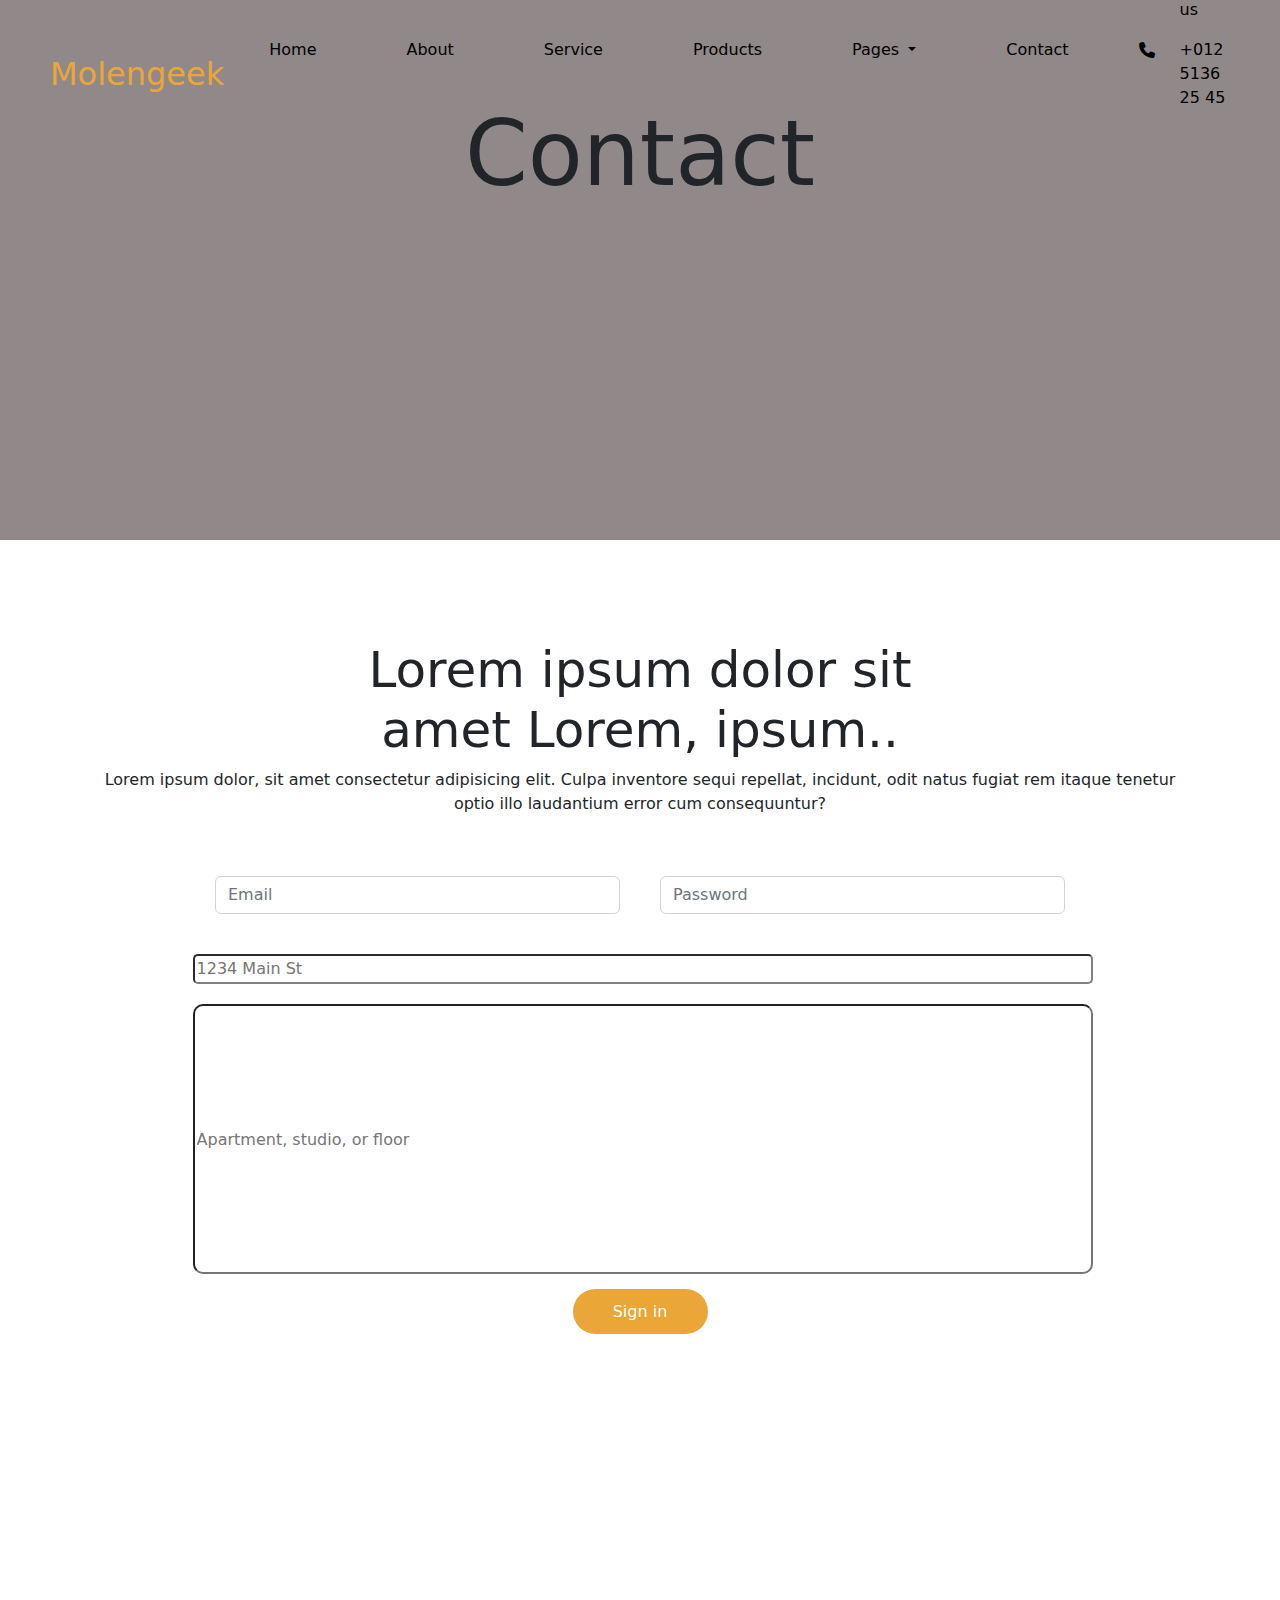
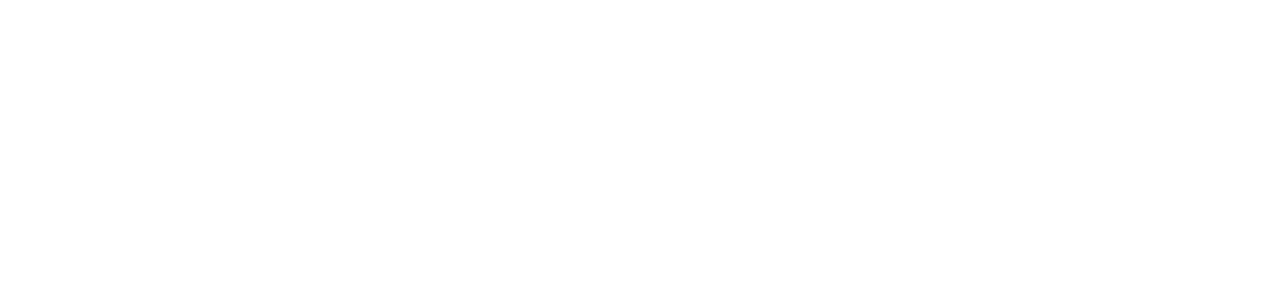
==== commit 7cd44995: "ajout" ====
--- a/public/page/contact.html
+++ b/public/page/contact.html
@@ -1,5 +1,6 @@
 <!DOCTYPE html>
 <html lang="en">
+
 <head>
     <meta charset="UTF-8">
     <meta http-equiv="X-UA-Compatible" content="IE=edge">
@@ -7,6 +8,7 @@
     <link rel="stylesheet" href="../css/app.css">
     <title>Document</title>
 </head>
+
 <body>
     <header class="hdr2">
         <nav class="navbar1 d-flex  navbar-expand-lg navbar-light ">
@@ -55,8 +57,42 @@
         </nav>
         <h1 class="titre-ctct text-center">Contact</h1>
     </header>
+    <section class="section-ftr">
+        <div class="contenu1-ftr">
+            <h1 class="titre-ftr">Lorem ipsum dolor sit <br> amet Lorem, ipsum..</h1>
+            <p>Lorem ipsum dolor, sit amet consectetur adipisicing elit. Culpa inventore sequi repellat, incidunt, odit
+                natus fugiat rem itaque tenetur optio illo laudantium error cum consequuntur?</p>
+        </div>
+        <form class="form-ftr">
+            <div class="form-row d-flex">
+                <div class="form-group1 col-md-6">
+                    <label for="inputEmail4"></label>
+                    <input type="email" class="form-control" id="inputEmail4" placeholder="Email">
+                </div>
+                <div class="form-group1 col-md-6">
+                    <label for="inputPassword4"></label>
+                    <input type="password" class="form-control" id="inputPassword4" placeholder="Password">
+                </div>
+            </div>
+            <div class="form-group">
+                <label for="inputAddress"></label>
+                <input type="text" class="form-control2" id="inputAddress" placeholder="1234 Main St">
+            </div>
+            <div class="form-group">
+                <label for="inputAddress2"></label>
+                <input type="text" class="form-control1" id="inputAddress2" placeholder="Apartment, studio, or floor">
+            </div>
+           
+           
+            <button type="submit" class="btn-ftr btn-primary mt-3">Sign in</button>
+        </form>
+
+    </section>
+
+    <section class="cart-ftr">
+        <iframe class="cart-footer" src="https://www.google.com/maps/embed?pb=!1m18!1m12!1m3!1d52989.7676013157!2d-118.25683013849752!3d33.89324704610554!2m3!1f0!2f0!3f0!3m2!1i1024!2i768!4f13.1!3m3!1m2!1s0x80c2cb6b7f1d5b4d%3A0x56bce9a915bcb42!2sCompton%2C%20Californie%2C%20%C3%89tats-Unis!5e0!3m2!1sfr!2sbe!4v1671197976007!5m2!1sfr!2sbe" width="600" height="450" style="border:0;" allowfullscreen="" loading="lazy" referrerpolicy="no-referrer-when-downgrade"></iframe>
+    </section>
 </body>
 <script src="./node_modules/bootstrap/dist/js/bootstrap.bundle.js"></script>
 
-</html>
-
+</html>--- a/public/css/app.css
+++ b/public/css/app.css
@@ -22307,7 +22307,9 @@
 }
 
 .navbar1 {
+  height: 10vh;
   color: black;
+  padding: 50px;
 }
 
 .nav-link {
@@ -22315,7 +22317,53 @@
   margin: 5vh;
 }
 
+.navbar-brand {
+  font-size: xx-large;
+}
+
+.titre-ftr {
+  font-size: 50px;
+}
+
 .hdr2 {
   height: 60vh;
   background-color: rgb(145, 137, 137);
+}
+
+.section-ftr {
+  text-align: center;
+  margin: 100px;
+}
+
+.form-ftr {
+  display: flex;
+  flex-direction: column;
+  align-items: center;
+}
+
+.form-control1 {
+  width: 100vh;
+  height: 30vh;
+  margin-top: 20px;
+  border-radius: 10px;
+}
+
+.form-control2 {
+  width: 100vh;
+  margin-top: 20px;
+  border-radius: 5px;
+  border-color: gray;
+}
+
+.form-group1 {
+  width: 45vh;
+  margin: 20px;
+}
+
+.cart-ftr {
+  text-align: center;
+}
+
+.cart-footer {
+  width: 80%;
 }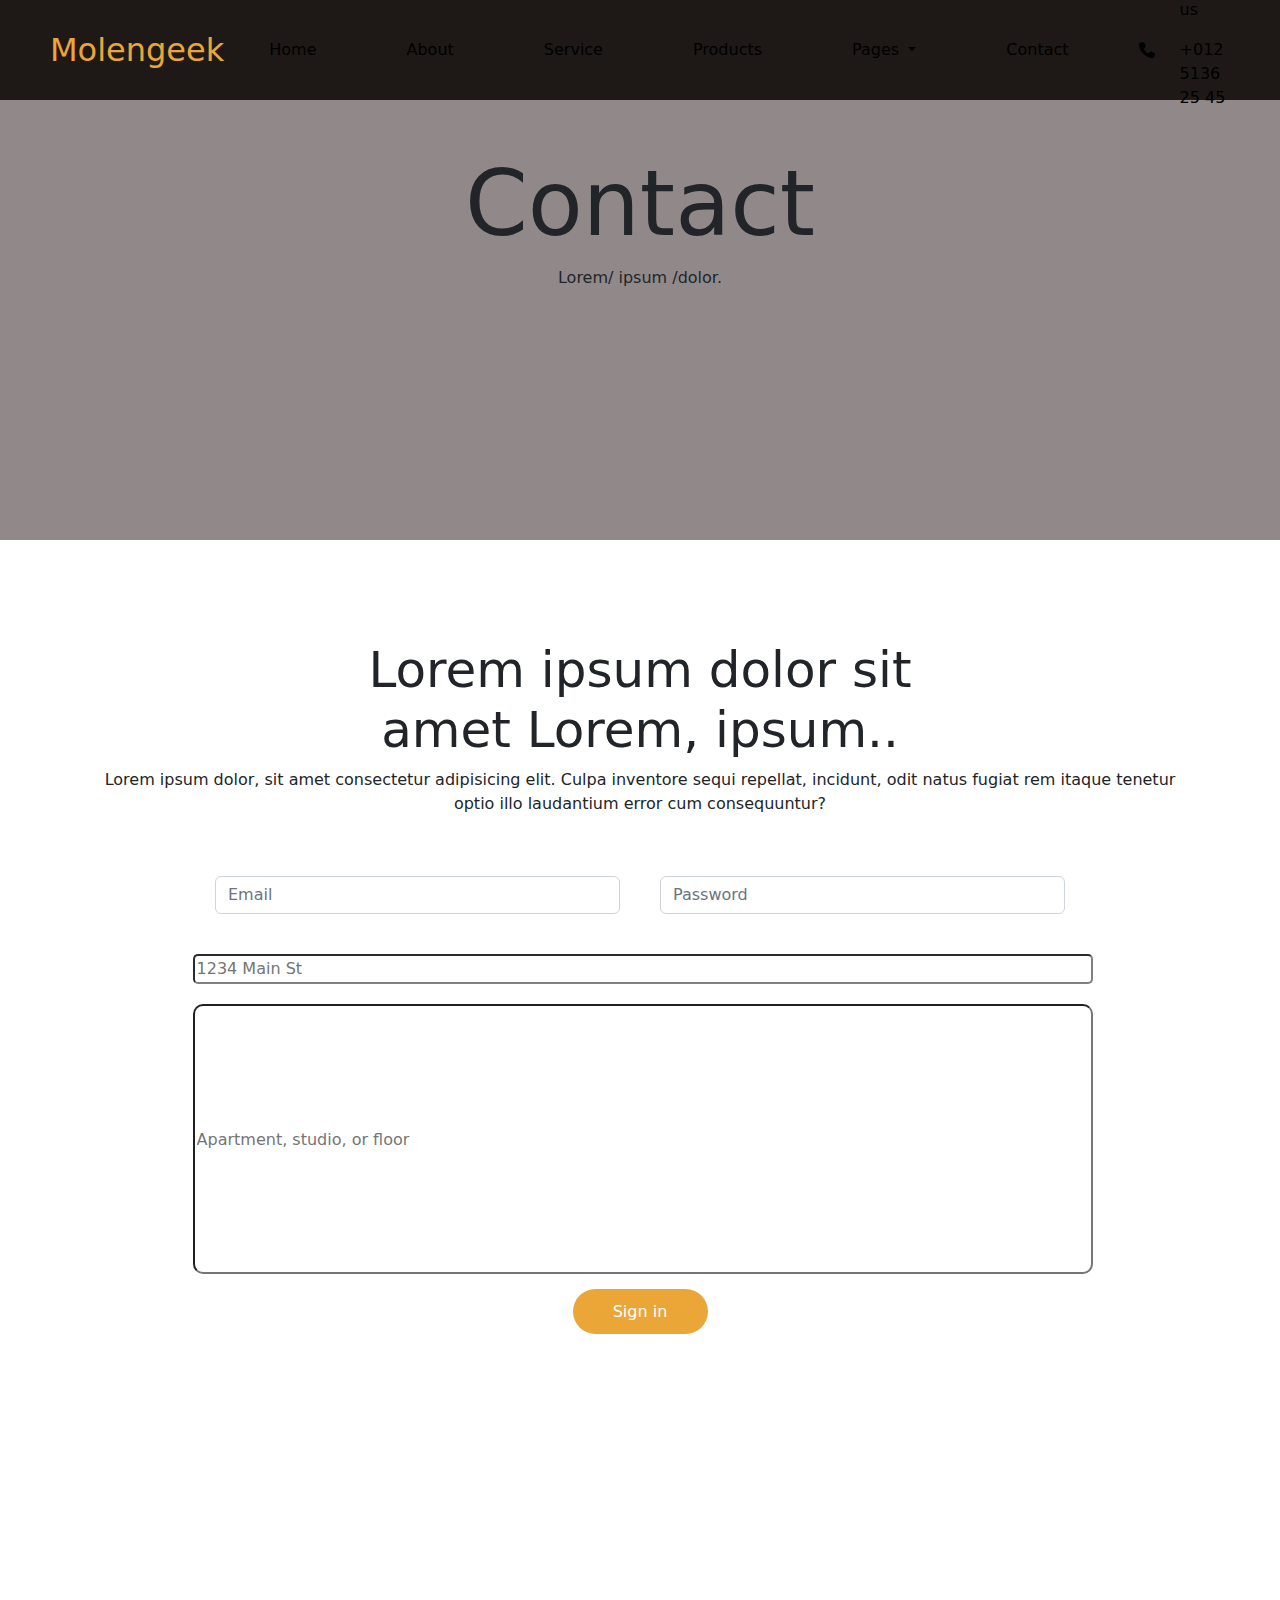
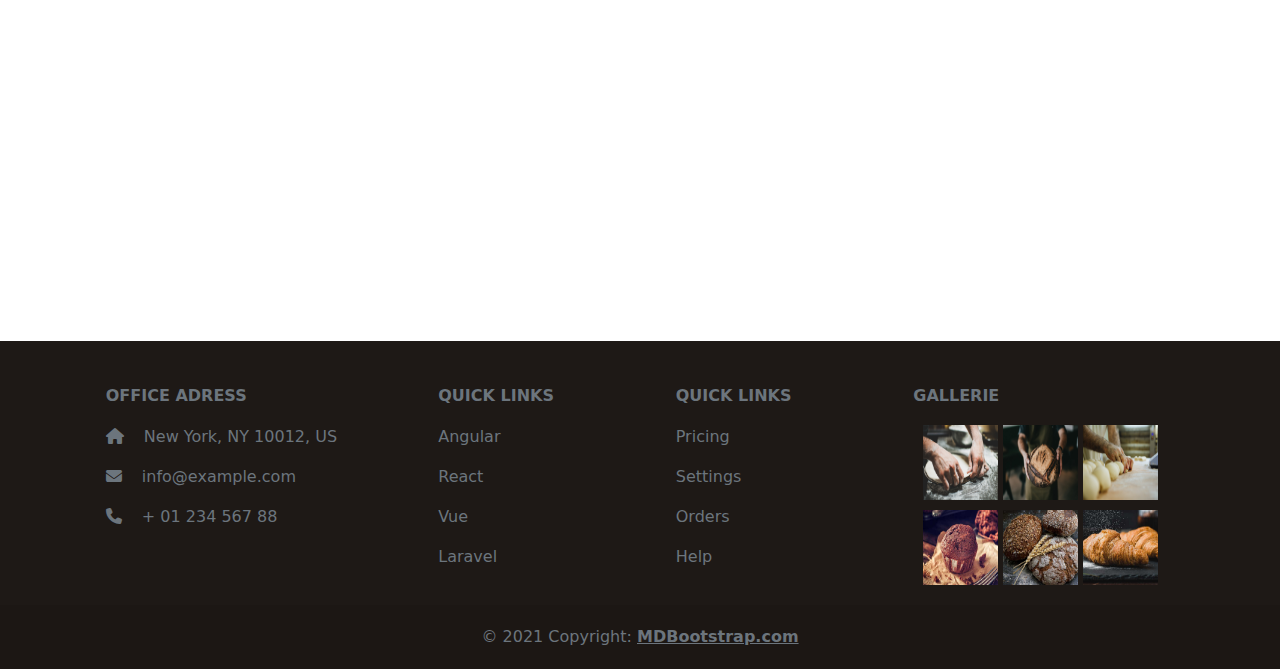
==== commit b5ecf51d: "ajout" ====
--- a/public/page/contact.html
+++ b/public/page/contact.html
@@ -20,7 +20,7 @@
             <div class="collapse justify-content-center navbar-collapse" id="navbarNavDropdown">
                 <ul class="navbar-nav">
                     <li class="nav-item active">
-                        <a class="nav-link" href="#">Home <span class="sr-only">(current)</span></a>
+                        <a class="nav-link" href="../../index.html">Home <span class="sr-only">(current)</span></a>
                     </li>
                     <li class="nav-item">
                         <a class="nav-link" href="#">About</a>
@@ -55,7 +55,8 @@
                 </div>
             </div>
         </nav>
-        <h1 class="titre-ctct text-center">Contact</h1>
+        <h1 class="titre-ctct text-center pt-7">Contact</h1>
+        <p class="para-contact text-center">Lorem/ ipsum /dolor.</p>
     </header>
     <section class="section-ftr">
         <div class="contenu1-ftr">
@@ -89,9 +90,85 @@
 
     </section>
 
-    <section class="cart-ftr">
+    <section class="cart-ftr mb-7">
         <iframe class="cart-footer" src="https://www.google.com/maps/embed?pb=!1m18!1m12!1m3!1d52989.7676013157!2d-118.25683013849752!3d33.89324704610554!2m3!1f0!2f0!3f0!3m2!1i1024!2i768!4f13.1!3m3!1m2!1s0x80c2cb6b7f1d5b4d%3A0x56bce9a915bcb42!2sCompton%2C%20Californie%2C%20%C3%89tats-Unis!5e0!3m2!1sfr!2sbe!4v1671197976007!5m2!1sfr!2sbe" width="600" height="450" style="border:0;" allowfullscreen="" loading="lazy" referrerpolicy="no-referrer-when-downgrade"></iframe>
     </section>
+
+    <footer class="ftr text-center text-muted">
+
+        <section class="all-ftr">
+            <div class="container text-center text-md-start mt-5">
+                <div class="row">
+                    <div class="col-md-3 col-lg-4 col-xl-3 mx-auto mb-4">
+                        <h6 class="text-uppercase fw-bold mb-4">
+                            Office Adress
+                        </h6>
+                        <p><i class="fas fa-home me-3"></i> New York, NY 10012, US</p>
+                        <p>
+                            <i class="fas fa-envelope me-3"></i>
+                            info@example.com
+                        </p>
+                        <p><i class="fas fa-phone me-3"></i> + 01 234 567 88</p>
+
+                    </div>
+                    <div class="col-md-2 col-lg-2 col-xl-2 mx-auto mb-4">
+                        <h6 class="text-uppercase fw-bold mb-4">
+                            Quick Links
+                        </h6>
+                        <p>
+                            Angular</a>
+                        </p>
+                        <p>
+                            React</a>
+                        </p>
+                        <p>
+                            Vue</a>
+                        </p>
+                        <p>
+                            Laravel</a>
+                        </p>
+                    </div>
+
+                    <div class="col-md-3 col-lg-2 col-xl-2 mx-auto mb-4">
+                        <h6 class="text-uppercase fw-bold mb-4">Quick Links</h6>
+                        <p>
+                            Pricing</a>
+                        </p>
+                        <p>
+                            Settings</a>
+                        </p>
+                        <p>
+                            Orders</a>
+                        </p>
+                        <p>
+                            Help</a>
+                        </p>
+                    </div>
+
+                    <div class="col-md-4 col-lg-3 col-xl-3 mx-auto mb-md-0 mb-4">
+                        <h6 class="text-uppercase fw-bold mb-4">Gallerie</h6>
+                    <div>
+                        <div class="img-footer">
+                            <img class="img-ftr" src="../img/Pain1.jpg" alt="">
+                            <img class="img-ftr" src="../img/Pain2.jpg" alt="">
+                            <img class="img-ftr" src="../img/Pain3.jpg" alt="">
+                        </div>
+                        <div class="img-footer">
+                            <img class="img-ftr" src="../img/product-1.jpg" alt="">
+                            <img class="img-ftr" src="../img/product-2.jpg" alt="">
+                            <img class="img-ftr" src="../img/product-3.jpg" alt="">
+                        </div>
+                    </div>
+                    </div>
+                </div>
+            </div>
+        </section>
+
+        <div class="text-center p-4" style="background-color: rgba(0, 0, 0, 0.05);">
+            © 2021 Copyright:
+            <a class="text-reset fw-bold" href="https://mdbootstrap.com/">MDBootstrap.com</a>
+        </div>
+    </footer>
 </body>
 <script src="./node_modules/bootstrap/dist/js/bootstrap.bundle.js"></script>
 
--- a/public/css/app.css
+++ b/public/css/app.css
@@ -22310,6 +22310,8 @@
   height: 10vh;
   color: black;
   padding: 50px;
+  background-color: #1e1916;
+  align-items: center;
 }
 
 .nav-link {
@@ -22319,6 +22321,7 @@
 
 .navbar-brand {
   font-size: xx-large;
+  padding-top: 0%;
 }
 
 .titre-ftr {
@@ -22328,6 +22331,11 @@
 .hdr2 {
   height: 60vh;
   background-color: rgb(145, 137, 137);
+}
+
+.ftr {
+  background-color: #1e1916;
+  padding-top: 20px;
 }
 
 .section-ftr {
@@ -22366,4 +22374,17 @@
 
 .cart-footer {
   width: 80%;
+}
+
+p:hover {
+  color: #eaa636;
+}
+
+.img-ftr {
+  width: 75px;
+  height: 75px;
+}
+
+.img-footer {
+  margin: 10px;
 }